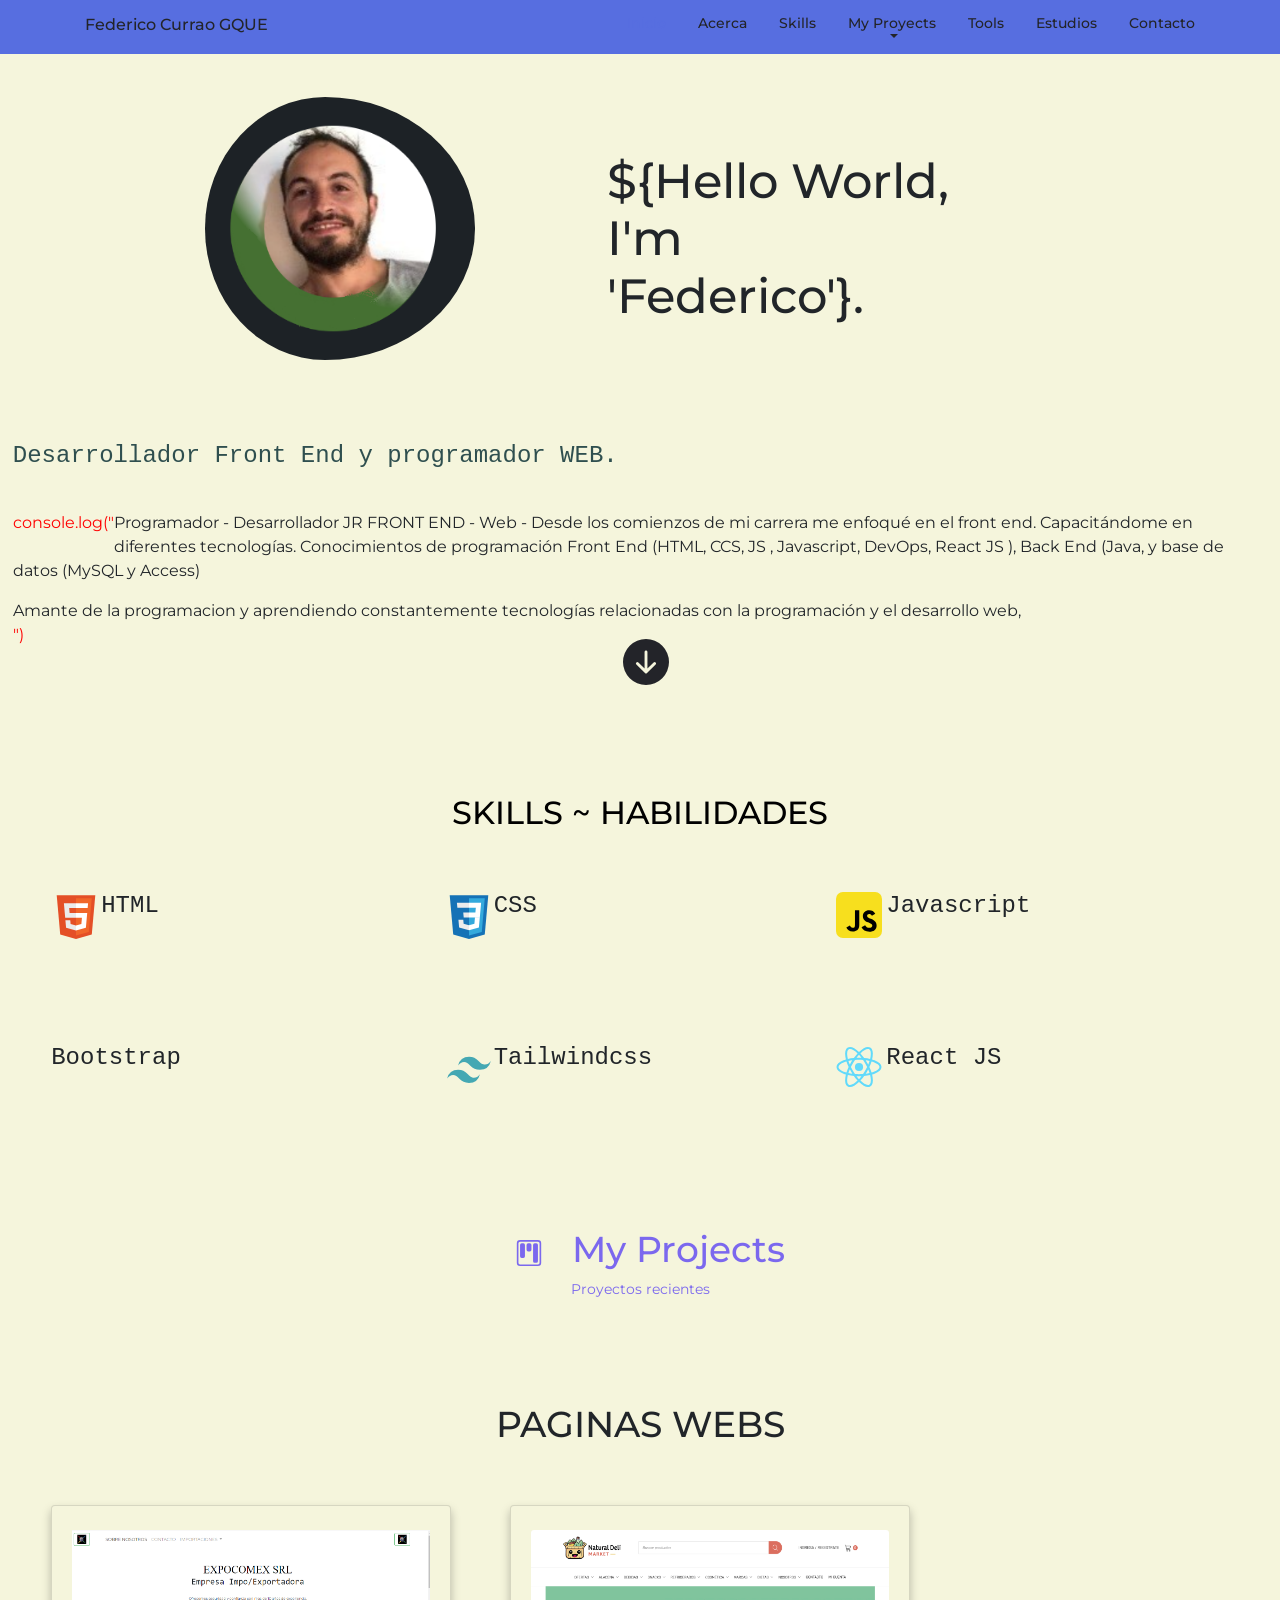
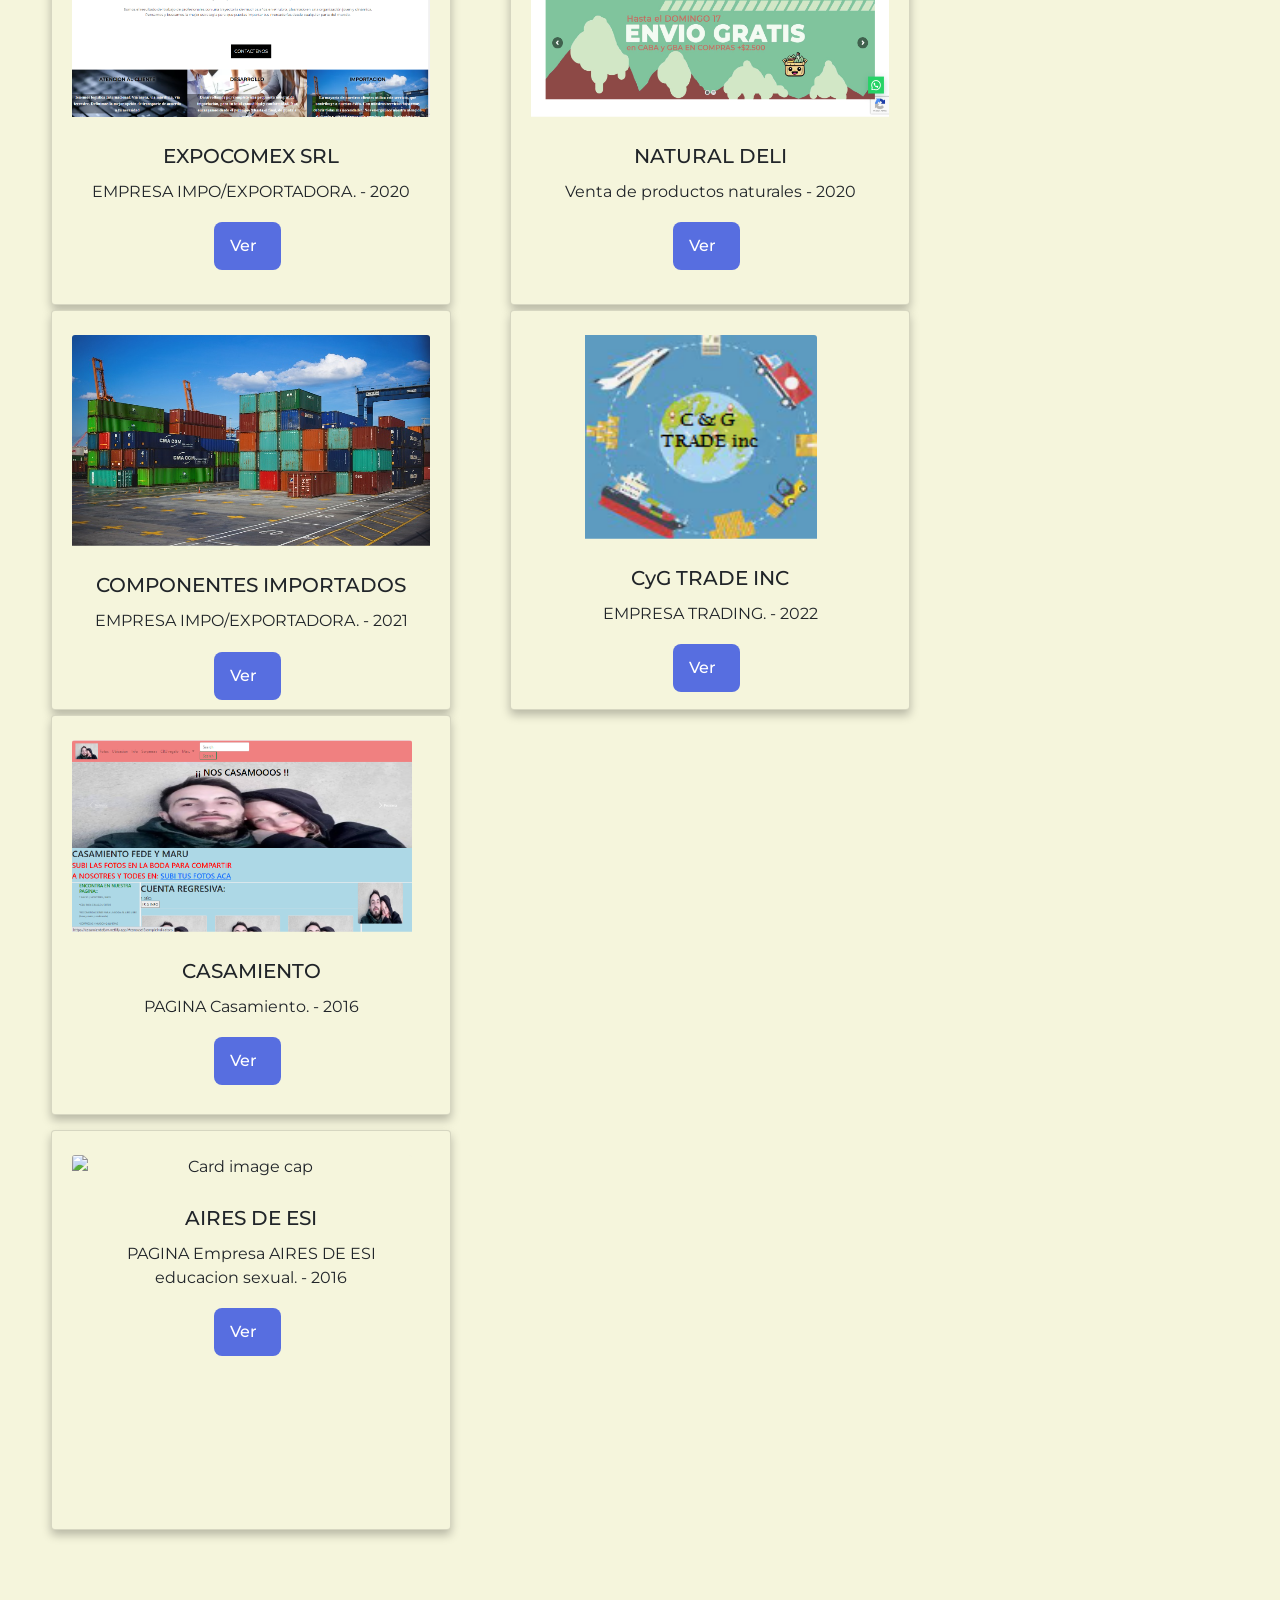
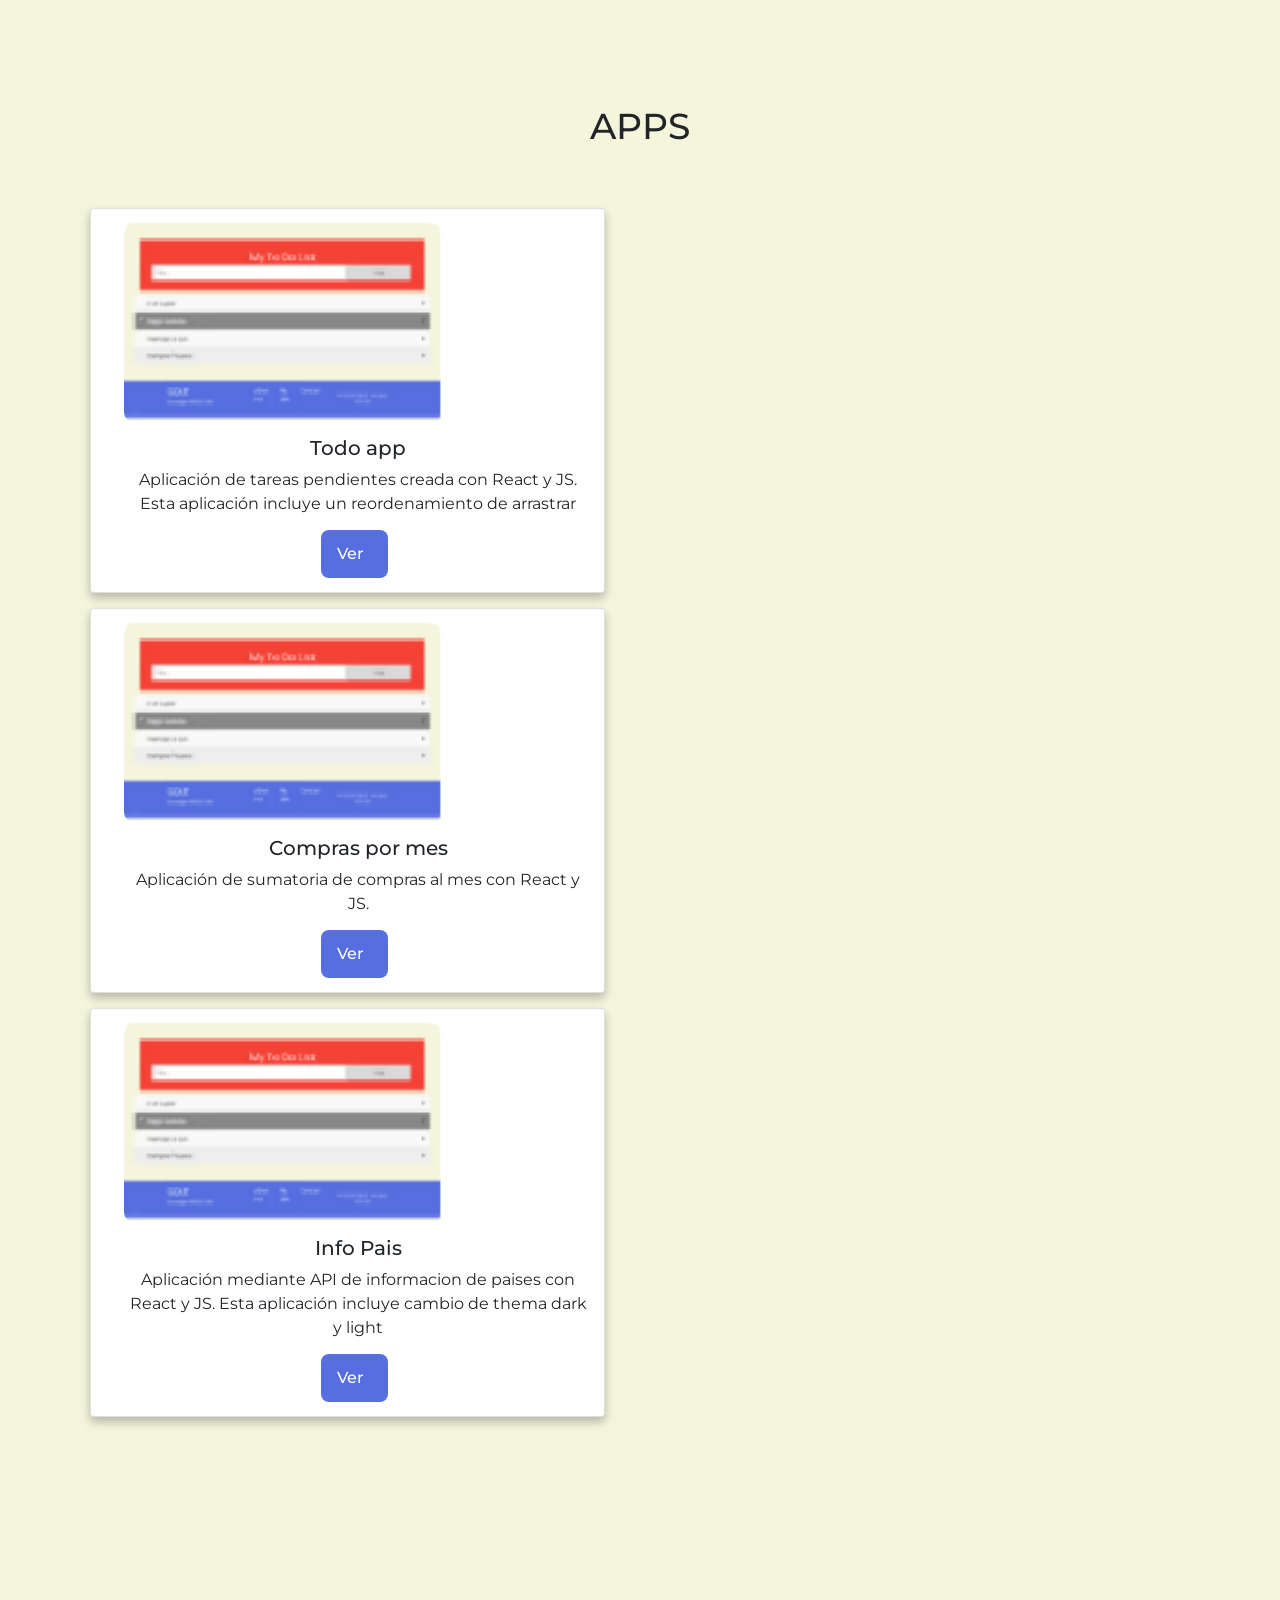
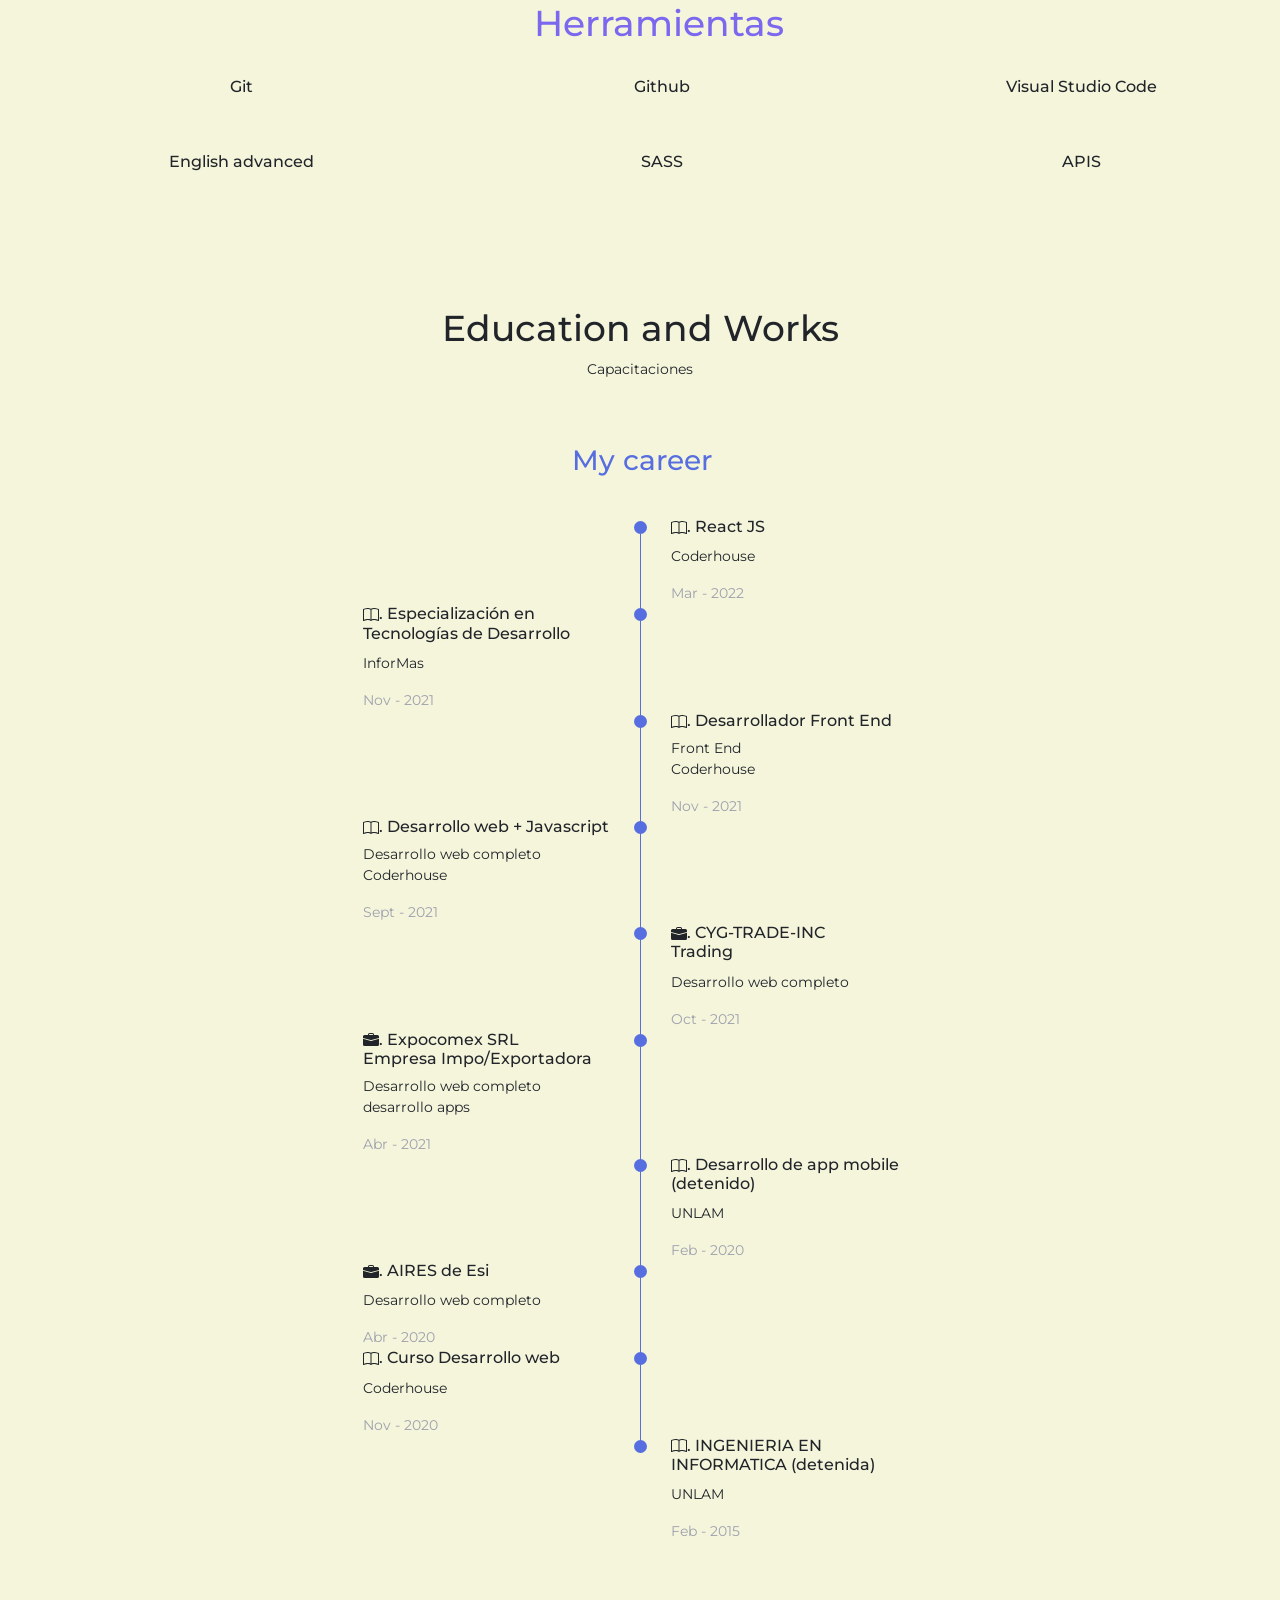
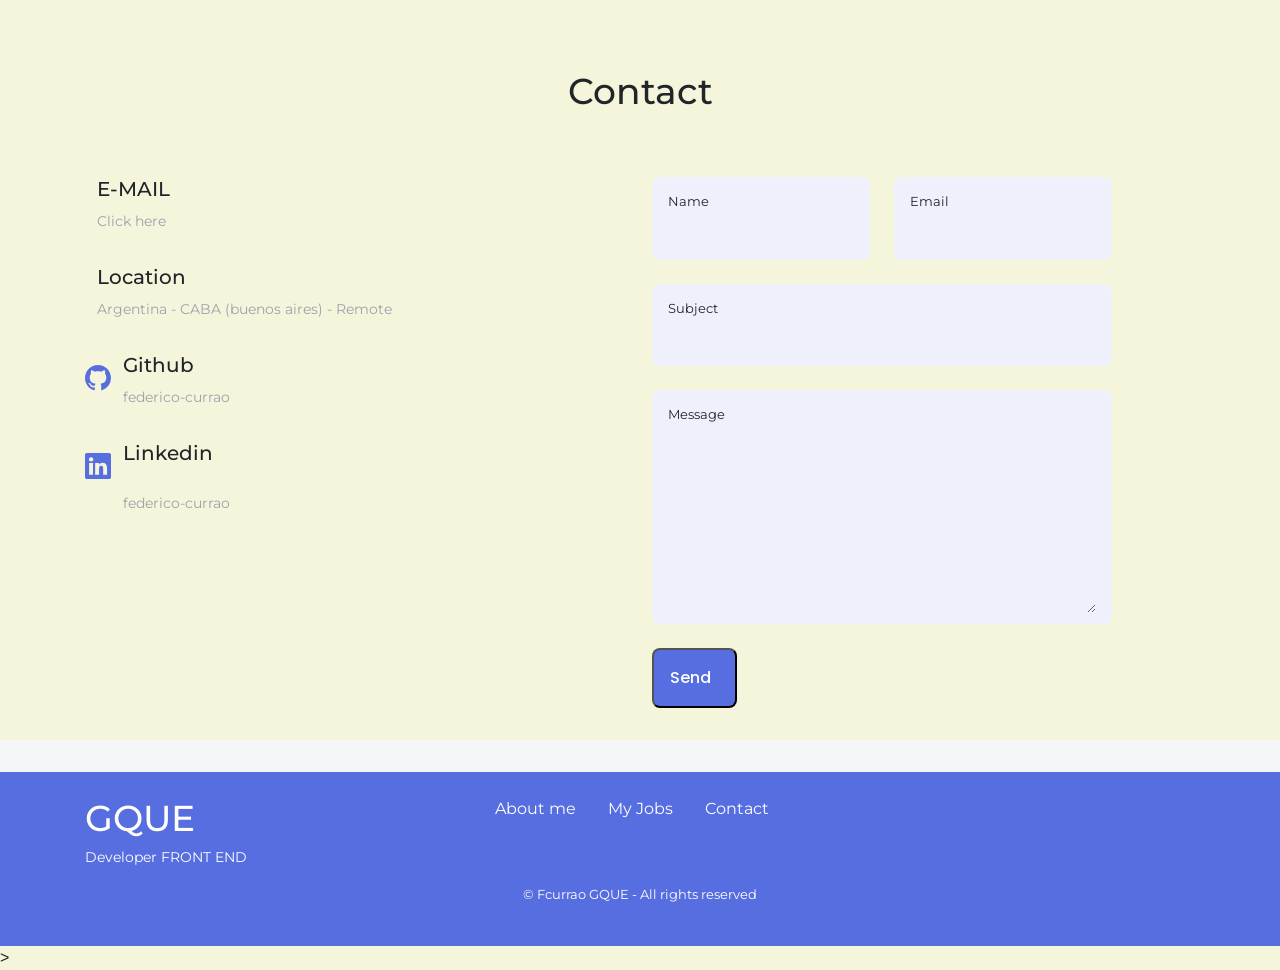
==== index.html @ 6c595ba0 "4 4" ====
<!DOCTYPE html>

<html style="background-color:beige  !important;">

    <!--==================== HEAD ====================-->
    <head style="background-color:beige  !important;">

    <meta charset="UTF-8">
    <meta name="viewport" content="width=device-width, user-scalable=no">
  
    <meta property="og:type" content="article" >
    <meta property="og:title" content="fcurrao" >
    <meta property="og:description" content="Aquí encontraras mis proyectos personales, skills, y muchas mas información sobre mi..." >
    <meta property="og:url" content="https://fcurrao.netlify.app/" >
    <meta property="og:image" content="https://raw.githubusercontent.com/fcurrao/fcurrao/main/img/gque.png?token=GHSAT0AAAAAABWAJBNIFRODZMNLG657XKDIYWO4U5Q">
  
    <!--==================== UNICONS ====================-->
    <link rel="stylesheet" href="https://unicons.iconscout.com/release/v3.0.6/css/line.css">
  
    <!--==================== SWIPER CSS ====================-->
    <link rel="stylesheet" href="css/swiper-bundle.min.css">
  
    <!--==================== CSS ====================-->
    <link rel="stylesheet" href="css/styles.css">
  
    <title>Federico Currao GQUE</title>


  
<meta charset="utf-8">
<meta name="viewport" content="width=device-width, initial-scale=1">
<link rel="icon" href="img/logogque.jpg">
<link rel="stylesheet" type="text/css" href="css/archivo.css" media="screen">


<!-- TITULO-->

<title> 

Federico Currao (GQUE)

</title>
<!-- CIERRA TITULO-->

<!-- DESCRIPCION WEB -->
<meta name="Federico Currao (GQUE)" content="Federico Currao (GQUE)">

<!-- CIERRA DESCRIPCION WEB -->


	<!-- CODIGO  BOOTSTRAP-->

<meta name="viewport" content="width-device-width, initial-scale=1">
<link rel="stylesheet" href="css/bootstrapcasamiento.css" >
 


 <link rel="stylesheet" href="https://maxcdn.bootstrapcdn.com/bootstrap/4.0.0/css/bootstrap.min.css" integrity="sha384-Gn5384xqQ1aoWXA+058RXPxPg6fy4IWvTNh0E263XmFcJlSAwiGgFAW/dAiS6JXm" crossorigin="anonymous">
  <script src="https://code.jquery.com/jquery-3.2.1.slim.min.js" integrity="sha384-KJ3o2DKtIkvYIK3UENzmM7KCkRr/rE9/Qpg6aAZGJwFDMVNA/GpGFF93hXpG5KkN" crossorigin="anonymous"></script>
  <script src="https://cdnjs.cloudflare.com/ajax/libs/popper.js/1.12.9/umd/popper.min.js" integrity="sha384-ApNbgh9B+Y1QKtv3Rn7W3mgPxhU9K/ScQsAP7hUibX39j7fakFPskvXusvfa0b4Q" crossorigin="anonymous"></script>
  <script src="https://maxcdn.bootstrapcdn.com/bootstrap/4.0.0/js/bootstrap.min.js" integrity="sha384-JZR6Spejh4U02d8jOt6vLEHfe/JQGiRRSQQxSfFWpi1MquVdAyjUar5+76PVCmYl" crossorigin="anonymous"></script>

  <!-- Estilos Internos -->

<!-- CIERRA CODIGO  BOOTSTRAP-->


<!-- TIPOGRAFIA GOOGLE-->
<link rel="preconnect" href="https://fonts.googleapis.com">
<link rel="preconnect" href="https://fonts.gstatic.com" crossorigin>
<link href="https://fonts.googleapis.com/css2?family=Montserrat:ital,wght@0,100;0,200;0,300;0,400;0,500;0,600;0,700;0,800;0,900;1,100;1,200;1,300;1,400;1,500;1,600;1,700;1,800;1,900&display=swap" rel="stylesheet">

<!-- CIERRA TIPOGRAFIA GOOGLE-->





</head>

<!--  -------------------------- CIERRA HEAD-------------------------------------------------------------------- -->

<!--  --------------------------BODY----------------------------------------------------------------------------- -->
<body style="background-color:beige  !important;">


<!-- ---------------------------- CIERRA BARRA DE NAVEGACION - MENU -------------------------------------------------- -->


 <!--==================== HEADER ====================-->
 <header class="header" id="header" style="padding-top:1%; background-color: var(--first-color);">
  <nav class="nav__list grid container">
    <a href="#" class="nav__logo">Federico Currao GQUE</a>

    <div class="nav__menu" id="nav-menu">
      <ul class='nav__list grid'>
        <li class="nav__item">
          <a href="#home" class="nav__link active-link">
            <i class="uil uil-estate nav__icon"></i> Inicio
          </a>
        </li>
        <li class="nav__item">
          <a href="#" class="nav__link">
            <i class="uil uil-user nav__icon"></i> Acerca
          </a>
        </li>




        <li class="nav__item">
          <a href="#skills" class="nav__link">
            
            <i class="uil uil-file-alt nav__icon"></i> Skills
          </a>
        </li>


        <li class="nav__item dropdown">
          <a class="nav__link dropdown-toggle" href="#" id="navbarDropdown" role="button" data-toggle="dropdown" aria-haspopup="true" aria-expanded="false">
            <i class="uil uil-scenery nav__icon"></i> My Proyects
          </a>
          <div class="dropdown-menu" style="  background-color: var(--first-color);" aria-labelledby="navbarDropdown">
            <a class="dropdown-item nav__link uil " style=" font-weight: var(--font-medium); background-color: var(--first-color);" href="#web"> <svg  style="padding-rigth:1%;" xmlns="http://www.w3.org/2000/svg" width="16" height="16" fill="currentColor" class="bi bi-laptop" viewBox="0 0 16 16">
              <path d="M13.5 3a.5.5 0 0 1 .5.5V11H2V3.5a.5.5 0 0 1 .5-.5h11zm-11-1A1.5 1.5 0 0 0 1 3.5V12h14V3.5A1.5 1.5 0 0 0 13.5 2h-11zM0 12.5h16a1.5 1.5 0 0 1-1.5 1.5h-13A1.5 1.5 0 0 1 0 12.5z"/>
            </svg>  WEB</p></a>
            <a class="dropdown-item nav__link uil " style="font-weight: var(--font-medium); background-color: var(--first-color);" href="#apps"><svg style="padding-rigth:1%;" xmlns="http://www.w3.org/2000/svg" width="16" height="16" fill="currentColor" class="bi bi-phone-vibrate" viewBox="0 0 16 16">
              <path d="M10 3a1 1 0 0 1 1 1v8a1 1 0 0 1-1 1H6a1 1 0 0 1-1-1V4a1 1 0 0 1 1-1h4zM6 2a2 2 0 0 0-2 2v8a2 2 0 0 0 2 2h4a2 2 0 0 0 2-2V4a2 2 0 0 0-2-2H6z"/>
              <path d="M8 12a1 1 0 1 0 0-2 1 1 0 0 0 0 2zM1.599 4.058a.5.5 0 0 1 .208.676A6.967 6.967 0 0 0 1 8c0 1.18.292 2.292.807 3.266a.5.5 0 0 1-.884.468A7.968 7.968 0 0 1 0 8c0-1.347.334-2.619.923-3.734a.5.5 0 0 1 .676-.208zm12.802 0a.5.5 0 0 1 .676.208A7.967 7.967 0 0 1 16 8a7.967 7.967 0 0 1-.923 3.734.5.5 0 0 1-.884-.468A6.967 6.967 0 0 0 15 8c0-1.18-.292-2.292-.807-3.266a.5.5 0 0 1 .208-.676zM3.057 5.534a.5.5 0 0 1 .284.648A4.986 4.986 0 0 0 3 8c0 .642.12 1.255.34 1.818a.5.5 0 1 1-.93.364A5.986 5.986 0 0 1 2 8c0-.769.145-1.505.41-2.182a.5.5 0 0 1 .647-.284zm9.886 0a.5.5 0 0 1 .648.284C13.855 6.495 14 7.231 14 8c0 .769-.145 1.505-.41 2.182a.5.5 0 0 1-.93-.364C12.88 9.255 13 8.642 13 8c0-.642-.12-1.255-.34-1.818a.5.5 0 0 1 .283-.648z"/>
            </svg> APPS</a>
            <div class="dropdown-divider"></div>
            <a class="dropdown-item nav__link" style=" background-color: var(--first-color);"href="#equipo">Trabajo en equipo</a>
          </div>
        </li>
        

        


      
        <li class="nav__item">
          <a href="#herramientas" class="nav__link">
            <i class="uil uil-graduation-cap nav__icon"></i> Tools
          </a>
        </li>

        <li class="nav__item">
          <a href="#study" class="nav__link">
            <i class="uil uil-graduation-cap nav__icon"></i> Estudios
          </a>
        </li>

        <li class="nav__item">
          <a href="#contact" class="nav__link">
            <i class="uil uil-message nav__icon"></i> Contacto
          </a>
        </li>

        <i class="uil uil-times nav__close" id="nav-close"></i>
      </ul>
    </div>

    
  </nav>
</header>






 <!--==================== CIERRA HEADER ====================-->

<!--==================== MAIN ====================-->
<main class="main">
  <!--==================== HOME ====================-->
  <section class="home section"  style="padding: 4rem 0 2rem  !important;" id="home">
    <div class="home__container container grid">
      <div class="home__content "  style="padding-top: 3% !important;">
        

        <section style="text-align:center" name="1">
          <!-- <div class="izquierdaa"> -->
            <div class="izquierdaa">
              <img src="img/yo.png"  class="izquierdaa" style="border-radius: 90%; width: 300px; padding-left: 10%; margin-left: 30%;" alt="">
              
              <div class="izquierdaa">
              </div>  
              </div>
              <h1 class="home__title izquierdaa" style="     text-align: left;width: 60% !important; padding-left:20%; padding-top:  5%;">${Hello World, <br>I'm <br>'Federico'}.</h1> 
            </div>
          </div>
          </div>
          </section>

          


      </div>




    

     
  

          

<!-- 
          <section>
            <h3 class="home__subtitle">Frontend Web / Javascript Developer</h3>
          <p class="">
             Amante  por la programacion.
          </p>
          <a href="#contact" class="button button--flex button-rotate">
            Contactarme<i class='uil uil-message button__icon'></i>
          </a>
        </section>

      -->

      <!-- <div class='home__scroll'>
        <a href="#about" class="home__scroll-button button--flex">
          <i class="uil uil-mouse-alt home__scroll-mouse"></i>
          <span class='home__scroll-name'>Scroll down</span>
          <i class="uil uil-arrow-down home__scroll-arrow"></i>
        </a>
      </div> -->
    <!-- </div>
  </section>
  -->
  <section class="padding: 5%" id="about">

  </section>
  <!--==================== ABOUT ====================-->
<section class="padding: 5%" id="about">

  <div style="padding: 1%;">

    
    <h4 style="color:darkslategrey;  margin:0% !important;margin-top: 3% !important;">
     Desarrollador Front End y programador WEB.
    </h4>
    <section id="abajito"></section>
    <p class="about__description"> <p style=" float:left;color:red">console.log("</p>Programador - Desarrollador JR FRONT END - Web -
Desde los comienzos de mi carrera me enfoqué en el front end. Capacitándome en diferentes tecnologías.
Conocimientos de programación Front End (HTML, CCS, JS , Javascript, DevOps, React JS ), Back End (Java, y base de datos (MySQL y Access)
</p>

<p class="about__description" style="margin:0px;">
Amante de la programacion  y aprendiendo constantemente tecnologías relacionadas con la programación y el desarrollo web, 
<p style=" float:left;color:red">")</p>
</p>
<div style="align-items: center;align-content: center; text-align: center;">
  <a href="#abajito" class="nav__link"><svg xmlns="http://www.w3.org/2000/svg" width="86" height="46" fill="currentColor" class="bi bi-arrow-down-circle-fill" viewBox="0 0 16 16">
  <path style="width=86px;" d="M16 8A8 8 0 1 1 0 8a8 8 0 0 1 16 0zM8.5 4.5a.5.5 0 0 0-1 0v5.793L5.354 8.146a.5.5 0 1 0-.708.708l3 3a.5.5 0 0 0 .708 0l3-3a.5.5 0 0 0-.708-.708L8.5 10.293V4.5z"/>
</svg></a>
</div>
  </div>
  
      <!-- <h2 class="section__title">Acerca de mi</h2>
    <span class="section__subtitle">Mi Introducción</span>

    <div class="about__container container grid">
      <img src="assets/img/about.svg" alt="computer dev" class="about__img">

      <div class="about__data">
        <p class="about__description">
          Aprendiendo constantemente tecnologías relacionadas con la programación y el desarrollo web, 
          actualmente me especializo en el desarrollo Frontend en React.
        </p>

        <div class="about__buttons">
          <a download="" href="assets/pdf/cv.pdf" class="button button--flex">
            Descargar CV<i class="uil uil-download-alt button__icon"></i>
          </a>
        </div> 

      </div>
    </div> -->

    </section>
  <!--


    <h2 class="section__title">Acerca de mi</h2>
    <span class="section__subtitle">Mi Introducción</span>

    <div class="about__container container grid">
      <img src="assets/img/about.svg" alt="computer dev" class="about__img">

      <div class="about__data">
        <p class="about__description">
          Aprendiendo constantemente tecnologías relacionadas con la programación y el desarrollo web, 
          actualmente me especializo en el desarrollo Frontend en React.
        </p>

        <div class="about__buttons">
          <a download="" href="assets/pdf/cv.pdf" class="button button--flex">
            Descargar CV<i class="uil uil-download-alt button__icon"></i>
          </a>
        </div> 

      </div>
    </div>

  </section>
 -->







<!--==================== SKILLS ====================-->
<section  class="skills section" id="skills">
  
  <h2 style="text-align:center !important; color: black"> <i class="uil uil-brackets-curly skills__icon"></i>SKILLS ~ HABILIDADES <i class="uil uil-server-network skills__icon"></i></h2>

<div>
    
<div style="padding: 4%;"> 
  <section class="skills99">
      <div><img src="img/html.svg" class="izquierdaa" style="width: 50px; padding: 0%; margin: 0%;" alt="">
      <h4>HTML</h4></div>
      <div>
        <div><img src="img/css.svg"  class="izquierdaa" style="width: 50px; padding: 0%; margin: 0%;" alt="">
        <h4>CSS</h4></div>
      </div>
      <div><img src="img/js.svg" class="izquierdaa" style="width: 50px; padding-right: 1%; margin: 0%;" alt="">
        <h4> Javascript</h4></div>
       <!-- <span> 80% </span> -->
      </section>
      
    </div> 
  

    <div style="padding: 4%;"> 
      <section class="skills99">
          <div><img src="img/Bootstrap.svg" class="izquierdaa" style="width: 50px; padding: 0%; margin: 0%;" alt="">
          <h4>Bootstrap</h4></div>
          <div>
            <div><img src="img/tailwindcss.svg"  class="izquierdaa" style="width: 50px; padding: 0%; margin: 0%;" alt="">
            <h4>Tailwindcss</h4></div>
          </div>
          <div><img src="img/react.svg" class="izquierdaa" style="width: 50px; padding-right: 1%; margin: 0%;" alt="">
            <h4> React JS</h4></div>
           <!-- <span> 80% </span> -->
          </section>
          
        </div> 


      </div> 


      </section>
<!--====================  TERMINA SKILLS ====================-->

        


<!-- ///////////////////////////////////////////////////////////////////////////////// -->




















  <!--==================== Projects ====================-->

  <section class="portfolio section"  style="  padding-top:4% !important" id="portfolio">
    <h2 class='section__title' style="color:mediumslateblue !important;"> <svg xmlns="http://www.w3.org/2000/svg" width="66" height="26" fill="currentColor" class="bi bi-kanban" viewBox="0 0 16 16">
      <path style="widht:80px;"d="M13.5 1a1 1 0 0 1 1 1v12a1 1 0 0 1-1 1h-11a1 1 0 0 1-1-1V2a1 1 0 0 1 1-1h11zm-11-1a2 2 0 0 0-2 2v12a2 2 0 0 0 2 2h11a2 2 0 0 0 2-2V2a2 2 0 0 0-2-2h-11z"/>
      <path style="widht:80px;" d="M6.5 3a1 1 0 0 1 1-1h1a1 1 0 0 1 1 1v3a1 1 0 0 1-1 1h-1a1 1 0 0 1-1-1V3zm-4 0a1 1 0 0 1 1-1h1a1 1 0 0 1 1 1v7a1 1 0 0 1-1 1h-1a1 1 0 0 1-1-1V3zm8 0a1 1 0 0 1 1-1h1a1 1 0 0 1 1 1v10a1 1 0 0 1-1 1h-1a1 1 0 0 1-1-1V3z"/>
    </svg> My Projects</h2>
  
    <span class='section__subtitle'style="color:mediumslateblue !important; margin-bottom: 2% !important" >Proyectos recientes</span>


    <section class=" section" style="padding-top:6% !important" id="web">
    <h2 class='section__title'> PAGINAS WEBS</h2>
    

<div style="padding: 4%;"> 

  <div class="card divprincipales" style="background-color:beige  !important; width: 400px !important; height: 400px !important; margin-left: 0%; margin-top: 0%; padding-top: 2%;margin-right: 5%;">
    <img src="img/expocomexsrl.png"   style="padding-bottom:2%; height: 65%;border: solid; border: 2px; border-color: black;"  alt="Card image cap">
    <div class="card-body">
      <h5 class="card-title">EXPOCOMEX SRL</h5>
      <p class="card-text">  EMPRESA IMPO/EXPORTADORA. - 2020</p> 
      <div class="portfolio__links">
        <a href="http://www.expocomexsrl.com/" target="_blank"
        class="button button--flex button--small portfolio__button">
         Ver 
         <i class="uil uil-arrow-right button__icon"></i>
       </a>
       <a href="https://github.com/fcurrao/expocomex-2015-initial." target="_blank" class="portfolio__git-icon">
         <i class="uil uil-github"></i>
       </a>
      </div>
    </div>
  </div>
  
  
  <div class="card divprincipales" style="background-color:beige  !important; width: 400px !important; height: 400px !important; margin-left: 0%; margin-top: 0%; padding-top: 2%;margin-right: 5%;">
        <img class="card-img-top" style=" padding-bottom:2%; width: 100% ; height: 65%;border: solid; border: 2px;  border-color: black;" src="img/naturaldeli.png" alt="Card image cap">
    <div class="card-body">
      <h5 class="card-title">NATURAL DELI</h5>
      <p class="card-text">  Venta de productos naturales - 2020</p> 
      <div class="portfolio__links">
        <a href="https://naturaldeli.com.ar/" target="_blank"
        class="button button--flex button--small portfolio__button">
         Ver 
         <i class="uil uil-arrow-right button__icon"></i>
       </a>
       <a href="https://github.com/fcurrao/-naturaldeli" target="_blank" class="portfolio__git-icon">
         <i class="uil uil-github"></i>
       </a>
      </div>
    </div>
  </div>
  

  
  
  <div class="card divprincipales" style="background-color:beige  !important; width: 400px !important; height: 400px !important; margin-left: 0%; margin-top: 0%; padding-top: 2%;margin-right: 5%;">
        <img class="card-img-top" style="padding-bottom:2%; width: 100% ; height: 60%;" src="img/ccc.jpg" alt="Card image cap">
    <div class="card-body">
      <h5 class="card-title">COMPONENTES IMPORTADOS</h5>
      <p class="card-text">  EMPRESA IMPO/EXPORTADORA. - 2021</p> 
      <div class="portfolio__links">
        <a href="http://componentesimportados.com/" target="_blank"
        class="button button--flex button--small portfolio__button">
         Ver 
         <i class="uil uil-arrow-right button__icon"></i>
       </a>
       <a href="https://github.com/fcurrao/componentes-importados" target="_blank" class="portfolio__git-icon">
         <i class="uil uil-github"></i>
       </a>
      </div>
    </div>
  </div>



  <div class="card divprincipales" style="background-color:beige  !important; width: 400px !important; height: 400px !important; margin-left: 0%; margin-top: 0%; padding-top: 2%;margin-right: 5%;">
        <img class="card-img-top" style="padding-left:15%; padding-bottom:2%;width: 80% ; height: 58%;" src="img/cyg.png" alt="Card image cap">
    <div class="card-body">
      <h5 class="card-title">CyG TRADE INC</h5>
      <p class="card-text">  EMPRESA TRADING. - 2022</p> 
      <div class="portfolio__links">
        <a href="http://www.cygtrade.com/"  target="_blank"
        class="button button--flex button--small portfolio__button">
         Ver 
         <i class="uil uil-arrow-right button__icon"></i>
       </a>
       <a href="https://github.com/fcurrao/CYG-TRADE-INC" target="_blank" class="portfolio__git-icon">
         <i class="uil uil-github"></i>
       </a>
      </div>
    </div>
  </div>


  
  <div class="card " style="background-color:beige  !important; width: 400px !important; height: 400px !important; margin-left: 0%; margin-top: 0%; padding-top: 2%; margin-right: 5%;">
        <img class="card-img-top" style="padding-bottom:2%; background-color:beige  !important; width: 95% ;" src="img/casamiento.png" alt="Card image cap">
    <div class="card-body">
      <h5 class="card-title">CASAMIENTO</h5>
      <p class="card-text">  PAGINA Casamiento. - 2016</p>
      <div class="portfolio__links">
        <a href="https://casamientofym.netlify.app/" target="_blank"
        class="button button--flex button--small portfolio__button">
         Ver 
         <i class="uil uil-arrow-right button__icon"></i>
       </a>
       <a href="https://github.com/fcurrao/CASAMIENTO.github.io" target="_blank" class="portfolio__git-icon">
         <i class="uil uil-github"></i>
       </a>
      </div>
    </div>
  </div>

  
  <div class="card " style="background-color:beige  !important; width: 400px !important; height: 400px !important; margin-left: 0%; margin-top: 0%; padding-top: 2%; margin-right: 5%;">
    <img class="card-img-top" style=" padding-bottom:2%; background-color:beige  !important; width: 95% ;" src="img/ESI.png" alt="Card image cap">
<div class="card-body">
  <h5 class="card-title">AIRES DE ESI</h5>
  <div class="portfolio__links">
  <p class="card-text">  PAGINA Empresa AIRES DE ESI educacion sexual. - 2016</p>
    <a href="#" target="_blank"
    class="button button--flex button--small portfolio__button">
     Ver 
     <i class="uil uil-arrow-right button__icon"></i>
   </a>
   <a href="https://github.com/fcurrao" target="_blank" class="portfolio__git-icon">
     <i class="uil uil-github"></i>
   </a>
  </div>
</div>
</div>


</div>



</section>
<section class=" section"  style="  padding-top:6% !important" id="apps">
  <div></div>
<h2 class='section__title'style="  padding-bottom:4% !important" > APPS</h2>


    <div class="porfolio__container container">

      <div class="row" style="width: 50%;">
        <!-- Top 4 -->
       
	      
	      <div class="card" style="padding-left: 6%;">
          <img src="img/todo.png" alt="" class="portfolio__img">

          <div class="portfolio__data">
            <h3 class="portfolio__title">Todo app</h3>
            <p class="portfolio__description">
              Aplicación de tareas pendientes creada con React y JS.
              Esta aplicación incluye un reordenamiento de arrastrar
            </p>
          </div>

          <div class="portfolio__links">
            <a href="https://taskalldays.netlify.app/" target="_blank"
             class="button button--flex button--small portfolio__button">
              Ver
              <i class="uil uil-arrow-right button__icon"></i>
            </a>
            <a href="https://github.com/fcurrao/toDo" target="_blank" class="portfolio__git-icon">
              <i class="uil uil-github"></i>
            </a>
          </div>
      </div>
	      
	      
	      
	      	          
	      <div class="card" style="padding-left: 6%;">
          <img src="img/todo.png" alt="" class="portfolio__img">

          <div class="portfolio__data">
            <h3 class="portfolio__title">Compras por mes</h3>
            <p class="portfolio__description">
              Aplicación de sumatoria de compras al mes con React y JS.
            </p>
          </div>

          <div class="portfolio__links">
            <a href="https://comprames.netlify.app/" target="_blank"
             class="button button--flex button--small portfolio__button">
              Ver
              <i class="uil uil-arrow-right button__icon"></i>
            </a>
            <a href="https://github.com/fcurrao/ComprasMes" target="_blank" class="portfolio__git-icon">
              <i class="uil uil-github"></i>
            </a>
          </div>
      </div>
	      
	      
	      
	          
	      <div class="card" style="padding-left: 6%;">
          <img src="img/todo.png" alt="" class="portfolio__img">

          <div class="portfolio__data">
            <h3 class="portfolio__title">Info Pais</h3>
            <p class="portfolio__description">
              Aplicación  mediante API de informacion de paises  con React y JS.
              Esta aplicación incluye cambio de thema dark y light
            </p>
          </div>

          <div class="portfolio__links">
            <a href="https://apixpaises.netlify.app/index.html" target="_blank"
             class="button button--flex button--small portfolio__button">
              Ver
              <i class="uil uil-arrow-right button__icon"></i>
            </a>
            <a href="https://github.com/fcurrao/apiPaises" target="_blank" class="portfolio__git-icon">
              <i class="uil uil-github"></i>
            </a>
          </div>
      </div>
	      
	      
<!-- --------------------------------------------------------- -->
	      
	      
        <!-- <div class="card">
          <img src="https://res.cloudinary.com/dz209s6jk/image/upload/q_auto,w_700/Challenges/katmpcijwnmclxyfw3wr.jpg" alt="cover" class="portfolio__img">
          <div class="portfolio__data">
            <h3 class="portfolio__title">URL shortening API</h3>
            <p class="portfolio__description">
              Landing page realizada con shrtcode API.
              Tecnologias utilizadas: React, Typescript, Axios.
            </p>
          </div>

          <div class="portfolio__links">
            <a href="https://xxx.github.io/react-url-shortening/" target="_blank"
             class="button button--flex button--small portfolio__button">
              Demo
              <i class="uil uil-arrow-right button__icon"></i>
            </a>
            <a href="https://github.com/xxx/react-url-shortening" target="_blank" class="portfolio__git-icon">
              <i class="uil uil-github"></i>
            </a>
          </div>
        </div>

        <div class="card">
            <img src="/img/countries-app.jpg" alt="countries-app" class="portfolio__img">

            <div class="portfolio__data">
              <h3 class="portfolio__title">Countries - App</h3>
              <p class="portfolio__description">
                Web realizada con API Rest-Countries<br>
                Tecnologias utilizadas: React, Formik, Axios, React-Router-Dom, TailwindCSS.
              </p>
            </div>

            <div class="portfolio__links">
              <a href="https://xxx.github.io/react-countries-app/" target="_blank"
              class="button button--flex button--small portfolio__button">
               Demo
               <i class="uil uil-arrow-right button__icon"></i>
             </a>
             <a href="https://github.com/xxx/react-countries-app" target="_blank" class="portfolio__git-icon">
               <i class="uil uil-github"></i>
             </a>
            </div>
        </div>

        <div class="card">
            <img src="/img/portfolio/challenge-alkemy.jpg" alt="countries-app" class="portfolio__img">

            <div class="portfolio__data">
              <h3 class="portfolio__title">Menu - App</h3>
              <p class="portfolio__description">
                Challenge de Alkemy con utilización de spoonacular API <br>
                Tecnologias utilizadas: React, Redux, Axios, Formik, Jest, React-Router-Dom, Bootstrap.
              </p>
            </div>

            <div class="portfolio__links">
              <a href="https://challenge-alkemy-demo-xxx.vercel.app/login" target="_blank"
              class="button button--flex button--small portfolio__button">
              Demo
              <i class="uil uil-arrow-right button__icon"></i>
            </a>
            <a href="https://github.com/xxx/challenge-react-alkemy" target="_blank" class="portfolio__git-icon">
              <i class="uil uil-github"></i>
            </a>
          </div>
        </div>
        <div class="column">
          <div class="card"></div>
        </div> -->
      </div>

	    
	    
	    
      <!-- More Projects... -->
      <!-- ACA ESTA EL "MORE" desactivado y actvado -->
      <!-- <div>
        <a class="collapsible" >
          See more <i class="uil uil-plus-circle collapsible__icon"></i>
        </a>
        <div class='content__collapsible'>

        <div class="card">
            <img src="https://res.cloudinary.com/dz209s6jk/image/upload/q_auto,w_700/Challenges/zfgce1seaqfllpuktpai.jpg" alt="cover" class="portfolio__img">

            <div class="portfolio__data">
              <h3 class="portfolio__title">Rastreador de direcciones IP</h3>
              <p class="portfolio__description">
                Web realizada con diferentes API's
                Tecnologias utilizadas: React, TailwindCSS.
              </p>
            </div>

            <div class="portfolio__links">
              <a href="https://xxx.github.io/ip-address-tracker" target="_blank"
               class="button button--flex button--small portfolio__button">
                Demo
                <i class="uil uil-arrow-right button__icon"></i>
              </a>
              <a href="https://github.com/xxx/ip-address-tracker" target="_blank" class="portfolio__git-icon">
                <i class="uil uil-github"></i>
              </a>
            </div>
        </div>

          <div class="card">
            <img src="https://raw.githubusercontent.com/xxx/advice-generator-app/main/design/desktop-preview.jpg" alt="cover" class="portfolio__img">

            <div class="portfolio__data">
              <h3 class="portfolio__title">Advice Generator</h3>
              <p class="portfolio__description">
                Web Realizada con Advice Slip JSON API,
                Tecnologias utilizadas: React, Typescript, Axios.
              </p>
            </div>

            <div class="portfolio__links">
              <a href="https://xxx.github.io/advice-generator-app/" target="_blank"
               class="button button--flex button--small portfolio__button">
                Demo
                <i class="uil uil-arrow-right button__icon"></i>
              </a>
              <a href="https://github.com/xxx/advice-generator-app" target="_blank" class="portfolio__git-icon">
                <i class="uil uil-github"></i>
              </a>
            </div>
          </div>

          <div class="card">
            <img src="/img/portfolio/2.jpg" alt="" class="portfolio__img">
            <div class="portfolio__data">
              <h3 class="portfolio__title">Juego de Preguntas</h3>
              <p class="portfolio__description">
                Proyecto final realizado en el Informatorio.
                Tecnologias utilizadas: TailwindCSS, JavaScript, Django, SQL.
              </p>
            </div>
            <div class="portfolio__links">
              <a href="https://pregunchacoapp.herokuapp.com/" target="_blank" class="button button--flex button--small portfolio__button">
                Demo
                <i class="uil uil-arrow-right button__icon"></i>
              </a>
              <a href="https://github.com/xxx/pregunchaco-app" target="_blank" class="portfolio__git-icon">
                <i class="uil uil-github"></i>
              </a>
            </div>
          </div>

          <div class="card">
            <img src="/img/portfolio/1.jpg" alt="" class="portfolio__img img-w">
            
            <div class="portfolio__data">
              <h3 class="portfolio__title">Consulta de Clima Actual</h3>
              <p class="portfolio__description">
                Consultas realizadas a la API OpenWeather.
                Tecnologias utililzadas: TailwindCSS, JavaScript.
              </p>
            </div>

            <div class="portfolio__links">
              <a href="https://clima-xxx.netlify.app/" target="_blank"
                class="button button--flex button--small portfolio__button">
                Demo
                <i class="uil uil-arrow-right button__icon"></i>
              </a>
              <a href="https://github.com/xxx/weather-project" target="_blank" class="portfolio__git-icon">
                <i class="uil uil-github"></i>
              </a>
            </div>
          </div>
        </div>
      </div>

    </div>-->
  </section> 

  <!--==================== SKILLS ====================-->
 
        <!--==================== SKILLS TOOLS ====================-->
        <section class=" section"  id="herramientas"></section>
        <div class="skills__content">
          <div style="    display: flex; justify-content: center;  cursor: default;">
            <i class="uil uil-wrench skills__icon" style=" padding: 1% ;  margin-top:0; margin-bottom:0;"></i>
            <div>
              <h3 class="section__title" style="padding-top: 4%; text-align: center !important; color:mediumslateblue;">Herramientas</h3>
              <span class="skills_subtitle_tools"></span>
            </div>
            
          </div>
          
          <div class="skills__list grid">

            <div class="skills__data">
              <div class="skills__titles">
                <img style="width: 120px;" src="https://www.vectorlogo.zone/logos/git-scm/git-scm-icon.svg" class="language__logo-img" alt="">
                <h3 class="skills__name">Git</h3>
              </div>
            </div>

            <div class="skills__data">
              <div class="skills__titles">
                <img style="width: 120px;" src="https://www.vectorlogo.zone/logos/github/github-icon.svg" class="language__logo-img" alt="">
                <h3 class="skills__name">Github</h3>
              </div>
            </div>

        


            <div class="skills__data">
              <div class="skills__titles">
                <img style="width: 120px;" src="https://www.vectorlogo.zone/logos/visualstudio_code/visualstudio_code-icon.svg" class="language__logo-img" alt="">
                <h3 class="skills__name">Visual Studio Code</h3>
              </div>
            </div>



            <div class="skills__data">
              <div class="skills__titles">
                <img style="width: 120px; padding-bottom: 2%;" src="https://upload.wikimedia.org/wikipedia/commons/a/a4/Flag_of_the_United_States.svg
                " class="language__logo-img" alt="">
                <h3 class="skills__name">English advanced</h3>
              </div>
            </div>
 
            <div class="skills__data">
              <div class="skills__titles">
                <img style="width: 120px; padding-bottom: 2%;" src="https://www.vectorlogo.zone/logos/sass-lang/sass-lang-icon.svg
                " class="language__logo-img" alt="">
                <h3 class="skills__name">SASS</h3>
              </div>
            </div>

            <div class="skills__data">
              <div class="skills__titles">
                <img style="width: 120px; padding-bottom: 2%;" src="https://pic.onlinewebfonts.com/svg/img_178343.png
                " class="language__logo-img" alt="">
                <h3 class="skills__name">APIS</h3>
              </div>
            </div>


          </div>
        </div>
      </div>

    </div>
  </section>

  <!--==================== QUALIFICATION ====================-->
  <section class="qualification section" id="study">
    <h2 class="section__title">Education and Works</h2>
    <span class="section__subtitle">Capacitaciones</span>

    <div class="qualification__container container">
      <div class="qualification__tabs">
        <div class="qualification__button button--flex qualification__active" data-target='#education'>
          <i class="uil uil-graduation-cap qualification__icon"></i>
        
          <h3> My career</h3>
        </div>
      </div>

      <div class="qualification__sections">
        <!--==================== QUALIFICATION CONTENT 1 Education ====================-->

        <div class='qualification__content qualification__active' data-content id="education">
          <!--==================== QUALIFICATION 7 ====================-->
          <div class="qualification__data">
            <div></div>

            <div>
              <span class="qualification__rounder"></span>
              <span class="qualification__line"></span>
            </div>

            <div>
              <h3 class="qualification__title"><svg xmlns="http://www.w3.org/2000/svg" width="16" height="16" fill="currentColor" class="bi bi-book" viewBox="0 0 16 16">
                <path d="M1 2.828c.885-.37 2.154-.769 3.388-.893 1.33-.134 2.458.063 3.112.752v9.746c-.935-.53-2.12-.603-3.213-.493-1.18.12-2.37.461-3.287.811V2.828zm7.5-.141c.654-.689 1.782-.886 3.112-.752 1.234.124 2.503.523 3.388.893v9.923c-.918-.35-2.107-.692-3.287-.81-1.094-.111-2.278-.039-3.213.492V2.687zM8 1.783C7.015.936 5.587.81 4.287.94c-1.514.153-3.042.672-3.994 1.105A.5.5 0 0 0 0 2.5v11a.5.5 0 0 0 .707.455c.882-.4 2.303-.881 3.68-1.02 1.409-.142 2.59.087 3.223.877a.5.5 0 0 0 .78 0c.633-.79 1.814-1.019 3.222-.877 1.378.139 2.8.62 3.681 1.02A.5.5 0 0 0 16 13.5v-11a.5.5 0 0 0-.293-.455c-.952-.433-2.48-.952-3.994-1.105C10.413.809 8.985.936 8 1.783z"/>
              </svg>. React JS <br> 
                <a href="https://www.udemy.com/certificate/UC-748b769b-8682-4d93-be9a-880cc6543365/"
                  target="_blank" class="tooltip">
                  <span class="tooltiptext">Ver</span>
                  <i class="uil uil-eye watch__icon"></i>
                </a>
              </h3>
              <span class="qualification__subtitle"><a href ="https://www.coderhouse.com/" target="_blank">Coderhouse</a></span>
              <div class="qualification__calendar">
                <i class="uil uil-calendar-alt"></i>
                Mar - 2022
              </div>
            </div>

          </div>
          <!--==================== QUALIFICATION 6 ====================-->
          <div class="qualification__data">
            <!-- <div></div> -->

            <div>
              <h3 class="qualification__title"><svg xmlns="http://www.w3.org/2000/svg" width="16" height="16" fill="currentColor" class="bi bi-book" viewBox="0 0 16 16">
                <path d="M1 2.828c.885-.37 2.154-.769 3.388-.893 1.33-.134 2.458.063 3.112.752v9.746c-.935-.53-2.12-.603-3.213-.493-1.18.12-2.37.461-3.287.811V2.828zm7.5-.141c.654-.689 1.782-.886 3.112-.752 1.234.124 2.503.523 3.388.893v9.923c-.918-.35-2.107-.692-3.287-.81-1.094-.111-2.278-.039-3.213.492V2.687zM8 1.783C7.015.936 5.587.81 4.287.94c-1.514.153-3.042.672-3.994 1.105A.5.5 0 0 0 0 2.5v11a.5.5 0 0 0 .707.455c.882-.4 2.303-.881 3.68-1.02 1.409-.142 2.59.087 3.223.877a.5.5 0 0 0 .78 0c.633-.79 1.814-1.019 3.222-.877 1.378.139 2.8.62 3.681 1.02A.5.5 0 0 0 16 13.5v-11a.5.5 0 0 0-.293-.455c-.952-.433-2.48-.952-3.994-1.105C10.413.809 8.985.936 8 1.783z"/>
              </svg>. Especialización en Tecnologías de Desarrollo
                <a href="/img/certifications/E3.jpg"
                  target="_blank" class="tooltip">
                  <span class="tooltiptext">Ver</span>
                  <i class="uil uil-eye watch__icon"></i>
                </a>
              </h3>
              <span class="qualification__subtitle"><a href ="https://www.coderhouse.com/" target="_blank">InforMas</a></span>
              <div class="qualification__calendar">
                <i class="uil uil-calendar-alt"></i>
                Nov - 2021
              </div>
            </div>
            
            <div>
              <span class="qualification__rounder"></span>
              <span class="qualification__line"></span>
            </div>
          </div>

          <!--==================== QUALIFICATION 5 ====================-->
          <div class="qualification__data">
            <div></div>

            <div>
              <span class="qualification__rounder"></span>
              <span class="qualification__line"></span>
            </div>

            <div>
              <h3 class="qualification__title"><svg xmlns="http://www.w3.org/2000/svg" width="16" height="16" fill="currentColor" class="bi bi-book" viewBox="0 0 16 16">
                <path d="M1 2.828c.885-.37 2.154-.769 3.388-.893 1.33-.134 2.458.063 3.112.752v9.746c-.935-.53-2.12-.603-3.213-.493-1.18.12-2.37.461-3.287.811V2.828zm7.5-.141c.654-.689 1.782-.886 3.112-.752 1.234.124 2.503.523 3.388.893v9.923c-.918-.35-2.107-.692-3.287-.81-1.094-.111-2.278-.039-3.213.492V2.687zM8 1.783C7.015.936 5.587.81 4.287.94c-1.514.153-3.042.672-3.994 1.105A.5.5 0 0 0 0 2.5v11a.5.5 0 0 0 .707.455c.882-.4 2.303-.881 3.68-1.02 1.409-.142 2.59.087 3.223.877a.5.5 0 0 0 .78 0c.633-.79 1.814-1.019 3.222-.877 1.378.139 2.8.62 3.681 1.02A.5.5 0 0 0 16 13.5v-11a.5.5 0 0 0-.293-.455c-.952-.433-2.48-.952-3.994-1.105C10.413.809 8.985.936 8 1.783z"/>
              </svg>. Desarrollador Front End
                <a href="/img/certifications/dweb.jpg"
                  target="_blank" class="tooltip">
                  <span class="tooltiptext">Ver</span>
                  <i class="uil uil-eye watch__icon"></i>
                </a>
              </h3>
              <span class="qualification__subtitle"><a href ="https://www.coderhouse.com/" target="_blank">Front End<br>Coderhouse</a></span>
              <div class="qualification__calendar">
                <i class="uil uil-calendar-alt"></i>
                Nov - 2021
              </div>
            </div>

          </div>
 <!--==================== QUALIFICATION 4 ====================-->
 <div class="qualification__data">
  <div>

    <h3 class="qualification__title"><svg xmlns="http://www.w3.org/2000/svg" width="16" height="16" fill="currentColor" class="bi bi-book" viewBox="0 0 16 16">
      <path d="M1 2.828c.885-.37 2.154-.769 3.388-.893 1.33-.134 2.458.063 3.112.752v9.746c-.935-.53-2.12-.603-3.213-.493-1.18.12-2.37.461-3.287.811V2.828zm7.5-.141c.654-.689 1.782-.886 3.112-.752 1.234.124 2.503.523 3.388.893v9.923c-.918-.35-2.107-.692-3.287-.81-1.094-.111-2.278-.039-3.213.492V2.687zM8 1.783C7.015.936 5.587.81 4.287.94c-1.514.153-3.042.672-3.994 1.105A.5.5 0 0 0 0 2.5v11a.5.5 0 0 0 .707.455c.882-.4 2.303-.881 3.68-1.02 1.409-.142 2.59.087 3.223.877a.5.5 0 0 0 .78 0c.633-.79 1.814-1.019 3.222-.877 1.378.139 2.8.62 3.681 1.02A.5.5 0 0 0 16 13.5v-11a.5.5 0 0 0-.293-.455c-.952-.433-2.48-.952-3.994-1.105C10.413.809 8.985.936 8 1.783z"/>
    </svg>. Desarrollo web + Javascript
      <a href="/img/certifications/introduccion.jpg"
        target="_blank" class="tooltip">
        <span class="tooltiptext">Ver</span>
        <i class="uil uil-eye watch__icon"></i>
      </a>
    </h3>
        <span class="qualification__subtitle"><a href ="https://www.coderhouse.com/" target="_blank">Desarrollo web completo<br>Coderhouse</a></span>
    <div class="qualification__calendar">
      <i class="uil uil-calendar-alt"></i>
      Sept - 2021
    </div>
  </div>

  <div>
    <span class="qualification__rounder"></span>
    <span class="qualification__line"></span>
  </div>
</div>
             <!--==================== QUALIFICATION 4.2.5 ====================-->



             <div class="qualification__data">
              <div></div>
              <div>
                <span class="qualification__rounder"></span>
                <span class="qualification__line"></span>
              </div>
              
              <div>
                <h3 class="qualification__title"><svg xmlns="http://www.w3.org/2000/svg" width="16" height="16" fill="currentColor" class="bi bi-briefcase-fill" viewBox="0 0 16 16">
                  <path d="M6.5 1A1.5 1.5 0 0 0 5 2.5V3H1.5A1.5 1.5 0 0 0 0 4.5v1.384l7.614 2.03a1.5 1.5 0 0 0 .772 0L16 5.884V4.5A1.5 1.5 0 0 0 14.5 3H11v-.5A1.5 1.5 0 0 0 9.5 1h-3zm0 1h3a.5.5 0 0 1 .5.5V3H6v-.5a.5.5 0 0 1 .5-.5z"/>
                  <path d="M0 12.5A1.5 1.5 0 0 0 1.5 14h13a1.5 1.5 0 0 0 1.5-1.5V6.85L8.129 8.947a.5.5 0 0 1-.258 0L0 6.85v5.65z"/>
                </svg>. CYG-TRADE-INC <br> Trading <a
                  href="https://www.udemy.com/certificate/UC-82338993-cc0d-4dc6-bfaf-defba19e799f/" target="_blank"
                  class="tooltip">
                  <span class="tooltiptext">Ver</span>
                  <i class="uil uil-eye watch__icon"></i></a></h3>
                    
                  <span class="qualification__subtitle"><a href ="https://www.cygtrade.com/" target="_blank">Desarrollo web completo</a></span>
                    <div class="qualification__calendar">
                      <i class="uil uil-calendar-alt"></i>
                      Oct - 2021
                    </div>
                  </div>
                  
  
                </div>

          <!--==================== QUALIFICATION 4.5 ====================-->
          <div class="qualification__data">
            <div>

              <h3 class="qualification__title"><svg xmlns="http://www.w3.org/2000/svg" width="16" height="16" fill="currentColor" class="bi bi-briefcase-fill" viewBox="0 0 16 16">
                <path d="M6.5 1A1.5 1.5 0 0 0 5 2.5V3H1.5A1.5 1.5 0 0 0 0 4.5v1.384l7.614 2.03a1.5 1.5 0 0 0 .772 0L16 5.884V4.5A1.5 1.5 0 0 0 14.5 3H11v-.5A1.5 1.5 0 0 0 9.5 1h-3zm0 1h3a.5.5 0 0 1 .5.5V3H6v-.5a.5.5 0 0 1 .5-.5z"/>
                <path d="M0 12.5A1.5 1.5 0 0 0 1.5 14h13a1.5 1.5 0 0 0 1.5-1.5V6.85L8.129 8.947a.5.5 0 0 1-.258 0L0 6.85v5.65z"/>
              </svg>. Expocomex SRL<br>Empresa Impo/Exportadora
                <a href="/img/certifications/introduccion.jpg"
                  target="_blank" class="tooltip">
                  <span class="tooltiptext">Ver</span>
                  <i class="uil uil-eye watch__icon"></i>
                </a>
              </h3>
                  <span class="qualification__subtitle"><a href ="http://www.expocomexsrl.com/" target="_blank">Desarrollo web completo<br>desarrollo apps</a></span>
              <div class="qualification__calendar">
                <i class="uil uil-calendar-alt"></i>
                Abr - 2021
              </div>
            </div>

            <div>
              <span class="qualification__rounder"></span>
              <span class="qualification__line"></span>
            </div>
          </div>

          <div class="qualification__data">
            <div></div>
            <div>
              <span class="qualification__rounder"></span>
              <span class="qualification__line"></span>
            </div>
            
            <div>
              <h3 class="qualification__title"><svg xmlns="http://www.w3.org/2000/svg" width="16" height="16" fill="currentColor" class="bi bi-book" viewBox="0 0 16 16">
                <path d="M1 2.828c.885-.37 2.154-.769 3.388-.893 1.33-.134 2.458.063 3.112.752v9.746c-.935-.53-2.12-.603-3.213-.493-1.18.12-2.37.461-3.287.811V2.828zm7.5-.141c.654-.689 1.782-.886 3.112-.752 1.234.124 2.503.523 3.388.893v9.923c-.918-.35-2.107-.692-3.287-.81-1.094-.111-2.278-.039-3.213.492V2.687zM8 1.783C7.015.936 5.587.81 4.287.94c-1.514.153-3.042.672-3.994 1.105A.5.5 0 0 0 0 2.5v11a.5.5 0 0 0 .707.455c.882-.4 2.303-.881 3.68-1.02 1.409-.142 2.59.087 3.223.877a.5.5 0 0 0 .78 0c.633-.79 1.814-1.019 3.222-.877 1.378.139 2.8.62 3.681 1.02A.5.5 0 0 0 16 13.5v-11a.5.5 0 0 0-.293-.455c-.952-.433-2.48-.952-3.994-1.105C10.413.809 8.985.936 8 1.783z"/>
              </svg>. Desarrollo de app mobile (detenido)<br> <a
                href="https://www.udemy.com/certificate/UC-82338993-cc0d-4dc6-bfaf-defba19e799f/" target="_blank"
                class="tooltip">
                <span class="tooltiptext">Ver</span>
                <i class="uil uil-eye watch__icon"></i></a></h3>
                  
                <span class="qualification__subtitle"><a href ="https://www.unlam.edu.ar/" target="_blank">UNLAM</a></span>
                  <div class="qualification__calendar">
                    <i class="uil uil-calendar-alt"></i>
                    Feb - 2020
                  </div>
                </div>
                

              </div>
          <!--==================== QUALIFICATION 3 ====================-->
           
               <!--==================== QUALIFICATION 2.5 ====================-->
             <div class="qualification__data">
              <div>
  
                <h3 class="qualification__title"> <svg xmlns="http://www.w3.org/2000/svg" width="16" height="16" fill="currentColor" class="bi bi-briefcase-fill" viewBox="0 0 16 16">
                  <path d="M6.5 1A1.5 1.5 0 0 0 5 2.5V3H1.5A1.5 1.5 0 0 0 0 4.5v1.384l7.614 2.03a1.5 1.5 0 0 0 .772 0L16 5.884V4.5A1.5 1.5 0 0 0 14.5 3H11v-.5A1.5 1.5 0 0 0 9.5 1h-3zm0 1h3a.5.5 0 0 1 .5.5V3H6v-.5a.5.5 0 0 1 .5-.5z"/>
                  <path d="M0 12.5A1.5 1.5 0 0 0 1.5 14h13a1.5 1.5 0 0 0 1.5-1.5V6.85L8.129 8.947a.5.5 0 0 1-.258 0L0 6.85v5.65z"/>
                </svg>. AIRES de Esi
                  <a href="/img/certifications/introduccion.jpg"
                    target="_blank" class="tooltip">
                    <span class="tooltiptext">Ver</span>
                    <i class="uil uil-eye watch__icon"></i>
                  </a>
                </h3>
                    <span class="qualification__subtitle"><a href ="https://github.com/fcurrao/" target="_blank">Desarrollo web completo</a></span>
                <div class="qualification__calendar">
                  <i class="uil uil-calendar-alt"></i>
                  Abr - 2020
                </div>
              </div>
  
              <div>
                <span class="qualification__rounder"></span>
                <span class="qualification__line"></span>
              </div>
            </div>


          <!--==================== QUALIFICATION 2 ====================-->
          <div class="qualification__data qualification-open">
            <!-- <div></div> -->

            
            <div>
              <h3 class="qualification__title"><svg xmlns="http://www.w3.org/2000/svg" width="16" height="16" fill="currentColor" class="bi bi-book" viewBox="0 0 16 16">
                <path d="M1 2.828c.885-.37 2.154-.769 3.388-.893 1.33-.134 2.458.063 3.112.752v9.746c-.935-.53-2.12-.603-3.213-.493-1.18.12-2.37.461-3.287.811V2.828zm7.5-.141c.654-.689 1.782-.886 3.112-.752 1.234.124 2.503.523 3.388.893v9.923c-.918-.35-2.107-.692-3.287-.81-1.094-.111-2.278-.039-3.213.492V2.687zM8 1.783C7.015.936 5.587.81 4.287.94c-1.514.153-3.042.672-3.994 1.105A.5.5 0 0 0 0 2.5v11a.5.5 0 0 0 .707.455c.882-.4 2.303-.881 3.68-1.02 1.409-.142 2.59.087 3.223.877a.5.5 0 0 0 .78 0c.633-.79 1.814-1.019 3.222-.877 1.378.139 2.8.62 3.681 1.02A.5.5 0 0 0 16 13.5v-11a.5.5 0 0 0-.293-.455c-.952-.433-2.48-.952-3.994-1.105C10.413.809 8.985.936 8 1.783z"/>
              </svg>. Curso Desarrollo web <a
                href="https://www.udemy.com/certificate/UC-5d010d24-7e99-46cd-844a-66b281c10b65/" target="_blank"
                class="tooltip">
                <span class="tooltiptext">Ver</span>
                <i class="uil uil-eye watch__icon"></i></a></h3></a>
                
                <span class="qualification__subtitle"><a href ="https://www.unlam.edu.ar/" target="_blank">Coderhouse</a></span>
                <div class="qualification__calendar">
                  <i class="uil uil-calendar-alt"></i>
                  Nov - 2020
                </div>
              </div>
              
              <div>
                <span class="qualification__rounder"></span>
                <span class="qualification__line"></span>
              </div>
          </div>

          <!--==================== QUALIFICATION 1 ====================-->
          <div class="qualification__data qualification-open">
            <div></div>

            <div>
              <span class="qualification__rounder"></span>
              <!-- <span class="qualification__line"></span> -->
            </div>

            <div>
              <h3 class="qualification__title"><svg xmlns="http://www.w3.org/2000/svg" width="16" height="16" fill="currentColor" class="bi bi-book" viewBox="0 0 16 16">
                <path d="M1 2.828c.885-.37 2.154-.769 3.388-.893 1.33-.134 2.458.063 3.112.752v9.746c-.935-.53-2.12-.603-3.213-.493-1.18.12-2.37.461-3.287.811V2.828zm7.5-.141c.654-.689 1.782-.886 3.112-.752 1.234.124 2.503.523 3.388.893v9.923c-.918-.35-2.107-.692-3.287-.81-1.094-.111-2.278-.039-3.213.492V2.687zM8 1.783C7.015.936 5.587.81 4.287.94c-1.514.153-3.042.672-3.994 1.105A.5.5 0 0 0 0 2.5v11a.5.5 0 0 0 .707.455c.882-.4 2.303-.881 3.68-1.02 1.409-.142 2.59.087 3.223.877a.5.5 0 0 0 .78 0c.633-.79 1.814-1.019 3.222-.877 1.378.139 2.8.62 3.681 1.02A.5.5 0 0 0 16 13.5v-11a.5.5 0 0 0-.293-.455c-.952-.433-2.48-.952-3.994-1.105C10.413.809 8.985.936 8 1.783z"/>
              </svg>. INGENIERIA EN INFORMATICA (detenida) <a
                  href="https://www.udemy.com/certificate/UC-77404c1b-633c-41a7-81a7-56b1635a672e/" target="_blank"
                  class="tooltip">
                  <span class="tooltiptext">Ver</span>
                  <i class="uil uil-eye watch__icon"></i></a></h3>

                  <span class="qualification__subtitle"><a href ="https://www.unlam.edu.ar/" target="_blank">UNLAM</a></span>
              <div class="qualification__calendar">
                <i class="uil uil-calendar-alt"></i>
                Feb - 2015
              </div>
            </div>

          </div>

        </div>
      </div>

  </section>

  <!--==================== CONTACT ME ====================-->
  <section class="contact section" id="contact">
    <h2 class="section__title">Contact</h2>
    <span class="section__subtitle"></span>

    <div class="contact__container container grid">
      <div>

        <div class="contact__information">
          <i class="uil uil-envelope contact__icon"></i>

          <div>
            <h3 class="contact__title">E-MAIL</h3>
            <a href="mailto:fcurrao@gmail.com" class="contact__subtitle" id='contact__mailto'>Click here</a>
          </div>
        </div>


        
        <div class="contact__information">
          <i class="uil uil-map-marker contact__icon"></i>

          <div>
            <h3 class="contact__title">Location</h3>
            <span class="contact__subtitle">Argentina - CABA (buenos aires) - Remote</span>

            
          </div>
          
        </div>




        <div class="contact__information">
          <svg xmlns="http://www.w3.org/2000/svg" width="26" height="50" fill="var(--first-color)" class=" contact__icon bi bi-github" viewBox="0 0 16 16">
            <path d="M8 0C3.58 0 0 3.58 0 8c0 3.54 2.29 6.53 5.47 7.59.4.07.55-.17.55-.38 0-.19-.01-.82-.01-1.49-2.01.37-2.53-.49-2.69-.94-.09-.23-.48-.94-.82-1.13-.28-.15-.68-.52-.01-.53.63-.01 1.08.58 1.23.82.72 1.21 1.87.87 2.33.66.07-.52.28-.87.51-1.07-1.78-.2-3.64-.89-3.64-3.95 0-.87.31-1.59.82-2.15-.08-.2-.36-1.02.08-2.12 0 0 .67-.21 2.2.82.64-.18 1.32-.27 2-.27.68 0 1.36.09 2 .27 1.53-1.04 2.2-.82 2.2-.82.44 1.1.16 1.92.08 2.12.51.56.82 1.27.82 2.15 0 3.07-1.87 3.75-3.65 3.95.29.25.54.73.54 1.48 0 1.07-.01 1.93-.01 2.2 0 .21.15.46.55.38A8.012 8.012 0 0 0 16 8c0-4.42-3.58-8-8-8z"/>
          </svg>

          <div>
            <h3 class="contact__title">Github</h3>
            <a href="https://www.linkedin.com/in/federico-currao-837034102/" class="contact__subtitle" id='contact__mailto'>federico-currao</a>
            <span class="contact__subtitle"></span>

            
          </div>
          
        </div>
        

        <div class="contact__information" style=" font-size: 2rem;">
          <svg xmlns="http://www.w3.org/2000/svg" width="26" height="50" fill="var(--first-color)" class=" contact__icon bi bi-linkedin" viewBox="0 0 16 16">
            <path    style=" font-size: 2rem;" d="M0 1.146C0 .513.526 0 1.175 0h13.65C15.474 0 16 .513 16 1.146v13.708c0 .633-.526 1.146-1.175 1.146H1.175C.526 16 0 15.487 0 14.854V1.146zm4.943 12.248V6.169H2.542v7.225h2.401zm-1.2-8.212c.837 0 1.358-.554 1.358-1.248-.015-.709-.52-1.248-1.342-1.248-.822 0-1.359.54-1.359 1.248 0 .694.521 1.248 1.327 1.248h.016zm4.908 8.212V9.359c0-.216.016-.432.08-.586.173-.431.568-.878 1.232-.878.869 0 1.216.662 1.216 1.634v3.865h2.401V9.25c0-2.22-1.184-3.252-2.764-3.252-1.274 0-1.845.7-2.165 1.193v.025h-.016a5.54 5.54 0 0 1 .016-.025V6.169h-2.4c.03.678 0 7.225 0 7.225h2.4z"/>
          </svg>

          <div>
            <h3 class="contact__title">Linkedin</h3>
            <a href="https://www.linkedin.com/in/federico-currao-837034102/" class="contact__subtitle" id='contact__mailto'>federico-currao</a>
            <span class="contact__subtitle"></span>

            
          </div>
          
        </div>


      
      </div>
      



      
      <form class='contact__form grid' id='send-mail' method='POST'><input type='hidden' name='form-name' value='send-mail' />
        <div class="contact__inputs grid">
          <div class="contact__content">
            <label for="name" class="contact__label">Name</label>
            <input type="text" name="name" class="contact__input" id="name">
          </div>

          <div class="contact__content">
            <label for="email" class="contact__label">Email</label>
            <input type="email" name="email" class="contact__input" id="email">
          </div>
        </div>

        <div class="contact__content">
          <label for="asunto" class="contact__label">Subject</label>
          <input type="text" name="asunto" class="contact__input" id="asunto">
        </div>

        <div class="contact__content">
          <label for="message" class="contact__label">Message</label>
          <textarea name="message" cols="0" rows="7" class="contact__input" id='message'></textarea>
        </div>
        <p class="hidden">
          <label>Fill it<input name="bot-field" /></label>
        </p>
        <!-- <div class="g-recaptcha" data-theme="light" data-sitekey="6LfCDbwbAAAAAInCy5vdGRrHyUnCiYrYNBDA3y3V" data-callback="onReCaptcha"></div> -->

        <div class="div__send">
          <button href="mailto:fcurrao@gmail.com" class="button button--flex" type="submit" id="enviar">
            <span>Send</span>
            <i class="uil uil-message button__icon"></i>
          </button>


          <div class="spinner">
            <div class="bounce1"></div>
            <div class="bounce2"></div>
            <div class="bounce3"></div>
          </div>

          <!-- <p class="exit">Mensaje enviado</p> -->
        </div>


      </form>
    </div>
  </section>
</main>

<!--==================== FOOTER ====================-->
<footer class="footer">
  <div class="footer__bg" style="padding:2%;">
    <div class="footer__container container grid">
      <div>
        <h1 class="footer__title">GQUE</h1>
        <span class="footer__subtitle">Developer FRONT END </span>
      </div>

      <ul class="footer__links">
        <li>
          <a href="#about" class="footer__link">About me</a>
        </li>
        <li>
          <a href="#portfolio" class="footer__link">My Jobs</a>
        </li>
        <li>
          <a href="#contact" class="footer__link">Contact</a>
        </li>
      </ul>

      <div class="footer__socials">
        <!-- <a href="https://www.facebook.com/" target="_blank" class="footer__social">
          <i class="uil uil-facebook-f"></i>
        </a> -->
        <!-- <a href="https://www.instagram.com/" target="_blank" class="footer__social">
          <i class="uil uil-instagram"></i>
        </a> -->
        <a href="https://github.com/fcurrao" target="_blank" class="footer__social">
          <i class="uil uil-github"></i>
        </a>

        <a href="https://www.linkedin.com/in/federico-currao-837034102/" target="_blank" class="footer__social">
          <i class="uil uil-linkedin"></i>
        </a>
      </div>
    </div>

    <p class="footer__copy" style="margin-top: 1rem;">&#169; Fcurrao  GQUE - All rights reserved</p>
  </div>

</footer>

  <!--==================== SCROLL TOP ====================-->
  <a href="#" class="scrollup" id="scroll-up">
    <i class="uil uil-arrow-up scrollup__icon"></i>
  </a>



  <!--==================== SWIPER JS ====================-->
  <script src="js/swiper-bundle.min.js"></script>
  
</body>



<!-- SCRIPT JAVASCRIPT-->
<script src="https://cdn.jsdelivr.net/npm/@popperjs/core@2.11.5/dist/umd/popper.min.js" integrity="sha384-Xe+8cL9oJa6tN/veChSP7q+mnSPaj5Bcu9mPX5F5xIGE0DVittaqT5lorf0EI7Vk" crossorigin="anonymous"></script>
<script src="https://cdn.jsdelivr.net/npm/bootstrap@5.2.0-beta1/dist/js/bootstrap.min.js" integrity="sha384-kjU+l4N0Yf4ZOJErLsIcvOU2qSb74wXpOhqTvwVx3OElZRweTnQ6d31fXEoRD1Jy" crossorigin="anonymous"></script>
<script src="https://cdn.jsdelivr.net/npm/sweetalert2@11"></script>
<script src="js/archivo.js"></script>

<script src="js/main.js"></script>
<!-- CODIGO BOOTSTRAP  -->  	  

<script src="js/bootstrap.js"> </script>


<script src="http://ajax.googleapis.com/ajax/libs/jquery/1.10.2/jquery.min.js"></script>>  	  

<!--  -------------------------- CIERRA BODY-------------------------------------------------------------------- -->
 
</html>

<!-- Made by Gque® -->
<!-- 
  ....................................................................................
  ....................................................................................
  .......*********....................................................................
  ....*****.....*****.................................................................
  ...****.........***.................................................................
  ..****..............................................................................
  .****...............................................................................
  *****...............................................................................
  *****...............................................................................
  *****...............................................................................
  .****.......********.........*********........****.....****.......*********.........
  ..****.......*******.....*****....******......****.....****....*****......****......
  ...****.........****.....****......*****......****.....****....****.......****......
  ....****************.....****......*****......****.....****....****...********......
  ....****************.....*****....******.......****...****.....*****................
  ........*********...........*********...........**********.......*********..........
  ........*********...........*********...........**********.......*********.........
  ...................................*******..........................................
  ....................................******..........................................
  ....................................................................................
  .................................................................................... 
  ...........................https://github.com/fcurrao...............................
  ......................................2016..........................................
 -->
<!-- Made by Gque® -->
---- css/styles.css ----
/*==================== GOOGLE FONTS ====================*/
@import url('https://fonts.googleapis.com/css2?family=Poppins:wght@400;500;600&display=swap');

/*==================== VARIABLES CSS ====================*/
:root {
    --header-height: 3rem;
    /*========== Colors ==========*/
    /* Change color */
    --hue-color: 230; /*Purple 250 - Green 142 - Blue 230 - Pink 340 - lightyellow 40 */

    /* HSL color mode */
    --first-color: hsl(var(--hue-color), 69%, 61%);
    --first-color-second: hsl(var(--hue-color), 69%, 61%);
    --first-color-alt: hsl(var(--hue-color), 57%, 53%);
    --first-color-lighter: hsl(var(--hue-color), 92%, 85%);
    --title-color: hsl(var(--hue-color), 8%, 15%);
    --text-color: hsl(var(--hue-color), 8%, 45%);
    --text-color-light: hsl(var(--hue-color), 8%, 65%);
    --input-color: hsl(var(--hue-color), 70%, 96%);
    --body-color: hsl(var(--hue-color), 60%, 99%);
    --container-color: #FFF;
    --scroll-bar-color: hsl(var(--hue-color), 12%, 90%);
    --scroll-thumb-color: hsl(var(--hue-color), 12%, 80%);

    /*========== Font and typography ==========*/
    --body-font: 'Poppins', sans-serif;

    /* .5rem = 8px, 1rem = 16px, 1.5rem = 24px ... */
    --big-font-size: 2rem;
    --h1-font-size: 1.5rem;
    --h2-font-size: 1.25rem;
    --h3-font-size: 1.125rem;
    --normal-font-size: .938rem;
    --small-font-size: .813rem;
    --smaller-font-size: .75rem;

    /*========== Font weight ==========*/
    --font-medium: 500;
    --font-semi-bold: 600;

    /*========== Margenes Bottom ==========*/
    /* .25rem = 4px, .5rem = 8px, .75rem = 12px ... */
    --mb-0-25: .25rem;
    --mb-0-5: .5rem;
    --mb-0-75: .75rem;
    --mb-1: 1rem;
    --mb-1-5: 1.5rem;
    --mb-2: 2rem;
    --mb-2-5: 2.5rem;
    --mb-3: 3rem;

    /*========== z index ==========*/
    --z-tooltip: 10;
    --z-fixed: 100;
    --z-modal: 100;
}

/* Font size for large devices */
@media screen and (min-width: 968px) {
    :root {
        --big-font-size: 3rem;
        --h1-font-size: 2.25rem;
        --h2-font-size: 1.5rem;
        --h3-font-size: 1.25rem;
        --normal-font-size: 1rem;
        --small-font-size: .875rem;
        --smaller-font-size: .813rem;
    }
}

/*========== Variables Dark theme ==========*/
body.dark-theme{
  /* HSL color mode */
  --first-color-second: hsl(var(--hue-color), 30%, 8%);
  --title-color: hsl(var(--hue-color), 8%, 95%);
  --text-color: hsl(var(--hue-color), 8%, 75%);
  --input-color: hsl(var(--hue-color), 29%, 16%);
  --body-color: hsl(var(--hue-color), 28%, 12%);
  --container-color: hsl(var(--hue-color),29%,16%);
  --scroll-bar-color: hsl(var(--hue-color), 12%, 48%);
  --scroll-thumb-color: hsl(var(--hue-color), 12%, 36%);
}

/*========== Button Dark/Light ==========*/
.nav__btns{
  display: flex;
  align-items: center;
}

.change-theme{
  font-size: 1.25rem;
  color: var(--title-color);
  margin-right: var(--mb-1);
  cursor: pointer;
}

.change-theme:hover{
  color: var(--first-color);
}

/*==================== BASE ====================*/

*{
  box-sizing: border-box;
  padding: 0;
  margin: 0;
}

html{
  scroll-behavior: smooth;
}

body{
  margin: 0 0 var(--header-height) 0;
  font-family: var(--body-font);
  font-size: var(--normal-font-size);
  background-color:var(--body-color);
  color: var(--text-color);
}

h1,h2,h3,h4{
  color: var(--title-color);
  font-weight: var(--font-semi-bold);
}

ul{
  list-style: none;
}

a{
  text-decoration: none;
}

img{
  max-width: 100%;
  height: auto;
}

textarea{
  resize: vertical;
}

/* tooltip */
.tooltip { 
  position: relative;
  display: inline-block;
}

.tooltip .tooltiptext {
  visibility: hidden;
  width: 50px;
  background-color: var(--first-color);
  color: #fff;
  text-align: center;
  border-radius: 6px;
  font-family: var(--body-font);
  font-size: var(--normal-font-size);
  position: absolute;
  z-index: 1;
  top: -100%;
  margin-right: -60px;
  transition: 300ms;
  opacity: 0.1;
}

.tooltip:hover .tooltiptext {
  opacity: 1; 
  transition: 0.3s;
  transition-delay: 0.1s;
  visibility: visible;
}
/*==================== REUSABLE CSS CLASSES ====================*/
.section{
  padding: 2rem 0 4rem;
}

.section__title{
  font-size:var(--h1-font-size);
}

.section__subtitle{
  display:block;
  font-size: var(--small-font-size);
  margin-bottom: var(--mb-3);
}

.section__title,
.section__subtitle{
  text-align: center;
}

/*==================== LAYOUT ====================*/
.container{
  max-width: 768px;
  margin-left: var(--mb-1-5);
  margin-right: var(--mb-1-5);
}

.grid{
  display:grid;
  gap:1.5rem;
}

.header{
  width: 100%;
  position: fixed;
  bottom: 0;
  left: 0;
  z-index: var(--z-fixed);
  background-color: var(--body-color);
}

/*==================== NAV ====================*/
.nav{
  max-width: 968px;
  height: var(--header-height);
  display: flex;
  justify-content: space-between;
  align-items: center;
}

.nav__logo,
.nav__toggle{
  color: var(--title-color);
  font-weight: var(--font-medium);
}

.nav__logo:hover{
  color:var(--first-color)
}

.nav__toggle{
  font-size: 1.1rem;
  cursor: pointer;
}

.nav__toggle:hover{
  color:var(--first-color)
}

@media screen and (max-width:767px){
  .nav__menu{
    position: fixed;
    bottom: -100%;
    left:0;
    width: 100%;
    background-color: var(--body-color);
    padding: 2rem 1.5rem 4rem;
    box-shadow: 0 -1px 4px rgba(0, 0, 0, .15);
    border-radius: 1.5rem 1.5rem 0 0;
    transition: .3s;
  }
}

.nav__list{
  grid-template-columns: repeat(3, 1fr);
  gap: 2rem;
}

.nav__link{
  display: flex;
  flex-direction: column;
  align-items: center;
  font-size: var(--small-font-size);
  color: var(--title-color);
  font-weight: var(--font-medium);
}

.nav__link:hover{
  color: var(--first-color)
}

.nav__icon{
  font-size: 1.2rem;
}

.nav__close{
  position: absolute;
  right: 1.3rem;
  bottom: .5rem;
  font-size: 1.5rem;
  cursor: pointer;
  color: var(--first-color);
}

.nav__close:hover{
  color: var(--first-color)
}

.nav__close:hover{
  color: var(--first-color-alt)
}
/* show menu */
.show-menu{
  bottom: 0;
}

/* Active link */
.active-link{
  color: var(--first-color)
}

/* Change background header */

.scroll-header{
  box-shadow: 0 -1px 4px rgba(0, 0, 0, .15);
}


/*==================== HOME ====================*/
.home__container{
  gap:1rem;
}

.home__content{
  grid-template-columns: .5fr 3fr;
  padding-top: 3.5rem;
  align-items: center;
}

.home__social{
  display: grid;
  grid-template-columns: max-content;
  row-gap: 1rem;
}

.home__social-icon{
  font-size: 1.25rem;
  color: var(--first-color)
}

.home__social-icon:hover{
  color: var(--first-color-alt)
}

.home__blob{
  width: 200px;
  fill: var(--first-color)
}

.home__blob-img{
  width: 167px;
}

.home__data{
  grid-column: 1/3;
}

.home__title{
  font-size: var(--big-font-size)
}

.home__subtitle{
  font-size: var(--h3-font-size);
  color: var(--text-color);
  font-weight: var(--font-medium);
  margin-bottom: var(--mb-0-75);
}

.home__description{
  margin-bottom: var(--mb-2);
}

.button-rotate:hover i{
  transform: rotate(90deg);
}

.home__scroll{
  display:none;
}

.home__scroll-button{
  color: var(--first-color);
  transition: .3s;
  animation-duration: 1s;
  animation-name: move;
  animation-iteration-count: 8;
}

.home__scroll-button:hover{
  transform: translateY(.25rem)
}

@keyframes move{
  0% {
    transform: translateY(0px);
  }

  50% {
    transform: translateY(6px);
  }

  100% {
    transform: translateY(0px);
  }
}

.home__scroll-mouse{
  font-size:2rem;
}

.home__scroll-name{
  font-size: var(--small-font-size);
  color: var(--title-color);
  font-weight: var(--font-medium);
  margin-right: var(--mb-0-25);
}

.home__scroll-arrow{
  font-size: 1.25rem;
}

/*==================== BUTTONS ====================*/
.button{
  display: inline-block;
  background-color: var(--first-color);
  color:#FFF;
  padding: 1rem;
  border-radius: .5rem;
  font-weight: var(--font-medium);
}

.button:hover{
  background-color: var(--first-color-alt);
}

.button__icon{
  font-size: 1.25rem;
  margin-left: var(--mb-0-5);
  transition: .3s;
}

.button--white{
  background-color: #FFF;
  color: var(--first-color);
}

.button--white:hover{
  background-color:#FFF
}

.button--flex{
  display: inline-flex;
  align-items: center;
}

.button--small{
  padding: .75rem 1rem;
}

.button--link{
  padding:0;
  background-color: transparent;
  color: var(--first-color);
}

.button--link:hover{
  background-color: transparent;
  color: var(--first-color);
}

/*==================== ABOUT ====================*/
.about__img{
  width: 200px;
  border-radius: .5rem;
  justify-self: center;
  align-self: center;
}

.about__description{
  text-align: center;
  margin-bottom: var(--mb-2-5);
}

.about__info{
  display: flex;
  justify-content: space-evenly;
  margin-bottom: var(--mb-2-5);
}

.about__info-title{
  font-size: var(--h2-font-size);
  font-weight: var(--font-semi-bold);
  color: var(--title-color)
}

.about__info-name{
  font-size: var(--h2-font-size);
  font-weight: var(--font-semi-bold);
  color: var(--title-color);
}

.about__info-name{
  font-size: var(--small-font-size);
}

.about__info-title,
.about__info-name{
  display: block;
  text-align: center;
}

.about__buttons{
  display:flex;
  justify-content: center;
}

/*==================== PORTFOLIO ====================*/
.portfolio__container{
  overflow: initial;
}

.portfolio__content{
  padding: 0 1.5rem;
}

.portfolio__data{
  margin-top: 15px;
}

.portfolio__img{
  /* min-width: 265px; */
  /* max-height: 176px; */
  border-radius: .5rem;
  justify-self: center;
}

.portfolio__title{
  font-size: var(--h3-font-size);
  margin-bottom: var(--mb-0-5);
}

.portfolio__description{
  margin-bottom: var(--mb-0-75)
}

.portfolio__button:hover .button__icon{
  transform: translateX(.25rem)
}

.swiper-button-prev::after,
.swiper-button-next::after{
  content: '';
}

.swiper-portfolio-icon{
  font-size: 2rem;
  color: var(--first-color);
}

.swiper-button-prev{
  left: -.5rem;
}

.swiper-button-next{
  right: -.5rem;
}

.swiper-pagination-bullets{
  position: initial;
}

.swiper-container-horizontal > .swiper-pagination-bullets{
  bottom: -2.5rem;
}

.swiper-pagination-bullet-active{
  background-color: var(--first-color);
}

.swiper-button-prev,
.swiper-button-next,
.swiper-pagination-bullet{
  outline: none;
}

.portfolio__git-icon{
  color: var(--first-color);
  font-size: 2.25rem;
  vertical-align: middle;
  margin-left: var(--mb-0-5);
  transition: .3s;
}

.portfolio__git-icon:hover {
  color: var(--first-color-alt)
}

.portfolio__links{
  margin-top: auto;
}

/* New Styles Porfolio */
.column {
  float: left;
  width: 33%;
  padding: 0 10px 10px;
}

/* Remove extra left and right margins, due to padding in columns */
.row {
  display:flex;
  flex-wrap: wrap;
  align-items: center;
  justify-content: space-between;
}

/* Clear floats after the columns */
.row:after {
  content: "";
  display: table;
  clear: both;
}

/* Style the counter cards */
.card {
  display: block;
  flex: 1 1 21rem;
  flex-direction: column;
  margin: 15px 20px;
  box-shadow: 0 5px 10px 0 rgba(0, 0, 0, 25%); /* this adds the "card" effect */
  padding: 10px 20px;
  text-align: center;
  border-radius: .5rem;
  align-self: normal;
}

/*-------- collapse ------------ */
.collapsible{
  display: grid;
  grid: 1fr 1fr;
  cursor: default;
  margin: 0px auto;
  text-align: center;
  font-size: var(--normal-font-size);
  font-weight: var(--font-medium);
  transition: all 600ms ease-out;
  width: fit-content;
}

.collapsible i{
  cursor: pointer;
}

.collapsible i:hover{
  transform: rotate(90deg);
  color: var(--first-color);
}

.collapsible__icon{
  font-size: 1.25rem;
  transition: .3s;
}

/* .active{ */
/*  */
/* } */

.content__collapsible {
  display: none;
  grid-template-columns: 1fr;
  animation-name: rotate-icon;
  transition: all 500ms ease;
}

/*-------- end collapse ------------ */

/*==================== SKILLS ====================*/
.skills__container{
  row-gap: 0;
}

.skills__header{
  display: flex;
  align-items: center;
  justify-content: center;
  margin-top: var(--mb-2-5);
  margin-bottom: var(--mb-2-5);
  cursor: default;
}

.skills__wrapper {
  display: grid;
  grid-template-columns: 1fr 1fr;
}

.skills__icon,
.skills__arrow{
  font-size: 2rem;
  color: var(--first-color)
}

.skills__icon{
  margin-right: var(--mb-0-75);
}

.skills__title{
  font-size: var(--h3-font-size);
}

.skills__subtitle{
  font-size: var(--small-font-size);
  color: var(var(--text-color-light));
}

.skills__arrow{
  margin-left: auto;
  transition: .4s;
}

.current__study{
  grid-column-start: 1;
  grid-column-end: 4;
  margin-bottom: -20px;
  /* text-decoration: underline; */
}
.current__study h3{
  color: var(--first-color);
}

.skills__list{
  /* row-gap: 1.5rem; */
  padding-left: 2.7rem;
  grid-template-columns: 1fr 1fr 1fr;
  text-align: center;
}

.skill__titles{
  display:flex;
  justify-content: space-between;
  margin-bottom: var(--mb-0-5);
}

.skills__name{
  font-size: var(--normal-font-size);
  font-weight: var(--font-medium);
}

.language__logo-img{
  width: 50%;
  /* filter: grayscale(100%); */
  /* transition: all 500ms; */
}

/* .language__logo-img:hover{
  filter: grayscale(0%);
} */

.skills__close .skills__list{
  height: 0;
  overflow: hidden;
}

.skills__open .skills__list{
  height: max-content;
  margin-bottom: var(--mb-2-5);
}

.skills__open .skills__arrow{
  transform: rotate(-180deg);
}

.react_logo{
  grid-column-start: 2;
  margin-top: 10px;
}

/*==================== QUALIFICATION ====================*/
.qualification__tabs{
  display: flex;
  justify-content: space-evenly;
  margin-bottom: var(--mb-2)
}

.qualification__button{
  font-size:var(--h3-font-size);
  font-weight: var(--font-medium);
  cursor: default;
}

/* .qualification__button:hover{
  color:var(--first-color)
} */

.qualification__icon{
  font-size: 1.8rem;
  margin-right: var(--mb-0-25)
}

.qualification__data{
  display:grid;
  grid-template-columns: 1fr max-content 1fr;
  column-gap: 1.5rem;
}

.qualification__title{
  font-size: var(--normal-font-size);
  font-weight: var(--font-medium);
}

.watch__icon{
  color: var(--first-color);
  font-size: 16px;
}

.qualification__subtitle{
  display: inline-block;
  font-size: var(--small-font-size);
  margin-bottom: var(--mb-1);
}

.qualification__subtitle a{
  color: var(--body-font);
}

.qualification__calendar{
  font-size: var(--small-font-size);
  color: var(--text-color-light);
}

.qualification__rounder{
  display:inline-block;
  width: 13px;
  height: 13px;
  background-color: var(--first-color);
  border-radius:50%;
}

.qualification__line{
  display: block;
  width: 1px;
  height: 100%;
  background-color: var(--first-color);
  transform: translate(6px, -7px);
}

.qualification [data-content]{
  display: none;
}

.qualification__active[data-content]{
  display: block;
}

.qualification__button.qualification__active{
  color: var(--first-color)
}

/*==================== CONTACT ME ====================*/
.contact__information{
  display: flex;
  margin-bottom: var(--mb-2);
}

.contact__icon{
  font-size: 2rem;
  color: var(--first-color);
  margin-right: var(--mb-0-75);
}

.contact__title{
  font-size: var(--h3-font-size);
  font-weight: var(--font-medium);
}

.contact__subtitle{
  font-size: var(--small-font-size);
  color:var(--text-color-light);
}

.contact__content{
  background-color: var(--input-color);
  border-radius: .5rem;
  padding: .75rem 1rem .25rem;
}

.contact__label{
  font-size: var(--smaller-font-size);
  color: var(--title-color);
}

.contact__input{
  width: 100%;
  background-color: var(--input-color);
  color: var(--text-color);
  font-family: var(--body-font);
  font-size: var(--normal-font-size);
  border:none;
  outline:none;
  padding: .25rem .5rem .5rem 0;
}

.input__success{
  border: 0px;
}

.input__error{
  border-bottom: 1px solid rgb(255, 100, 100);
}

input:-webkit-autofill,
input:-webkit-autofill:hover, 
input:-webkit-autofill:focus,
textarea:-webkit-autofill,
textarea:-webkit-autofill:hover,
textarea:-webkit-autofill:focus,
select:-webkit-autofill,
select:-webkit-autofill:hover,
select:-webkit-autofill:focus {
  border: 1px solid var(--input-color);
  -webkit-text-fill-color: var(--text-color);
  transition: background-color 5000s ease-in-out 0s;
}

.enviar__enabled{
  transition: 0.2s;
  transition-delay: 0.1s;
  cursor: pointer;
  opacity: 1;
  border: 0px solid var(--first-color);
}

.enviar__disabled{
  cursor: not-allowed;
  opacity: 0.5;
  border: 0;
}

.enviar__disabled:hover{
  background-color: var(--first-color);
}

#enviar span{
  font-family: var(--body-font);
  font-size: var(--normal-font-size);
}

.error{
  color: rgb(255, 100, 100);
}

.div__send {
  display: flex;
}

.hidden{
    width: 20px;
    position: absolute;
    visibility: hidden;
}

.exit{
  color: #fff;
  justify-self: center;
  background-color: hsl(142, 100%, 35%);
  border-radius: .5rem;
  padding: 1rem;
}

/*==================== SPINNER ====================*/

.spinner {
  padding: 19px;
  padding-left: 0px;
  display: none;
  align-self: center;
  text-align: center;
}

.spinner > div {
  width: 18px;
  height: 18px;
  background-color: var(--first-color);

  border-radius: 100%;
  display: inline-block;
  -webkit-animation: sk-bouncedelay 1.4s infinite ease-in-out both;
  animation: sk-bouncedelay 1.4s infinite ease-in-out both;
}

.spinner .bounce1 {
  -webkit-animation-delay: -0.32s;
  animation-delay: -0.32s;
}

.spinner .bounce2 {
  -webkit-animation-delay: -0.16s;
  animation-delay: -0.16s;
}

@-webkit-keyframes sk-bouncedelay {
  0%, 80%, 100% { -webkit-transform: scale(0) }
  40% { -webkit-transform: scale(1.0) }
}

@keyframes sk-bouncedelay {
  0%, 80%, 100% { 
    -webkit-transform: scale(0);
    transform: scale(0);
  } 40% { 
    -webkit-transform: scale(1.0);
    transform: scale(1.0);
  }
}

/*==================== FOOTER ====================*/
.footer{
  padding-top:2rem;
}

.footer__container{
  row-gap: 3.5rem;
}

.footer__bg{
  background-color: var(--first-color);
  padding: 2rem 0 3rem;
}

.footer__title{
  font-size: var(--h1-font-size);
  margin-bottom: var(--mb-0-25);
}

.footer__subtitle{
  font-size: var(--small-font-size);
}

.footer__links{
  display:flex;
  flex-direction: column;
  row-gap: 1.5rem;
}

.footer__link:hover{
  color: var(--first-color-lighter);
}

.footer__social{
  font-size: 1.25rem;
  margin-right: var(--mb-1-5);
}

.footer__social:hover{
  color: var(--first-color-lighter);
}

.footer__copy{
  font-size: var(--smaller-font-size);
  text-align: center;
  /* color: var(--text-color-light); */
  color: #fff;
  cursor:default;
  margin-top: var(--mb-3);
}

.footer__title,
.footer__subtitle,
.footer__link,
.footer__social{
  color: #FFF;
}

/*========== SCROLL UP ==========*/
.scrollup{
  position:fixed;
  right: 1rem;
  bottom: -20%;
  background-color: var(--first-color);
  opacity: .8;
  padding: 0 .3rem;
  border-radius: .4rem;
  z-index: var(--z-tooltip);
  transition: .4s;
}

.scrollup:hover{
  background-color: var(--first-color-alt);
}

.scrollup__icon{
  font-size: 1.5rem;
  color:#FFF;
}

/* Show scroll */
.show-scroll{
  bottom: 5rem;
}


/*========== SCROLL BAR ==========*/
::-webkit-scrollbar{
  width: .60rem;
  background-color: var(--scroll-bar-color);
  border-radius: .5rem;
}

::-webkit-scrollbar-thumb{
  background-color: var(--scroll-thumb-color);
  border-radius: .5rem;
}

::-webkit-scrollbar-thumb:hover{
  background-color: var(--text-color-light);
}

/*==================== MEDIA QUERIES ====================*/
/* For small devices */
@media screen and (max-width: 350px){
  .container{
    margin-left: var(--mb-1);
    margin-right: var(--mb-1);
  }

  .nav__menu{
    padding: 2rem .25rem 4rem;
  }
  .nav__list{
    column-gap: 0;
  }

  .home__content{
    grid-template-columns: .25fr 3fr;
  }

  .skills__blob{
    width: 180px;
  }

  .skills__title{
    font-size: var(--normal-font-size);
  }

  .qualification__data{
    gap: .5rem;
  }

  .services__container{
    grid-template-columns: max-content;
    justify-content: center;
  }

  .services__content{
    padding-right: 3.5rem;
  }

  .services__modal{
    padding: 0 .5rem;
  }

  .project__img{
    width: 200px;
  }

  .testimonial__data,
  .testimonial__header{
    flex-direction: column;
    align-items: center;
  }

  .testimonial__icon-stars{
    text-align: center;
  }

  .testimonial__img{
    margin-right: 0;
    margin-bottom: var(--mb-0-25)
  }

  .testimonial__data,
  .testimonial__description{
    text-align: center;
  }
}

/* For medium devices */
@media screen and (min-width: 568px){
  .home__content{
    grid-template-columns: max-content 1fr 1fr;
  }
  .home__data{
    grid-column: initial;
  }

  .home__img{
    order: 1;
    justify-self: center;
  }

  .about__container,
  .skills__container,
  .portfolio__content,
  .project__container,
  .contact__container,
  .footer__container{
    grid-template-columns: repeat(2, 1fr);
  }

  .qualification__sections{
    display: grid;
    grid-template-columns: .6fr;
    justify-content: center;
  }
}

/* Responsive columns - one column layout (vertical) on small screens */
@media screen and (max-width: 600px) {
  .column {
    width: 100%;
    display: block;
    margin-bottom: 20px;
  }
}

@media screen and (max-width: 630px){

  .language__logo-img{
    width: 30%;
  }

  .skills__header{
    justify-content: start;
  }

  .skills__list{
    padding-left: 0;
  }

  .skills__wrapper {
    grid-template-columns: auto;
  }

}

@media screen and (min-width: 768px){
  .container{
    margin-left: auto;
    margin-right: auto;
  }

  body{
    margin:0;
  }

  .section{
    padding: 6rem 0 2rem;
  }

  .section__subtitle{
    margin-bottom: 4rem;
  }

  .header{
    top: 0;
    bottom: initial;
  }

  .header,
  .main,
  .footer__container{
    padding: 0 1rem;
  }

  .nav{
    height: calc((--header-height) + 1.5rem);
    column-gap: 1rem;
  }

  .nav__icon,
  .nav__close,
  .nav__toggle{
    display:none;
  }
  .nav__list{
    display: flex;
    column-gap: 2rem;
  }
  .nav__menu{
    margin-left:auto;
  }

  .change-theme{
    margin:0;
  }

  .home__container{
    row-gap: 5rem;
  }

  .home__content{
    padding-top:5.5rem;
    column-gap: 2rem;
  }
  .home__blob{
    width: 255px;
  }
  .home__scroll{
    display: block;
  }

  .home__scroll-button{
    margin-left: 3rem;
  }

  .about__container{
    column-gap: 5rem;
  }
  .about__img{
    width: 350px;
  }

  .about__data{
    align-self: center;
  }

  .about__description{
    text-align: initial;
  }
  .about__info{
    justify-content: space-between;
  }
  .about__buttons{
    justify-content: initial;
  }
  .qualification__tabs{
    justify-content: center;
  }
  .qualification__button{
    margin: 0 var(--mb-1);
  }
  .qualification__sections{
    grid-template-columns: .5fr;
  }
  .services__container{
    grid-template-columns: repeat(3, 218px);
    justify-content: center;
  }
  .services__icon{
    font-size: 2rem;
  }
  .services__content{
    padding: 6rem 0 2rem 2.5rem;
  }
  .services__modal-content{
    width: 450px;
  }

  .portfolio__img{
    width: 320px;
  }
  .portfolio__content{
    align-items: center;
  }

  .project{
    text-align: initial;
  }

  .project__bg{
    background: none;
  }

  .project__container{
    background-color:var(--first-color-second);
    border-radius: 1rem;
    padding: 3rem 2.5rem 0;
    grid-template-columns: 1fr max-content;
    column-gap: 3rem;
  }

  .project__data{
    padding-top: 8.rem;
  }

  .footer__container{
    grid-template-columns: repeat(3, 1fr);
  }

  .footer__bg{
    padding: 3rem 0 3.5rem;
  }

  .footer__links{
    flex-direction: row;
    column-gap: 2rem;
  }
  .footer__socials{
    justify-self: flex-end;
  }
  .footer__copy{
    margin-top: 4.5rem;
  }
}

@media screen and (min-width: 784px){
  .card{
    display: flex;
  }

  .content__collapsible {
    display: none;
    grid-template-columns: 1fr 1fr;
  }
}

/* For large devices */
@media screen and (min-width: 1024px){
  .header,
  .main,
  .footer__container{
    padding: 0;
  }

  .home__blob{
    width: 320px;
  }
  .home__social{
    transform: translateX(-6rem);
  }

  .services__container{
    grid-template-columns: repeat(3, 238px);

  }
  .portfolio__content{
    column-gap: 5rem;
  }
   .swiper-portfolio-icon{
    font-size: 3.5rem;
  }

  .swiper-button-prev{
     left: -5px; 
  
  }
  .swiper-button-next{
     /* right: -3.5rem;  */
    right: -5px;
  }

  .swiper-container-horizontal > .swiper-pagination-bullets{
    bottom: -4.5rem;
  }

  .contact__form{
    width: 460px;
  }
  .contact__inputs{
    grid-template-columns: repeat(2, 1fr);
  } 

  .scrollup__icon {
    font-size: 2rem;
  }
}
---- css/archivo.css ----
/* ////////// BASES ////////////////////////////////////////////////////////////////////////////////////// */


* {
font-family: 'Montserrat', sans-serif;
text-decoration: none !important;
}

#al {
  color: #ffffff !important;
}

h1 {
width: 10px !important;
font-size: 20%;
color: blue;
}
 
h4{
  font-family: monospace !important;
  font: bold !important;
}


/* ////////// CAMBIO DEL BOOTSTRAP ///////////////////////////////////////////////////////////////////////// */

/*barra de busqueda en home:*/
.form-inline{
   width: 300px;
   flex-direction: row;
    flex-wrap: nowrap;
}


/*boton search en home*/
.btn-outline-success{
   margin-left: 8px !important;
   flex-direction: row;
    flex-wrap: nowrap;
   }


   

.grid-areas2{
  display: grid;
  grid-template-areas: 
  "f1 f2 f3"
  "t1 t2 t3";
  background-color: #F4F6F7;
  grid-template-columns:  33.2% 33.2% 33.6%;
  grid-template-rows: 1fr 0.5fr; 
  grid-column-gap: 0px;
  grid-row-gap: 0px;
  width: 100%;
  } 

  #f1 {
    grid-area: f1;
    background-image: url(../img/1.webp) !important;
    background-repeat: round;
    text-align: center;
    height: 150% !important;
    
    }
    #f2 {
      grid-area: f2;
      background-image: url(../img/2.webp) !important;
      background-repeat: round;
      text-align: center;
      height: 150% !important;
      }
      #f3 {
        grid-area: f3;
        background-image: url(../img/3.webp) !important;
        background-repeat: round;
        text-align: center;
        height: 150% !important;
        }
        #t1 {
          grid-area: t1;
          text-align: center;
          }
          #t2 {
            grid-area: t2;
            text-align: center;
            }
            #t3 {
              grid-area: t3;
              text-align: center;
              }

/* ////////// GRIDS AREAS ///////////////////////////////////////////////////////////////////////////////// */

/*.form-inline {
display flex; 
flex-direction row;

}*/
/* 

.grid-areas{
display: grid;
grid-template-areas: 
"cabeza cabeza cabeza"
"titulito titulito titulito"
"menu partone parttwo"
"partthree partthree partthree"
"lateral lateral lateral"
"pie pie pie";
background-color: #F4F6F7;
grid-template-columns:  33.2% 33.2% 33.6%;
grid-template-rows: 1fr 2fr 2fr 3fr 2fr 1fr;
 grid-template-rows: 5% 20% 16% 30% 16% 1%; 
grid-column-gap: 0px;
grid-row-gap: 0px;
width: 100%;
} */


header {
grid-area: cabeza;
background-color: #ffffff;
text-align: center;
}

#titulito {
grid-area: titulito;
background-color: #ffffff;
width: 100%  !important;
height: 100% !important;
padding-top: 4%;
}

#partcero{
  width: 400% !important;
  grid-area: menu;
  background-image: url(../img/1.webp) !important;
  background-repeat: no-repeat;
  bottom: 0 !important;
}

#partone {
  width: 400% !important;
grid-area: partone;
background-image: url(../img/2.webp) !important;
background-repeat: no-repeat;
width: auto;
    height: auto;
    bottom: 0 !important;
}

#parttwo {
  width: 400% !important;
grid-area: parttwo;
background-image: url(../img/3.webp) !important;
background-repeat: no-repeat;width: auto;
    height: auto;
    bottom: 0 !important;
}

#partthree {
grid-area: partthree;
background-color: #ffffff;
padding-bottom: 2px !important;
padding-top: 30px !important;
}


#lateral {
grid-area: lateral;
text-align: center !important;
background-color: #ffffff;
}


nav {
}

  
aside {
  text-align: center !important;
grid-area: lateral;
background-color: #ffffff;
}
footer {
grid-area: pie;
background-color: #F4F6F7;
}

#foto{
    width: 100% !important;
    margin: auto; 

}

#foto2{
  width: 100% !important;
  margin: auto; 

}

#partecero{
background-image: url(../img/1.webp) !important;
background-repeat: no-repeat;
width: 50%;
    height: auto;
}

#hablemos{
  background-color: black;
  color: #ffffff;
  height: 120%;
  width: min-content;
  padding: 10%;
  }

  #medio{
    margin-inline: auto;
    grid-area: titulito;
    background-color: #ffffff;
    width: max-content;
    height: 100% !important;
    padding: 3%;
  }

  #meilexpo{
    opacity:0s
  }

  
  #hablamos2{
    background-color: #F4F6F7;
    text-align: center;
    padding-top: 8%;
    padding-bottom: 6%;
  }

  
#my-form{
text-align: center;
}



/* //////////   Flex dentro de GRids   ///////////////////////// */

.menu-flex {
display: flex;
flex-direction: column;
}



/* ////////// CLASES //////////////////////////////////////////////////////////////////////////////////////////// */

.grid-areas{
align-content: center !important;
  text-align: center !important;
}
/* 
.border1 {
border-style: solid !important;
border-color:  #F4F6F7 !important;
margin: 0% !important;
width: 50% !important;
    height: auto;
    bottom: 0 !important;

} */

.p2{
  font-size: 80%;
  padding-bottom: 3%;
  width: 100%  !important;
height: 100% !important;
}

.fotosTodasJuntas{
  justify-items: center;
  float: left;
}
/* 
.border0{
/* display: grid; 
vertical-align: middle;
text-align: center !important;
justify-content: center;
align-content: center;
width: 50% !important;

height: 100% !important;
} */


/* *_-*_-*_-*_- *_-*_-*_-*_-*_-*_-*_-*_-*_-*_-*_-*_-*_-*_-*_-*_-*_-*_- *_-*_-*_-*_-*_-*_-*_-*_- *_-*_-*_-*_-*_-*_-*_-*_-*_-*_-*_-*_-*_- */ 
/*  aca el width no puede ser manual, tiene que ser automatico del textTitle -  *_-*_-*_-*_-*_-*_-**_-*_-*_-*_-*_-*_-**_-*_-*_-*_-*_-*_-*/
/*  "" CORREGIR / MODIFICAR / MEJORAR / EDITAR / TAREA "" *_-*_-*_-*_-*_-*_-*_-*_-*_-*_- *_*_-*_-*_-*_-*_-*_-*_-*_-*_-*_-*_-*_-**_-*_-*-_/
/* *_-*_-*_-*_- *_-*_-*_-*_-*_-*_-*_-*_-*_-*_-*_-*_-*_-*_-*_-*_-*_-*_- *_-*_-*_-*_-*_-*_-*_-*_- *_-*_-*_-*_-*_-*_-*_-*_-*_-*_-*_-*_-*_- */ 

.textTitle{

font-size: 3  00% !important;
font-family: Tim;
width: 100%  !important;
height: 100% !important;
text-align: center  !important;
color: #000000  !important;
height: auto  !important;
vertical-align: middle  !important;
justify-content: center  !important;
align-content: center  !important;
display: contents;
}

.textTitle4{
  font-size: 200% !important;
  width: 100%  !important;
height: 100% !important;

}






.centerSection{
  width: 100% !important;
   margin: auto;
}



.littleTitle{
  padding-top: 5%;
  text-shadow: 0 0 10px white;
color: black !important;
font-weight: bold !important;
text-decoration-color: #ffffff !important;
font-size: 110% ;
text-align: center;
justify-content: center;
width: 100%  !important;
height: 100% !important;

}


.text1{
align-content: center;
font-style: italic;
}

.text2{
  background-color: black;
  bottom: 0 !important;
  background: linear-gradient(100deg,rgba(0.4,0.4,0.4,0.4),rgba(0.4,0.4,0.4,0.4) 15%,transparent);
  text-shadow: 0 0 100px white;
  color: white!important;
  padding-left: 5% !important;
  padding-right: 5% !important;
  align-content: center;
  font-weight: bolder !important;
  text-decoration-color: #F4F6F7 !important;
  font-size: 95%;
  font-family: serif;
  -webkit-text-stroke: 0.01px black;
}

.text3 {
  font-family: monospace !important;
  padding-bottom: 5%;
align-content: center;
text-align: center;
justify-content: center;

}



.pictureCustomer{
  width: 30% !important;
  height: auto;
  padding: 0.5%;
}

.footerText1{
   text-align:  left;
}

.footerText2{
   text-align:  right;

}




@media only screen and (max-width: 768px) {

  /* body{
    background-color: red !important;
  } */

  
.littleTitle{
  padding-top: 5%;
  text-shadow: 0 0 10px white;
color: black !important;
font-weight: bold !important;
text-decoration-color: #ffffff !important;
font-size: 40% ;
text-align: center;
justify-content: center;
width: 100%  !important;
height: 100% !important;

}

  .text2{
    display: none;
  }
  .text3 {
  
    font-family: monospace !important;
    padding-top: 10%;
  align-content: center;
  text-align: center;
  justify-content: center;
  
  }
}


/* ///////////////////////////////////////////////////////// */



.divprincipal1 {
  background-color: blue !important;
  text-align: center;
  float: center;
}

.divprincipales {
  width: 20% !important;
  background-color: cadetblue;
  float: left;
  margin: 5px;
  padding-top: 10%;
}

.botonprincipal {
  width: auto;
}

.skills99{
  display: grid;
  grid-template-columns: 1fr 1fr 1fr;
  /* width: 60px; */
}

.izquierdaa{
  float: left;
}



/*
<!-- Made by Gque® -->
<!-- 
  ....................................................................................
  ....................................................................................
  .......*********....................................................................
  ....*****.....*****.................................................................
  ...****.........***.................................................................
  ..****..............................................................................
  .****...............................................................................
  *****...............................................................................
  *****...............................................................................
  *****...............................................................................
  .****.......********.........*********........****.....****.......*********.........
  ..****.......*******.....*****....******......****.....****....*****......****......
  ...****.........****.....****......*****......****.....****....****.......****......
  ....****************.....****......*****......****.....****....****...********......
  ....****************.....*****....******.......****...****.....*****................
  ........*********...........*********...........**********.......*********..........
   ........*********...........*********...........**********.......*********.........
  ...................................*******..........................................
  ....................................******..........................................
  ....................................................................................
  .................................................................................... 
  ...........................https://github.com/fcurrao...............................
  ....................................................................................
 -->
<!-- Made by Gque® -->
*/
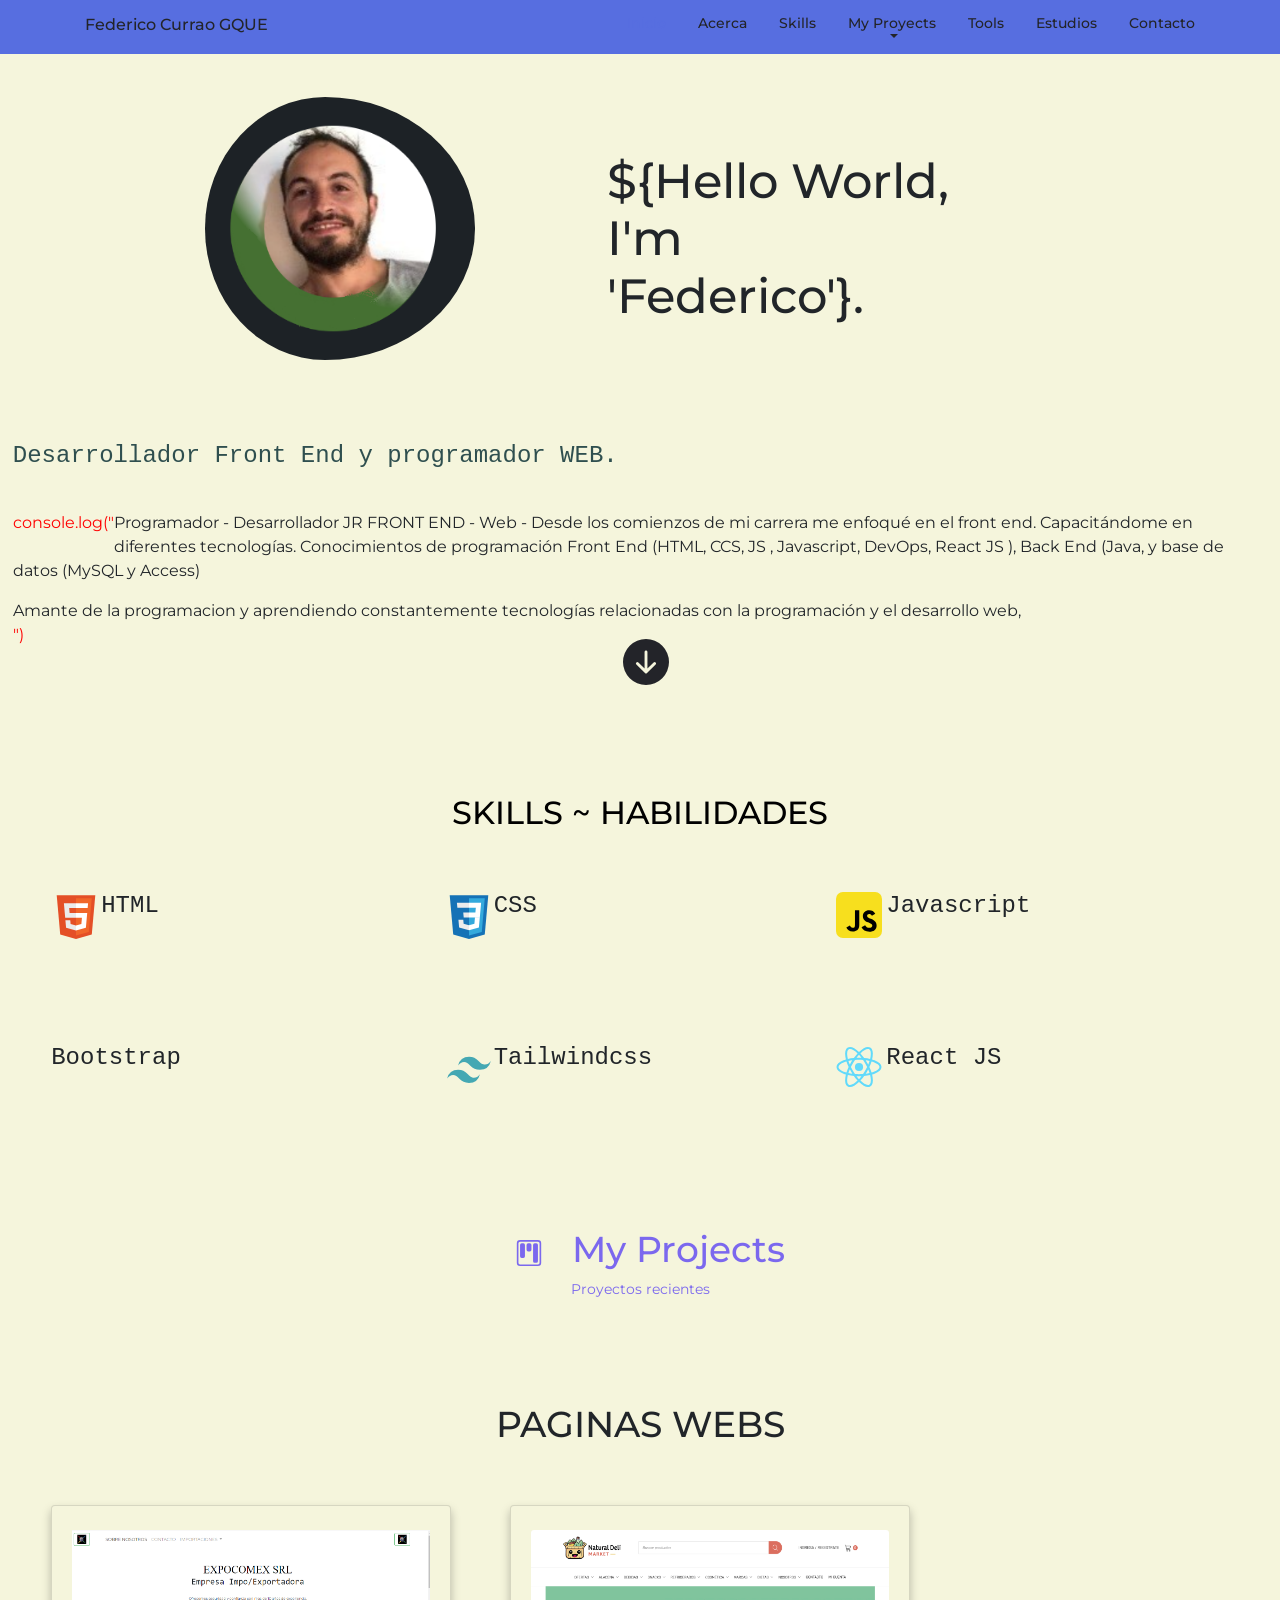
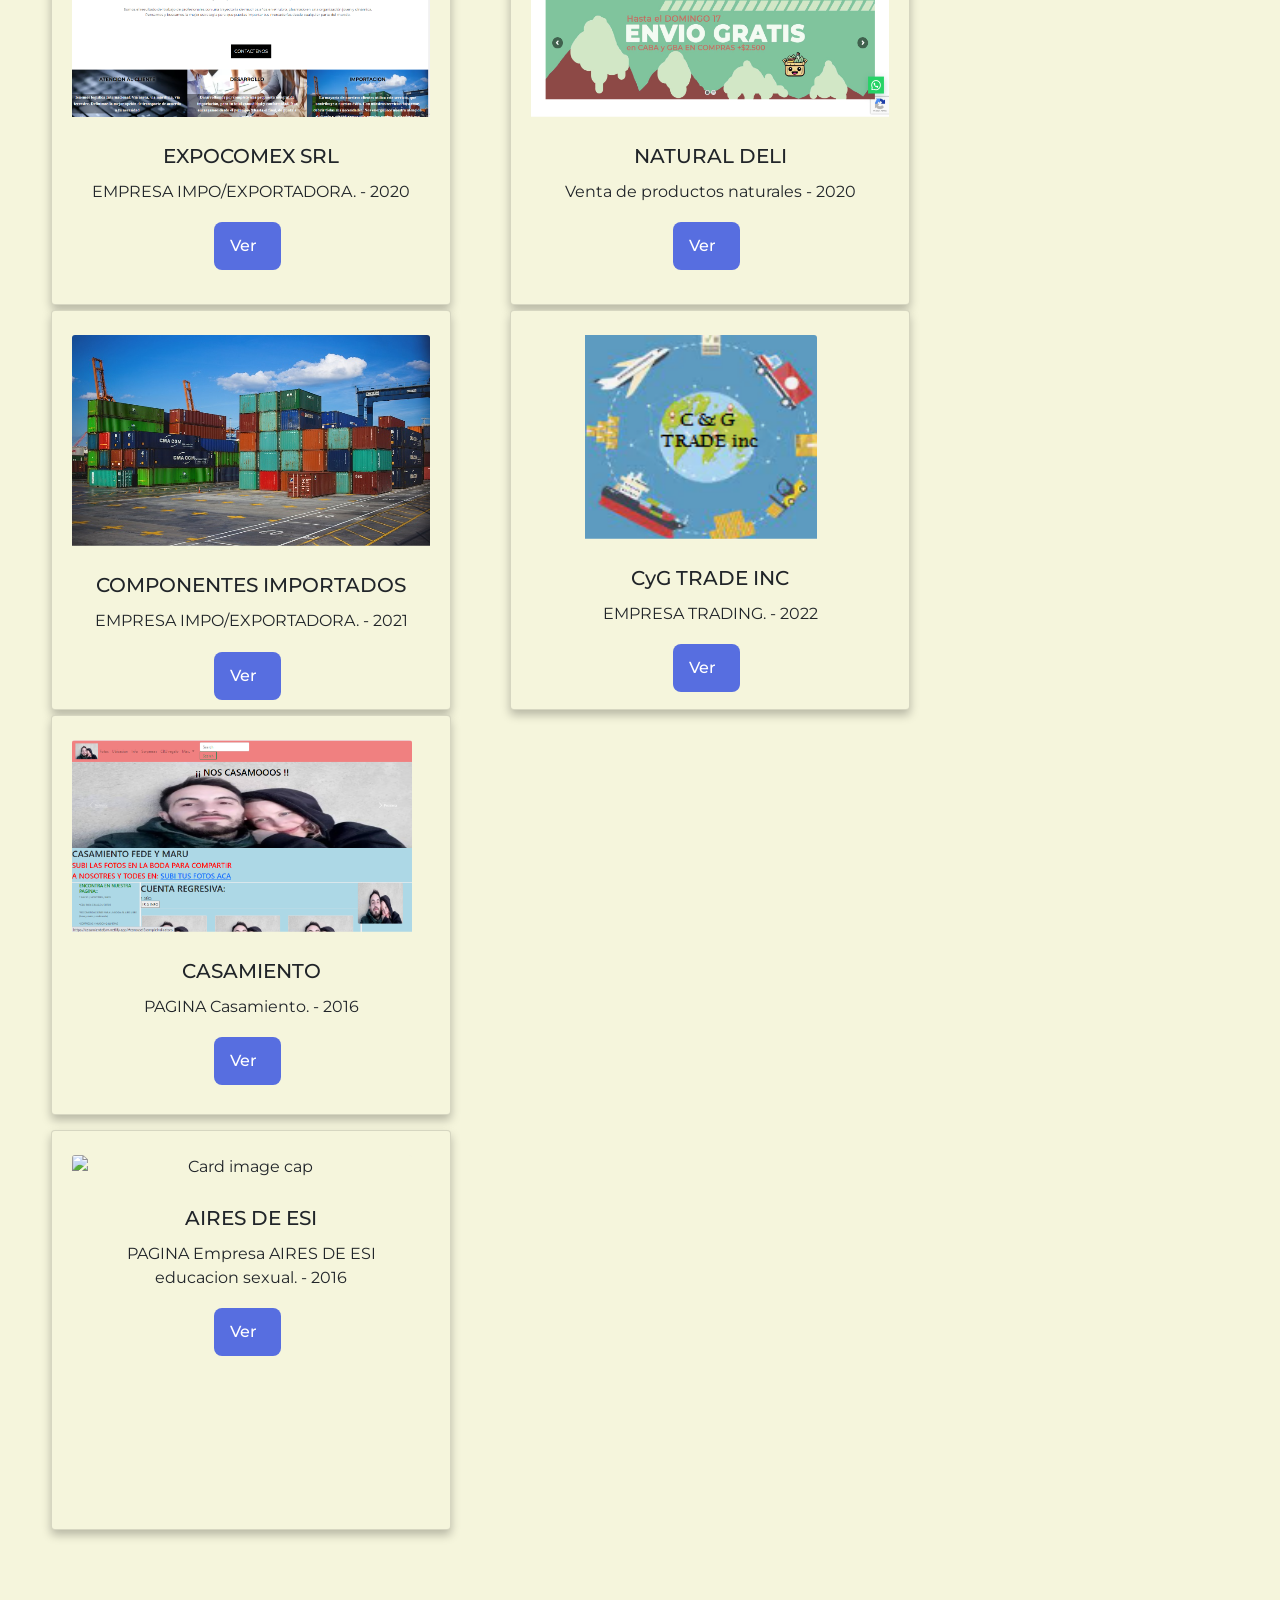
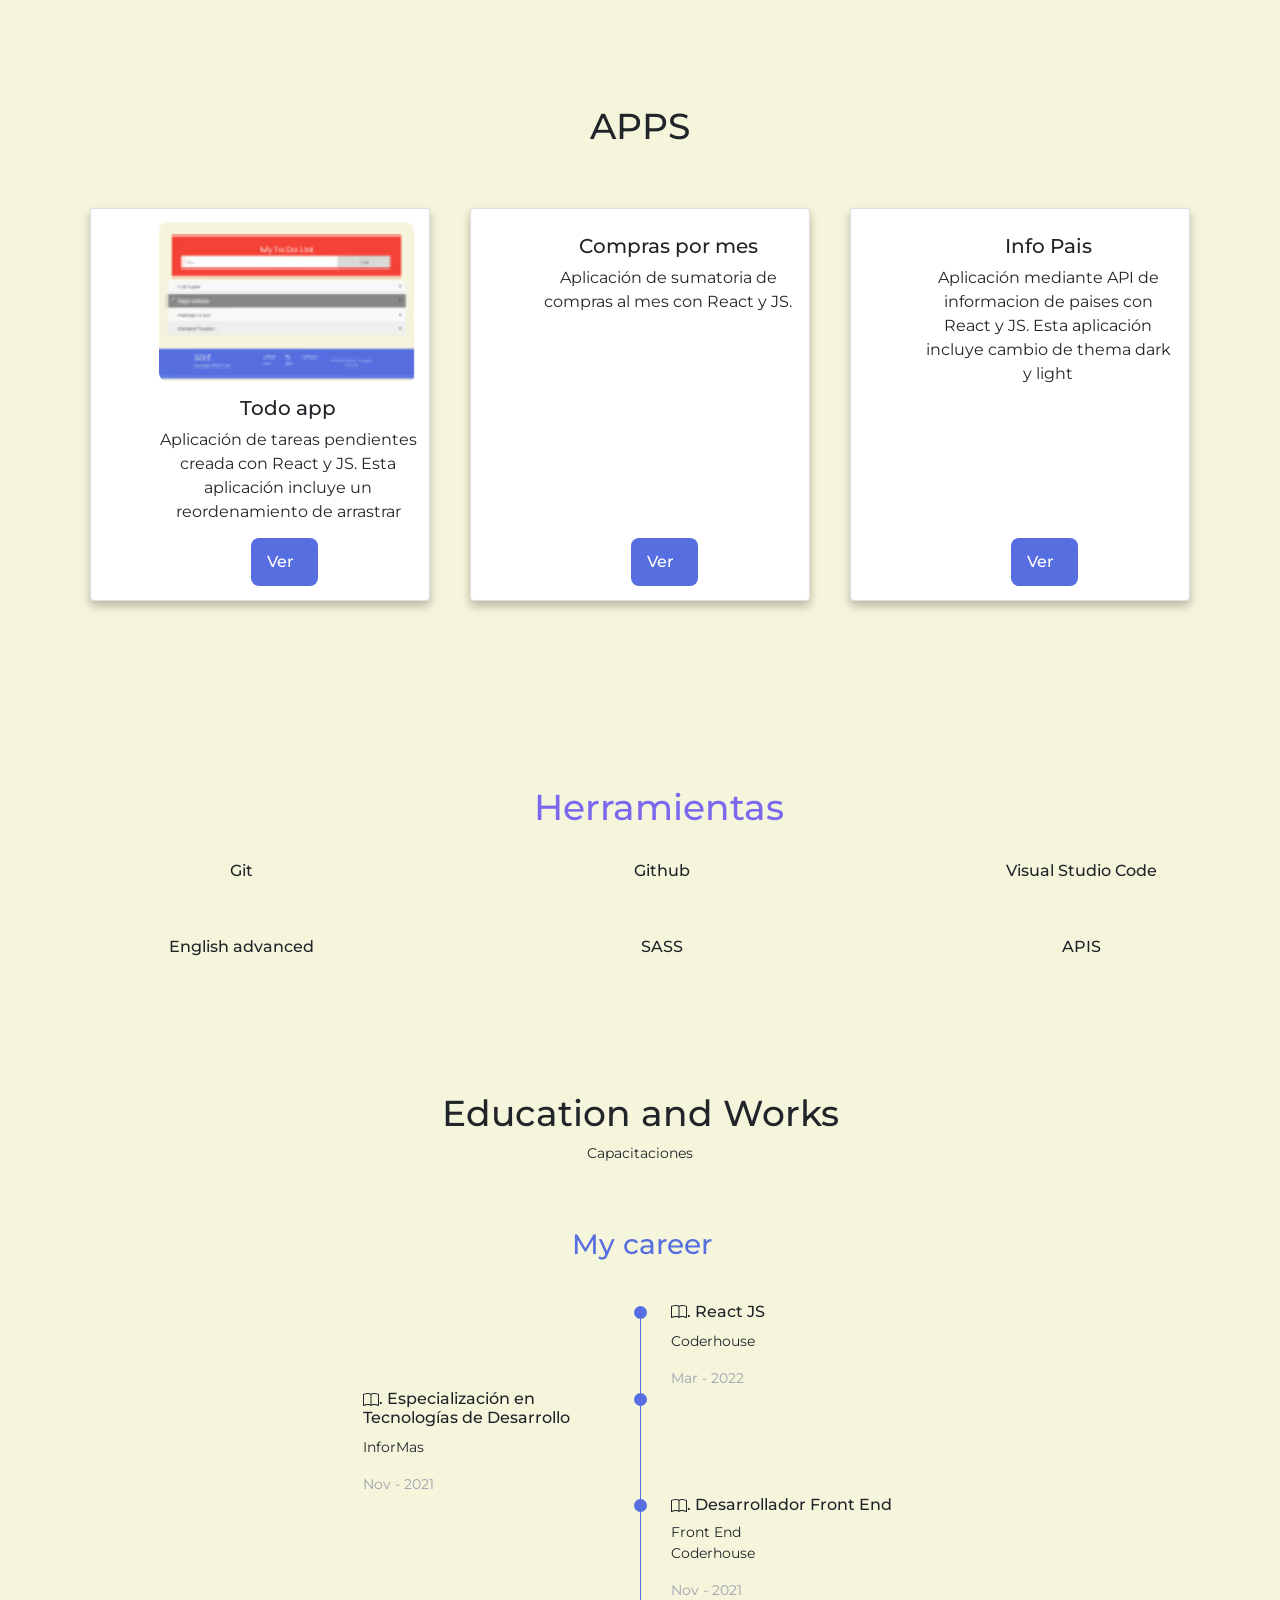
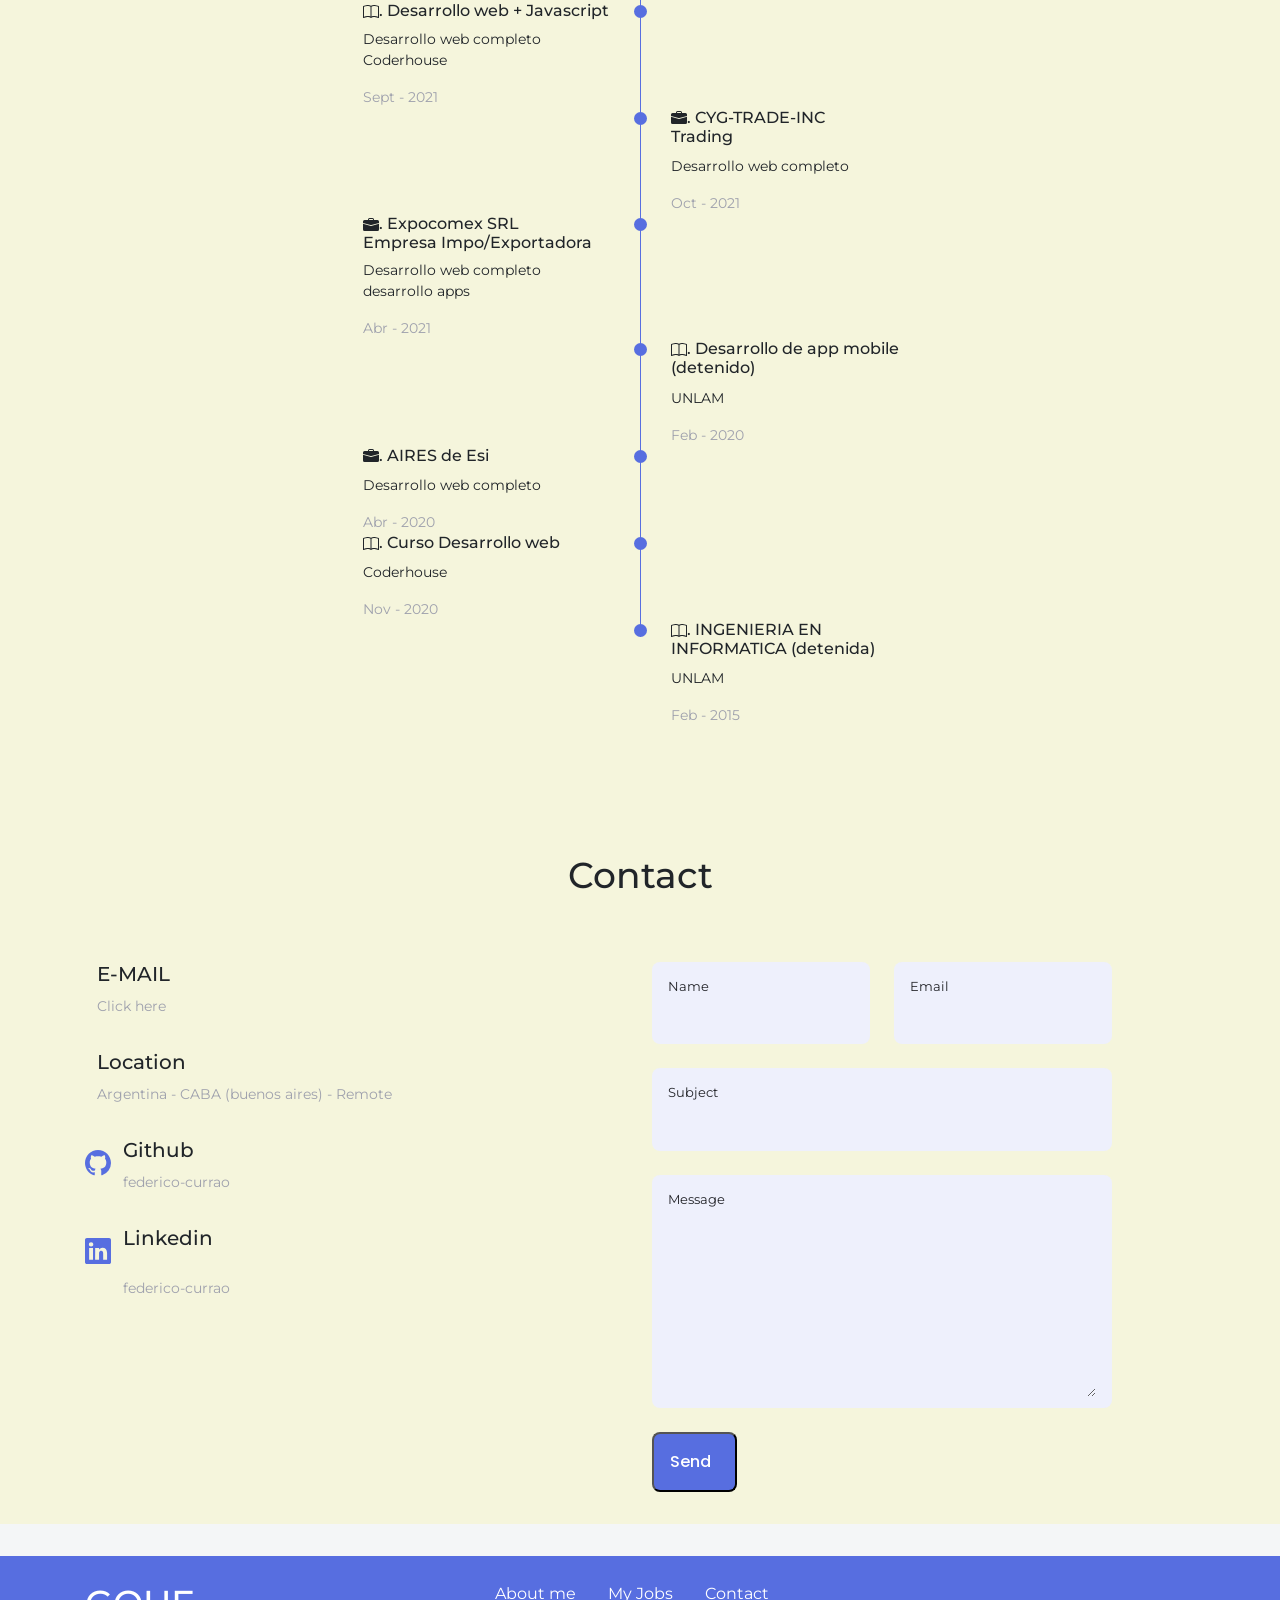
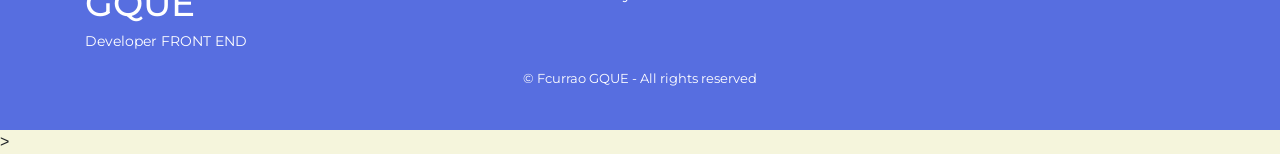
==== commit b3161d5a: "5 5" ====
--- a/index.html
+++ b/index.html
@@ -531,7 +531,7 @@
 
     <div class="porfolio__container container">
 
-      <div class="row" style="width: 50%;">
+      <div class="row">
         <!-- Top 4 -->
        
 	      
@@ -562,7 +562,7 @@
 	      
 	      	          
 	      <div class="card" style="padding-left: 6%;">
-          <img src="img/todo.png" alt="" class="portfolio__img">
+          <img src="img/comprasxmes.png" alt="" class="portfolio__img">
 
           <div class="portfolio__data">
             <h3 class="portfolio__title">Compras por mes</h3>
@@ -586,8 +586,8 @@
 	      
 	      
 	          
-	      <div class="card" style="padding-left: 6%;">
-          <img src="img/todo.png" alt="" class="portfolio__img">
+	      <div class="card" style="padding-left: 6%;   width: 50%; ">
+          <img src="img/paises.png" alt="" class="portfolio__img">
 
           <div class="portfolio__data">
             <h3 class="portfolio__title">Info Pais</h3>
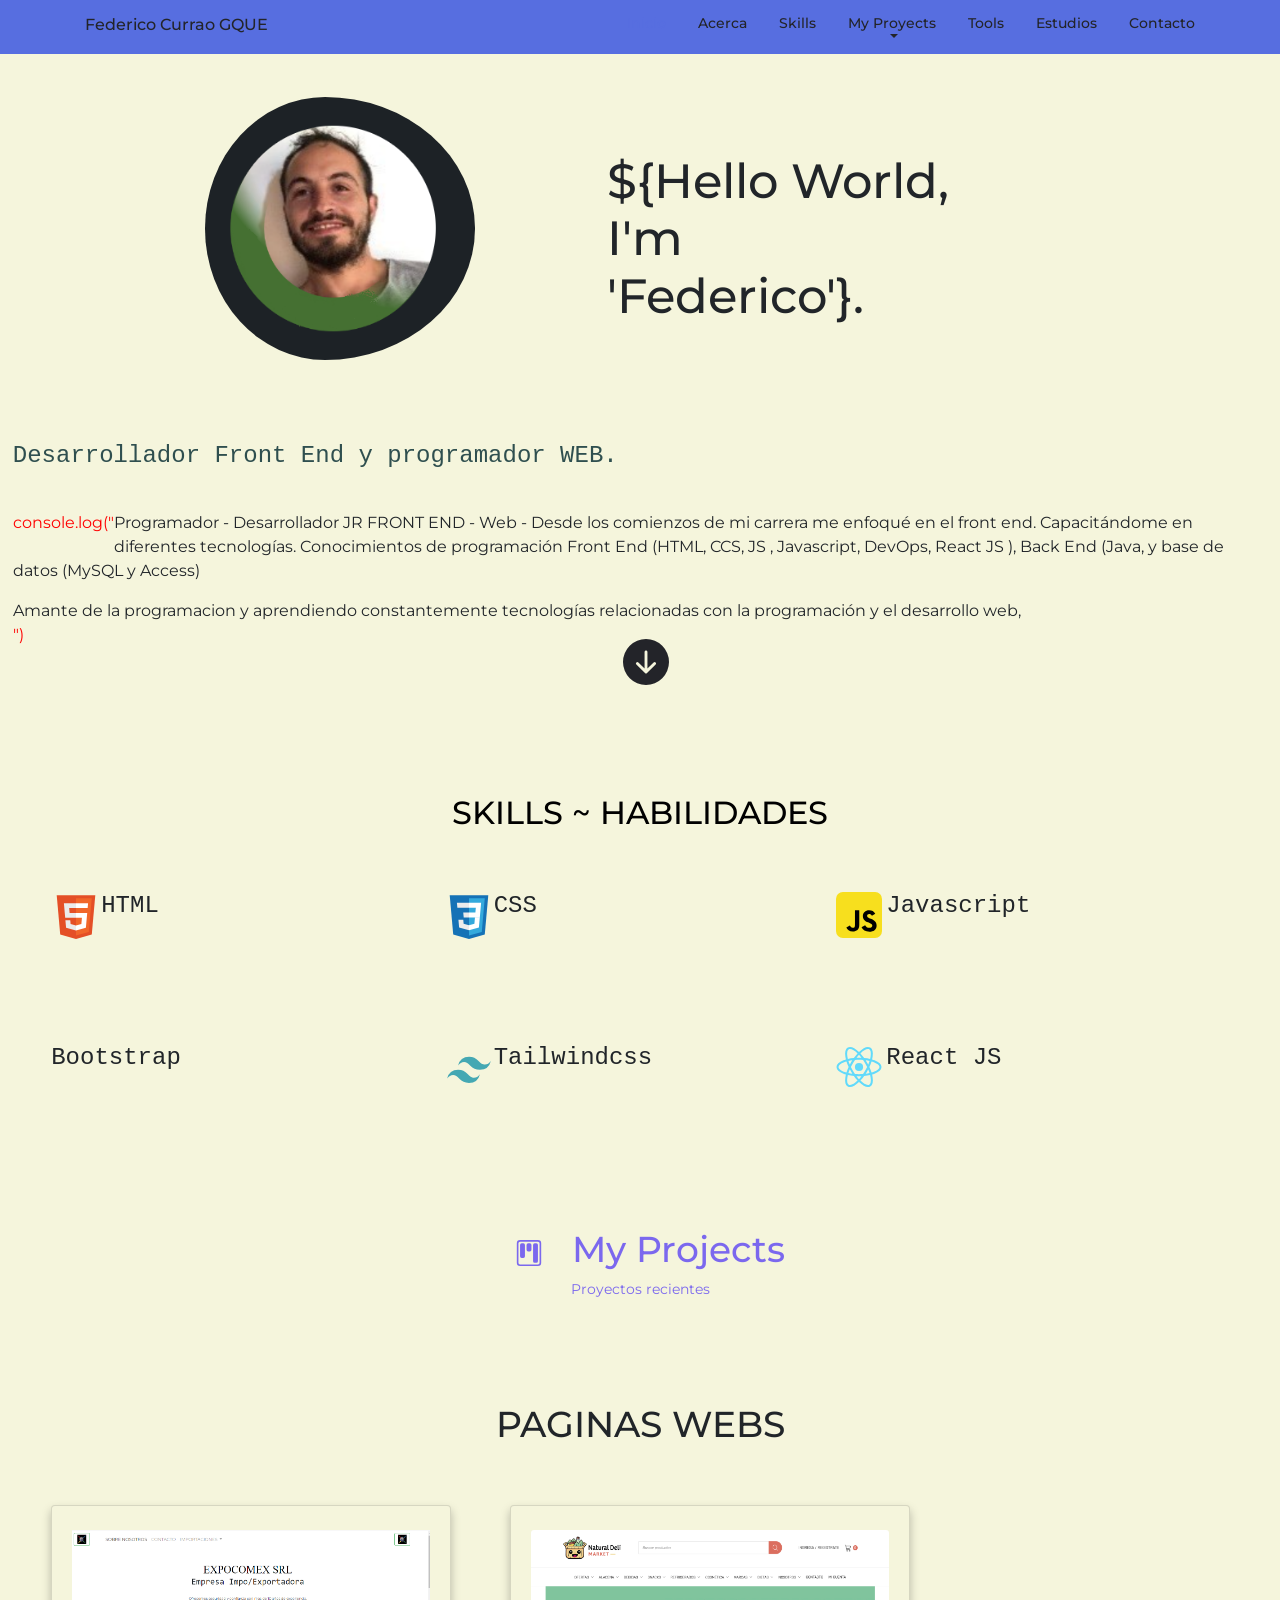
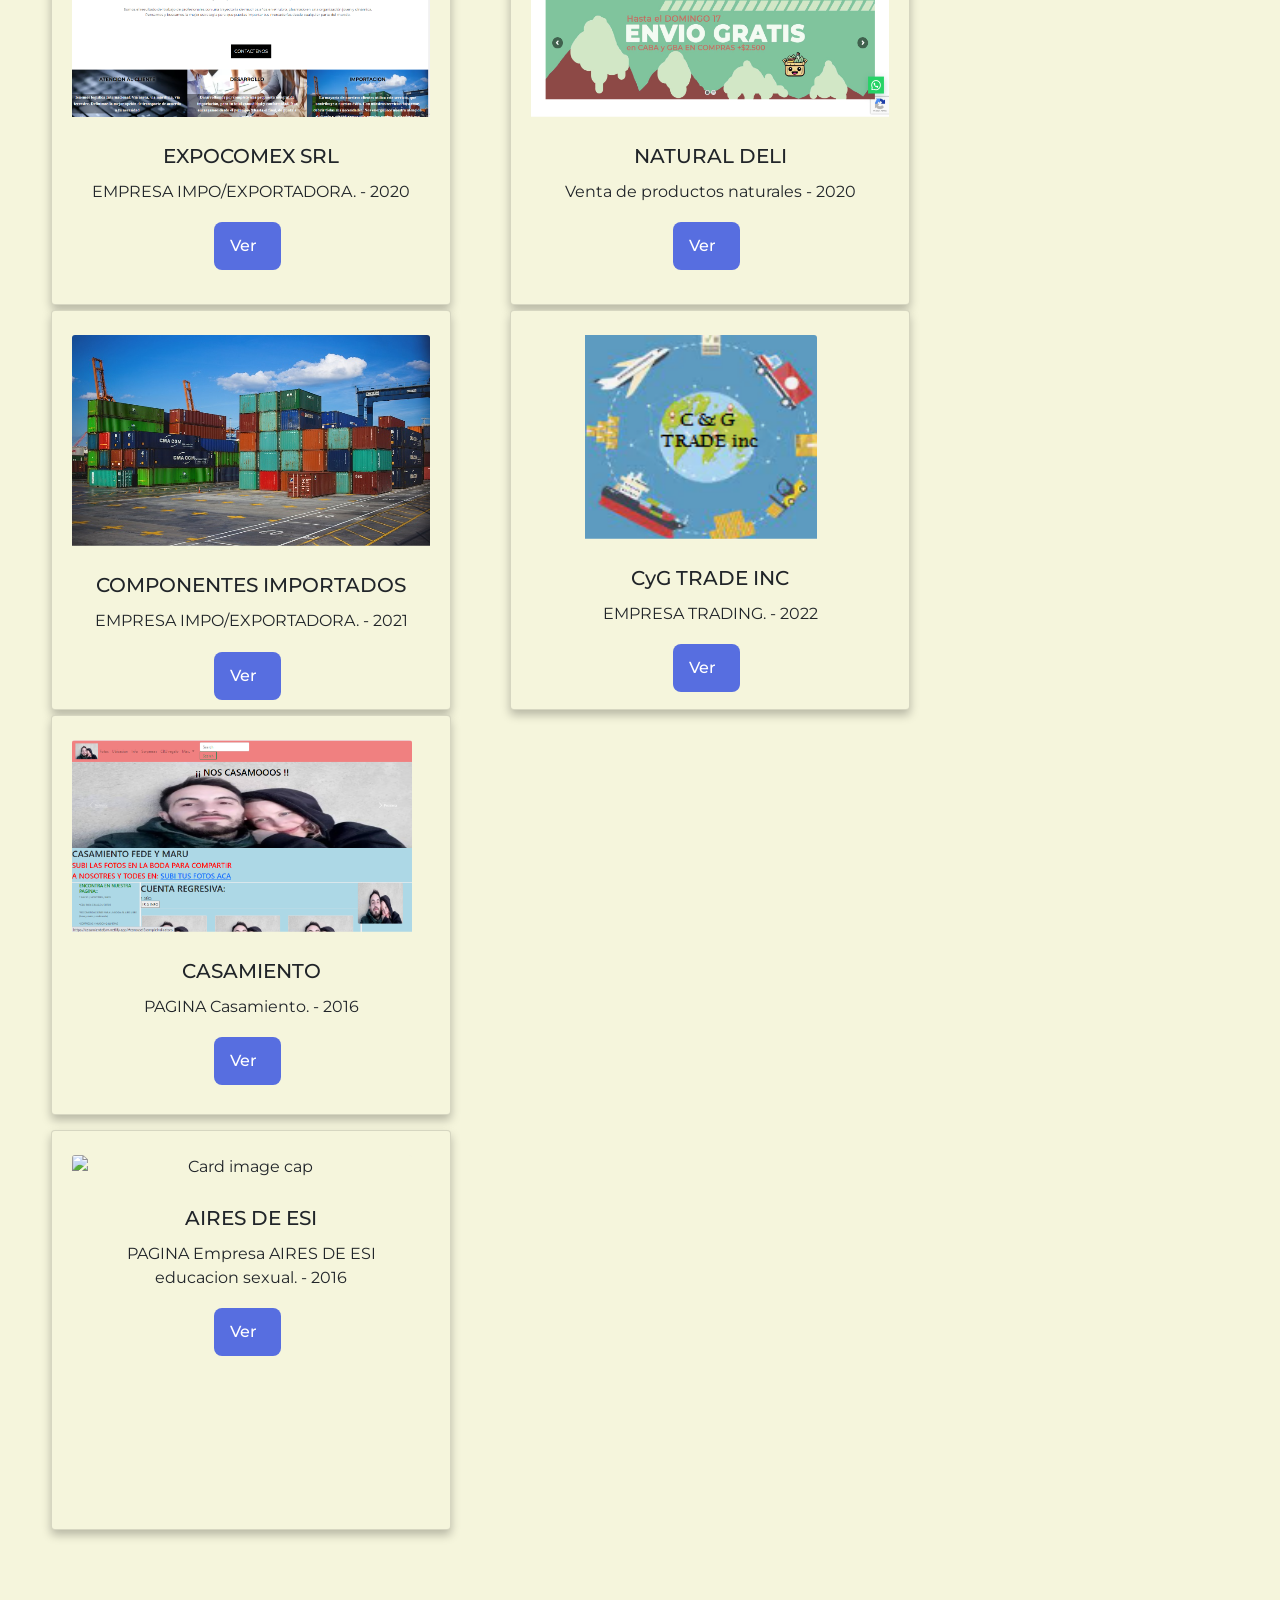
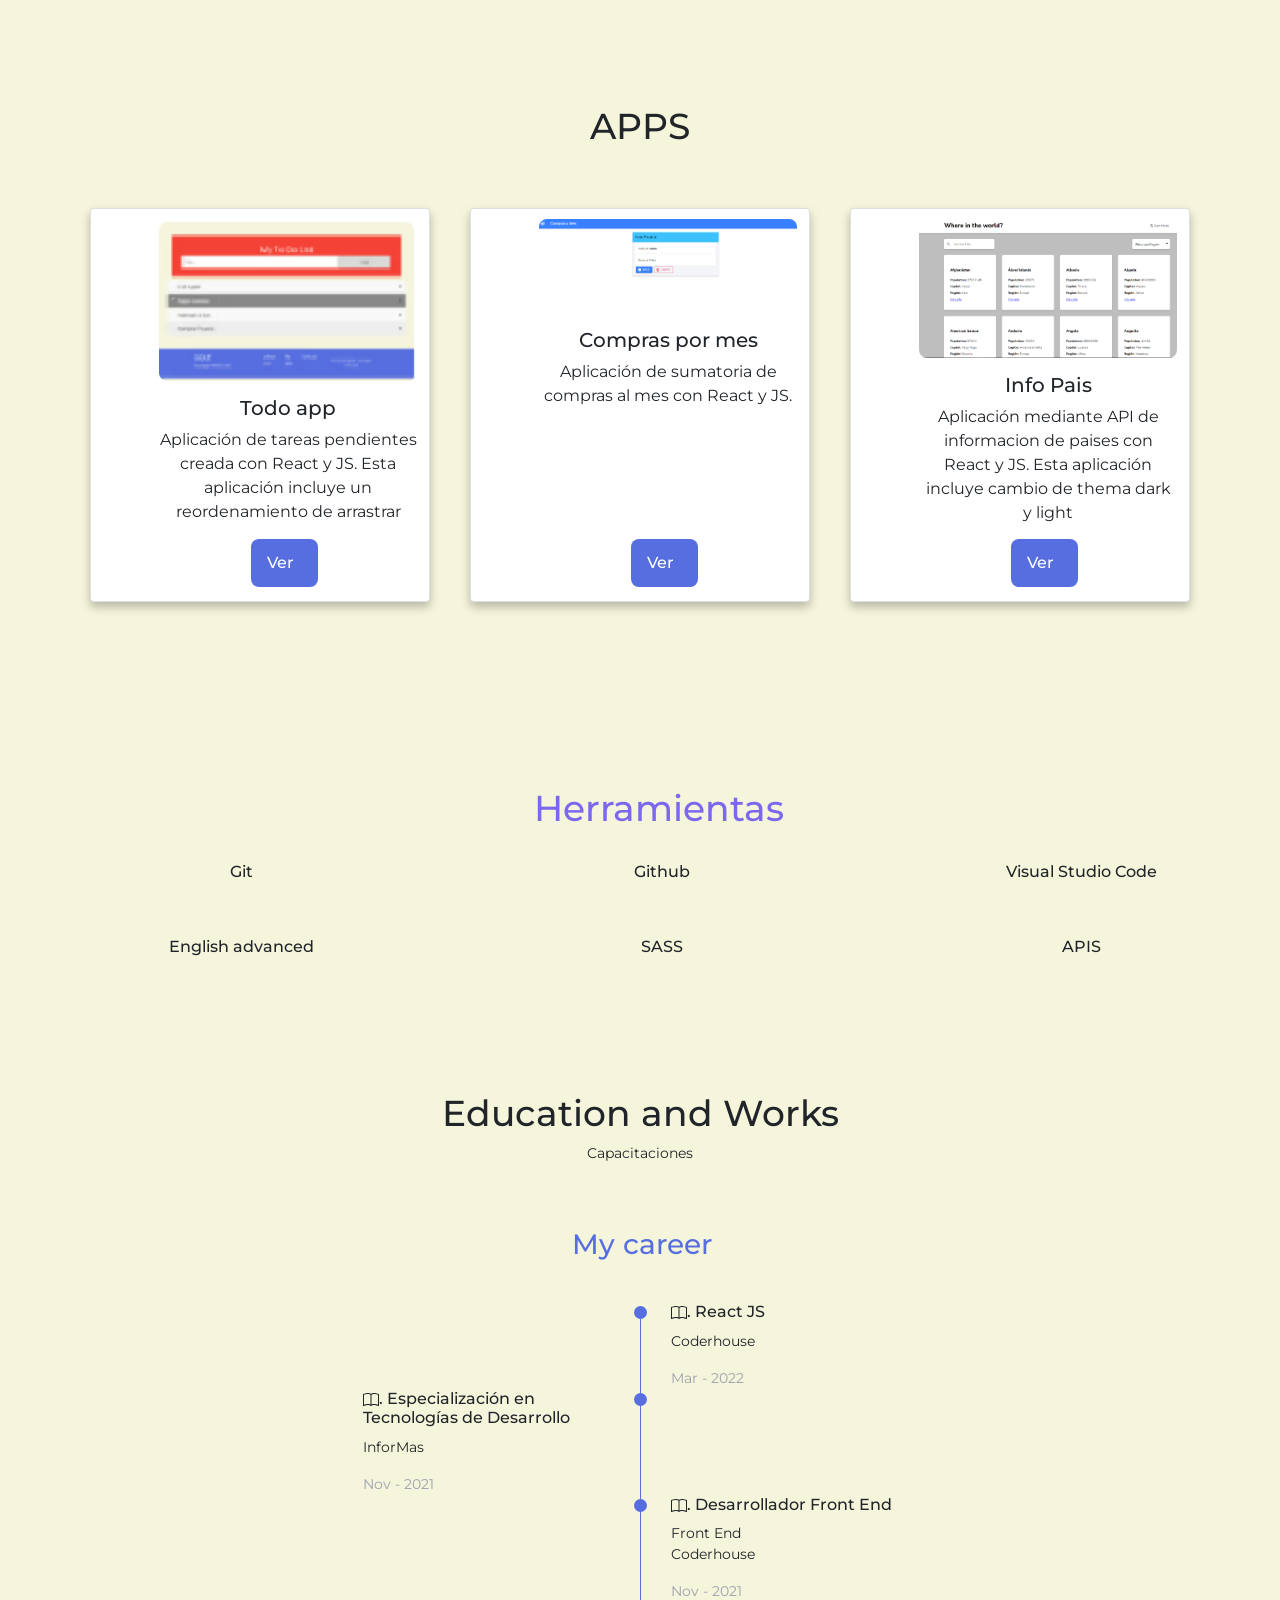
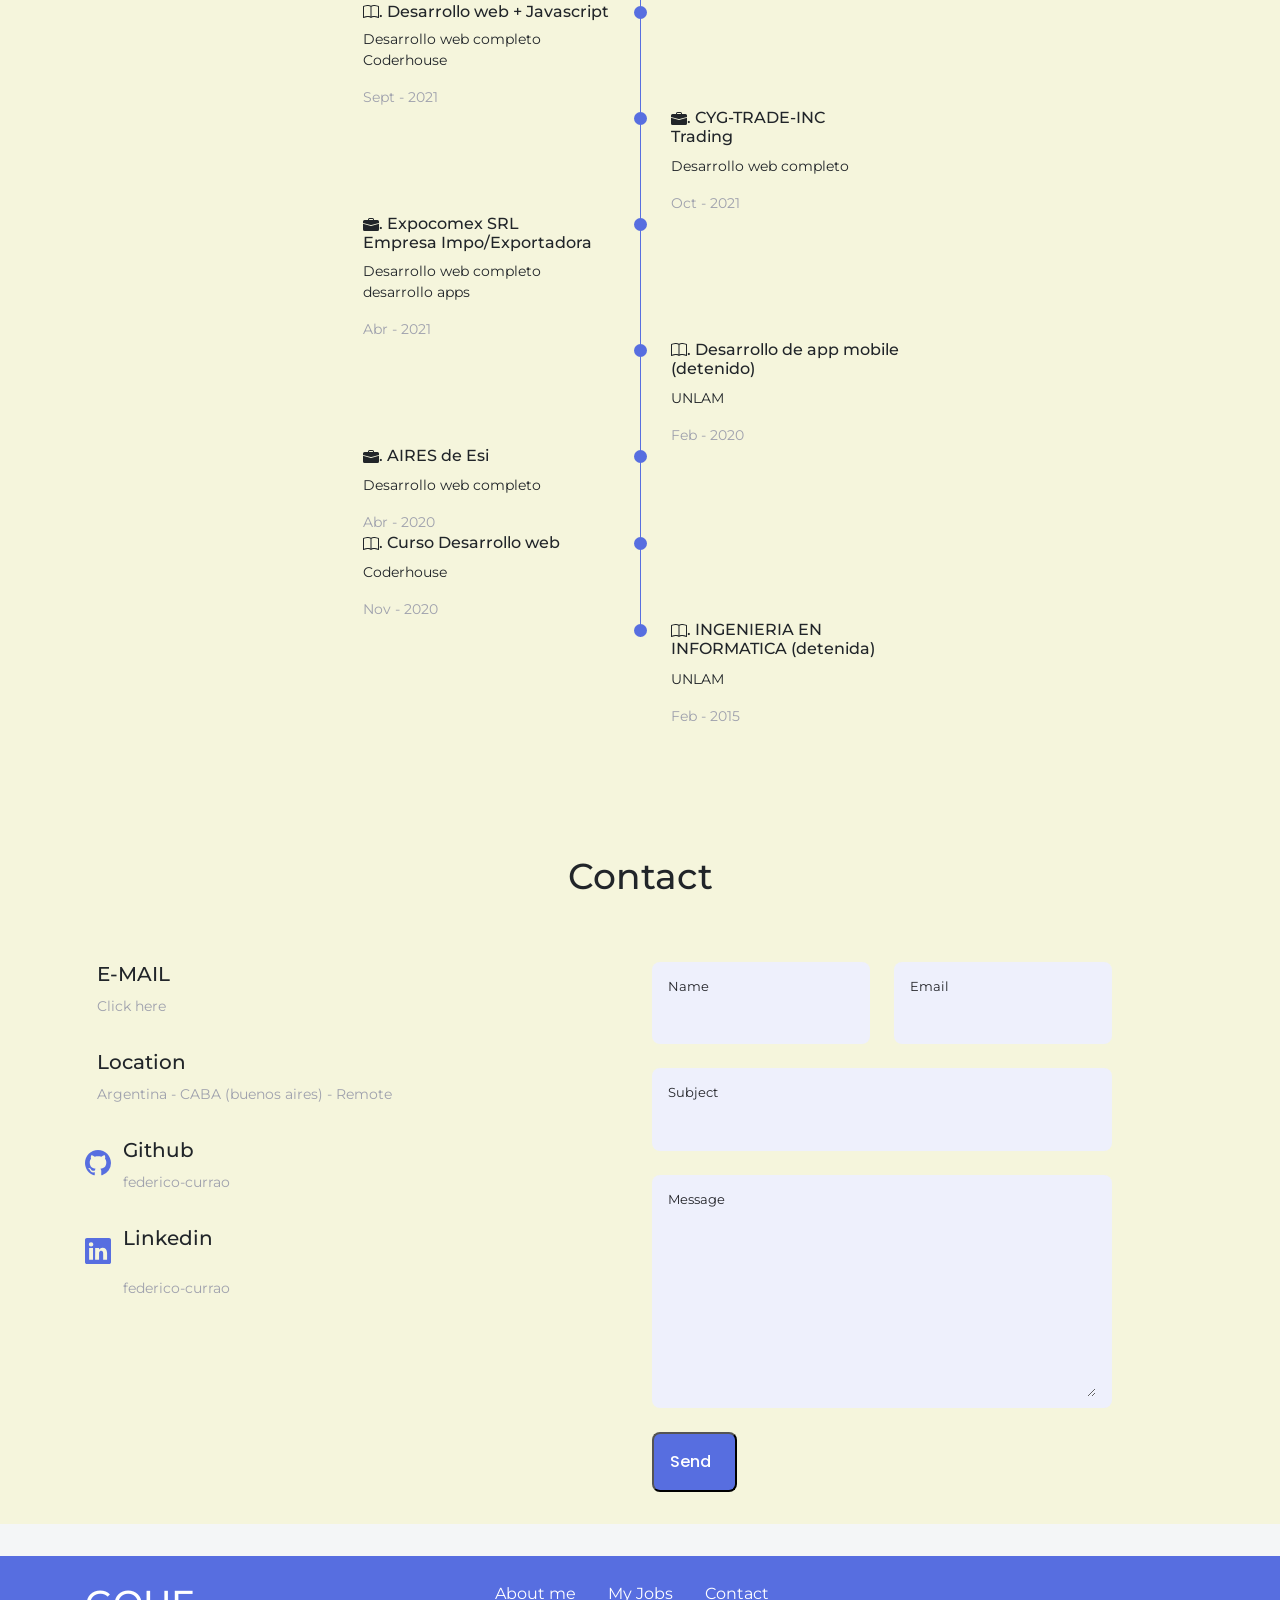
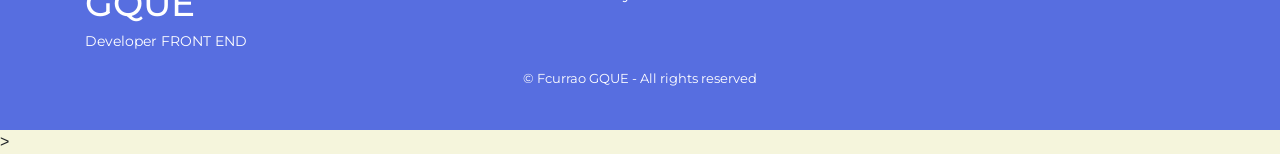
==== commit 48cd358c: "5 5" ====
--- a/index.html
+++ b/index.html
@@ -12,7 +12,7 @@
     <meta property="og:title" content="fcurrao" >
     <meta property="og:description" content="Aquí encontraras mis proyectos personales, skills, y muchas mas información sobre mi..." >
     <meta property="og:url" content="https://fcurrao.netlify.app/" >
-    <meta property="og:image" content="https://raw.githubusercontent.com/fcurrao/fcurrao/main/img/gque.png?token=GHSAT0AAAAAABWAJBNIFRODZMNLG657XKDIYWO4U5Q">
+    <meta property="og:image" content="/img/gque.png">
   
     <!--==================== UNICONS ====================-->
     <link rel="stylesheet" href="https://unicons.iconscout.com/release/v3.0.6/css/line.css">
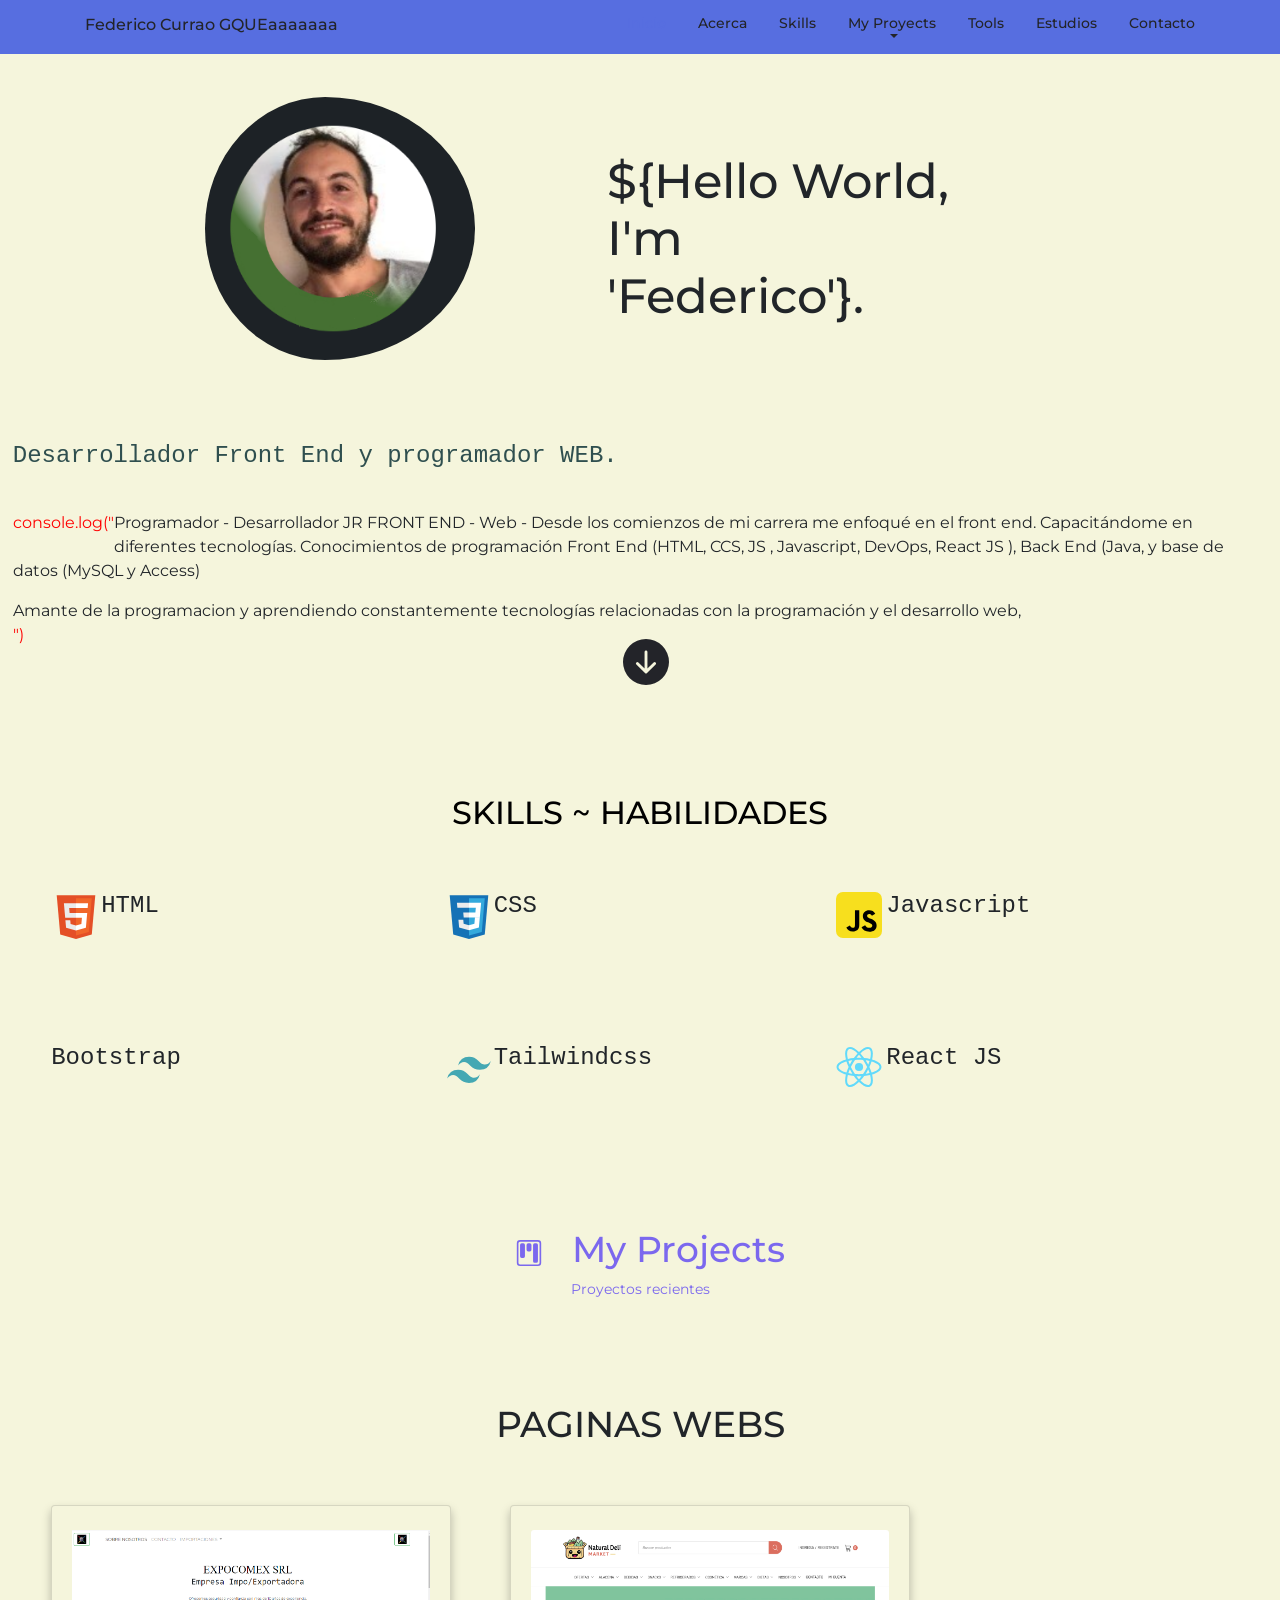
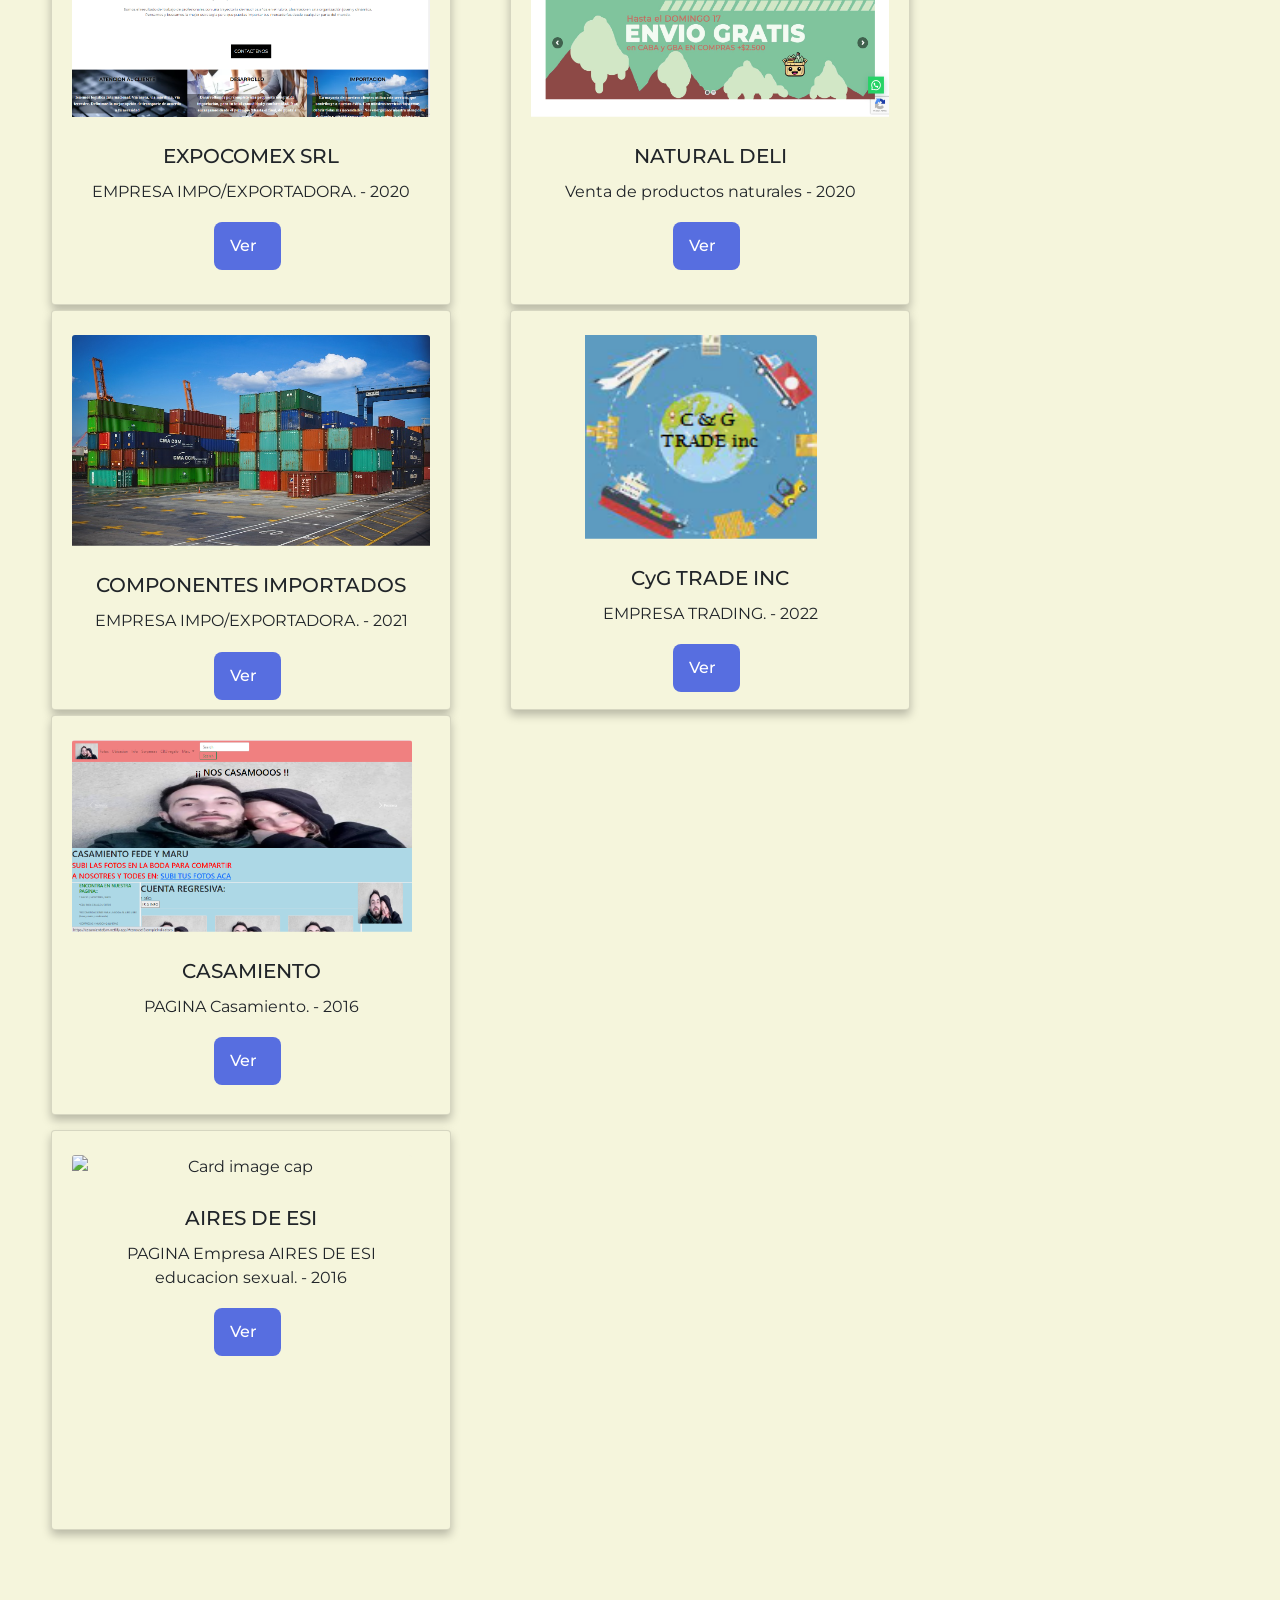
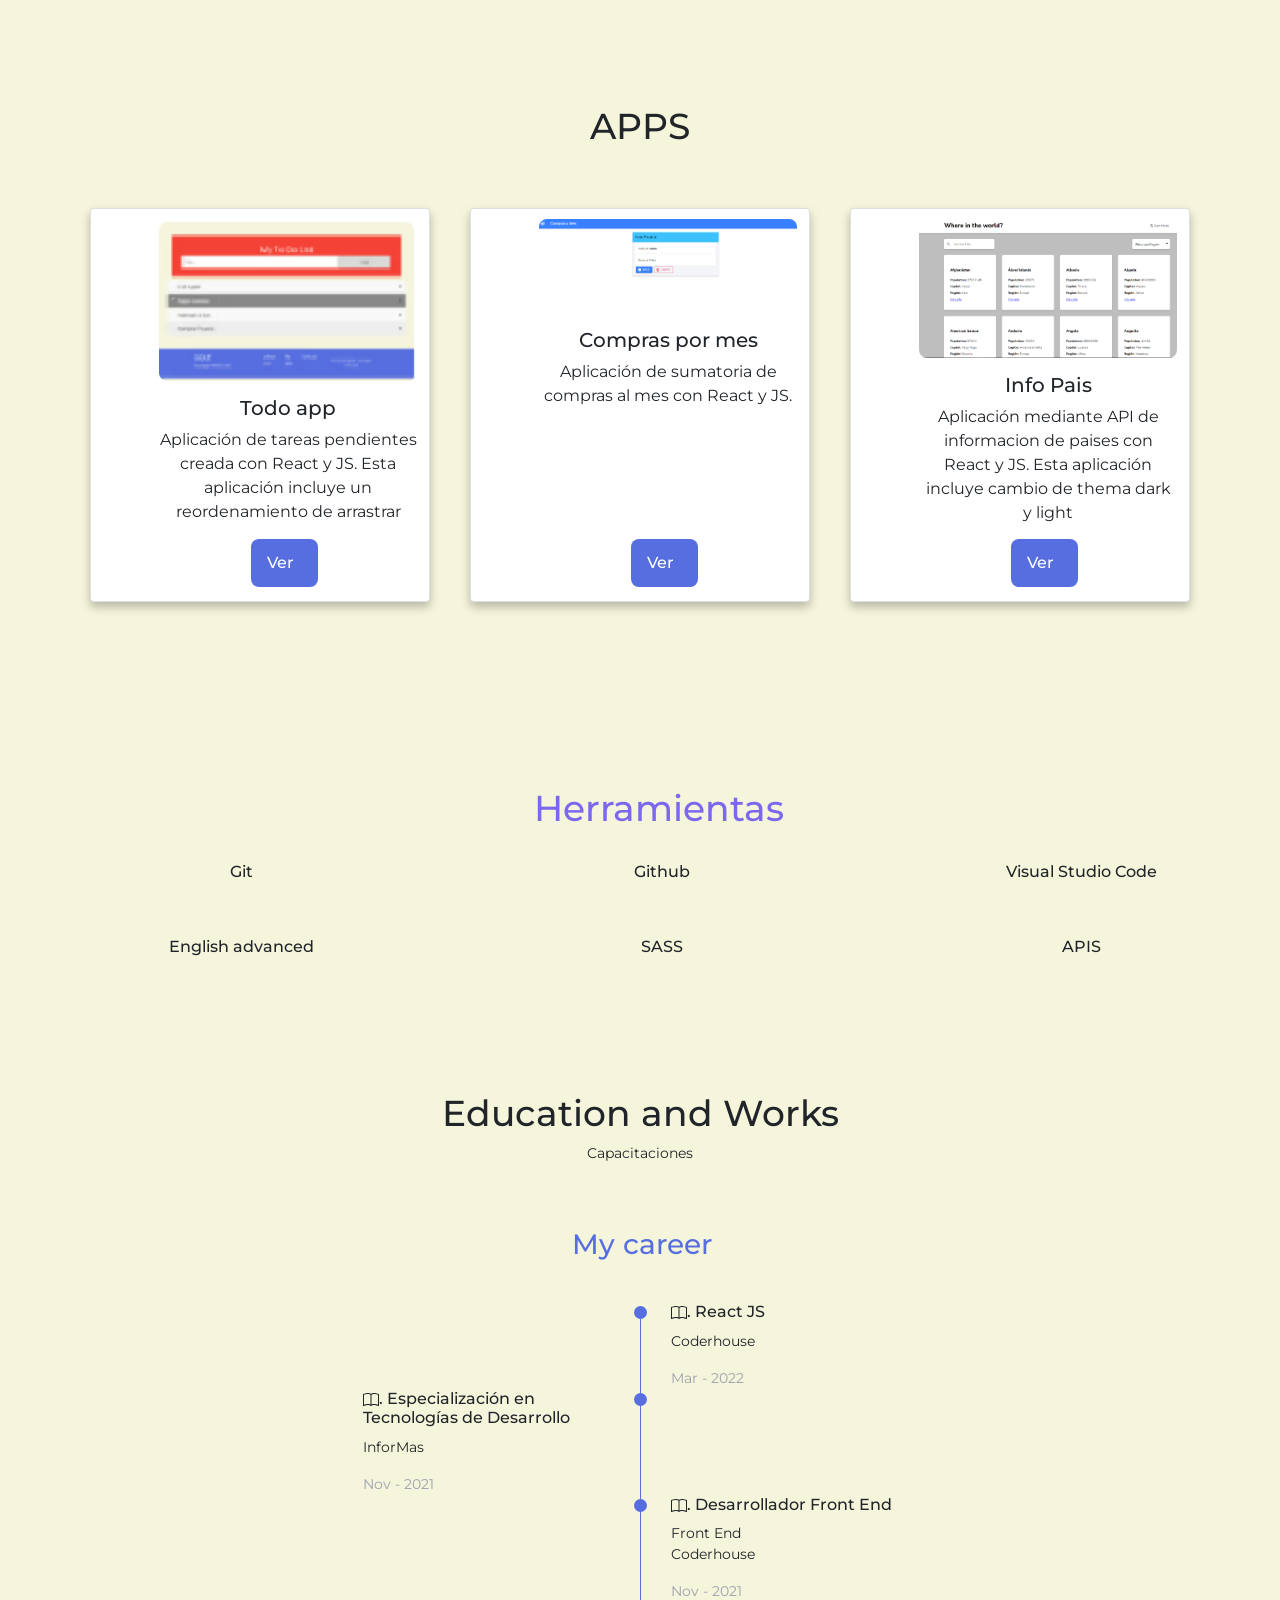
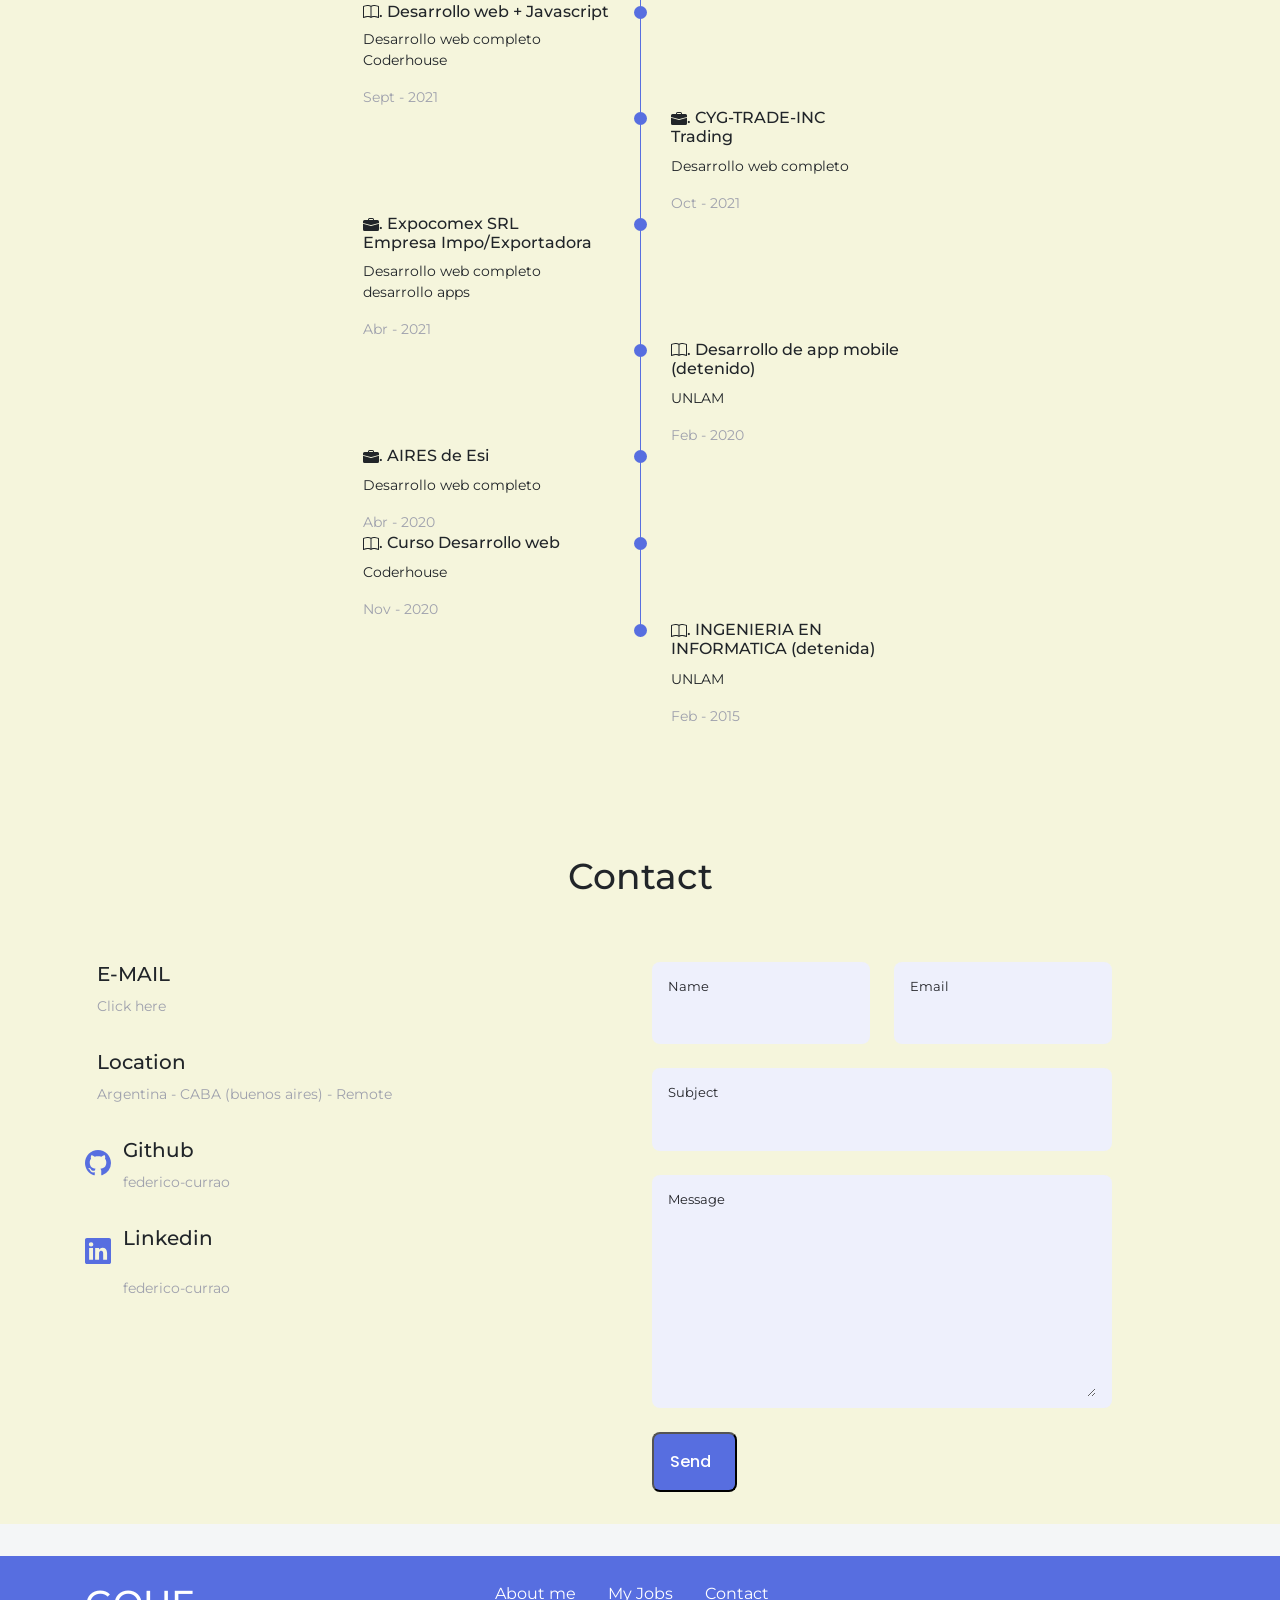
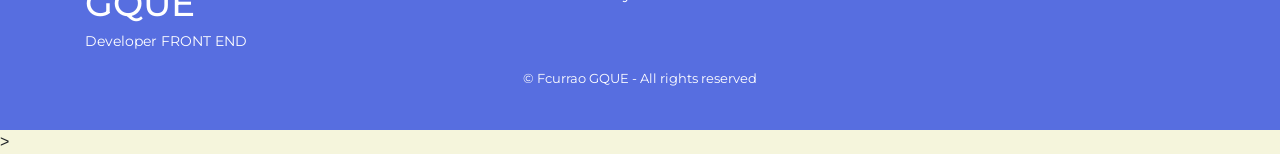
==== commit 4e2b54da: "aaaa" ====
--- a/index.html
+++ b/index.html
@@ -1,1386 +1,1228 @@
-<!DOCTYPE html>
-
-<html style="background-color:beige  !important;">
-
-    <!--==================== HEAD ====================-->
-    <head style="background-color:beige  !important;">
-
-    <meta charset="UTF-8">
-    <meta name="viewport" content="width=device-width, user-scalable=no">
-  
-    <meta property="og:type" content="article" >
-    <meta property="og:title" content="fcurrao" >
-    <meta property="og:description" content="Aquí encontraras mis proyectos personales, skills, y muchas mas información sobre mi..." >
-    <meta property="og:url" content="https://fcurrao.netlify.app/" >
-    <meta property="og:image" content="/img/gque.png">
-  
-    <!--==================== UNICONS ====================-->
-    <link rel="stylesheet" href="https://unicons.iconscout.com/release/v3.0.6/css/line.css">
-  
-    <!--==================== SWIPER CSS ====================-->
-    <link rel="stylesheet" href="css/swiper-bundle.min.css">
-  
-    <!--==================== CSS ====================-->
-    <link rel="stylesheet" href="css/styles.css">
-  
-    <title>Federico Currao GQUE</title>
-
-
-  
-<meta charset="utf-8">
-<meta name="viewport" content="width=device-width, initial-scale=1">
-<link rel="icon" href="img/logogque.jpg">
-<link rel="stylesheet" type="text/css" href="css/archivo.css" media="screen">
-
-
-<!-- TITULO-->
-
-<title> 
-
-Federico Currao (GQUE)
-
-</title>
-<!-- CIERRA TITULO-->
-
-<!-- DESCRIPCION WEB -->
-<meta name="Federico Currao (GQUE)" content="Federico Currao (GQUE)">
-
-<!-- CIERRA DESCRIPCION WEB -->
-
-
-	<!-- CODIGO  BOOTSTRAP-->
-
-<meta name="viewport" content="width-device-width, initial-scale=1">
-<link rel="stylesheet" href="css/bootstrapcasamiento.css" >
- 
-
-
- <link rel="stylesheet" href="https://maxcdn.bootstrapcdn.com/bootstrap/4.0.0/css/bootstrap.min.css" integrity="sha384-Gn5384xqQ1aoWXA+058RXPxPg6fy4IWvTNh0E263XmFcJlSAwiGgFAW/dAiS6JXm" crossorigin="anonymous">
-  <script src="https://code.jquery.com/jquery-3.2.1.slim.min.js" integrity="sha384-KJ3o2DKtIkvYIK3UENzmM7KCkRr/rE9/Qpg6aAZGJwFDMVNA/GpGFF93hXpG5KkN" crossorigin="anonymous"></script>
-  <script src="https://cdnjs.cloudflare.com/ajax/libs/popper.js/1.12.9/umd/popper.min.js" integrity="sha384-ApNbgh9B+Y1QKtv3Rn7W3mgPxhU9K/ScQsAP7hUibX39j7fakFPskvXusvfa0b4Q" crossorigin="anonymous"></script>
-  <script src="https://maxcdn.bootstrapcdn.com/bootstrap/4.0.0/js/bootstrap.min.js" integrity="sha384-JZR6Spejh4U02d8jOt6vLEHfe/JQGiRRSQQxSfFWpi1MquVdAyjUar5+76PVCmYl" crossorigin="anonymous"></script>
-
-  <!-- Estilos Internos -->
-
-<!-- CIERRA CODIGO  BOOTSTRAP-->
-
-
-<!-- TIPOGRAFIA GOOGLE-->
-<link rel="preconnect" href="https://fonts.googleapis.com">
-<link rel="preconnect" href="https://fonts.gstatic.com" crossorigin>
-<link href="https://fonts.googleapis.com/css2?family=Montserrat:ital,wght@0,100;0,200;0,300;0,400;0,500;0,600;0,700;0,800;0,900;1,100;1,200;1,300;1,400;1,500;1,600;1,700;1,800;1,900&display=swap" rel="stylesheet">
-
-<!-- CIERRA TIPOGRAFIA GOOGLE-->
-
-
-
-
-
-</head>
-
-<!--  -------------------------- CIERRA HEAD-------------------------------------------------------------------- -->
-
-<!--  --------------------------BODY----------------------------------------------------------------------------- -->
-<body style="background-color:beige  !important;">
-
-
-<!-- ---------------------------- CIERRA BARRA DE NAVEGACION - MENU -------------------------------------------------- -->
-
-
- <!--==================== HEADER ====================-->
- <header class="header" id="header" style="padding-top:1%; background-color: var(--first-color);">
-  <nav class="nav__list grid container">
-    <a href="#" class="nav__logo">Federico Currao GQUE</a>
-
-    <div class="nav__menu" id="nav-menu">
-      <ul class='nav__list grid'>
-        <li class="nav__item">
-          <a href="#home" class="nav__link active-link">
-            <i class="uil uil-estate nav__icon"></i> Inicio
-          </a>
-        </li>
-        <li class="nav__item">
-          <a href="#" class="nav__link">
-            <i class="uil uil-user nav__icon"></i> Acerca
-          </a>
-        </li>
-
-
-
-
-        <li class="nav__item">
-          <a href="#skills" class="nav__link">
-            
-            <i class="uil uil-file-alt nav__icon"></i> Skills
-          </a>
-        </li>
-
-
-        <li class="nav__item dropdown">
-          <a class="nav__link dropdown-toggle" href="#" id="navbarDropdown" role="button" data-toggle="dropdown" aria-haspopup="true" aria-expanded="false">
-            <i class="uil uil-scenery nav__icon"></i> My Proyects
-          </a>
-          <div class="dropdown-menu" style="  background-color: var(--first-color);" aria-labelledby="navbarDropdown">
-            <a class="dropdown-item nav__link uil " style=" font-weight: var(--font-medium); background-color: var(--first-color);" href="#web"> <svg  style="padding-rigth:1%;" xmlns="http://www.w3.org/2000/svg" width="16" height="16" fill="currentColor" class="bi bi-laptop" viewBox="0 0 16 16">
-              <path d="M13.5 3a.5.5 0 0 1 .5.5V11H2V3.5a.5.5 0 0 1 .5-.5h11zm-11-1A1.5 1.5 0 0 0 1 3.5V12h14V3.5A1.5 1.5 0 0 0 13.5 2h-11zM0 12.5h16a1.5 1.5 0 0 1-1.5 1.5h-13A1.5 1.5 0 0 1 0 12.5z"/>
-            </svg>  WEB</p></a>
-            <a class="dropdown-item nav__link uil " style="font-weight: var(--font-medium); background-color: var(--first-color);" href="#apps"><svg style="padding-rigth:1%;" xmlns="http://www.w3.org/2000/svg" width="16" height="16" fill="currentColor" class="bi bi-phone-vibrate" viewBox="0 0 16 16">
-              <path d="M10 3a1 1 0 0 1 1 1v8a1 1 0 0 1-1 1H6a1 1 0 0 1-1-1V4a1 1 0 0 1 1-1h4zM6 2a2 2 0 0 0-2 2v8a2 2 0 0 0 2 2h4a2 2 0 0 0 2-2V4a2 2 0 0 0-2-2H6z"/>
-              <path d="M8 12a1 1 0 1 0 0-2 1 1 0 0 0 0 2zM1.599 4.058a.5.5 0 0 1 .208.676A6.967 6.967 0 0 0 1 8c0 1.18.292 2.292.807 3.266a.5.5 0 0 1-.884.468A7.968 7.968 0 0 1 0 8c0-1.347.334-2.619.923-3.734a.5.5 0 0 1 .676-.208zm12.802 0a.5.5 0 0 1 .676.208A7.967 7.967 0 0 1 16 8a7.967 7.967 0 0 1-.923 3.734.5.5 0 0 1-.884-.468A6.967 6.967 0 0 0 15 8c0-1.18-.292-2.292-.807-3.266a.5.5 0 0 1 .208-.676zM3.057 5.534a.5.5 0 0 1 .284.648A4.986 4.986 0 0 0 3 8c0 .642.12 1.255.34 1.818a.5.5 0 1 1-.93.364A5.986 5.986 0 0 1 2 8c0-.769.145-1.505.41-2.182a.5.5 0 0 1 .647-.284zm9.886 0a.5.5 0 0 1 .648.284C13.855 6.495 14 7.231 14 8c0 .769-.145 1.505-.41 2.182a.5.5 0 0 1-.93-.364C12.88 9.255 13 8.642 13 8c0-.642-.12-1.255-.34-1.818a.5.5 0 0 1 .283-.648z"/>
-            </svg> APPS</a>
-            <div class="dropdown-divider"></div>
-            <a class="dropdown-item nav__link" style=" background-color: var(--first-color);"href="#equipo">Trabajo en equipo</a>
-          </div>
-        </li>
-        
-
-        
-
-
-      
-        <li class="nav__item">
-          <a href="#herramientas" class="nav__link">
-            <i class="uil uil-graduation-cap nav__icon"></i> Tools
-          </a>
-        </li>
-
-        <li class="nav__item">
-          <a href="#study" class="nav__link">
-            <i class="uil uil-graduation-cap nav__icon"></i> Estudios
-          </a>
-        </li>
-
-        <li class="nav__item">
-          <a href="#contact" class="nav__link">
-            <i class="uil uil-message nav__icon"></i> Contacto
-          </a>
-        </li>
-
-        <i class="uil uil-times nav__close" id="nav-close"></i>
-      </ul>
-    </div>
-
-    
-  </nav>
-</header>
-
-
-
-
-
-
- <!--==================== CIERRA HEADER ====================-->
-
-<!--==================== MAIN ====================-->
-<main class="main">
-  <!--==================== HOME ====================-->
-  <section class="home section"  style="padding: 4rem 0 2rem  !important;" id="home">
-    <div class="home__container container grid">
-      <div class="home__content "  style="padding-top: 3% !important;">
-        
-
-        <section style="text-align:center" name="1">
-          <!-- <div class="izquierdaa"> -->
-            <div class="izquierdaa">
-              <img src="img/yo.png"  class="izquierdaa" style="border-radius: 90%; width: 300px; padding-left: 10%; margin-left: 30%;" alt="">
-              
-              <div class="izquierdaa">
-              </div>  
-              </div>
-              <h1 class="home__title izquierdaa" style="     text-align: left;width: 60% !important; padding-left:20%; padding-top:  5%;">${Hello World, <br>I'm <br>'Federico'}.</h1> 
-            </div>
-          </div>
-          </div>
-          </section>
-
-          
-
-
-      </div>
-
-
-
-
-    
-
-     
-  
-
-          
-
-<!-- 
-          <section>
-            <h3 class="home__subtitle">Frontend Web / Javascript Developer</h3>
-          <p class="">
-             Amante  por la programacion.
-          </p>
-          <a href="#contact" class="button button--flex button-rotate">
-            Contactarme<i class='uil uil-message button__icon'></i>
-          </a>
-        </section>
-
-      -->
-
-      <!-- <div class='home__scroll'>
-        <a href="#about" class="home__scroll-button button--flex">
-          <i class="uil uil-mouse-alt home__scroll-mouse"></i>
-          <span class='home__scroll-name'>Scroll down</span>
-          <i class="uil uil-arrow-down home__scroll-arrow"></i>
-        </a>
-      </div> -->
-    <!-- </div>
-  </section>
-  -->
-  <section class="padding: 5%" id="about">
-
-  </section>
-  <!--==================== ABOUT ====================-->
-<section class="padding: 5%" id="about">
-
-  <div style="padding: 1%;">
-
-    
-    <h4 style="color:darkslategrey;  margin:0% !important;margin-top: 3% !important;">
-     Desarrollador Front End y programador WEB.
-    </h4>
-    <section id="abajito"></section>
-    <p class="about__description"> <p style=" float:left;color:red">console.log("</p>Programador - Desarrollador JR FRONT END - Web -
-Desde los comienzos de mi carrera me enfoqué en el front end. Capacitándome en diferentes tecnologías.
-Conocimientos de programación Front End (HTML, CCS, JS , Javascript, DevOps, React JS ), Back End (Java, y base de datos (MySQL y Access)
-</p>
-
-<p class="about__description" style="margin:0px;">
-Amante de la programacion  y aprendiendo constantemente tecnologías relacionadas con la programación y el desarrollo web, 
-<p style=" float:left;color:red">")</p>
-</p>
-<div style="align-items: center;align-content: center; text-align: center;">
-  <a href="#abajito" class="nav__link"><svg xmlns="http://www.w3.org/2000/svg" width="86" height="46" fill="currentColor" class="bi bi-arrow-down-circle-fill" viewBox="0 0 16 16">
-  <path style="width=86px;" d="M16 8A8 8 0 1 1 0 8a8 8 0 0 1 16 0zM8.5 4.5a.5.5 0 0 0-1 0v5.793L5.354 8.146a.5.5 0 1 0-.708.708l3 3a.5.5 0 0 0 .708 0l3-3a.5.5 0 0 0-.708-.708L8.5 10.293V4.5z"/>
-</svg></a>
-</div>
-  </div>
-  
-      <!-- <h2 class="section__title">Acerca de mi</h2>
-    <span class="section__subtitle">Mi Introducción</span>
-
-    <div class="about__container container grid">
-      <img src="assets/img/about.svg" alt="computer dev" class="about__img">
-
-      <div class="about__data">
-        <p class="about__description">
-          Aprendiendo constantemente tecnologías relacionadas con la programación y el desarrollo web, 
-          actualmente me especializo en el desarrollo Frontend en React.
-        </p>
-
-        <div class="about__buttons">
-          <a download="" href="assets/pdf/cv.pdf" class="button button--flex">
-            Descargar CV<i class="uil uil-download-alt button__icon"></i>
-          </a>
-        </div> 
-
-      </div>
-    </div> -->
-
-    </section>
-  <!--
-
-
-    <h2 class="section__title">Acerca de mi</h2>
-    <span class="section__subtitle">Mi Introducción</span>
-
-    <div class="about__container container grid">
-      <img src="assets/img/about.svg" alt="computer dev" class="about__img">
-
-      <div class="about__data">
-        <p class="about__description">
-          Aprendiendo constantemente tecnologías relacionadas con la programación y el desarrollo web, 
-          actualmente me especializo en el desarrollo Frontend en React.
-        </p>
-
-        <div class="about__buttons">
-          <a download="" href="assets/pdf/cv.pdf" class="button button--flex">
-            Descargar CV<i class="uil uil-download-alt button__icon"></i>
-          </a>
-        </div> 
-
-      </div>
-    </div>
-
-  </section>
- -->
-
-
-
-
-
-
-
-<!--==================== SKILLS ====================-->
-<section  class="skills section" id="skills">
-  
-  <h2 style="text-align:center !important; color: black"> <i class="uil uil-brackets-curly skills__icon"></i>SKILLS ~ HABILIDADES <i class="uil uil-server-network skills__icon"></i></h2>
-
-<div>
-    
-<div style="padding: 4%;"> 
-  <section class="skills99">
-      <div><img src="img/html.svg" class="izquierdaa" style="width: 50px; padding: 0%; margin: 0%;" alt="">
-      <h4>HTML</h4></div>
-      <div>
-        <div><img src="img/css.svg"  class="izquierdaa" style="width: 50px; padding: 0%; margin: 0%;" alt="">
-        <h4>CSS</h4></div>
-      </div>
-      <div><img src="img/js.svg" class="izquierdaa" style="width: 50px; padding-right: 1%; margin: 0%;" alt="">
-        <h4> Javascript</h4></div>
-       <!-- <span> 80% </span> -->
-      </section>
-      
-    </div> 
-  
-
-    <div style="padding: 4%;"> 
-      <section class="skills99">
-          <div><img src="img/Bootstrap.svg" class="izquierdaa" style="width: 50px; padding: 0%; margin: 0%;" alt="">
-          <h4>Bootstrap</h4></div>
-          <div>
-            <div><img src="img/tailwindcss.svg"  class="izquierdaa" style="width: 50px; padding: 0%; margin: 0%;" alt="">
-            <h4>Tailwindcss</h4></div>
-          </div>
-          <div><img src="img/react.svg" class="izquierdaa" style="width: 50px; padding-right: 1%; margin: 0%;" alt="">
-            <h4> React JS</h4></div>
-           <!-- <span> 80% </span> -->
-          </section>
-          
-        </div> 
-
-
-      </div> 
-
-
-      </section>
-<!--====================  TERMINA SKILLS ====================-->
-
-        
-
-
-<!-- ///////////////////////////////////////////////////////////////////////////////// -->
-
-
-
-
-
-
-
-
-
-
-
-
-
-
-
-
-
-
-
-
-  <!--==================== Projects ====================-->
-
-  <section class="portfolio section"  style="  padding-top:4% !important" id="portfolio">
-    <h2 class='section__title' style="color:mediumslateblue !important;"> <svg xmlns="http://www.w3.org/2000/svg" width="66" height="26" fill="currentColor" class="bi bi-kanban" viewBox="0 0 16 16">
-      <path style="widht:80px;"d="M13.5 1a1 1 0 0 1 1 1v12a1 1 0 0 1-1 1h-11a1 1 0 0 1-1-1V2a1 1 0 0 1 1-1h11zm-11-1a2 2 0 0 0-2 2v12a2 2 0 0 0 2 2h11a2 2 0 0 0 2-2V2a2 2 0 0 0-2-2h-11z"/>
-      <path style="widht:80px;" d="M6.5 3a1 1 0 0 1 1-1h1a1 1 0 0 1 1 1v3a1 1 0 0 1-1 1h-1a1 1 0 0 1-1-1V3zm-4 0a1 1 0 0 1 1-1h1a1 1 0 0 1 1 1v7a1 1 0 0 1-1 1h-1a1 1 0 0 1-1-1V3zm8 0a1 1 0 0 1 1-1h1a1 1 0 0 1 1 1v10a1 1 0 0 1-1 1h-1a1 1 0 0 1-1-1V3z"/>
-    </svg> My Projects</h2>
-  
-    <span class='section__subtitle'style="color:mediumslateblue !important; margin-bottom: 2% !important" >Proyectos recientes</span>
-
-
-    <section class=" section" style="padding-top:6% !important" id="web">
-    <h2 class='section__title'> PAGINAS WEBS</h2>
-    
-
-<div style="padding: 4%;"> 
-
-  <div class="card divprincipales" style="background-color:beige  !important; width: 400px !important; height: 400px !important; margin-left: 0%; margin-top: 0%; padding-top: 2%;margin-right: 5%;">
-    <img src="img/expocomexsrl.png"   style="padding-bottom:2%; height: 65%;border: solid; border: 2px; border-color: black;"  alt="Card image cap">
-    <div class="card-body">
-      <h5 class="card-title">EXPOCOMEX SRL</h5>
-      <p class="card-text">  EMPRESA IMPO/EXPORTADORA. - 2020</p> 
-      <div class="portfolio__links">
-        <a href="http://www.expocomexsrl.com/" target="_blank"
-        class="button button--flex button--small portfolio__button">
-         Ver 
-         <i class="uil uil-arrow-right button__icon"></i>
-       </a>
-       <a href="https://github.com/fcurrao/expocomex-2015-initial." target="_blank" class="portfolio__git-icon">
-         <i class="uil uil-github"></i>
-       </a>
-      </div>
-    </div>
-  </div>
-  
-  
-  <div class="card divprincipales" style="background-color:beige  !important; width: 400px !important; height: 400px !important; margin-left: 0%; margin-top: 0%; padding-top: 2%;margin-right: 5%;">
-        <img class="card-img-top" style=" padding-bottom:2%; width: 100% ; height: 65%;border: solid; border: 2px;  border-color: black;" src="img/naturaldeli.png" alt="Card image cap">
-    <div class="card-body">
-      <h5 class="card-title">NATURAL DELI</h5>
-      <p class="card-text">  Venta de productos naturales - 2020</p> 
-      <div class="portfolio__links">
-        <a href="https://naturaldeli.com.ar/" target="_blank"
-        class="button button--flex button--small portfolio__button">
-         Ver 
-         <i class="uil uil-arrow-right button__icon"></i>
-       </a>
-       <a href="https://github.com/fcurrao/-naturaldeli" target="_blank" class="portfolio__git-icon">
-         <i class="uil uil-github"></i>
-       </a>
-      </div>
-    </div>
-  </div>
-  
-
-  
-  
-  <div class="card divprincipales" style="background-color:beige  !important; width: 400px !important; height: 400px !important; margin-left: 0%; margin-top: 0%; padding-top: 2%;margin-right: 5%;">
-        <img class="card-img-top" style="padding-bottom:2%; width: 100% ; height: 60%;" src="img/ccc.jpg" alt="Card image cap">
-    <div class="card-body">
-      <h5 class="card-title">COMPONENTES IMPORTADOS</h5>
-      <p class="card-text">  EMPRESA IMPO/EXPORTADORA. - 2021</p> 
-      <div class="portfolio__links">
-        <a href="http://componentesimportados.com/" target="_blank"
-        class="button button--flex button--small portfolio__button">
-         Ver 
-         <i class="uil uil-arrow-right button__icon"></i>
-       </a>
-       <a href="https://github.com/fcurrao/componentes-importados" target="_blank" class="portfolio__git-icon">
-         <i class="uil uil-github"></i>
-       </a>
-      </div>
-    </div>
-  </div>
-
-
-
-  <div class="card divprincipales" style="background-color:beige  !important; width: 400px !important; height: 400px !important; margin-left: 0%; margin-top: 0%; padding-top: 2%;margin-right: 5%;">
-        <img class="card-img-top" style="padding-left:15%; padding-bottom:2%;width: 80% ; height: 58%;" src="img/cyg.png" alt="Card image cap">
-    <div class="card-body">
-      <h5 class="card-title">CyG TRADE INC</h5>
-      <p class="card-text">  EMPRESA TRADING. - 2022</p> 
-      <div class="portfolio__links">
-        <a href="http://www.cygtrade.com/"  target="_blank"
-        class="button button--flex button--small portfolio__button">
-         Ver 
-         <i class="uil uil-arrow-right button__icon"></i>
-       </a>
-       <a href="https://github.com/fcurrao/CYG-TRADE-INC" target="_blank" class="portfolio__git-icon">
-         <i class="uil uil-github"></i>
-       </a>
-      </div>
-    </div>
-  </div>
-
-
-  
-  <div class="card " style="background-color:beige  !important; width: 400px !important; height: 400px !important; margin-left: 0%; margin-top: 0%; padding-top: 2%; margin-right: 5%;">
-        <img class="card-img-top" style="padding-bottom:2%; background-color:beige  !important; width: 95% ;" src="img/casamiento.png" alt="Card image cap">
-    <div class="card-body">
-      <h5 class="card-title">CASAMIENTO</h5>
-      <p class="card-text">  PAGINA Casamiento. - 2016</p>
-      <div class="portfolio__links">
-        <a href="https://casamientofym.netlify.app/" target="_blank"
-        class="button button--flex button--small portfolio__button">
-         Ver 
-         <i class="uil uil-arrow-right button__icon"></i>
-       </a>
-       <a href="https://github.com/fcurrao/CASAMIENTO.github.io" target="_blank" class="portfolio__git-icon">
-         <i class="uil uil-github"></i>
-       </a>
-      </div>
-    </div>
-  </div>
-
-  
-  <div class="card " style="background-color:beige  !important; width: 400px !important; height: 400px !important; margin-left: 0%; margin-top: 0%; padding-top: 2%; margin-right: 5%;">
-    <img class="card-img-top" style=" padding-bottom:2%; background-color:beige  !important; width: 95% ;" src="img/ESI.png" alt="Card image cap">
-<div class="card-body">
-  <h5 class="card-title">AIRES DE ESI</h5>
-  <div class="portfolio__links">
-  <p class="card-text">  PAGINA Empresa AIRES DE ESI educacion sexual. - 2016</p>
-    <a href="#" target="_blank"
-    class="button button--flex button--small portfolio__button">
-     Ver 
-     <i class="uil uil-arrow-right button__icon"></i>
-   </a>
-   <a href="https://github.com/fcurrao" target="_blank" class="portfolio__git-icon">
-     <i class="uil uil-github"></i>
-   </a>
-  </div>
-</div>
-</div>
-
-
-</div>
-
-
-
-</section>
-<section class=" section"  style="  padding-top:6% !important" id="apps">
-  <div></div>
-<h2 class='section__title'style="  padding-bottom:4% !important" > APPS</h2>
-
-
-    <div class="porfolio__container container">
-
-      <div class="row">
-        <!-- Top 4 -->
-       
-	      
-	      <div class="card" style="padding-left: 6%;">
-          <img src="img/todo.png" alt="" class="portfolio__img">
-
-          <div class="portfolio__data">
-            <h3 class="portfolio__title">Todo app</h3>
-            <p class="portfolio__description">
-              Aplicación de tareas pendientes creada con React y JS.
-              Esta aplicación incluye un reordenamiento de arrastrar
-            </p>
-          </div>
-
-          <div class="portfolio__links">
-            <a href="https://taskalldays.netlify.app/" target="_blank"
-             class="button button--flex button--small portfolio__button">
-              Ver
-              <i class="uil uil-arrow-right button__icon"></i>
-            </a>
-            <a href="https://github.com/fcurrao/toDo" target="_blank" class="portfolio__git-icon">
-              <i class="uil uil-github"></i>
-            </a>
-          </div>
-      </div>
-	      
-	      
-	      
-	      	          
-	      <div class="card" style="padding-left: 6%;">
-          <img src="img/comprasxmes.png" alt="" class="portfolio__img">
-
-          <div class="portfolio__data">
-            <h3 class="portfolio__title">Compras por mes</h3>
-            <p class="portfolio__description">
-              Aplicación de sumatoria de compras al mes con React y JS.
-            </p>
-          </div>
-
-          <div class="portfolio__links">
-            <a href="https://comprames.netlify.app/" target="_blank"
-             class="button button--flex button--small portfolio__button">
-              Ver
-              <i class="uil uil-arrow-right button__icon"></i>
-            </a>
-            <a href="https://github.com/fcurrao/ComprasMes" target="_blank" class="portfolio__git-icon">
-              <i class="uil uil-github"></i>
-            </a>
-          </div>
-      </div>
-	      
-	      
-	      
-	          
-	      <div class="card" style="padding-left: 6%;   width: 50%; ">
-          <img src="img/paises.png" alt="" class="portfolio__img">
-
-          <div class="portfolio__data">
-            <h3 class="portfolio__title">Info Pais</h3>
-            <p class="portfolio__description">
-              Aplicación  mediante API de informacion de paises  con React y JS.
-              Esta aplicación incluye cambio de thema dark y light
-            </p>
-          </div>
-
-          <div class="portfolio__links">
-            <a href="https://apixpaises.netlify.app/index.html" target="_blank"
-             class="button button--flex button--small portfolio__button">
-              Ver
-              <i class="uil uil-arrow-right button__icon"></i>
-            </a>
-            <a href="https://github.com/fcurrao/apiPaises" target="_blank" class="portfolio__git-icon">
-              <i class="uil uil-github"></i>
-            </a>
-          </div>
-      </div>
-	      
-	      
-<!-- --------------------------------------------------------- -->
-	      
-	      
-        <!-- <div class="card">
-          <img src="https://res.cloudinary.com/dz209s6jk/image/upload/q_auto,w_700/Challenges/katmpcijwnmclxyfw3wr.jpg" alt="cover" class="portfolio__img">
-          <div class="portfolio__data">
-            <h3 class="portfolio__title">URL shortening API</h3>
-            <p class="portfolio__description">
-              Landing page realizada con shrtcode API.
-              Tecnologias utilizadas: React, Typescript, Axios.
-            </p>
-          </div>
-
-          <div class="portfolio__links">
-            <a href="https://xxx.github.io/react-url-shortening/" target="_blank"
-             class="button button--flex button--small portfolio__button">
-              Demo
-              <i class="uil uil-arrow-right button__icon"></i>
-            </a>
-            <a href="https://github.com/xxx/react-url-shortening" target="_blank" class="portfolio__git-icon">
-              <i class="uil uil-github"></i>
-            </a>
-          </div>
-        </div>
-
-        <div class="card">
-            <img src="/img/countries-app.jpg" alt="countries-app" class="portfolio__img">
-
-            <div class="portfolio__data">
-              <h3 class="portfolio__title">Countries - App</h3>
-              <p class="portfolio__description">
-                Web realizada con API Rest-Countries<br>
-                Tecnologias utilizadas: React, Formik, Axios, React-Router-Dom, TailwindCSS.
-              </p>
-            </div>
-
-            <div class="portfolio__links">
-              <a href="https://xxx.github.io/react-countries-app/" target="_blank"
-              class="button button--flex button--small portfolio__button">
-               Demo
-               <i class="uil uil-arrow-right button__icon"></i>
-             </a>
-             <a href="https://github.com/xxx/react-countries-app" target="_blank" class="portfolio__git-icon">
-               <i class="uil uil-github"></i>
-             </a>
-            </div>
-        </div>
-
-        <div class="card">
-            <img src="/img/portfolio/challenge-alkemy.jpg" alt="countries-app" class="portfolio__img">
-
-            <div class="portfolio__data">
-              <h3 class="portfolio__title">Menu - App</h3>
-              <p class="portfolio__description">
-                Challenge de Alkemy con utilización de spoonacular API <br>
-                Tecnologias utilizadas: React, Redux, Axios, Formik, Jest, React-Router-Dom, Bootstrap.
-              </p>
-            </div>
-
-            <div class="portfolio__links">
-              <a href="https://challenge-alkemy-demo-xxx.vercel.app/login" target="_blank"
-              class="button button--flex button--small portfolio__button">
-              Demo
-              <i class="uil uil-arrow-right button__icon"></i>
-            </a>
-            <a href="https://github.com/xxx/challenge-react-alkemy" target="_blank" class="portfolio__git-icon">
-              <i class="uil uil-github"></i>
-            </a>
-          </div>
-        </div>
-        <div class="column">
-          <div class="card"></div>
-        </div> -->
-      </div>
-
-	    
-	    
-	    
-      <!-- More Projects... -->
-      <!-- ACA ESTA EL "MORE" desactivado y actvado -->
-      <!-- <div>
-        <a class="collapsible" >
-          See more <i class="uil uil-plus-circle collapsible__icon"></i>
-        </a>
-        <div class='content__collapsible'>
-
-        <div class="card">
-            <img src="https://res.cloudinary.com/dz209s6jk/image/upload/q_auto,w_700/Challenges/zfgce1seaqfllpuktpai.jpg" alt="cover" class="portfolio__img">
-
-            <div class="portfolio__data">
-              <h3 class="portfolio__title">Rastreador de direcciones IP</h3>
-              <p class="portfolio__description">
-                Web realizada con diferentes API's
-                Tecnologias utilizadas: React, TailwindCSS.
-              </p>
-            </div>
-
-            <div class="portfolio__links">
-              <a href="https://xxx.github.io/ip-address-tracker" target="_blank"
-               class="button button--flex button--small portfolio__button">
-                Demo
-                <i class="uil uil-arrow-right button__icon"></i>
-              </a>
-              <a href="https://github.com/xxx/ip-address-tracker" target="_blank" class="portfolio__git-icon">
-                <i class="uil uil-github"></i>
-              </a>
-            </div>
-        </div>
-
-          <div class="card">
-            <img src="https://raw.githubusercontent.com/xxx/advice-generator-app/main/design/desktop-preview.jpg" alt="cover" class="portfolio__img">
-
-            <div class="portfolio__data">
-              <h3 class="portfolio__title">Advice Generator</h3>
-              <p class="portfolio__description">
-                Web Realizada con Advice Slip JSON API,
-                Tecnologias utilizadas: React, Typescript, Axios.
-              </p>
-            </div>
-
-            <div class="portfolio__links">
-              <a href="https://xxx.github.io/advice-generator-app/" target="_blank"
-               class="button button--flex button--small portfolio__button">
-                Demo
-                <i class="uil uil-arrow-right button__icon"></i>
-              </a>
-              <a href="https://github.com/xxx/advice-generator-app" target="_blank" class="portfolio__git-icon">
-                <i class="uil uil-github"></i>
-              </a>
-            </div>
-          </div>
-
-          <div class="card">
-            <img src="/img/portfolio/2.jpg" alt="" class="portfolio__img">
-            <div class="portfolio__data">
-              <h3 class="portfolio__title">Juego de Preguntas</h3>
-              <p class="portfolio__description">
-                Proyecto final realizado en el Informatorio.
-                Tecnologias utilizadas: TailwindCSS, JavaScript, Django, SQL.
-              </p>
-            </div>
-            <div class="portfolio__links">
-              <a href="https://pregunchacoapp.herokuapp.com/" target="_blank" class="button button--flex button--small portfolio__button">
-                Demo
-                <i class="uil uil-arrow-right button__icon"></i>
-              </a>
-              <a href="https://github.com/xxx/pregunchaco-app" target="_blank" class="portfolio__git-icon">
-                <i class="uil uil-github"></i>
-              </a>
-            </div>
-          </div>
-
-          <div class="card">
-            <img src="/img/portfolio/1.jpg" alt="" class="portfolio__img img-w">
-            
-            <div class="portfolio__data">
-              <h3 class="portfolio__title">Consulta de Clima Actual</h3>
-              <p class="portfolio__description">
-                Consultas realizadas a la API OpenWeather.
-                Tecnologias utililzadas: TailwindCSS, JavaScript.
-              </p>
-            </div>
-
-            <div class="portfolio__links">
-              <a href="https://clima-xxx.netlify.app/" target="_blank"
-                class="button button--flex button--small portfolio__button">
-                Demo
-                <i class="uil uil-arrow-right button__icon"></i>
-              </a>
-              <a href="https://github.com/xxx/weather-project" target="_blank" class="portfolio__git-icon">
-                <i class="uil uil-github"></i>
-              </a>
-            </div>
-          </div>
-        </div>
-      </div>
-
-    </div>-->
-  </section> 
-
-  <!--==================== SKILLS ====================-->
- 
-        <!--==================== SKILLS TOOLS ====================-->
-        <section class=" section"  id="herramientas"></section>
-        <div class="skills__content">
-          <div style="    display: flex; justify-content: center;  cursor: default;">
-            <i class="uil uil-wrench skills__icon" style=" padding: 1% ;  margin-top:0; margin-bottom:0;"></i>
-            <div>
-              <h3 class="section__title" style="padding-top: 4%; text-align: center !important; color:mediumslateblue;">Herramientas</h3>
-              <span class="skills_subtitle_tools"></span>
-            </div>
-            
-          </div>
-          
-          <div class="skills__list grid">
-
-            <div class="skills__data">
-              <div class="skills__titles">
-                <img style="width: 120px;" src="https://www.vectorlogo.zone/logos/git-scm/git-scm-icon.svg" class="language__logo-img" alt="">
-                <h3 class="skills__name">Git</h3>
-              </div>
-            </div>
-
-            <div class="skills__data">
-              <div class="skills__titles">
-                <img style="width: 120px;" src="https://www.vectorlogo.zone/logos/github/github-icon.svg" class="language__logo-img" alt="">
-                <h3 class="skills__name">Github</h3>
-              </div>
-            </div>
-
-        
-
-
-            <div class="skills__data">
-              <div class="skills__titles">
-                <img style="width: 120px;" src="https://www.vectorlogo.zone/logos/visualstudio_code/visualstudio_code-icon.svg" class="language__logo-img" alt="">
-                <h3 class="skills__name">Visual Studio Code</h3>
-              </div>
-            </div>
-
-
-
-            <div class="skills__data">
-              <div class="skills__titles">
-                <img style="width: 120px; padding-bottom: 2%;" src="https://upload.wikimedia.org/wikipedia/commons/a/a4/Flag_of_the_United_States.svg
-                " class="language__logo-img" alt="">
-                <h3 class="skills__name">English advanced</h3>
-              </div>
-            </div>
- 
-            <div class="skills__data">
-              <div class="skills__titles">
-                <img style="width: 120px; padding-bottom: 2%;" src="https://www.vectorlogo.zone/logos/sass-lang/sass-lang-icon.svg
-                " class="language__logo-img" alt="">
-                <h3 class="skills__name">SASS</h3>
-              </div>
-            </div>
-
-            <div class="skills__data">
-              <div class="skills__titles">
-                <img style="width: 120px; padding-bottom: 2%;" src="https://pic.onlinewebfonts.com/svg/img_178343.png
-                " class="language__logo-img" alt="">
-                <h3 class="skills__name">APIS</h3>
-              </div>
-            </div>
-
-
-          </div>
-        </div>
-      </div>
-
-    </div>
-  </section>
-
-  <!--==================== QUALIFICATION ====================-->
-  <section class="qualification section" id="study">
-    <h2 class="section__title">Education and Works</h2>
-    <span class="section__subtitle">Capacitaciones</span>
-
-    <div class="qualification__container container">
-      <div class="qualification__tabs">
-        <div class="qualification__button button--flex qualification__active" data-target='#education'>
-          <i class="uil uil-graduation-cap qualification__icon"></i>
-        
-          <h3> My career</h3>
-        </div>
-      </div>
-
-      <div class="qualification__sections">
-        <!--==================== QUALIFICATION CONTENT 1 Education ====================-->
-
-        <div class='qualification__content qualification__active' data-content id="education">
-          <!--==================== QUALIFICATION 7 ====================-->
-          <div class="qualification__data">
-            <div></div>
-
-            <div>
-              <span class="qualification__rounder"></span>
-              <span class="qualification__line"></span>
-            </div>
-
-            <div>
-              <h3 class="qualification__title"><svg xmlns="http://www.w3.org/2000/svg" width="16" height="16" fill="currentColor" class="bi bi-book" viewBox="0 0 16 16">
-                <path d="M1 2.828c.885-.37 2.154-.769 3.388-.893 1.33-.134 2.458.063 3.112.752v9.746c-.935-.53-2.12-.603-3.213-.493-1.18.12-2.37.461-3.287.811V2.828zm7.5-.141c.654-.689 1.782-.886 3.112-.752 1.234.124 2.503.523 3.388.893v9.923c-.918-.35-2.107-.692-3.287-.81-1.094-.111-2.278-.039-3.213.492V2.687zM8 1.783C7.015.936 5.587.81 4.287.94c-1.514.153-3.042.672-3.994 1.105A.5.5 0 0 0 0 2.5v11a.5.5 0 0 0 .707.455c.882-.4 2.303-.881 3.68-1.02 1.409-.142 2.59.087 3.223.877a.5.5 0 0 0 .78 0c.633-.79 1.814-1.019 3.222-.877 1.378.139 2.8.62 3.681 1.02A.5.5 0 0 0 16 13.5v-11a.5.5 0 0 0-.293-.455c-.952-.433-2.48-.952-3.994-1.105C10.413.809 8.985.936 8 1.783z"/>
-              </svg>. React JS <br> 
-                <a href="https://www.udemy.com/certificate/UC-748b769b-8682-4d93-be9a-880cc6543365/"
-                  target="_blank" class="tooltip">
-                  <span class="tooltiptext">Ver</span>
-                  <i class="uil uil-eye watch__icon"></i>
-                </a>
-              </h3>
-              <span class="qualification__subtitle"><a href ="https://www.coderhouse.com/" target="_blank">Coderhouse</a></span>
-              <div class="qualification__calendar">
-                <i class="uil uil-calendar-alt"></i>
-                Mar - 2022
-              </div>
-            </div>
-
-          </div>
-          <!--==================== QUALIFICATION 6 ====================-->
-          <div class="qualification__data">
-            <!-- <div></div> -->
-
-            <div>
-              <h3 class="qualification__title"><svg xmlns="http://www.w3.org/2000/svg" width="16" height="16" fill="currentColor" class="bi bi-book" viewBox="0 0 16 16">
-                <path d="M1 2.828c.885-.37 2.154-.769 3.388-.893 1.33-.134 2.458.063 3.112.752v9.746c-.935-.53-2.12-.603-3.213-.493-1.18.12-2.37.461-3.287.811V2.828zm7.5-.141c.654-.689 1.782-.886 3.112-.752 1.234.124 2.503.523 3.388.893v9.923c-.918-.35-2.107-.692-3.287-.81-1.094-.111-2.278-.039-3.213.492V2.687zM8 1.783C7.015.936 5.587.81 4.287.94c-1.514.153-3.042.672-3.994 1.105A.5.5 0 0 0 0 2.5v11a.5.5 0 0 0 .707.455c.882-.4 2.303-.881 3.68-1.02 1.409-.142 2.59.087 3.223.877a.5.5 0 0 0 .78 0c.633-.79 1.814-1.019 3.222-.877 1.378.139 2.8.62 3.681 1.02A.5.5 0 0 0 16 13.5v-11a.5.5 0 0 0-.293-.455c-.952-.433-2.48-.952-3.994-1.105C10.413.809 8.985.936 8 1.783z"/>
-              </svg>. Especialización en Tecnologías de Desarrollo
-                <a href="/img/certifications/E3.jpg"
-                  target="_blank" class="tooltip">
-                  <span class="tooltiptext">Ver</span>
-                  <i class="uil uil-eye watch__icon"></i>
-                </a>
-              </h3>
-              <span class="qualification__subtitle"><a href ="https://www.coderhouse.com/" target="_blank">InforMas</a></span>
-              <div class="qualification__calendar">
-                <i class="uil uil-calendar-alt"></i>
-                Nov - 2021
-              </div>
-            </div>
-            
-            <div>
-              <span class="qualification__rounder"></span>
-              <span class="qualification__line"></span>
-            </div>
-          </div>
-
-          <!--==================== QUALIFICATION 5 ====================-->
-          <div class="qualification__data">
-            <div></div>
-
-            <div>
-              <span class="qualification__rounder"></span>
-              <span class="qualification__line"></span>
-            </div>
-
-            <div>
-              <h3 class="qualification__title"><svg xmlns="http://www.w3.org/2000/svg" width="16" height="16" fill="currentColor" class="bi bi-book" viewBox="0 0 16 16">
-                <path d="M1 2.828c.885-.37 2.154-.769 3.388-.893 1.33-.134 2.458.063 3.112.752v9.746c-.935-.53-2.12-.603-3.213-.493-1.18.12-2.37.461-3.287.811V2.828zm7.5-.141c.654-.689 1.782-.886 3.112-.752 1.234.124 2.503.523 3.388.893v9.923c-.918-.35-2.107-.692-3.287-.81-1.094-.111-2.278-.039-3.213.492V2.687zM8 1.783C7.015.936 5.587.81 4.287.94c-1.514.153-3.042.672-3.994 1.105A.5.5 0 0 0 0 2.5v11a.5.5 0 0 0 .707.455c.882-.4 2.303-.881 3.68-1.02 1.409-.142 2.59.087 3.223.877a.5.5 0 0 0 .78 0c.633-.79 1.814-1.019 3.222-.877 1.378.139 2.8.62 3.681 1.02A.5.5 0 0 0 16 13.5v-11a.5.5 0 0 0-.293-.455c-.952-.433-2.48-.952-3.994-1.105C10.413.809 8.985.936 8 1.783z"/>
-              </svg>. Desarrollador Front End
-                <a href="/img/certifications/dweb.jpg"
-                  target="_blank" class="tooltip">
-                  <span class="tooltiptext">Ver</span>
-                  <i class="uil uil-eye watch__icon"></i>
-                </a>
-              </h3>
-              <span class="qualification__subtitle"><a href ="https://www.coderhouse.com/" target="_blank">Front End<br>Coderhouse</a></span>
-              <div class="qualification__calendar">
-                <i class="uil uil-calendar-alt"></i>
-                Nov - 2021
-              </div>
-            </div>
-
-          </div>
- <!--==================== QUALIFICATION 4 ====================-->
- <div class="qualification__data">
-  <div>
-
-    <h3 class="qualification__title"><svg xmlns="http://www.w3.org/2000/svg" width="16" height="16" fill="currentColor" class="bi bi-book" viewBox="0 0 16 16">
-      <path d="M1 2.828c.885-.37 2.154-.769 3.388-.893 1.33-.134 2.458.063 3.112.752v9.746c-.935-.53-2.12-.603-3.213-.493-1.18.12-2.37.461-3.287.811V2.828zm7.5-.141c.654-.689 1.782-.886 3.112-.752 1.234.124 2.503.523 3.388.893v9.923c-.918-.35-2.107-.692-3.287-.81-1.094-.111-2.278-.039-3.213.492V2.687zM8 1.783C7.015.936 5.587.81 4.287.94c-1.514.153-3.042.672-3.994 1.105A.5.5 0 0 0 0 2.5v11a.5.5 0 0 0 .707.455c.882-.4 2.303-.881 3.68-1.02 1.409-.142 2.59.087 3.223.877a.5.5 0 0 0 .78 0c.633-.79 1.814-1.019 3.222-.877 1.378.139 2.8.62 3.681 1.02A.5.5 0 0 0 16 13.5v-11a.5.5 0 0 0-.293-.455c-.952-.433-2.48-.952-3.994-1.105C10.413.809 8.985.936 8 1.783z"/>
-    </svg>. Desarrollo web + Javascript
-      <a href="/img/certifications/introduccion.jpg"
-        target="_blank" class="tooltip">
-        <span class="tooltiptext">Ver</span>
-        <i class="uil uil-eye watch__icon"></i>
-      </a>
-    </h3>
-        <span class="qualification__subtitle"><a href ="https://www.coderhouse.com/" target="_blank">Desarrollo web completo<br>Coderhouse</a></span>
-    <div class="qualification__calendar">
-      <i class="uil uil-calendar-alt"></i>
-      Sept - 2021
-    </div>
-  </div>
-
-  <div>
-    <span class="qualification__rounder"></span>
-    <span class="qualification__line"></span>
-  </div>
-</div>
-             <!--==================== QUALIFICATION 4.2.5 ====================-->
-
-
-
-             <div class="qualification__data">
-              <div></div>
-              <div>
-                <span class="qualification__rounder"></span>
-                <span class="qualification__line"></span>
-              </div>
-              
-              <div>
-                <h3 class="qualification__title"><svg xmlns="http://www.w3.org/2000/svg" width="16" height="16" fill="currentColor" class="bi bi-briefcase-fill" viewBox="0 0 16 16">
-                  <path d="M6.5 1A1.5 1.5 0 0 0 5 2.5V3H1.5A1.5 1.5 0 0 0 0 4.5v1.384l7.614 2.03a1.5 1.5 0 0 0 .772 0L16 5.884V4.5A1.5 1.5 0 0 0 14.5 3H11v-.5A1.5 1.5 0 0 0 9.5 1h-3zm0 1h3a.5.5 0 0 1 .5.5V3H6v-.5a.5.5 0 0 1 .5-.5z"/>
-                  <path d="M0 12.5A1.5 1.5 0 0 0 1.5 14h13a1.5 1.5 0 0 0 1.5-1.5V6.85L8.129 8.947a.5.5 0 0 1-.258 0L0 6.85v5.65z"/>
-                </svg>. CYG-TRADE-INC <br> Trading <a
-                  href="https://www.udemy.com/certificate/UC-82338993-cc0d-4dc6-bfaf-defba19e799f/" target="_blank"
-                  class="tooltip">
-                  <span class="tooltiptext">Ver</span>
-                  <i class="uil uil-eye watch__icon"></i></a></h3>
-                    
-                  <span class="qualification__subtitle"><a href ="https://www.cygtrade.com/" target="_blank">Desarrollo web completo</a></span>
-                    <div class="qualification__calendar">
-                      <i class="uil uil-calendar-alt"></i>
-                      Oct - 2021
-                    </div>
-                  </div>
-                  
-  
-                </div>
-
-          <!--==================== QUALIFICATION 4.5 ====================-->
-          <div class="qualification__data">
-            <div>
-
-              <h3 class="qualification__title"><svg xmlns="http://www.w3.org/2000/svg" width="16" height="16" fill="currentColor" class="bi bi-briefcase-fill" viewBox="0 0 16 16">
-                <path d="M6.5 1A1.5 1.5 0 0 0 5 2.5V3H1.5A1.5 1.5 0 0 0 0 4.5v1.384l7.614 2.03a1.5 1.5 0 0 0 .772 0L16 5.884V4.5A1.5 1.5 0 0 0 14.5 3H11v-.5A1.5 1.5 0 0 0 9.5 1h-3zm0 1h3a.5.5 0 0 1 .5.5V3H6v-.5a.5.5 0 0 1 .5-.5z"/>
-                <path d="M0 12.5A1.5 1.5 0 0 0 1.5 14h13a1.5 1.5 0 0 0 1.5-1.5V6.85L8.129 8.947a.5.5 0 0 1-.258 0L0 6.85v5.65z"/>
-              </svg>. Expocomex SRL<br>Empresa Impo/Exportadora
-                <a href="/img/certifications/introduccion.jpg"
-                  target="_blank" class="tooltip">
-                  <span class="tooltiptext">Ver</span>
-                  <i class="uil uil-eye watch__icon"></i>
-                </a>
-              </h3>
-                  <span class="qualification__subtitle"><a href ="http://www.expocomexsrl.com/" target="_blank">Desarrollo web completo<br>desarrollo apps</a></span>
-              <div class="qualification__calendar">
-                <i class="uil uil-calendar-alt"></i>
-                Abr - 2021
-              </div>
-            </div>
-
-            <div>
-              <span class="qualification__rounder"></span>
-              <span class="qualification__line"></span>
-            </div>
-          </div>
-
-          <div class="qualification__data">
-            <div></div>
-            <div>
-              <span class="qualification__rounder"></span>
-              <span class="qualification__line"></span>
-            </div>
-            
-            <div>
-              <h3 class="qualification__title"><svg xmlns="http://www.w3.org/2000/svg" width="16" height="16" fill="currentColor" class="bi bi-book" viewBox="0 0 16 16">
-                <path d="M1 2.828c.885-.37 2.154-.769 3.388-.893 1.33-.134 2.458.063 3.112.752v9.746c-.935-.53-2.12-.603-3.213-.493-1.18.12-2.37.461-3.287.811V2.828zm7.5-.141c.654-.689 1.782-.886 3.112-.752 1.234.124 2.503.523 3.388.893v9.923c-.918-.35-2.107-.692-3.287-.81-1.094-.111-2.278-.039-3.213.492V2.687zM8 1.783C7.015.936 5.587.81 4.287.94c-1.514.153-3.042.672-3.994 1.105A.5.5 0 0 0 0 2.5v11a.5.5 0 0 0 .707.455c.882-.4 2.303-.881 3.68-1.02 1.409-.142 2.59.087 3.223.877a.5.5 0 0 0 .78 0c.633-.79 1.814-1.019 3.222-.877 1.378.139 2.8.62 3.681 1.02A.5.5 0 0 0 16 13.5v-11a.5.5 0 0 0-.293-.455c-.952-.433-2.48-.952-3.994-1.105C10.413.809 8.985.936 8 1.783z"/>
-              </svg>. Desarrollo de app mobile (detenido)<br> <a
-                href="https://www.udemy.com/certificate/UC-82338993-cc0d-4dc6-bfaf-defba19e799f/" target="_blank"
-                class="tooltip">
-                <span class="tooltiptext">Ver</span>
-                <i class="uil uil-eye watch__icon"></i></a></h3>
-                  
-                <span class="qualification__subtitle"><a href ="https://www.unlam.edu.ar/" target="_blank">UNLAM</a></span>
-                  <div class="qualification__calendar">
-                    <i class="uil uil-calendar-alt"></i>
-                    Feb - 2020
-                  </div>
-                </div>
-                
-
-              </div>
-          <!--==================== QUALIFICATION 3 ====================-->
-           
-               <!--==================== QUALIFICATION 2.5 ====================-->
-             <div class="qualification__data">
-              <div>
-  
-                <h3 class="qualification__title"> <svg xmlns="http://www.w3.org/2000/svg" width="16" height="16" fill="currentColor" class="bi bi-briefcase-fill" viewBox="0 0 16 16">
-                  <path d="M6.5 1A1.5 1.5 0 0 0 5 2.5V3H1.5A1.5 1.5 0 0 0 0 4.5v1.384l7.614 2.03a1.5 1.5 0 0 0 .772 0L16 5.884V4.5A1.5 1.5 0 0 0 14.5 3H11v-.5A1.5 1.5 0 0 0 9.5 1h-3zm0 1h3a.5.5 0 0 1 .5.5V3H6v-.5a.5.5 0 0 1 .5-.5z"/>
-                  <path d="M0 12.5A1.5 1.5 0 0 0 1.5 14h13a1.5 1.5 0 0 0 1.5-1.5V6.85L8.129 8.947a.5.5 0 0 1-.258 0L0 6.85v5.65z"/>
-                </svg>. AIRES de Esi
-                  <a href="/img/certifications/introduccion.jpg"
-                    target="_blank" class="tooltip">
-                    <span class="tooltiptext">Ver</span>
-                    <i class="uil uil-eye watch__icon"></i>
-                  </a>
-                </h3>
-                    <span class="qualification__subtitle"><a href ="https://github.com/fcurrao/" target="_blank">Desarrollo web completo</a></span>
-                <div class="qualification__calendar">
-                  <i class="uil uil-calendar-alt"></i>
-                  Abr - 2020
-                </div>
-              </div>
-  
-              <div>
-                <span class="qualification__rounder"></span>
-                <span class="qualification__line"></span>
-              </div>
-            </div>
-
-
-          <!--==================== QUALIFICATION 2 ====================-->
-          <div class="qualification__data qualification-open">
-            <!-- <div></div> -->
-
-            
-            <div>
-              <h3 class="qualification__title"><svg xmlns="http://www.w3.org/2000/svg" width="16" height="16" fill="currentColor" class="bi bi-book" viewBox="0 0 16 16">
-                <path d="M1 2.828c.885-.37 2.154-.769 3.388-.893 1.33-.134 2.458.063 3.112.752v9.746c-.935-.53-2.12-.603-3.213-.493-1.18.12-2.37.461-3.287.811V2.828zm7.5-.141c.654-.689 1.782-.886 3.112-.752 1.234.124 2.503.523 3.388.893v9.923c-.918-.35-2.107-.692-3.287-.81-1.094-.111-2.278-.039-3.213.492V2.687zM8 1.783C7.015.936 5.587.81 4.287.94c-1.514.153-3.042.672-3.994 1.105A.5.5 0 0 0 0 2.5v11a.5.5 0 0 0 .707.455c.882-.4 2.303-.881 3.68-1.02 1.409-.142 2.59.087 3.223.877a.5.5 0 0 0 .78 0c.633-.79 1.814-1.019 3.222-.877 1.378.139 2.8.62 3.681 1.02A.5.5 0 0 0 16 13.5v-11a.5.5 0 0 0-.293-.455c-.952-.433-2.48-.952-3.994-1.105C10.413.809 8.985.936 8 1.783z"/>
-              </svg>. Curso Desarrollo web <a
-                href="https://www.udemy.com/certificate/UC-5d010d24-7e99-46cd-844a-66b281c10b65/" target="_blank"
-                class="tooltip">
-                <span class="tooltiptext">Ver</span>
-                <i class="uil uil-eye watch__icon"></i></a></h3></a>
-                
-                <span class="qualification__subtitle"><a href ="https://www.unlam.edu.ar/" target="_blank">Coderhouse</a></span>
-                <div class="qualification__calendar">
-                  <i class="uil uil-calendar-alt"></i>
-                  Nov - 2020
-                </div>
-              </div>
-              
-              <div>
-                <span class="qualification__rounder"></span>
-                <span class="qualification__line"></span>
-              </div>
-          </div>
-
-          <!--==================== QUALIFICATION 1 ====================-->
-          <div class="qualification__data qualification-open">
-            <div></div>
-
-            <div>
-              <span class="qualification__rounder"></span>
-              <!-- <span class="qualification__line"></span> -->
-            </div>
-
-            <div>
-              <h3 class="qualification__title"><svg xmlns="http://www.w3.org/2000/svg" width="16" height="16" fill="currentColor" class="bi bi-book" viewBox="0 0 16 16">
-                <path d="M1 2.828c.885-.37 2.154-.769 3.388-.893 1.33-.134 2.458.063 3.112.752v9.746c-.935-.53-2.12-.603-3.213-.493-1.18.12-2.37.461-3.287.811V2.828zm7.5-.141c.654-.689 1.782-.886 3.112-.752 1.234.124 2.503.523 3.388.893v9.923c-.918-.35-2.107-.692-3.287-.81-1.094-.111-2.278-.039-3.213.492V2.687zM8 1.783C7.015.936 5.587.81 4.287.94c-1.514.153-3.042.672-3.994 1.105A.5.5 0 0 0 0 2.5v11a.5.5 0 0 0 .707.455c.882-.4 2.303-.881 3.68-1.02 1.409-.142 2.59.087 3.223.877a.5.5 0 0 0 .78 0c.633-.79 1.814-1.019 3.222-.877 1.378.139 2.8.62 3.681 1.02A.5.5 0 0 0 16 13.5v-11a.5.5 0 0 0-.293-.455c-.952-.433-2.48-.952-3.994-1.105C10.413.809 8.985.936 8 1.783z"/>
-              </svg>. INGENIERIA EN INFORMATICA (detenida) <a
-                  href="https://www.udemy.com/certificate/UC-77404c1b-633c-41a7-81a7-56b1635a672e/" target="_blank"
-                  class="tooltip">
-                  <span class="tooltiptext">Ver</span>
-                  <i class="uil uil-eye watch__icon"></i></a></h3>
-
-                  <span class="qualification__subtitle"><a href ="https://www.unlam.edu.ar/" target="_blank">UNLAM</a></span>
-              <div class="qualification__calendar">
-                <i class="uil uil-calendar-alt"></i>
-                Feb - 2015
-              </div>
-            </div>
-
-          </div>
-
-        </div>
-      </div>
-
-  </section>
-
-  <!--==================== CONTACT ME ====================-->
-  <section class="contact section" id="contact">
-    <h2 class="section__title">Contact</h2>
-    <span class="section__subtitle"></span>
-
-    <div class="contact__container container grid">
-      <div>
-
-        <div class="contact__information">
-          <i class="uil uil-envelope contact__icon"></i>
-
-          <div>
-            <h3 class="contact__title">E-MAIL</h3>
-            <a href="mailto:fcurrao@gmail.com" class="contact__subtitle" id='contact__mailto'>Click here</a>
-          </div>
-        </div>
-
-
-        
-        <div class="contact__information">
-          <i class="uil uil-map-marker contact__icon"></i>
-
-          <div>
-            <h3 class="contact__title">Location</h3>
-            <span class="contact__subtitle">Argentina - CABA (buenos aires) - Remote</span>
-
-            
-          </div>
-          
-        </div>
-
-
-
-
-        <div class="contact__information">
-          <svg xmlns="http://www.w3.org/2000/svg" width="26" height="50" fill="var(--first-color)" class=" contact__icon bi bi-github" viewBox="0 0 16 16">
-            <path d="M8 0C3.58 0 0 3.58 0 8c0 3.54 2.29 6.53 5.47 7.59.4.07.55-.17.55-.38 0-.19-.01-.82-.01-1.49-2.01.37-2.53-.49-2.69-.94-.09-.23-.48-.94-.82-1.13-.28-.15-.68-.52-.01-.53.63-.01 1.08.58 1.23.82.72 1.21 1.87.87 2.33.66.07-.52.28-.87.51-1.07-1.78-.2-3.64-.89-3.64-3.95 0-.87.31-1.59.82-2.15-.08-.2-.36-1.02.08-2.12 0 0 .67-.21 2.2.82.64-.18 1.32-.27 2-.27.68 0 1.36.09 2 .27 1.53-1.04 2.2-.82 2.2-.82.44 1.1.16 1.92.08 2.12.51.56.82 1.27.82 2.15 0 3.07-1.87 3.75-3.65 3.95.29.25.54.73.54 1.48 0 1.07-.01 1.93-.01 2.2 0 .21.15.46.55.38A8.012 8.012 0 0 0 16 8c0-4.42-3.58-8-8-8z"/>
-          </svg>
-
-          <div>
-            <h3 class="contact__title">Github</h3>
-            <a href="https://www.linkedin.com/in/federico-currao-837034102/" class="contact__subtitle" id='contact__mailto'>federico-currao</a>
-            <span class="contact__subtitle"></span>
-
-            
-          </div>
-          
-        </div>
-        
-
-        <div class="contact__information" style=" font-size: 2rem;">
-          <svg xmlns="http://www.w3.org/2000/svg" width="26" height="50" fill="var(--first-color)" class=" contact__icon bi bi-linkedin" viewBox="0 0 16 16">
-            <path    style=" font-size: 2rem;" d="M0 1.146C0 .513.526 0 1.175 0h13.65C15.474 0 16 .513 16 1.146v13.708c0 .633-.526 1.146-1.175 1.146H1.175C.526 16 0 15.487 0 14.854V1.146zm4.943 12.248V6.169H2.542v7.225h2.401zm-1.2-8.212c.837 0 1.358-.554 1.358-1.248-.015-.709-.52-1.248-1.342-1.248-.822 0-1.359.54-1.359 1.248 0 .694.521 1.248 1.327 1.248h.016zm4.908 8.212V9.359c0-.216.016-.432.08-.586.173-.431.568-.878 1.232-.878.869 0 1.216.662 1.216 1.634v3.865h2.401V9.25c0-2.22-1.184-3.252-2.764-3.252-1.274 0-1.845.7-2.165 1.193v.025h-.016a5.54 5.54 0 0 1 .016-.025V6.169h-2.4c.03.678 0 7.225 0 7.225h2.4z"/>
-          </svg>
-
-          <div>
-            <h3 class="contact__title">Linkedin</h3>
-            <a href="https://www.linkedin.com/in/federico-currao-837034102/" class="contact__subtitle" id='contact__mailto'>federico-currao</a>
-            <span class="contact__subtitle"></span>
-
-            
-          </div>
-          
-        </div>
-
-
-      
-      </div>
-      
-
-
-
-      
-      <form class='contact__form grid' id='send-mail' method='POST'><input type='hidden' name='form-name' value='send-mail' />
-        <div class="contact__inputs grid">
-          <div class="contact__content">
-            <label for="name" class="contact__label">Name</label>
-            <input type="text" name="name" class="contact__input" id="name">
-          </div>
-
-          <div class="contact__content">
-            <label for="email" class="contact__label">Email</label>
-            <input type="email" name="email" class="contact__input" id="email">
-          </div>
-        </div>
-
-        <div class="contact__content">
-          <label for="asunto" class="contact__label">Subject</label>
-          <input type="text" name="asunto" class="contact__input" id="asunto">
-        </div>
-
-        <div class="contact__content">
-          <label for="message" class="contact__label">Message</label>
-          <textarea name="message" cols="0" rows="7" class="contact__input" id='message'></textarea>
-        </div>
-        <p class="hidden">
-          <label>Fill it<input name="bot-field" /></label>
-        </p>
-        <!-- <div class="g-recaptcha" data-theme="light" data-sitekey="6LfCDbwbAAAAAInCy5vdGRrHyUnCiYrYNBDA3y3V" data-callback="onReCaptcha"></div> -->
-
-        <div class="div__send">
-          <button href="mailto:fcurrao@gmail.com" class="button button--flex" type="submit" id="enviar">
-            <span>Send</span>
-            <i class="uil uil-message button__icon"></i>
-          </button>
-
-
-          <div class="spinner">
-            <div class="bounce1"></div>
-            <div class="bounce2"></div>
-            <div class="bounce3"></div>
-          </div>
-
-          <!-- <p class="exit">Mensaje enviado</p> -->
-        </div>
-
-
-      </form>
-    </div>
-  </section>
-</main>
-
-<!--==================== FOOTER ====================-->
-<footer class="footer">
-  <div class="footer__bg" style="padding:2%;">
-    <div class="footer__container container grid">
-      <div>
-        <h1 class="footer__title">GQUE</h1>
-        <span class="footer__subtitle">Developer FRONT END </span>
-      </div>
-
-      <ul class="footer__links">
-        <li>
-          <a href="#about" class="footer__link">About me</a>
-        </li>
-        <li>
-          <a href="#portfolio" class="footer__link">My Jobs</a>
-        </li>
-        <li>
-          <a href="#contact" class="footer__link">Contact</a>
-        </li>
-      </ul>
-
-      <div class="footer__socials">
-        <!-- <a href="https://www.facebook.com/" target="_blank" class="footer__social">
-          <i class="uil uil-facebook-f"></i>
-        </a> -->
-        <!-- <a href="https://www.instagram.com/" target="_blank" class="footer__social">
-          <i class="uil uil-instagram"></i>
-        </a> -->
-        <a href="https://github.com/fcurrao" target="_blank" class="footer__social">
-          <i class="uil uil-github"></i>
-        </a>
-
-        <a href="https://www.linkedin.com/in/federico-currao-837034102/" target="_blank" class="footer__social">
-          <i class="uil uil-linkedin"></i>
-        </a>
-      </div>
-    </div>
-
-    <p class="footer__copy" style="margin-top: 1rem;">&#169; Fcurrao  GQUE - All rights reserved</p>
-  </div>
-
-</footer>
-
-  <!--==================== SCROLL TOP ====================-->
-  <a href="#" class="scrollup" id="scroll-up">
-    <i class="uil uil-arrow-up scrollup__icon"></i>
-  </a>
-
-
-
-  <!--==================== SWIPER JS ====================-->
-  <script src="js/swiper-bundle.min.js"></script>
-  
-</body>
-
-
-
-<!-- SCRIPT JAVASCRIPT-->
-<script src="https://cdn.jsdelivr.net/npm/@popperjs/core@2.11.5/dist/umd/popper.min.js" integrity="sha384-Xe+8cL9oJa6tN/veChSP7q+mnSPaj5Bcu9mPX5F5xIGE0DVittaqT5lorf0EI7Vk" crossorigin="anonymous"></script>
-<script src="https://cdn.jsdelivr.net/npm/bootstrap@5.2.0-beta1/dist/js/bootstrap.min.js" integrity="sha384-kjU+l4N0Yf4ZOJErLsIcvOU2qSb74wXpOhqTvwVx3OElZRweTnQ6d31fXEoRD1Jy" crossorigin="anonymous"></script>
-<script src="https://cdn.jsdelivr.net/npm/sweetalert2@11"></script>
-<script src="js/archivo.js"></script>
-
-<script src="js/main.js"></script>
-<!-- CODIGO BOOTSTRAP  -->  	  
-
-<script src="js/bootstrap.js"> </script>
-
-
-<script src="http://ajax.googleapis.com/ajax/libs/jquery/1.10.2/jquery.min.js"></script>>  	  
-
-<!--  -------------------------- CIERRA BODY-------------------------------------------------------------------- -->
- 
-</html>
-
-<!-- Made by Gque® -->
-<!-- 
-  ....................................................................................
-  ....................................................................................
-  .......*********....................................................................
-  ....*****.....*****.................................................................
-  ...****.........***.................................................................
-  ..****..............................................................................
-  .****...............................................................................
-  *****...............................................................................
-  *****...............................................................................
-  *****...............................................................................
-  .****.......********.........*********........****.....****.......*********.........
-  ..****.......*******.....*****....******......****.....****....*****......****......
-  ...****.........****.....****......*****......****.....****....****.......****......
-  ....****************.....****......*****......****.....****....****...********......
-  ....****************.....*****....******.......****...****.....*****................
-  ........*********...........*********...........**********.......*********..........
-  ........*********...........*********...........**********.......*********.........
-  ...................................*******..........................................
-  ....................................******..........................................
-  ....................................................................................
-  .................................................................................... 
-  ...........................https://github.com/fcurrao...............................
-  ......................................2016..........................................
- -->
-<!-- Made by Gque® -->
+<!DOCTYPE html>
+
+<html style="background-color:beige  !important;">
+
+    <!--==================== HEAD ====================-->
+    <head style="background-color:beige  !important;">
+
+    <meta charset="UTF-8">
+    <meta name="viewport" content="width=device-width, user-scalable=no">
+  
+    <meta property="og:type" content="article" >
+    <meta property="og:title" content="fcurrao" >
+    <meta property="og:description" content="Aquí encontraras mis proyectos personales, skills, y muchas mas información sobre mi..." >
+    <meta property="og:url" content="https://fcurrao.netlify.app/" >
+    <meta property="og:image" content="/img/gque.png">
+  
+    <!--==================== UNICONS ====================-->
+    <link rel="stylesheet" href="https://unicons.iconscout.com/release/v3.0.6/css/line.css">
+  
+    <!--==================== SWIPER CSS ====================-->
+    <link rel="stylesheet" href="css/swiper-bundle.min.css">
+  
+    <!--==================== CSS ====================-->
+    <link rel="stylesheet" href="css/styles.css">
+  
+    <title>Federico Currao GQUE</title>
+
+
+  
+<meta charset="utf-8">
+<meta name="viewport" content="width=device-width, initial-scale=1">
+<link rel="icon" href="img/logogque.jpg">
+<link rel="stylesheet" type="text/css" href="css/archivo.css" media="screen">
+
+
+<!-- TITULO-->
+
+<title> 
+
+Federico Currao (GQUE)! 
+
+</title>
+<!-- CIERRA TITULO-->
+
+<!-- DESCRIPCION WEB -->
+<meta name="Federico Currao (GQUE)" content="Federico Currao (GQUE)">
+
+<!-- CIERRA DESCRIPCION WEB -->
+
+
+	<!-- CODIGO  BOOTSTRAP-->
+
+<meta name="viewport" content="width-device-width, initial-scale=1">
+<link rel="stylesheet" href="css/bootstrapcasamiento.css" >
+ 
+
+
+ <link rel="stylesheet" href="https://maxcdn.bootstrapcdn.com/bootstrap/4.0.0/css/bootstrap.min.css" integrity="sha384-Gn5384xqQ1aoWXA+058RXPxPg6fy4IWvTNh0E263XmFcJlSAwiGgFAW/dAiS6JXm" crossorigin="anonymous">
+  <script src="https://code.jquery.com/jquery-3.2.1.slim.min.js" integrity="sha384-KJ3o2DKtIkvYIK3UENzmM7KCkRr/rE9/Qpg6aAZGJwFDMVNA/GpGFF93hXpG5KkN" crossorigin="anonymous"></script>
+  <script src="https://cdnjs.cloudflare.com/ajax/libs/popper.js/1.12.9/umd/popper.min.js" integrity="sha384-ApNbgh9B+Y1QKtv3Rn7W3mgPxhU9K/ScQsAP7hUibX39j7fakFPskvXusvfa0b4Q" crossorigin="anonymous"></script>
+  <script src="https://maxcdn.bootstrapcdn.com/bootstrap/4.0.0/js/bootstrap.min.js" integrity="sha384-JZR6Spejh4U02d8jOt6vLEHfe/JQGiRRSQQxSfFWpi1MquVdAyjUar5+76PVCmYl" crossorigin="anonymous"></script>
+
+  <!-- Estilos Internos -->
+
+<!-- CIERRA CODIGO  BOOTSTRAP-->
+
+
+<!-- TIPOGRAFIA GOOGLE-->
+<link rel="preconnect" href="https://fonts.googleapis.com">
+<link rel="preconnect" href="https://fonts.gstatic.com" crossorigin>
+<link href="https://fonts.googleapis.com/css2?family=Montserrat:ital,wght@0,100;0,200;0,300;0,400;0,500;0,600;0,700;0,800;0,900;1,100;1,200;1,300;1,400;1,500;1,600;1,700;1,800;1,900&display=swap" rel="stylesheet">
+
+<!-- CIERRA TIPOGRAFIA GOOGLE-->
+
+
+
+
+
+</head>
+
+<!--  -------------------------- CIERRA HEAD-------------------------------------------------------------------- -->
+
+<!--  --------------------------BODY----------------------------------------------------------------------------- -->
+<body style="background-color:beige  !important;">
+
+
+<!-- ---------------------------- CIERRA BARRA DE NAVEGACION - MENU -------------------------------------------------- -->
+
+
+ <!--==================== HEADER ====================-->
+ <header class="header" id="header" style="padding-top:1%; background-color: var(--first-color);">
+  <nav class="nav__list grid container">
+    <a href="#" class="nav__logo">Federico Currao GQUEaaaaaaa</a>
+
+    <div class="nav__menu" id="nav-menu">
+      <ul class='nav__list grid'>
+        <li class="nav__item">
+          <a href="#home" class="nav__link active-link">
+            <i class="uil uil-estate nav__icon"></i> Inicio
+          </a>
+        </li>
+        <li class="nav__item">
+          <a href="#" class="nav__link">
+            <i class="uil uil-user nav__icon"></i> Acerca
+          </a>
+        </li>
+
+
+
+
+        <li class="nav__item">
+          <a href="#skills" class="nav__link">
+            
+            <i class="uil uil-file-alt nav__icon"></i> Skills
+          </a>
+        </li>
+
+
+        <li class="nav__item dropdown">
+          <a class="nav__link dropdown-toggle" href="#" id="navbarDropdown" role="button" data-toggle="dropdown" aria-haspopup="true" aria-expanded="false">
+            <i class="uil uil-scenery nav__icon"></i> My Proyects
+          </a>
+          <div class="dropdown-menu" style="  background-color: var(--first-color);" aria-labelledby="navbarDropdown">
+            <a class="dropdown-item nav__link uil " style=" font-weight: var(--font-medium); background-color: var(--first-color);" href="#web"> <svg  style="padding-rigth:1%;" xmlns="http://www.w3.org/2000/svg" width="16" height="16" fill="currentColor" class="bi bi-laptop" viewBox="0 0 16 16">
+              <path d="M13.5 3a.5.5 0 0 1 .5.5V11H2V3.5a.5.5 0 0 1 .5-.5h11zm-11-1A1.5 1.5 0 0 0 1 3.5V12h14V3.5A1.5 1.5 0 0 0 13.5 2h-11zM0 12.5h16a1.5 1.5 0 0 1-1.5 1.5h-13A1.5 1.5 0 0 1 0 12.5z"/>
+            </svg>  WEB</p></a>
+            <a class="dropdown-item nav__link uil " style="font-weight: var(--font-medium); background-color: var(--first-color);" href="#apps"><svg style="padding-rigth:1%;" xmlns="http://www.w3.org/2000/svg" width="16" height="16" fill="currentColor" class="bi bi-phone-vibrate" viewBox="0 0 16 16">
+              <path d="M10 3a1 1 0 0 1 1 1v8a1 1 0 0 1-1 1H6a1 1 0 0 1-1-1V4a1 1 0 0 1 1-1h4zM6 2a2 2 0 0 0-2 2v8a2 2 0 0 0 2 2h4a2 2 0 0 0 2-2V4a2 2 0 0 0-2-2H6z"/>
+              <path d="M8 12a1 1 0 1 0 0-2 1 1 0 0 0 0 2zM1.599 4.058a.5.5 0 0 1 .208.676A6.967 6.967 0 0 0 1 8c0 1.18.292 2.292.807 3.266a.5.5 0 0 1-.884.468A7.968 7.968 0 0 1 0 8c0-1.347.334-2.619.923-3.734a.5.5 0 0 1 .676-.208zm12.802 0a.5.5 0 0 1 .676.208A7.967 7.967 0 0 1 16 8a7.967 7.967 0 0 1-.923 3.734.5.5 0 0 1-.884-.468A6.967 6.967 0 0 0 15 8c0-1.18-.292-2.292-.807-3.266a.5.5 0 0 1 .208-.676zM3.057 5.534a.5.5 0 0 1 .284.648A4.986 4.986 0 0 0 3 8c0 .642.12 1.255.34 1.818a.5.5 0 1 1-.93.364A5.986 5.986 0 0 1 2 8c0-.769.145-1.505.41-2.182a.5.5 0 0 1 .647-.284zm9.886 0a.5.5 0 0 1 .648.284C13.855 6.495 14 7.231 14 8c0 .769-.145 1.505-.41 2.182a.5.5 0 0 1-.93-.364C12.88 9.255 13 8.642 13 8c0-.642-.12-1.255-.34-1.818a.5.5 0 0 1 .283-.648z"/>
+            </svg> APPS</a>
+            <div class="dropdown-divider"></div>
+            <a class="dropdown-item nav__link" style=" background-color: var(--first-color);"href="#equipo">Trabajo en equipo</a>
+          </div>
+        </li>
+        
+
+        
+
+
+      
+        <li class="nav__item">
+          <a href="#herramientas" class="nav__link">
+            <i class="uil uil-graduation-cap nav__icon"></i> Tools
+          </a>
+        </li>
+
+        <li class="nav__item">
+          <a href="#study" class="nav__link">
+            <i class="uil uil-graduation-cap nav__icon"></i> Estudios
+          </a>
+        </li>
+
+        <li class="nav__item">
+          <a href="#contact" class="nav__link">
+            <i class="uil uil-message nav__icon"></i> Contacto
+          </a>
+        </li>
+
+        <i class="uil uil-times nav__close" id="nav-close"></i>
+      </ul>
+    </div>
+
+    
+  </nav>
+</header>
+
+
+
+
+
+
+ <!--==================== CIERRA HEADER ====================-->
+
+<!--==================== MAIN ====================-->
+<main class="main">
+  <!--==================== HOME ====================-->
+  <section class="home section"  style="padding: 4rem 0 2rem  !important;" id="home">
+    <div class="home__container container grid">
+      <div class="home__content "  style="padding-top: 3% !important;">
+        
+
+        <section style="text-align:center" name="1">
+          <!-- <div class="izquierdaa"> -->
+            <div class="izquierdaa">
+              <img src="img/yo.png"  class="izquierdaa" style="border-radius: 90%; width: 300px; padding-left: 10%; margin-left: 30%;" alt="">
+              
+              <div class="izquierdaa">
+              </div>  
+              </div>
+              <h1 class="home__title izquierdaa" style="     text-align: left;width: 60% !important; padding-left:20%; padding-top:  5%;">${Hello World, <br>I'm <br>'Federico'}.</h1> 
+            </div>
+          </div>
+          </div>
+          </section>
+
+      </div>
+
+
+  <section class="padding: 5%" id="about">
+
+  </section>
+  <!--==================== ABOUT ====================-->
+<section class="padding: 5%" id="about">
+
+  <div style="padding: 1%;">
+
+    
+    <h4 style="color:darkslategrey;  margin:0% !important;margin-top: 3% !important;">
+     Desarrollador Front End y programador WEB.
+    </h4>
+    <section id="abajito"></section>
+    <p class="about__description"> <p style=" float:left;color:red">console.log("</p>Programador - Desarrollador JR FRONT END - Web -
+Desde los comienzos de mi carrera me enfoqué en el front end. Capacitándome en diferentes tecnologías.
+Conocimientos de programación Front End (HTML, CCS, JS , Javascript, DevOps, React JS ), Back End (Java, y base de datos (MySQL y Access)
+</p>
+
+<p class="about__description" style="margin:0px;">
+Amante de la programacion  y aprendiendo constantemente tecnologías relacionadas con la programación y el desarrollo web, 
+<p style=" float:left;color:red">")</p>
+</p>
+<div style="align-items: center;align-content: center; text-align: center;">
+  <a href="#abajito" class="nav__link"><svg xmlns="http://www.w3.org/2000/svg" width="86" height="46" fill="currentColor" class="bi bi-arrow-down-circle-fill" viewBox="0 0 16 16">
+  <path style="width:86px;" d="M16 8A8 8 0 1 1 0 8a8 8 0 0 1 16 0zM8.5 4.5a.5.5 0 0 0-1 0v5.793L5.354 8.146a.5.5 0 1 0-.708.708l3 3a.5.5 0 0 0 .708 0l3-3a.5.5 0 0 0-.708-.708L8.5 10.293V4.5z"/>
+</svg></a>
+</div>
+  </div>
+  
+      <!-- <h2 class="section__title">Acerca de mi</h2>
+    <span class="section__subtitle">Mi Introducción</span>
+
+    <div class="about__container container grid">
+      <img src="assets/img/about.svg" alt="computer dev" class="about__img">
+
+      <div class="about__data">
+        <p class="about__description">
+          Aprendiendo constantemente tecnologías relacionadas con la programación y el desarrollo web, 
+          actualmente me especializo en el desarrollo Frontend en React.
+        </p>
+
+        <div class="about__buttons">
+          <a download="" href="assets/pdf/cv.pdf" class="button button--flex">
+            Descargar CV<i class="uil uil-download-alt button__icon"></i>
+          </a>
+        </div> 
+
+      </div>
+    </div> -->
+
+    </section>
+ 
+
+
+
+
+
+
+<!--==================== SKILLS ====================-->
+<section  class="skills section" id="skills">
+  
+  <h2 style="text-align:center !important; color: black"> <i class="uil uil-brackets-curly skills__icon"></i>SKILLS ~ HABILIDADES <i class="uil uil-server-network skills__icon"></i></h2>
+
+<div>
+    
+<div style="padding: 4%;"> 
+  <section class="skills99">
+      <div><img src="img/html.svg" class="izquierdaa" style="width: 50px; padding: 0%; margin: 0%;" alt="">
+      <h4>HTML</h4></div>
+      <div>
+        <div><img src="img/css.svg"  class="izquierdaa" style="width: 50px; padding: 0%; margin: 0%;" alt="">
+        <h4>CSS</h4></div>
+      </div>
+      <div><img src="img/js.svg" class="izquierdaa" style="width: 50px; padding-right: 1%; margin: 0%;" alt="">
+        <h4> Javascript</h4></div>
+       <!-- <span> 80% </span> -->
+      </section>
+      
+    </div> 
+  
+
+    <div style="padding: 4%;"> 
+      <section class="skills99">
+          <div><img src="img/Bootstrap.svg" class="izquierdaa" style="width: 50px; padding: 0%; margin: 0%;" alt="">
+          <h4>Bootstrap</h4></div>
+          <div>
+            <div><img src="img/tailwindcss.svg"  class="izquierdaa" style="width: 50px; padding: 0%; margin: 0%;" alt="">
+            <h4>Tailwindcss</h4></div>
+          </div>
+          <div><img src="img/react.svg" class="izquierdaa" style="width: 50px; padding-right: 1%; margin: 0%;" alt="">
+            <h4> React JS</h4></div>
+           <!-- <span> 80% </span> -->
+          </section>
+          
+        </div> 
+
+
+      </div> 
+
+
+      </section>
+<!--====================  TERMINA SKILLS ====================-->
+
+        
+
+
+<!-- ///////////////////////////////////////////////////////////////////////////////// -->
+
+
+
+
+
+
+
+
+
+
+
+
+
+
+
+
+
+
+
+
+  <!--==================== Projects ====================-->
+
+  <section class="portfolio section"  style="  padding-top:4% !important" id="portfolio">
+    <h2 class='section__title' style="color:mediumslateblue !important;"> <svg xmlns="http://www.w3.org/2000/svg" width="66" height="26" fill="currentColor" class="bi bi-kanban" viewBox="0 0 16 16">
+      <path style="widht:80px;" d="M13.5 1a1 1 0 0 1 1 1v12a1 1 0 0 1-1 1h-11a1 1 0 0 1-1-1V2a1 1 0 0 1 1-1h11zm-11-1a2 2 0 0 0-2 2v12a2 2 0 0 0 2 2h11a2 2 0 0 0 2-2V2a2 2 0 0 0-2-2h-11z"/>
+      <path style="widht:80px;" d="M6.5 3a1 1 0 0 1 1-1h1a1 1 0 0 1 1 1v3a1 1 0 0 1-1 1h-1a1 1 0 0 1-1-1V3zm-4 0a1 1 0 0 1 1-1h1a1 1 0 0 1 1 1v7a1 1 0 0 1-1 1h-1a1 1 0 0 1-1-1V3zm8 0a1 1 0 0 1 1-1h1a1 1 0 0 1 1 1v10a1 1 0 0 1-1 1h-1a1 1 0 0 1-1-1V3z"/>
+    </svg> My Projects</h2>
+  
+    <span class='section__subtitle'style="color:mediumslateblue !important; margin-bottom: 2% !important" >Proyectos recientes</span>
+
+
+    <section class=" section" style="padding-top:6% !important" id="web">
+    <h2 class='section__title'> PAGINAS WEBS</h2>
+    
+
+<div style="padding: 4%;"> 
+
+  <div class="card divprincipales" style="background-color:beige  !important; width: 400px !important; height: 400px !important; margin-left: 0%; margin-top: 0%; padding-top: 2%;margin-right: 5%;">
+    <img src="img/expocomexsrl.png"   style="padding-bottom:2%; height: 65%;border: solid; border: 2px; border-color: black;"  alt="Card image cap">
+    <div class="card-body">
+      <h5 class="card-title">EXPOCOMEX SRL</h5>
+      <p class="card-text">  EMPRESA IMPO/EXPORTADORA. - 2020</p> 
+      <div class="portfolio__links">
+        <a href="http://www.expocomexsrl.com/" target="_blank"
+        class="button button--flex button--small portfolio__button">
+         Ver 
+         <i class="uil uil-arrow-right button__icon"></i>
+       </a>
+       <a href="https://github.com/fcurrao/expocomex-2015-initial." target="_blank" class="portfolio__git-icon">
+         <i class="uil uil-github"></i>
+       </a>
+      </div>
+    </div>
+  </div>
+  
+  
+  <div class="card divprincipales" style="background-color:beige  !important; width: 400px !important; height: 400px !important; margin-left: 0%; margin-top: 0%; padding-top: 2%;margin-right: 5%;">
+        <img class="card-img-top" style=" padding-bottom:2%; width: 100% ; height: 65%;border: solid; border: 2px;  border-color: black;" src="img/naturaldeli.png" alt="Card image cap">
+    <div class="card-body">
+      <h5 class="card-title">NATURAL DELI</h5>
+      <p class="card-text">  Venta de productos naturales - 2020</p> 
+      <div class="portfolio__links">
+        <a href="https://naturaldeli.com.ar/" target="_blank"
+        class="button button--flex button--small portfolio__button">
+         Ver 
+         <i class="uil uil-arrow-right button__icon"></i>
+       </a>
+       <a href="https://github.com/fcurrao/-naturaldeli" target="_blank" class="portfolio__git-icon">
+         <i class="uil uil-github"></i>
+       </a>
+      </div>
+    </div>
+  </div>
+  
+
+  
+  
+  <div class="card divprincipales" style="background-color:beige  !important; width: 400px !important; height: 400px !important; margin-left: 0%; margin-top: 0%; padding-top: 2%;margin-right: 5%;">
+        <img class="card-img-top" style="padding-bottom:2%; width: 100% ; height: 60%;" src="img/ccc.jpg" alt="Card image cap">
+    <div class="card-body">
+      <h5 class="card-title">COMPONENTES IMPORTADOS</h5>
+      <p class="card-text">  EMPRESA IMPO/EXPORTADORA. - 2021</p> 
+      <div class="portfolio__links">
+        <a href="http://componentesimportados.com/" target="_blank"
+        class="button button--flex button--small portfolio__button">
+         Ver 
+         <i class="uil uil-arrow-right button__icon"></i>
+       </a>
+       <a href="https://github.com/fcurrao/componentes-importados" target="_blank" class="portfolio__git-icon">
+         <i class="uil uil-github"></i>
+       </a>
+      </div>
+    </div>
+  </div>
+
+
+
+  <div class="card divprincipales" style="background-color:beige  !important; width: 400px !important; height: 400px !important; margin-left: 0%; margin-top: 0%; padding-top: 2%;margin-right: 5%;">
+        <img class="card-img-top" style="padding-left:15%; padding-bottom:2%;width: 80% ; height: 58%;" src="img/cyg.png" alt="Card image cap">
+    <div class="card-body">
+      <h5 class="card-title">CyG TRADE INC</h5>
+      <p class="card-text">  EMPRESA TRADING. - 2022</p> 
+      <div class="portfolio__links">
+        <a href="http://www.cygtrade.com/"  target="_blank"
+        class="button button--flex button--small portfolio__button">
+         Ver 
+         <i class="uil uil-arrow-right button__icon"></i>
+       </a>
+       <a href="https://github.com/fcurrao/CYG-TRADE-INC" target="_blank" class="portfolio__git-icon">
+         <i class="uil uil-github"></i>
+       </a>
+      </div>
+    </div>
+  </div>
+
+
+  
+  <div class="card " style="background-color:beige  !important; width: 400px !important; height: 400px !important; margin-left: 0%; margin-top: 0%; padding-top: 2%; margin-right: 5%;">
+        <img class="card-img-top" style="padding-bottom:2%; background-color:beige  !important; width: 95% ;" src="img/casamiento.png" alt="Card image cap">
+    <div class="card-body">
+      <h5 class="card-title">CASAMIENTO</h5>
+      <p class="card-text">  PAGINA Casamiento. - 2016</p>
+      <div class="portfolio__links">
+        <a href="https://casamientofym.netlify.app/" target="_blank"
+        class="button button--flex button--small portfolio__button">
+         Ver 
+         <i class="uil uil-arrow-right button__icon"></i>
+       </a>
+       <a href="https://github.com/fcurrao/CASAMIENTO.github.io" target="_blank" class="portfolio__git-icon">
+         <i class="uil uil-github"></i>
+       </a>
+      </div>
+    </div>
+  </div>
+
+  
+  <div class="card " style="background-color:beige  !important; width: 400px !important; height: 400px !important; margin-left: 0%; margin-top: 0%; padding-top: 2%; margin-right: 5%;">
+    <img class="card-img-top" style=" padding-bottom:2%; background-color:beige  !important; width: 95% ;" src="img/ESI.png" alt="Card image cap">
+<div class="card-body">
+  <h5 class="card-title">AIRES DE ESI</h5>
+  <div class="portfolio__links">
+  <p class="card-text">  PAGINA Empresa AIRES DE ESI educacion sexual. - 2016</p>
+    <a href="#" target="_blank"
+    class="button button--flex button--small portfolio__button">
+     Ver 
+     <i class="uil uil-arrow-right button__icon"></i>
+   </a>
+   <a href="https://github.com/fcurrao" target="_blank" class="portfolio__git-icon">
+     <i class="uil uil-github"></i>
+   </a>
+  </div>
+</div>
+</div>
+
+
+</div>
+
+
+
+</section>
+<section class=" section"  style="  padding-top:6% !important" id="apps">
+  <div></div>
+<h2 class='section__title'style="  padding-bottom:4% !important" > APPS</h2>
+
+
+    <div class="porfolio__container container">
+
+      <div class="row">
+        <!-- Top 4 -->
+       
+	      
+	      <div class="card" style="padding-left: 6%;">
+          <img src="img/todo.png" alt="" class="portfolio__img">
+
+          <div class="portfolio__data">
+            <h3 class="portfolio__title">Todo app</h3>
+            <p class="portfolio__description">
+              Aplicación de tareas pendientes creada con React y JS.
+              Esta aplicación incluye un reordenamiento de arrastrar
+            </p>
+          </div>
+
+          <div class="portfolio__links">
+            <a href="https://taskalldays.netlify.app/" target="_blank"
+             class="button button--flex button--small portfolio__button">
+              Ver
+              <i class="uil uil-arrow-right button__icon"></i>
+            </a>
+            <a href="https://github.com/fcurrao/toDo" target="_blank" class="portfolio__git-icon">
+              <i class="uil uil-github"></i>
+            </a>
+          </div>
+      </div>
+	      
+	      
+	      
+	      	          
+	      <div class="card" style="padding-left: 6%;">
+          <img src="img/comprasxmes.png" alt="" class="portfolio__img">
+
+          <div class="portfolio__data">
+            <h3 class="portfolio__title">Compras por mes</h3>
+            <p class="portfolio__description">
+              Aplicación de sumatoria de compras al mes con React y JS.
+            </p>
+          </div>
+
+          <div class="portfolio__links">
+            <a href="https://comprames.netlify.app/" target="_blank"
+             class="button button--flex button--small portfolio__button">
+              Ver
+              <i class="uil uil-arrow-right button__icon"></i>
+            </a>
+            <a href="https://github.com/fcurrao/ComprasMes" target="_blank" class="portfolio__git-icon">
+              <i class="uil uil-github"></i>
+            </a>
+          </div>
+      </div>
+	      
+	      
+	      
+	          
+	      <div class="card" style="padding-left: 6%;   width: 50%; ">
+          <img src="img/paises.png" alt="" class="portfolio__img">
+
+          <div class="portfolio__data">
+            <h3 class="portfolio__title">Info Pais</h3>
+            <p class="portfolio__description">
+              Aplicación  mediante API de informacion de paises  con React y JS.
+              Esta aplicación incluye cambio de thema dark y light
+            </p>
+          </div>
+
+          <div class="portfolio__links">
+            <a href="https://apixpaises.netlify.app/index.html" target="_blank"
+             class="button button--flex button--small portfolio__button">
+              Ver
+              <i class="uil uil-arrow-right button__icon"></i>
+            </a>
+            <a href="https://github.com/fcurrao/apiPaises" target="_blank" class="portfolio__git-icon">
+              <i class="uil uil-github"></i>
+            </a>
+          </div>
+      </div>
+	      
+	      
+<!-- --------------------------------------------------------- -->
+	      
+	      
+        <!-- <div class="card">
+          <img src="https://res.cloudinary.com/dz209s6jk/image/upload/q_auto,w_700/Challenges/katmpcijwnmclxyfw3wr.jpg" alt="cover" class="portfolio__img">
+          <div class="portfolio__data">
+            <h3 class="portfolio__title">URL shortening API</h3>
+            <p class="portfolio__description">
+              Landing page realizada con shrtcode API.
+              Tecnologias utilizadas: React, Typescript, Axios.
+            </p>
+          </div>
+
+          <div class="portfolio__links">
+            <a href="https://xxx.github.io/react-url-shortening/" target="_blank"
+             class="button button--flex button--small portfolio__button">
+              Demo
+              <i class="uil uil-arrow-right button__icon"></i>
+            </a>
+            <a href="https://github.com/xxx/react-url-shortening" target="_blank" class="portfolio__git-icon">
+              <i class="uil uil-github"></i>
+            </a>
+          </div>
+        </div>
+
+        <div class="card">
+            <img src="/img/countries-app.jpg" alt="countries-app" class="portfolio__img">
+
+            <div class="portfolio__data">
+              <h3 class="portfolio__title">Countries - App</h3>
+              <p class="portfolio__description">
+                Web realizada con API Rest-Countries<br>
+                Tecnologias utilizadas: React, Formik, Axios, React-Router-Dom, TailwindCSS.
+              </p>
+            </div>
+
+            <div class="portfolio__links">
+              <a href="https://xxx.github.io/react-countries-app/" target="_blank"
+              class="button button--flex button--small portfolio__button">
+               Demo
+               <i class="uil uil-arrow-right button__icon"></i>
+             </a>
+             <a href="https://github.com/xxx/react-countries-app" target="_blank" class="portfolio__git-icon">
+               <i class="uil uil-github"></i>
+             </a>
+            </div>
+        </div>
+
+        <div class="card">
+            <img src="/img/portfolio/challenge-alkemy.jpg" alt="countries-app" class="portfolio__img">
+
+            <div class="portfolio__data">
+              <h3 class="portfolio__title">Menu - App</h3>
+              <p class="portfolio__description">
+                Challenge de Alkemy con utilización de spoonacular API <br>
+                Tecnologias utilizadas: React, Redux, Axios, Formik, Jest, React-Router-Dom, Bootstrap.
+              </p>
+            </div>
+
+            <div class="portfolio__links">
+              <a href="https://challenge-alkemy-demo-xxx.vercel.app/login" target="_blank"
+              class="button button--flex button--small portfolio__button">
+              Demo
+              <i class="uil uil-arrow-right button__icon"></i>
+            </a>
+            <a href="https://github.com/xxx/challenge-react-alkemy" target="_blank" class="portfolio__git-icon">
+              <i class="uil uil-github"></i>
+            </a>
+          </div>
+        </div>
+        <div class="column">
+          <div class="card"></div>
+        </div> -->
+      </div>
+
+	    
+	    
+	    
+      <!-- More Projects... -->
+      <!-- ACA ESTA EL "MORE" desactivado y actvado -->
+    
+  </section> 
+
+  <!--==================== SKILLS ====================-->
+ 
+        <!--==================== SKILLS TOOLS ====================-->
+        <section class=" section"  id="herramientas"></section>
+        <div class="skills__content">
+          <div style="    display: flex; justify-content: center;  cursor: default;">
+            <i class="uil uil-wrench skills__icon" style=" padding: 1% ;  margin-top:0; margin-bottom:0;"></i>
+            <div>
+              <h3 class="section__title" style="padding-top: 4%; text-align: center !important; color:mediumslateblue;">Herramientas</h3>
+              <span class="skills_subtitle_tools"></span>
+            </div>
+            
+          </div>
+          
+          <div class="skills__list grid">
+
+            <div class="skills__data">
+              <div class="skills__titles">
+                <img style="width: 120px;" src="https://www.vectorlogo.zone/logos/git-scm/git-scm-icon.svg" class="language__logo-img" alt="">
+                <h3 class="skills__name">Git</h3>
+              </div>
+            </div>
+
+            <div class="skills__data">
+              <div class="skills__titles">
+                <img style="width: 120px;" src="https://www.vectorlogo.zone/logos/github/github-icon.svg" class="language__logo-img" alt="">
+                <h3 class="skills__name">Github</h3>
+              </div>
+            </div>
+
+        
+
+
+            <div class="skills__data">
+              <div class="skills__titles">
+                <img style="width: 120px;" src="https://www.vectorlogo.zone/logos/visualstudio_code/visualstudio_code-icon.svg" class="language__logo-img" alt="">
+                <h3 class="skills__name">Visual Studio Code</h3>
+              </div>
+            </div>
+
+
+
+            <div class="skills__data">
+              <div class="skills__titles">
+                <img style="width: 120px; padding-bottom: 2%;" src="https://upload.wikimedia.org/wikipedia/commons/a/a4/Flag_of_the_United_States.svg
+                " class="language__logo-img" alt="">
+                <h3 class="skills__name">English advanced</h3>
+              </div>
+            </div>
+ 
+            <div class="skills__data">
+              <div class="skills__titles">
+                <img style="width: 120px; padding-bottom: 2%;" src="https://www.vectorlogo.zone/logos/sass-lang/sass-lang-icon.svg
+                " class="language__logo-img" alt="">
+                <h3 class="skills__name">SASS</h3>
+              </div>
+            </div>
+
+            <div class="skills__data">
+              <div class="skills__titles">
+                <img style="width: 120px; padding-bottom: 2%;" src="https://pic.onlinewebfonts.com/svg/img_178343.png
+                " class="language__logo-img" alt="">
+                <h3 class="skills__name">APIS</h3>
+              </div>
+            </div>
+
+
+          </div>
+        </div>
+      </div>
+
+    </div>
+  </section>
+
+  <!--==================== QUALIFICATION ====================-->
+  <section class="qualification section" id="study">
+    <h2 class="section__title">Education and Works</h2>
+    <span class="section__subtitle">Capacitaciones</span>
+
+    <div class="qualification__container container">
+      <div class="qualification__tabs">
+        <div class="qualification__button button--flex qualification__active" data-target='#education'>
+          <i class="uil uil-graduation-cap qualification__icon"></i>
+        
+          <h3> My career</h3>
+        </div>
+      </div>
+
+      <div class="qualification__sections">
+        <!--==================== QUALIFICATION CONTENT 1 Education ====================-->
+
+        <div class='qualification__content qualification__active' data-content id="education">
+          <!--==================== QUALIFICATION 7 ====================-->
+          <div class="qualification__data">
+            <div></div>
+
+            <div>
+              <span class="qualification__rounder"></span>
+              <span class="qualification__line"></span>
+            </div>
+
+            <div>
+              <h3 class="qualification__title"><svg xmlns="http://www.w3.org/2000/svg" width="16" height="16" fill="currentColor" class="bi bi-book" viewBox="0 0 16 16">
+                <path d="M1 2.828c.885-.37 2.154-.769 3.388-.893 1.33-.134 2.458.063 3.112.752v9.746c-.935-.53-2.12-.603-3.213-.493-1.18.12-2.37.461-3.287.811V2.828zm7.5-.141c.654-.689 1.782-.886 3.112-.752 1.234.124 2.503.523 3.388.893v9.923c-.918-.35-2.107-.692-3.287-.81-1.094-.111-2.278-.039-3.213.492V2.687zM8 1.783C7.015.936 5.587.81 4.287.94c-1.514.153-3.042.672-3.994 1.105A.5.5 0 0 0 0 2.5v11a.5.5 0 0 0 .707.455c.882-.4 2.303-.881 3.68-1.02 1.409-.142 2.59.087 3.223.877a.5.5 0 0 0 .78 0c.633-.79 1.814-1.019 3.222-.877 1.378.139 2.8.62 3.681 1.02A.5.5 0 0 0 16 13.5v-11a.5.5 0 0 0-.293-.455c-.952-.433-2.48-.952-3.994-1.105C10.413.809 8.985.936 8 1.783z"/>
+              </svg>. React JS <br> 
+                <a href="https://www.udemy.com/certificate/UC-748b769b-8682-4d93-be9a-880cc6543365/"
+                  target="_blank" class="tooltip">
+                  <span class="tooltiptext">Ver</span>
+                  <i class="uil uil-eye watch__icon"></i>
+                </a>
+              </h3>
+              <span class="qualification__subtitle"><a href ="https://www.coderhouse.com/" target="_blank">Coderhouse</a></span>
+              <div class="qualification__calendar">
+                <i class="uil uil-calendar-alt"></i>
+                Mar - 2022
+              </div>
+            </div>
+
+          </div>
+          <!--==================== QUALIFICATION 6 ====================-->
+          <div class="qualification__data">
+            <!-- <div></div> -->
+
+            <div>
+              <h3 class="qualification__title"><svg xmlns="http://www.w3.org/2000/svg" width="16" height="16" fill="currentColor" class="bi bi-book" viewBox="0 0 16 16">
+                <path d="M1 2.828c.885-.37 2.154-.769 3.388-.893 1.33-.134 2.458.063 3.112.752v9.746c-.935-.53-2.12-.603-3.213-.493-1.18.12-2.37.461-3.287.811V2.828zm7.5-.141c.654-.689 1.782-.886 3.112-.752 1.234.124 2.503.523 3.388.893v9.923c-.918-.35-2.107-.692-3.287-.81-1.094-.111-2.278-.039-3.213.492V2.687zM8 1.783C7.015.936 5.587.81 4.287.94c-1.514.153-3.042.672-3.994 1.105A.5.5 0 0 0 0 2.5v11a.5.5 0 0 0 .707.455c.882-.4 2.303-.881 3.68-1.02 1.409-.142 2.59.087 3.223.877a.5.5 0 0 0 .78 0c.633-.79 1.814-1.019 3.222-.877 1.378.139 2.8.62 3.681 1.02A.5.5 0 0 0 16 13.5v-11a.5.5 0 0 0-.293-.455c-.952-.433-2.48-.952-3.994-1.105C10.413.809 8.985.936 8 1.783z"/>
+              </svg>. Especialización en Tecnologías de Desarrollo
+                <a href="/img/certifications/E3.jpg"
+                  target="_blank" class="tooltip">
+                  <span class="tooltiptext">Ver</span>
+                  <i class="uil uil-eye watch__icon"></i>
+                </a>
+              </h3>
+              <span class="qualification__subtitle"><a href ="https://www.coderhouse.com/" target="_blank">InforMas</a></span>
+              <div class="qualification__calendar">
+                <i class="uil uil-calendar-alt"></i>
+                Nov - 2021
+              </div>
+            </div>
+            
+            <div>
+              <span class="qualification__rounder"></span>
+              <span class="qualification__line"></span>
+            </div>
+          </div>
+
+          <!--==================== QUALIFICATION 5 ====================-->
+          <div class="qualification__data">
+            <div></div>
+
+            <div>
+              <span class="qualification__rounder"></span>
+              <span class="qualification__line"></span>
+            </div>
+
+            <div>
+              <h3 class="qualification__title"><svg xmlns="http://www.w3.org/2000/svg" width="16" height="16" fill="currentColor" class="bi bi-book" viewBox="0 0 16 16">
+                <path d="M1 2.828c.885-.37 2.154-.769 3.388-.893 1.33-.134 2.458.063 3.112.752v9.746c-.935-.53-2.12-.603-3.213-.493-1.18.12-2.37.461-3.287.811V2.828zm7.5-.141c.654-.689 1.782-.886 3.112-.752 1.234.124 2.503.523 3.388.893v9.923c-.918-.35-2.107-.692-3.287-.81-1.094-.111-2.278-.039-3.213.492V2.687zM8 1.783C7.015.936 5.587.81 4.287.94c-1.514.153-3.042.672-3.994 1.105A.5.5 0 0 0 0 2.5v11a.5.5 0 0 0 .707.455c.882-.4 2.303-.881 3.68-1.02 1.409-.142 2.59.087 3.223.877a.5.5 0 0 0 .78 0c.633-.79 1.814-1.019 3.222-.877 1.378.139 2.8.62 3.681 1.02A.5.5 0 0 0 16 13.5v-11a.5.5 0 0 0-.293-.455c-.952-.433-2.48-.952-3.994-1.105C10.413.809 8.985.936 8 1.783z"/>
+              </svg>. Desarrollador Front End
+                <a href="/img/certifications/dweb.jpg"
+                  target="_blank" class="tooltip">
+                  <span class="tooltiptext">Ver</span>
+                  <i class="uil uil-eye watch__icon"></i>
+                </a>
+              </h3>
+              <span class="qualification__subtitle"><a href ="https://www.coderhouse.com/" target="_blank">Front End<br>Coderhouse</a></span>
+              <div class="qualification__calendar">
+                <i class="uil uil-calendar-alt"></i>
+                Nov - 2021
+              </div>
+            </div>
+
+          </div>
+ <!--==================== QUALIFICATION 4 ====================-->
+ <div class="qualification__data">
+  <div>
+
+    <h3 class="qualification__title"><svg xmlns="http://www.w3.org/2000/svg" width="16" height="16" fill="currentColor" class="bi bi-book" viewBox="0 0 16 16">
+      <path d="M1 2.828c.885-.37 2.154-.769 3.388-.893 1.33-.134 2.458.063 3.112.752v9.746c-.935-.53-2.12-.603-3.213-.493-1.18.12-2.37.461-3.287.811V2.828zm7.5-.141c.654-.689 1.782-.886 3.112-.752 1.234.124 2.503.523 3.388.893v9.923c-.918-.35-2.107-.692-3.287-.81-1.094-.111-2.278-.039-3.213.492V2.687zM8 1.783C7.015.936 5.587.81 4.287.94c-1.514.153-3.042.672-3.994 1.105A.5.5 0 0 0 0 2.5v11a.5.5 0 0 0 .707.455c.882-.4 2.303-.881 3.68-1.02 1.409-.142 2.59.087 3.223.877a.5.5 0 0 0 .78 0c.633-.79 1.814-1.019 3.222-.877 1.378.139 2.8.62 3.681 1.02A.5.5 0 0 0 16 13.5v-11a.5.5 0 0 0-.293-.455c-.952-.433-2.48-.952-3.994-1.105C10.413.809 8.985.936 8 1.783z"/>
+    </svg>. Desarrollo web + Javascript
+      <a href="/img/certifications/introduccion.jpg"
+        target="_blank" class="tooltip">
+        <span class="tooltiptext">Ver</span>
+        <i class="uil uil-eye watch__icon"></i>
+      </a>
+    </h3>
+        <span class="qualification__subtitle"><a href ="https://www.coderhouse.com/" target="_blank">Desarrollo web completo<br>Coderhouse</a></span>
+    <div class="qualification__calendar">
+      <i class="uil uil-calendar-alt"></i>
+      Sept - 2021
+    </div>
+  </div>
+
+  <div>
+    <span class="qualification__rounder"></span>
+    <span class="qualification__line"></span>
+  </div>
+</div>
+             <!--==================== QUALIFICATION 4.2.5 ====================-->
+
+
+
+             <div class="qualification__data">
+              <div></div>
+              <div>
+                <span class="qualification__rounder"></span>
+                <span class="qualification__line"></span>
+              </div>
+              
+              <div>
+                <h3 class="qualification__title"><svg xmlns="http://www.w3.org/2000/svg" width="16" height="16" fill="currentColor" class="bi bi-briefcase-fill" viewBox="0 0 16 16">
+                  <path d="M6.5 1A1.5 1.5 0 0 0 5 2.5V3H1.5A1.5 1.5 0 0 0 0 4.5v1.384l7.614 2.03a1.5 1.5 0 0 0 .772 0L16 5.884V4.5A1.5 1.5 0 0 0 14.5 3H11v-.5A1.5 1.5 0 0 0 9.5 1h-3zm0 1h3a.5.5 0 0 1 .5.5V3H6v-.5a.5.5 0 0 1 .5-.5z"/>
+                  <path d="M0 12.5A1.5 1.5 0 0 0 1.5 14h13a1.5 1.5 0 0 0 1.5-1.5V6.85L8.129 8.947a.5.5 0 0 1-.258 0L0 6.85v5.65z"/>
+                </svg>. CYG-TRADE-INC <br> Trading <a
+                  href="https://www.udemy.com/certificate/UC-82338993-cc0d-4dc6-bfaf-defba19e799f/" target="_blank"
+                  class="tooltip">
+                  <span class="tooltiptext">Ver</span>
+                  <i class="uil uil-eye watch__icon"></i></a></h3>
+                    
+                  <span class="qualification__subtitle"><a href ="https://www.cygtrade.com/" target="_blank">Desarrollo web completo</a></span>
+                    <div class="qualification__calendar">
+                      <i class="uil uil-calendar-alt"></i>
+                      Oct - 2021
+                    </div>
+                  </div>
+                  
+  
+                </div>
+
+          <!--==================== QUALIFICATION 4.5 ====================-->
+          <div class="qualification__data">
+            <div>
+
+              <h3 class="qualification__title"><svg xmlns="http://www.w3.org/2000/svg" width="16" height="16" fill="currentColor" class="bi bi-briefcase-fill" viewBox="0 0 16 16">
+                <path d="M6.5 1A1.5 1.5 0 0 0 5 2.5V3H1.5A1.5 1.5 0 0 0 0 4.5v1.384l7.614 2.03a1.5 1.5 0 0 0 .772 0L16 5.884V4.5A1.5 1.5 0 0 0 14.5 3H11v-.5A1.5 1.5 0 0 0 9.5 1h-3zm0 1h3a.5.5 0 0 1 .5.5V3H6v-.5a.5.5 0 0 1 .5-.5z"/>
+                <path d="M0 12.5A1.5 1.5 0 0 0 1.5 14h13a1.5 1.5 0 0 0 1.5-1.5V6.85L8.129 8.947a.5.5 0 0 1-.258 0L0 6.85v5.65z"/>
+              </svg>. Expocomex SRL<br>Empresa Impo/Exportadora
+                <a href="/img/certifications/introduccion.jpg"
+                  target="_blank" class="tooltip">
+                  <span class="tooltiptext">Ver</span>
+                  <i class="uil uil-eye watch__icon"></i>
+                </a>
+              </h3>
+                  <span class="qualification__subtitle"><a href ="http://www.expocomexsrl.com/" target="_blank">Desarrollo web completo<br>desarrollo apps</a></span>
+              <div class="qualification__calendar">
+                <i class="uil uil-calendar-alt"></i>
+                Abr - 2021
+              </div>
+            </div>
+
+            <div>
+              <span class="qualification__rounder"></span>
+              <span class="qualification__line"></span>
+            </div>
+          </div>
+
+          <div class="qualification__data">
+            <div></div>
+            <div>
+              <span class="qualification__rounder"></span>
+              <span class="qualification__line"></span>
+            </div>
+            
+            <div>
+              <h3 class="qualification__title"><svg xmlns="http://www.w3.org/2000/svg" width="16" height="16" fill="currentColor" class="bi bi-book" viewBox="0 0 16 16">
+                <path d="M1 2.828c.885-.37 2.154-.769 3.388-.893 1.33-.134 2.458.063 3.112.752v9.746c-.935-.53-2.12-.603-3.213-.493-1.18.12-2.37.461-3.287.811V2.828zm7.5-.141c.654-.689 1.782-.886 3.112-.752 1.234.124 2.503.523 3.388.893v9.923c-.918-.35-2.107-.692-3.287-.81-1.094-.111-2.278-.039-3.213.492V2.687zM8 1.783C7.015.936 5.587.81 4.287.94c-1.514.153-3.042.672-3.994 1.105A.5.5 0 0 0 0 2.5v11a.5.5 0 0 0 .707.455c.882-.4 2.303-.881 3.68-1.02 1.409-.142 2.59.087 3.223.877a.5.5 0 0 0 .78 0c.633-.79 1.814-1.019 3.222-.877 1.378.139 2.8.62 3.681 1.02A.5.5 0 0 0 16 13.5v-11a.5.5 0 0 0-.293-.455c-.952-.433-2.48-.952-3.994-1.105C10.413.809 8.985.936 8 1.783z"/>
+              </svg>. Desarrollo de app mobile (detenido)<br> <a
+                href="https://www.udemy.com/certificate/UC-82338993-cc0d-4dc6-bfaf-defba19e799f/" target="_blank"
+                class="tooltip">
+                <span class="tooltiptext">Ver</span>
+                <i class="uil uil-eye watch__icon"></i></a></h3>
+                  
+                <span class="qualification__subtitle"><a href ="https://www.unlam.edu.ar/" target="_blank">UNLAM</a></span>
+                  <div class="qualification__calendar">
+                    <i class="uil uil-calendar-alt"></i>
+                    Feb - 2020
+                  </div>
+                </div>
+                
+
+              </div>
+          <!--==================== QUALIFICATION 3 ====================-->
+           
+               <!--==================== QUALIFICATION 2.5 ====================-->
+             <div class="qualification__data">
+              <div>
+  
+                <h3 class="qualification__title"> <svg xmlns="http://www.w3.org/2000/svg" width="16" height="16" fill="currentColor" class="bi bi-briefcase-fill" viewBox="0 0 16 16">
+                  <path d="M6.5 1A1.5 1.5 0 0 0 5 2.5V3H1.5A1.5 1.5 0 0 0 0 4.5v1.384l7.614 2.03a1.5 1.5 0 0 0 .772 0L16 5.884V4.5A1.5 1.5 0 0 0 14.5 3H11v-.5A1.5 1.5 0 0 0 9.5 1h-3zm0 1h3a.5.5 0 0 1 .5.5V3H6v-.5a.5.5 0 0 1 .5-.5z"/>
+                  <path d="M0 12.5A1.5 1.5 0 0 0 1.5 14h13a1.5 1.5 0 0 0 1.5-1.5V6.85L8.129 8.947a.5.5 0 0 1-.258 0L0 6.85v5.65z"/>
+                </svg>. AIRES de Esi
+                  <a href="/img/certifications/introduccion.jpg"
+                    target="_blank" class="tooltip">
+                    <span class="tooltiptext">Ver</span>
+                    <i class="uil uil-eye watch__icon"></i>
+                  </a>
+                </h3>
+                    <span class="qualification__subtitle"><a href ="https://github.com/fcurrao/" target="_blank">Desarrollo web completo</a></span>
+                <div class="qualification__calendar">
+                  <i class="uil uil-calendar-alt"></i>
+                  Abr - 2020
+                </div>
+              </div>
+  
+              <div>
+                <span class="qualification__rounder"></span>
+                <span class="qualification__line"></span>
+              </div>
+            </div>
+
+
+          <!--==================== QUALIFICATION 2 ====================-->
+          <div class="qualification__data qualification-open">
+            <!-- <div></div> -->
+
+            
+            <div>
+              <h3 class="qualification__title"><svg xmlns="http://www.w3.org/2000/svg" width="16" height="16" fill="currentColor" class="bi bi-book" viewBox="0 0 16 16">
+                <path d="M1 2.828c.885-.37 2.154-.769 3.388-.893 1.33-.134 2.458.063 3.112.752v9.746c-.935-.53-2.12-.603-3.213-.493-1.18.12-2.37.461-3.287.811V2.828zm7.5-.141c.654-.689 1.782-.886 3.112-.752 1.234.124 2.503.523 3.388.893v9.923c-.918-.35-2.107-.692-3.287-.81-1.094-.111-2.278-.039-3.213.492V2.687zM8 1.783C7.015.936 5.587.81 4.287.94c-1.514.153-3.042.672-3.994 1.105A.5.5 0 0 0 0 2.5v11a.5.5 0 0 0 .707.455c.882-.4 2.303-.881 3.68-1.02 1.409-.142 2.59.087 3.223.877a.5.5 0 0 0 .78 0c.633-.79 1.814-1.019 3.222-.877 1.378.139 2.8.62 3.681 1.02A.5.5 0 0 0 16 13.5v-11a.5.5 0 0 0-.293-.455c-.952-.433-2.48-.952-3.994-1.105C10.413.809 8.985.936 8 1.783z"/>
+              </svg>. Curso Desarrollo web <a
+                href="https://www.udemy.com/certificate/UC-5d010d24-7e99-46cd-844a-66b281c10b65/" target="_blank"
+                class="tooltip">
+                <span class="tooltiptext">Ver</span>
+                <i class="uil uil-eye watch__icon"></i></a></h3></a>
+                
+                <span class="qualification__subtitle"><a href ="https://www.unlam.edu.ar/" target="_blank">Coderhouse</a></span>
+                <div class="qualification__calendar">
+                  <i class="uil uil-calendar-alt"></i>
+                  Nov - 2020
+                </div>
+              </div>
+              
+              <div>
+                <span class="qualification__rounder"></span>
+                <span class="qualification__line"></span>
+              </div>
+          </div>
+
+          <!--==================== QUALIFICATION 1 ====================-->
+          <div class="qualification__data qualification-open">
+            <div></div>
+
+            <div>
+              <span class="qualification__rounder"></span>
+              <!-- <span class="qualification__line"></span> -->
+            </div>
+
+            <div>
+              <h3 class="qualification__title"><svg xmlns="http://www.w3.org/2000/svg" width="16" height="16" fill="currentColor" class="bi bi-book" viewBox="0 0 16 16">
+                <path d="M1 2.828c.885-.37 2.154-.769 3.388-.893 1.33-.134 2.458.063 3.112.752v9.746c-.935-.53-2.12-.603-3.213-.493-1.18.12-2.37.461-3.287.811V2.828zm7.5-.141c.654-.689 1.782-.886 3.112-.752 1.234.124 2.503.523 3.388.893v9.923c-.918-.35-2.107-.692-3.287-.81-1.094-.111-2.278-.039-3.213.492V2.687zM8 1.783C7.015.936 5.587.81 4.287.94c-1.514.153-3.042.672-3.994 1.105A.5.5 0 0 0 0 2.5v11a.5.5 0 0 0 .707.455c.882-.4 2.303-.881 3.68-1.02 1.409-.142 2.59.087 3.223.877a.5.5 0 0 0 .78 0c.633-.79 1.814-1.019 3.222-.877 1.378.139 2.8.62 3.681 1.02A.5.5 0 0 0 16 13.5v-11a.5.5 0 0 0-.293-.455c-.952-.433-2.48-.952-3.994-1.105C10.413.809 8.985.936 8 1.783z"/>
+              </svg>. INGENIERIA EN INFORMATICA (detenida) <a
+                  href="https://www.udemy.com/certificate/UC-77404c1b-633c-41a7-81a7-56b1635a672e/" target="_blank"
+                  class="tooltip">
+                  <span class="tooltiptext">Ver</span>
+                  <i class="uil uil-eye watch__icon"></i></a></h3>
+
+                  <span class="qualification__subtitle"><a href ="https://www.unlam.edu.ar/" target="_blank">UNLAM</a></span>
+              <div class="qualification__calendar">
+                <i class="uil uil-calendar-alt"></i>
+                Feb - 2015
+              </div>
+            </div>
+
+          </div>
+
+        </div>
+      </div>
+
+  </section>
+
+  <!--==================== CONTACT ME ====================-->
+  <section class="contact section" id="contact">
+    <h2 class="section__title">Contact</h2>
+    <span class="section__subtitle"></span>
+
+    <div class="contact__container container grid">
+      <div>
+
+        <div class="contact__information">
+          <i class="uil uil-envelope contact__icon"></i>
+
+          <div>
+            <h3 class="contact__title">E-MAIL</h3>
+            <a href="mailto:fcurrao@gmail.com" class="contact__subtitle" id='contact__mailto'>Click here</a>
+          </div>
+        </div>
+
+
+        
+        <div class="contact__information">
+          <i class="uil uil-map-marker contact__icon"></i>
+
+          <div>
+            <h3 class="contact__title">Location</h3>
+            <span class="contact__subtitle">Argentina - CABA (buenos aires) - Remote</span>
+
+            
+          </div>
+          
+        </div>
+
+
+
+
+        <div class="contact__information">
+          <svg xmlns="http://www.w3.org/2000/svg" width="26" height="50" fill="var(--first-color)" class=" contact__icon bi bi-github" viewBox="0 0 16 16">
+            <path d="M8 0C3.58 0 0 3.58 0 8c0 3.54 2.29 6.53 5.47 7.59.4.07.55-.17.55-.38 0-.19-.01-.82-.01-1.49-2.01.37-2.53-.49-2.69-.94-.09-.23-.48-.94-.82-1.13-.28-.15-.68-.52-.01-.53.63-.01 1.08.58 1.23.82.72 1.21 1.87.87 2.33.66.07-.52.28-.87.51-1.07-1.78-.2-3.64-.89-3.64-3.95 0-.87.31-1.59.82-2.15-.08-.2-.36-1.02.08-2.12 0 0 .67-.21 2.2.82.64-.18 1.32-.27 2-.27.68 0 1.36.09 2 .27 1.53-1.04 2.2-.82 2.2-.82.44 1.1.16 1.92.08 2.12.51.56.82 1.27.82 2.15 0 3.07-1.87 3.75-3.65 3.95.29.25.54.73.54 1.48 0 1.07-.01 1.93-.01 2.2 0 .21.15.46.55.38A8.012 8.012 0 0 0 16 8c0-4.42-3.58-8-8-8z"/>
+          </svg>
+
+          <div>
+            <h3 class="contact__title">Github</h3>
+            <a href="https://www.linkedin.com/in/federico-currao-837034102/" class="contact__subtitle" id='contact__mailto'>federico-currao</a>
+            <span class="contact__subtitle"></span>
+
+            
+          </div>
+          
+        </div>
+        
+
+        <div class="contact__information" style=" font-size: 2rem;">
+          <svg xmlns="http://www.w3.org/2000/svg" width="26" height="50" fill="var(--first-color)" class=" contact__icon bi bi-linkedin" viewBox="0 0 16 16">
+            <path    style=" font-size: 2rem;" d="M0 1.146C0 .513.526 0 1.175 0h13.65C15.474 0 16 .513 16 1.146v13.708c0 .633-.526 1.146-1.175 1.146H1.175C.526 16 0 15.487 0 14.854V1.146zm4.943 12.248V6.169H2.542v7.225h2.401zm-1.2-8.212c.837 0 1.358-.554 1.358-1.248-.015-.709-.52-1.248-1.342-1.248-.822 0-1.359.54-1.359 1.248 0 .694.521 1.248 1.327 1.248h.016zm4.908 8.212V9.359c0-.216.016-.432.08-.586.173-.431.568-.878 1.232-.878.869 0 1.216.662 1.216 1.634v3.865h2.401V9.25c0-2.22-1.184-3.252-2.764-3.252-1.274 0-1.845.7-2.165 1.193v.025h-.016a5.54 5.54 0 0 1 .016-.025V6.169h-2.4c.03.678 0 7.225 0 7.225h2.4z"/>
+          </svg>
+
+          <div>
+            <h3 class="contact__title">Linkedin</h3>
+            <a href="https://www.linkedin.com/in/federico-currao-837034102/" class="contact__subtitle" id='contact__mailto'>federico-currao</a>
+            <span class="contact__subtitle"></span>
+
+            
+          </div>
+          
+        </div>
+
+
+      
+      </div>
+      
+
+
+
+      
+      <form class='contact__form grid' id='send-mail' method='POST'><input type='hidden' name='form-name' value='send-mail' />
+        <div class="contact__inputs grid">
+          <div class="contact__content">
+            <label for="name" class="contact__label">Name</label>
+            <input type="text" name="name" class="contact__input" id="name">
+          </div>
+
+          <div class="contact__content">
+            <label for="email" class="contact__label">Email</label>
+            <input type="email" name="email" class="contact__input" id="email">
+          </div>
+        </div>
+
+        <div class="contact__content">
+          <label for="asunto" class="contact__label">Subject</label>
+          <input type="text" name="asunto" class="contact__input" id="asunto">
+        </div>
+
+        <div class="contact__content">
+          <label for="message" class="contact__label">Message</label>
+          <textarea name="message" cols="0" rows="7" class="contact__input" id='message'></textarea>
+        </div>
+        <p class="hidden">
+          <label>Fill it<input name="bot-field" /></label>
+        </p>
+        <!-- <div class="g-recaptcha" data-theme="light" data-sitekey="6LfCDbwbAAAAAInCy5vdGRrHyUnCiYrYNBDA3y3V" data-callback="onReCaptcha"></div> -->
+
+        <div class="div__send">
+          <button href="mailto:fcurrao@gmail.com" class="button button--flex" type="submit" id="enviar">
+            <span>Send</span>
+            <i class="uil uil-message button__icon"></i>
+          </button>
+
+
+          <div class="spinner">
+            <div class="bounce1"></div>
+            <div class="bounce2"></div>
+            <div class="bounce3"></div>
+          </div>
+
+          <!-- <p class="exit">Mensaje enviado</p> -->
+        </div>
+
+
+      </form>
+    </div>
+  </section>
+</main>
+
+<!--==================== FOOTER ====================-->
+<footer class="footer">
+  <div class="footer__bg" style="padding:2%;">
+    <div class="footer__container container grid">
+      <div>
+        <h1 class="footer__title">GQUE</h1>
+        <span class="footer__subtitle">Developer FRONT END </span>
+      </div>
+
+      <ul class="footer__links">
+        <li>
+          <a href="#about" class="footer__link">About me</a>
+        </li>
+        <li>
+          <a href="#portfolio" class="footer__link">My Jobs</a>
+        </li>
+        <li>
+          <a href="#contact" class="footer__link">Contact</a>
+        </li>
+      </ul>
+
+      <div class="footer__socials">
+        <!-- <a href="https://www.facebook.com/" target="_blank" class="footer__social">
+          <i class="uil uil-facebook-f"></i>
+        </a> -->
+        <!-- <a href="https://www.instagram.com/" target="_blank" class="footer__social">
+          <i class="uil uil-instagram"></i>
+        </a> -->
+        <a href="https://github.com/fcurrao" target="_blank" class="footer__social">
+          <i class="uil uil-github"></i>
+        </a>
+
+        <a href="https://www.linkedin.com/in/federico-currao-837034102/" target="_blank" class="footer__social">
+          <i class="uil uil-linkedin"></i>
+        </a>
+      </div>
+    </div>
+
+    <p class="footer__copy" style="margin-top: 1rem;">&#169; Fcurrao  GQUE - All rights reserved</p>
+  </div>
+
+</footer>
+
+  <!--==================== SCROLL TOP ====================-->
+  <a href="#" class="scrollup" id="scroll-up">
+    <i class="uil uil-arrow-up scrollup__icon"></i>
+  </a>
+
+
+
+  <!--==================== SWIPER JS ====================-->
+  <script src="js/swiper-bundle.min.js"></script>
+  
+</body>
+
+
+
+<!-- SCRIPT JAVASCRIPT-->
+<script src="https://cdn.jsdelivr.net/npm/@popperjs/core@2.11.5/dist/umd/popper.min.js" integrity="sha384-Xe+8cL9oJa6tN/veChSP7q+mnSPaj5Bcu9mPX5F5xIGE0DVittaqT5lorf0EI7Vk" crossorigin="anonymous"></script>
+<script src="https://cdn.jsdelivr.net/npm/bootstrap@5.2.0-beta1/dist/js/bootstrap.min.js" integrity="sha384-kjU+l4N0Yf4ZOJErLsIcvOU2qSb74wXpOhqTvwVx3OElZRweTnQ6d31fXEoRD1Jy" crossorigin="anonymous"></script>
+<script src="https://cdn.jsdelivr.net/npm/sweetalert2@11"></script>
+<script src="js/archivo.js"></script>
+
+<script src="js/main.js"></script>
+<!-- CODIGO BOOTSTRAP  -->  	  
+
+<script src="js/bootstrap.js"> </script>
+
+
+<script src="http://ajax.googleapis.com/ajax/libs/jquery/1.10.2/jquery.min.js"></script>>  	  
+
+<!--  -------------------------- CIERRA BODY-------------------------------------------------------------------- -->
+ 
+</html>
+
+<!-- Made by Gque® -->
+<!-- 
+  ....................................................................................
+  ....................................................................................
+  .......*********....................................................................
+  ....*****.....*****.................................................................
+  ...****.........***.................................................................
+  ..****..............................................................................
+  .****...............................................................................
+  *****...............................................................................
+  *****...............................................................................
+  *****...............................................................................
+  .****.......********.........*********........****.....****.......*********.........
+  ..****.......*******.....*****....******......****.....****....*****......****......
+  ...****.........****.....****......*****......****.....****....****.......****......
+  ....****************.....****......*****......****.....****....****...********......
+  ....****************.....*****....******.......****...****.....*****................
+  ........*********...........*********...........**********.......*********..........
+  ........*********...........*********...........**********.......*********.........
+  ...................................*******..........................................
+  ....................................******..........................................
+  ....................................................................................
+  .................................................................................... 
+  ...........................https://github.com/fcurrao...............................
+  ......................................2016..........................................
+ -->
+<!-- Made by Gque® -->
--- a/css/archivo.css
+++ b/css/archivo.css
@@ -1,501 +1,501 @@
-
-
-
-/* ////////// BASES ////////////////////////////////////////////////////////////////////////////////////// */
-
-
-* {
-font-family: 'Montserrat', sans-serif;
-text-decoration: none !important;
-}
-
-#al {
-  color: #ffffff !important;
-}
-
-h1 {
-width: 10px !important;
-font-size: 20%;
-color: blue;
-}
- 
-h4{
-  font-family: monospace !important;
-  font: bold !important;
-}
-
-
-/* ////////// CAMBIO DEL BOOTSTRAP ///////////////////////////////////////////////////////////////////////// */
-
-/*barra de busqueda en home:*/
-.form-inline{
-   width: 300px;
-   flex-direction: row;
-    flex-wrap: nowrap;
-}
-
-
-/*boton search en home*/
-.btn-outline-success{
-   margin-left: 8px !important;
-   flex-direction: row;
-    flex-wrap: nowrap;
-   }
-
-
-   
-
-.grid-areas2{
-  display: grid;
-  grid-template-areas: 
-  "f1 f2 f3"
-  "t1 t2 t3";
-  background-color: #F4F6F7;
-  grid-template-columns:  33.2% 33.2% 33.6%;
-  grid-template-rows: 1fr 0.5fr; 
-  grid-column-gap: 0px;
-  grid-row-gap: 0px;
-  width: 100%;
-  } 
-
-  #f1 {
-    grid-area: f1;
-    background-image: url(../img/1.webp) !important;
-    background-repeat: round;
-    text-align: center;
-    height: 150% !important;
-    
-    }
-    #f2 {
-      grid-area: f2;
-      background-image: url(../img/2.webp) !important;
-      background-repeat: round;
-      text-align: center;
-      height: 150% !important;
-      }
-      #f3 {
-        grid-area: f3;
-        background-image: url(../img/3.webp) !important;
-        background-repeat: round;
-        text-align: center;
-        height: 150% !important;
-        }
-        #t1 {
-          grid-area: t1;
-          text-align: center;
-          }
-          #t2 {
-            grid-area: t2;
-            text-align: center;
-            }
-            #t3 {
-              grid-area: t3;
-              text-align: center;
-              }
-
-/* ////////// GRIDS AREAS ///////////////////////////////////////////////////////////////////////////////// */
-
-/*.form-inline {
-display flex; 
-flex-direction row;
-
-}*/
-/* 
-
-.grid-areas{
-display: grid;
-grid-template-areas: 
-"cabeza cabeza cabeza"
-"titulito titulito titulito"
-"menu partone parttwo"
-"partthree partthree partthree"
-"lateral lateral lateral"
-"pie pie pie";
-background-color: #F4F6F7;
-grid-template-columns:  33.2% 33.2% 33.6%;
-grid-template-rows: 1fr 2fr 2fr 3fr 2fr 1fr;
- grid-template-rows: 5% 20% 16% 30% 16% 1%; 
-grid-column-gap: 0px;
-grid-row-gap: 0px;
-width: 100%;
-} */
-
-
-header {
-grid-area: cabeza;
-background-color: #ffffff;
-text-align: center;
-}
-
-#titulito {
-grid-area: titulito;
-background-color: #ffffff;
-width: 100%  !important;
-height: 100% !important;
-padding-top: 4%;
-}
-
-#partcero{
-  width: 400% !important;
-  grid-area: menu;
-  background-image: url(../img/1.webp) !important;
-  background-repeat: no-repeat;
-  bottom: 0 !important;
-}
-
-#partone {
-  width: 400% !important;
-grid-area: partone;
-background-image: url(../img/2.webp) !important;
-background-repeat: no-repeat;
-width: auto;
-    height: auto;
-    bottom: 0 !important;
-}
-
-#parttwo {
-  width: 400% !important;
-grid-area: parttwo;
-background-image: url(../img/3.webp) !important;
-background-repeat: no-repeat;width: auto;
-    height: auto;
-    bottom: 0 !important;
-}
-
-#partthree {
-grid-area: partthree;
-background-color: #ffffff;
-padding-bottom: 2px !important;
-padding-top: 30px !important;
-}
-
-
-#lateral {
-grid-area: lateral;
-text-align: center !important;
-background-color: #ffffff;
-}
-
-
-nav {
-}
-
-  
-aside {
-  text-align: center !important;
-grid-area: lateral;
-background-color: #ffffff;
-}
-footer {
-grid-area: pie;
-background-color: #F4F6F7;
-}
-
-#foto{
-    width: 100% !important;
-    margin: auto; 
-
-}
-
-#foto2{
-  width: 100% !important;
-  margin: auto; 
-
-}
-
-#partecero{
-background-image: url(../img/1.webp) !important;
-background-repeat: no-repeat;
-width: 50%;
-    height: auto;
-}
-
-#hablemos{
-  background-color: black;
-  color: #ffffff;
-  height: 120%;
-  width: min-content;
-  padding: 10%;
-  }
-
-  #medio{
-    margin-inline: auto;
-    grid-area: titulito;
-    background-color: #ffffff;
-    width: max-content;
-    height: 100% !important;
-    padding: 3%;
-  }
-
-  #meilexpo{
-    opacity:0s
-  }
-
-  
-  #hablamos2{
-    background-color: #F4F6F7;
-    text-align: center;
-    padding-top: 8%;
-    padding-bottom: 6%;
-  }
-
-  
-#my-form{
-text-align: center;
-}
-
-
-
-/* //////////   Flex dentro de GRids   ///////////////////////// */
-
-.menu-flex {
-display: flex;
-flex-direction: column;
-}
-
-
-
-/* ////////// CLASES //////////////////////////////////////////////////////////////////////////////////////////// */
-
-.grid-areas{
-align-content: center !important;
-  text-align: center !important;
-}
-/* 
-.border1 {
-border-style: solid !important;
-border-color:  #F4F6F7 !important;
-margin: 0% !important;
-width: 50% !important;
-    height: auto;
-    bottom: 0 !important;
-
-} */
-
-.p2{
-  font-size: 80%;
-  padding-bottom: 3%;
-  width: 100%  !important;
-height: 100% !important;
-}
-
-.fotosTodasJuntas{
-  justify-items: center;
-  float: left;
-}
-/* 
-.border0{
-/* display: grid; 
-vertical-align: middle;
-text-align: center !important;
-justify-content: center;
-align-content: center;
-width: 50% !important;
-
-height: 100% !important;
-} */
-
-
-/* *_-*_-*_-*_- *_-*_-*_-*_-*_-*_-*_-*_-*_-*_-*_-*_-*_-*_-*_-*_-*_-*_- *_-*_-*_-*_-*_-*_-*_-*_- *_-*_-*_-*_-*_-*_-*_-*_-*_-*_-*_-*_-*_- */ 
-/*  aca el width no puede ser manual, tiene que ser automatico del textTitle -  *_-*_-*_-*_-*_-*_-**_-*_-*_-*_-*_-*_-**_-*_-*_-*_-*_-*_-*/
-/*  "" CORREGIR / MODIFICAR / MEJORAR / EDITAR / TAREA "" *_-*_-*_-*_-*_-*_-*_-*_-*_-*_- *_*_-*_-*_-*_-*_-*_-*_-*_-*_-*_-*_-*_-**_-*_-*-_/
-/* *_-*_-*_-*_- *_-*_-*_-*_-*_-*_-*_-*_-*_-*_-*_-*_-*_-*_-*_-*_-*_-*_- *_-*_-*_-*_-*_-*_-*_-*_- *_-*_-*_-*_-*_-*_-*_-*_-*_-*_-*_-*_-*_- */ 
-
-.textTitle{
-
-font-size: 3  00% !important;
-font-family: Tim;
-width: 100%  !important;
-height: 100% !important;
-text-align: center  !important;
-color: #000000  !important;
-height: auto  !important;
-vertical-align: middle  !important;
-justify-content: center  !important;
-align-content: center  !important;
-display: contents;
-}
-
-.textTitle4{
-  font-size: 200% !important;
-  width: 100%  !important;
-height: 100% !important;
-
-}
-
-
-
-
-
-
-.centerSection{
-  width: 100% !important;
-   margin: auto;
-}
-
-
-
-.littleTitle{
-  padding-top: 5%;
-  text-shadow: 0 0 10px white;
-color: black !important;
-font-weight: bold !important;
-text-decoration-color: #ffffff !important;
-font-size: 110% ;
-text-align: center;
-justify-content: center;
-width: 100%  !important;
-height: 100% !important;
-
-}
-
-
-.text1{
-align-content: center;
-font-style: italic;
-}
-
-.text2{
-  background-color: black;
-  bottom: 0 !important;
-  background: linear-gradient(100deg,rgba(0.4,0.4,0.4,0.4),rgba(0.4,0.4,0.4,0.4) 15%,transparent);
-  text-shadow: 0 0 100px white;
-  color: white!important;
-  padding-left: 5% !important;
-  padding-right: 5% !important;
-  align-content: center;
-  font-weight: bolder !important;
-  text-decoration-color: #F4F6F7 !important;
-  font-size: 95%;
-  font-family: serif;
-  -webkit-text-stroke: 0.01px black;
-}
-
-.text3 {
-  font-family: monospace !important;
-  padding-bottom: 5%;
-align-content: center;
-text-align: center;
-justify-content: center;
-
-}
-
-
-
-.pictureCustomer{
-  width: 30% !important;
-  height: auto;
-  padding: 0.5%;
-}
-
-.footerText1{
-   text-align:  left;
-}
-
-.footerText2{
-   text-align:  right;
-
-}
-
-
-
-
-@media only screen and (max-width: 768px) {
-
-  /* body{
-    background-color: red !important;
-  } */
-
-  
-.littleTitle{
-  padding-top: 5%;
-  text-shadow: 0 0 10px white;
-color: black !important;
-font-weight: bold !important;
-text-decoration-color: #ffffff !important;
-font-size: 40% ;
-text-align: center;
-justify-content: center;
-width: 100%  !important;
-height: 100% !important;
-
-}
-
-  .text2{
-    display: none;
-  }
-  .text3 {
-  
-    font-family: monospace !important;
-    padding-top: 10%;
-  align-content: center;
-  text-align: center;
-  justify-content: center;
-  
-  }
-}
-
-
-/* ///////////////////////////////////////////////////////// */
-
-
-
-.divprincipal1 {
-  background-color: blue !important;
-  text-align: center;
-  float: center;
-}
-
-.divprincipales {
-  width: 20% !important;
-  background-color: cadetblue;
-  float: left;
-  margin: 5px;
-  padding-top: 10%;
-}
-
-.botonprincipal {
-  width: auto;
-}
-
-.skills99{
-  display: grid;
-  grid-template-columns: 1fr 1fr 1fr;
-  /* width: 60px; */
-}
-
-.izquierdaa{
-  float: left;
-}
-
-
-
-/*
-<!-- Made by Gque® -->
-<!-- 
-  ....................................................................................
-  ....................................................................................
-  .......*********....................................................................
-  ....*****.....*****.................................................................
-  ...****.........***.................................................................
-  ..****..............................................................................
-  .****...............................................................................
-  *****...............................................................................
-  *****...............................................................................
-  *****...............................................................................
-  .****.......********.........*********........****.....****.......*********.........
-  ..****.......*******.....*****....******......****.....****....*****......****......
-  ...****.........****.....****......*****......****.....****....****.......****......
-  ....****************.....****......*****......****.....****....****...********......
-  ....****************.....*****....******.......****...****.....*****................
-  ........*********...........*********...........**********.......*********..........
-   ........*********...........*********...........**********.......*********.........
-  ...................................*******..........................................
-  ....................................******..........................................
-  ....................................................................................
-  .................................................................................... 
-  ...........................https://github.com/fcurrao...............................
-  ....................................................................................
- -->
-<!-- Made by Gque® -->
+
+
+
+/* ////////// BASES ////////////////////////////////////////////////////////////////////////////////////// */
+
+
+* {
+font-family: 'Montserrat', sans-serif;
+text-decoration: none !important;
+}
+
+#al {
+  color: #ffffff !important;
+}
+
+h1 {
+width: 10px !important;
+font-size: 20%;
+color: blue;
+}
+ 
+h4{
+  font-family: monospace !important;
+  font: bold !important;
+}
+
+
+/* ////////// CAMBIO DEL BOOTSTRAP ///////////////////////////////////////////////////////////////////////// */
+
+/*barra de busqueda en home:*/
+.form-inline{
+   width: 300px;
+   flex-direction: row;
+    flex-wrap: nowrap;
+}
+
+
+/*boton search en home*/
+.btn-outline-success{
+   margin-left: 8px !important;
+   flex-direction: row;
+    flex-wrap: nowrap;
+   }
+
+
+   
+
+.grid-areas2{
+  display: grid;
+  grid-template-areas: 
+  "f1 f2 f3"
+  "t1 t2 t3";
+  background-color: #F4F6F7;
+  grid-template-columns:  33.2% 33.2% 33.6%;
+  grid-template-rows: 1fr 0.5fr; 
+  grid-column-gap: 0px;
+  grid-row-gap: 0px;
+  width: 100%;
+  } 
+
+  #f1 {
+    grid-area: f1;
+    background-image: url(../img/1.webp) !important;
+    background-repeat: round;
+    text-align: center;
+    height: 150% !important;
+    
+    }
+    #f2 {
+      grid-area: f2;
+      background-image: url(../img/2.webp) !important;
+      background-repeat: round;
+      text-align: center;
+      height: 150% !important;
+      }
+      #f3 {
+        grid-area: f3;
+        background-image: url(../img/3.webp) !important;
+        background-repeat: round;
+        text-align: center;
+        height: 150% !important;
+        }
+        #t1 {
+          grid-area: t1;
+          text-align: center;
+          }
+          #t2 {
+            grid-area: t2;
+            text-align: center;
+            }
+            #t3 {
+              grid-area: t3;
+              text-align: center;
+              }
+
+/* ////////// GRIDS AREAS ///////////////////////////////////////////////////////////////////////////////// */
+
+/*.form-inline {
+display flex; 
+flex-direction row;
+
+}*/
+/* 
+
+.grid-areas{
+display: grid;
+grid-template-areas: 
+"cabeza cabeza cabeza"
+"titulito titulito titulito"
+"menu partone parttwo"
+"partthree partthree partthree"
+"lateral lateral lateral"
+"pie pie pie";
+background-color: #F4F6F7;
+grid-template-columns:  33.2% 33.2% 33.6%;
+grid-template-rows: 1fr 2fr 2fr 3fr 2fr 1fr;
+ grid-template-rows: 5% 20% 16% 30% 16% 1%; 
+grid-column-gap: 0px;
+grid-row-gap: 0px;
+width: 100%;
+} */
+
+
+header {
+grid-area: cabeza;
+background-color: #ffffff;
+text-align: center;
+}
+
+#titulito {
+grid-area: titulito;
+background-color: #ffffff;
+width: 100%  !important;
+height: 100% !important;
+padding-top: 4%;
+}
+
+#partcero{
+  width: 400% !important;
+  grid-area: menu;
+  background-image: url(../img/1.webp) !important;
+  background-repeat: no-repeat;
+  bottom: 0 !important;
+}
+
+#partone {
+  width: 400% !important;
+grid-area: partone;
+background-image: url(../img/2.webp) !important;
+background-repeat: no-repeat;
+width: auto;
+    height: auto;
+    bottom: 0 !important;
+}
+
+#parttwo {
+  width: 400% !important;
+grid-area: parttwo;
+background-image: url(../img/3.webp) !important;
+background-repeat: no-repeat;width: auto;
+    height: auto;
+    bottom: 0 !important;
+}
+
+#partthree {
+grid-area: partthree;
+background-color: #ffffff;
+padding-bottom: 2px !important;
+padding-top: 30px !important;
+}
+
+
+#lateral {
+grid-area: lateral;
+text-align: center !important;
+background-color: #ffffff;
+}
+
+
+nav {
+}
+
+  
+aside {
+  text-align: center !important;
+grid-area: lateral;
+background-color: #ffffff;
+}
+footer {
+grid-area: pie;
+background-color: #F4F6F7;
+}
+
+#foto{
+    width: 100% !important;
+    margin: auto; 
+
+}
+
+#foto2{
+  width: 100% !important;
+  margin: auto; 
+
+}
+
+#partecero{
+background-image: url(../img/1.webp) !important;
+background-repeat: no-repeat;
+width: 50%;
+    height: auto;
+}
+
+#hablemos{
+  background-color: black;
+  color: #ffffff;
+  height: 120%;
+  width: min-content;
+  padding: 10%;
+  }
+
+  #medio{
+    margin-inline: auto;
+    grid-area: titulito;
+    background-color: #ffffff;
+    width: max-content;
+    height: 100% !important;
+    padding: 3%;
+  }
+
+  #meilexpo{
+    opacity:0s
+  }
+
+  
+  #hablamos2{
+    background-color: #F4F6F7;
+    text-align: center;
+    padding-top: 8%;
+    padding-bottom: 6%;
+  }
+
+  
+#my-form{
+text-align: center;
+}
+
+
+
+/* //////////   Flex dentro de GRids   ///////////////////////// */
+
+.menu-flex {
+display: flex;
+flex-direction: column;
+}
+
+
+
+/* ////////// CLASES //////////////////////////////////////////////////////////////////////////////////////////// */
+
+.grid-areas{
+align-content: center !important;
+  text-align: center !important;
+}
+/* 
+.border1 {
+border-style: solid !important;
+border-color:  #F4F6F7 !important;
+margin: 0% !important;
+width: 50% !important;
+    height: auto;
+    bottom: 0 !important;
+
+} */
+
+.p2{
+  font-size: 80%;
+  padding-bottom: 3%;
+  width: 100%  !important;
+height: 100% !important;
+}
+
+.fotosTodasJuntas{
+  justify-items: center;
+  float: left;
+}
+/* 
+.border0{
+/* display: grid; 
+vertical-align: middle;
+text-align: center !important;
+justify-content: center;
+align-content: center;
+width: 50% !important;
+
+height: 100% !important;
+} */
+
+
+/* *_-*_-*_-*_- *_-*_-*_-*_-*_-*_-*_-*_-*_-*_-*_-*_-*_-*_-*_-*_-*_-*_- *_-*_-*_-*_-*_-*_-*_-*_- *_-*_-*_-*_-*_-*_-*_-*_-*_-*_-*_-*_-*_- */ 
+/*  aca el width no puede ser manual, tiene que ser automatico del textTitle -  *_-*_-*_-*_-*_-*_-**_-*_-*_-*_-*_-*_-**_-*_-*_-*_-*_-*_-*/
+/*  "" CORREGIR / MODIFICAR / MEJORAR / EDITAR / TAREA "" *_-*_-*_-*_-*_-*_-*_-*_-*_-*_- *_*_-*_-*_-*_-*_-*_-*_-*_-*_-*_-*_-*_-**_-*_-*-_/
+/* *_-*_-*_-*_- *_-*_-*_-*_-*_-*_-*_-*_-*_-*_-*_-*_-*_-*_-*_-*_-*_-*_- *_-*_-*_-*_-*_-*_-*_-*_- *_-*_-*_-*_-*_-*_-*_-*_-*_-*_-*_-*_-*_- */ 
+
+.textTitle{
+
+font-size: 3  00% !important;
+font-family: Tim;
+width: 100%  !important;
+height: 100% !important;
+text-align: center  !important;
+color: #000000  !important;
+height: auto  !important;
+vertical-align: middle  !important;
+justify-content: center  !important;
+align-content: center  !important;
+display: contents;
+}
+
+.textTitle4{
+  font-size: 200% !important;
+  width: 100%  !important;
+height: 100% !important;
+
+}
+
+
+
+
+
+
+.centerSection{
+  width: 100% !important;
+   margin: auto;
+}
+
+
+
+.littleTitle{
+  padding-top: 5%;
+  text-shadow: 0 0 10px white;
+color: black !important;
+font-weight: bold !important;
+text-decoration-color: #ffffff !important;
+font-size: 110% ;
+text-align: center;
+justify-content: center;
+width: 100%  !important;
+height: 100% !important;
+
+}
+
+
+.text1{
+align-content: center;
+font-style: italic;
+}
+
+.text2{
+  background-color: black;
+  bottom: 0 !important;
+  background: linear-gradient(100deg,rgba(0.4,0.4,0.4,0.4),rgba(0.4,0.4,0.4,0.4) 15%,transparent);
+  text-shadow: 0 0 100px white;
+  color: white!important;
+  padding-left: 5% !important;
+  padding-right: 5% !important;
+  align-content: center;
+  font-weight: bolder !important;
+  text-decoration-color: #F4F6F7 !important;
+  font-size: 95%;
+  font-family: serif;
+  -webkit-text-stroke: 0.01px black;
+}
+
+.text3 {
+  font-family: monospace !important;
+  padding-bottom: 5%;
+align-content: center;
+text-align: center;
+justify-content: center;
+
+}
+
+
+
+.pictureCustomer{
+  width: 30% !important;
+  height: auto;
+  padding: 0.5%;
+}
+
+.footerText1{
+   text-align:  left;
+}
+
+.footerText2{
+   text-align:  right;
+
+}
+
+
+
+
+@media only screen and (max-width: 768px) {
+
+  /* body{
+    background-color: red !important;
+  } */
+
+  
+.littleTitle{
+  padding-top: 5%;
+  text-shadow: 0 0 10px white;
+color: black !important;
+font-weight: bold !important;
+text-decoration-color: #ffffff !important;
+font-size: 40% ;
+text-align: center;
+justify-content: center;
+width: 100%  !important;
+height: 100% !important;
+
+}
+
+  .text2{
+    display: none;
+  }
+  .text3 {
+  
+    font-family: monospace !important;
+    padding-top: 10%;
+  align-content: center;
+  text-align: center;
+  justify-content: center;
+  
+  }
+}
+
+
+/* ///////////////////////////////////////////////////////// */
+
+
+
+.divprincipal1 {
+  background-color: blue !important;
+  text-align: center;
+  float: center;
+}
+
+.divprincipales {
+  width: 20% !important;
+  background-color: cadetblue;
+  float: left;
+  margin: 5px;
+  padding-top: 10%;
+}
+
+.botonprincipal {
+  width: auto;
+}
+
+.skills99{
+  display: grid;
+  grid-template-columns: 1fr 1fr 1fr;
+  /* width: 60px; */
+}
+
+.izquierdaa{
+  float: left;
+}
+
+
+
+/*
+<!-- Made by Gque® -->
+<!-- 
+  ....................................................................................
+  ....................................................................................
+  .......*********....................................................................
+  ....*****.....*****.................................................................
+  ...****.........***.................................................................
+  ..****..............................................................................
+  .****...............................................................................
+  *****...............................................................................
+  *****...............................................................................
+  *****...............................................................................
+  .****.......********.........*********........****.....****.......*********.........
+  ..****.......*******.....*****....******......****.....****....*****......****......
+  ...****.........****.....****......*****......****.....****....****.......****......
+  ....****************.....****......*****......****.....****....****...********......
+  ....****************.....*****....******.......****...****.....*****................
+  ........*********...........*********...........**********.......*********..........
+   ........*********...........*********...........**********.......*********.........
+  ...................................*******..........................................
+  ....................................******..........................................
+  ....................................................................................
+  .................................................................................... 
+  ...........................https://github.com/fcurrao...............................
+  ....................................................................................
+ -->
+<!-- Made by Gque® -->
 */
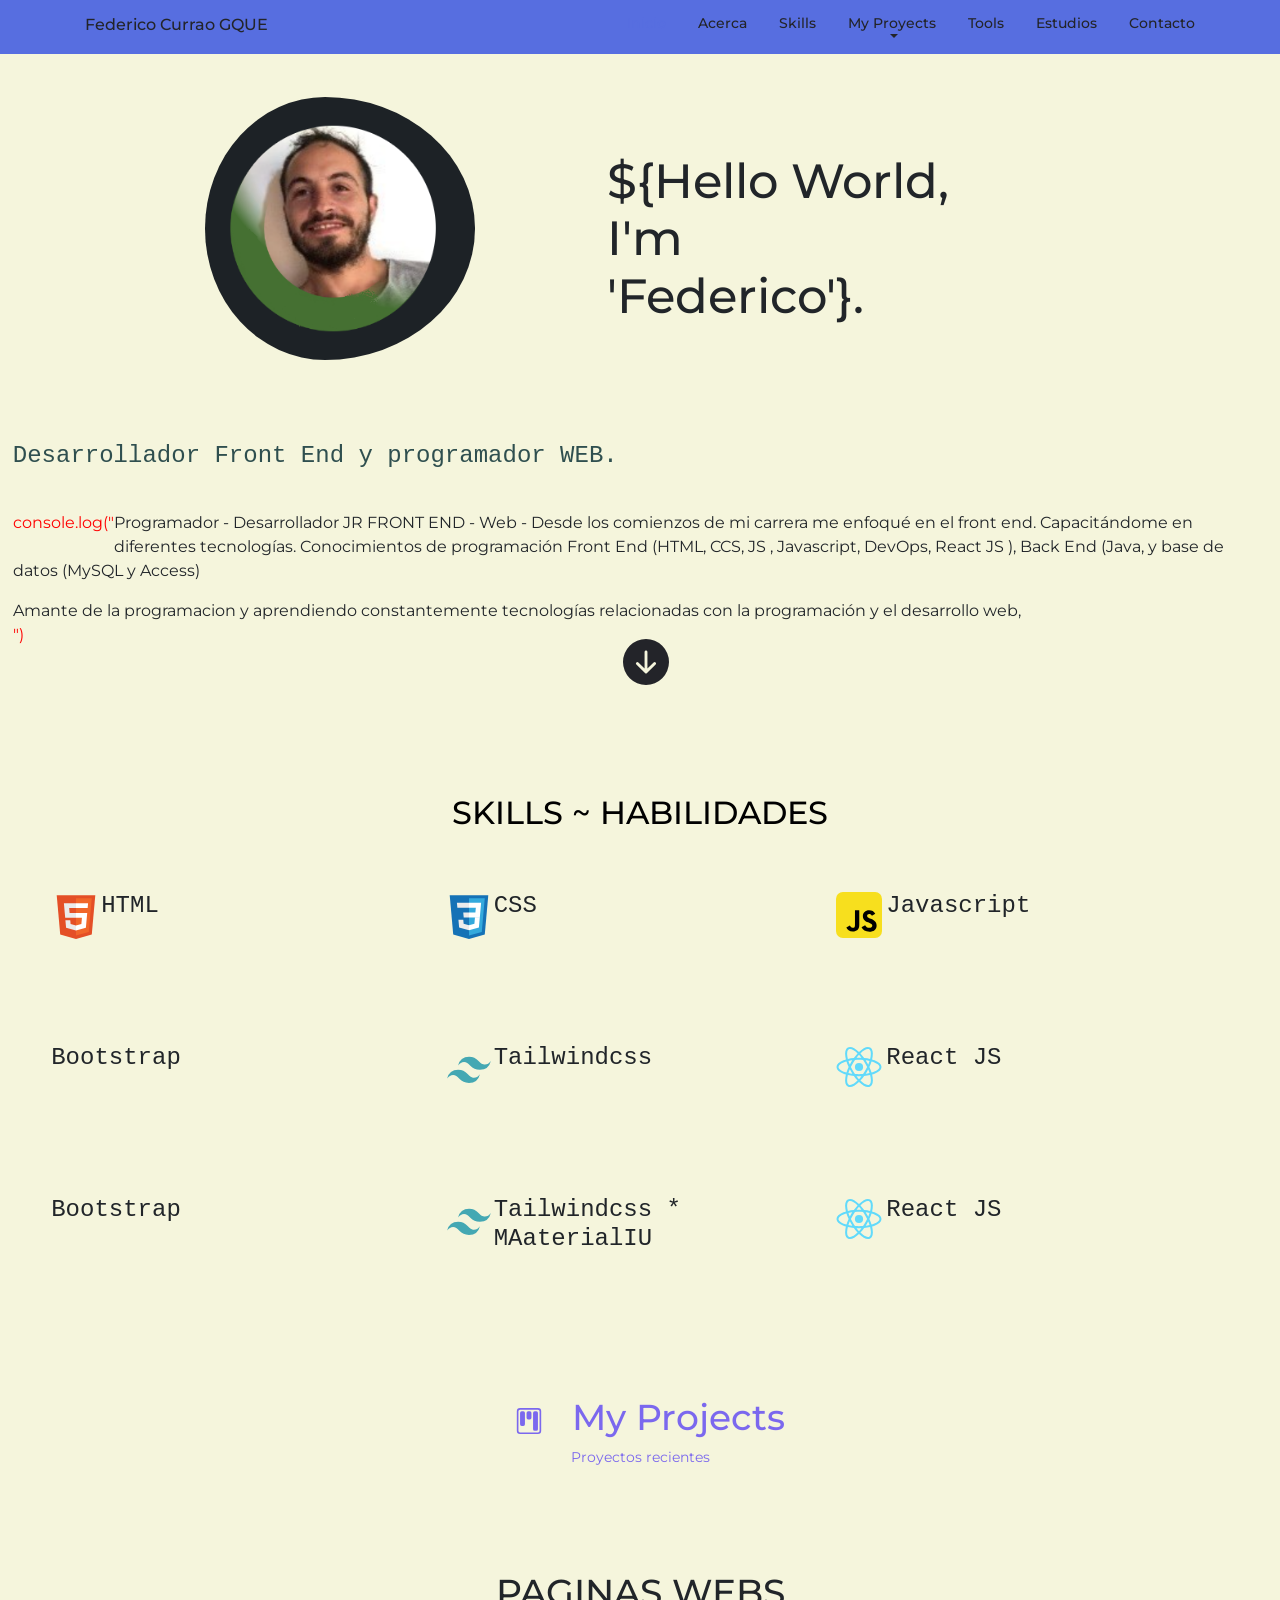
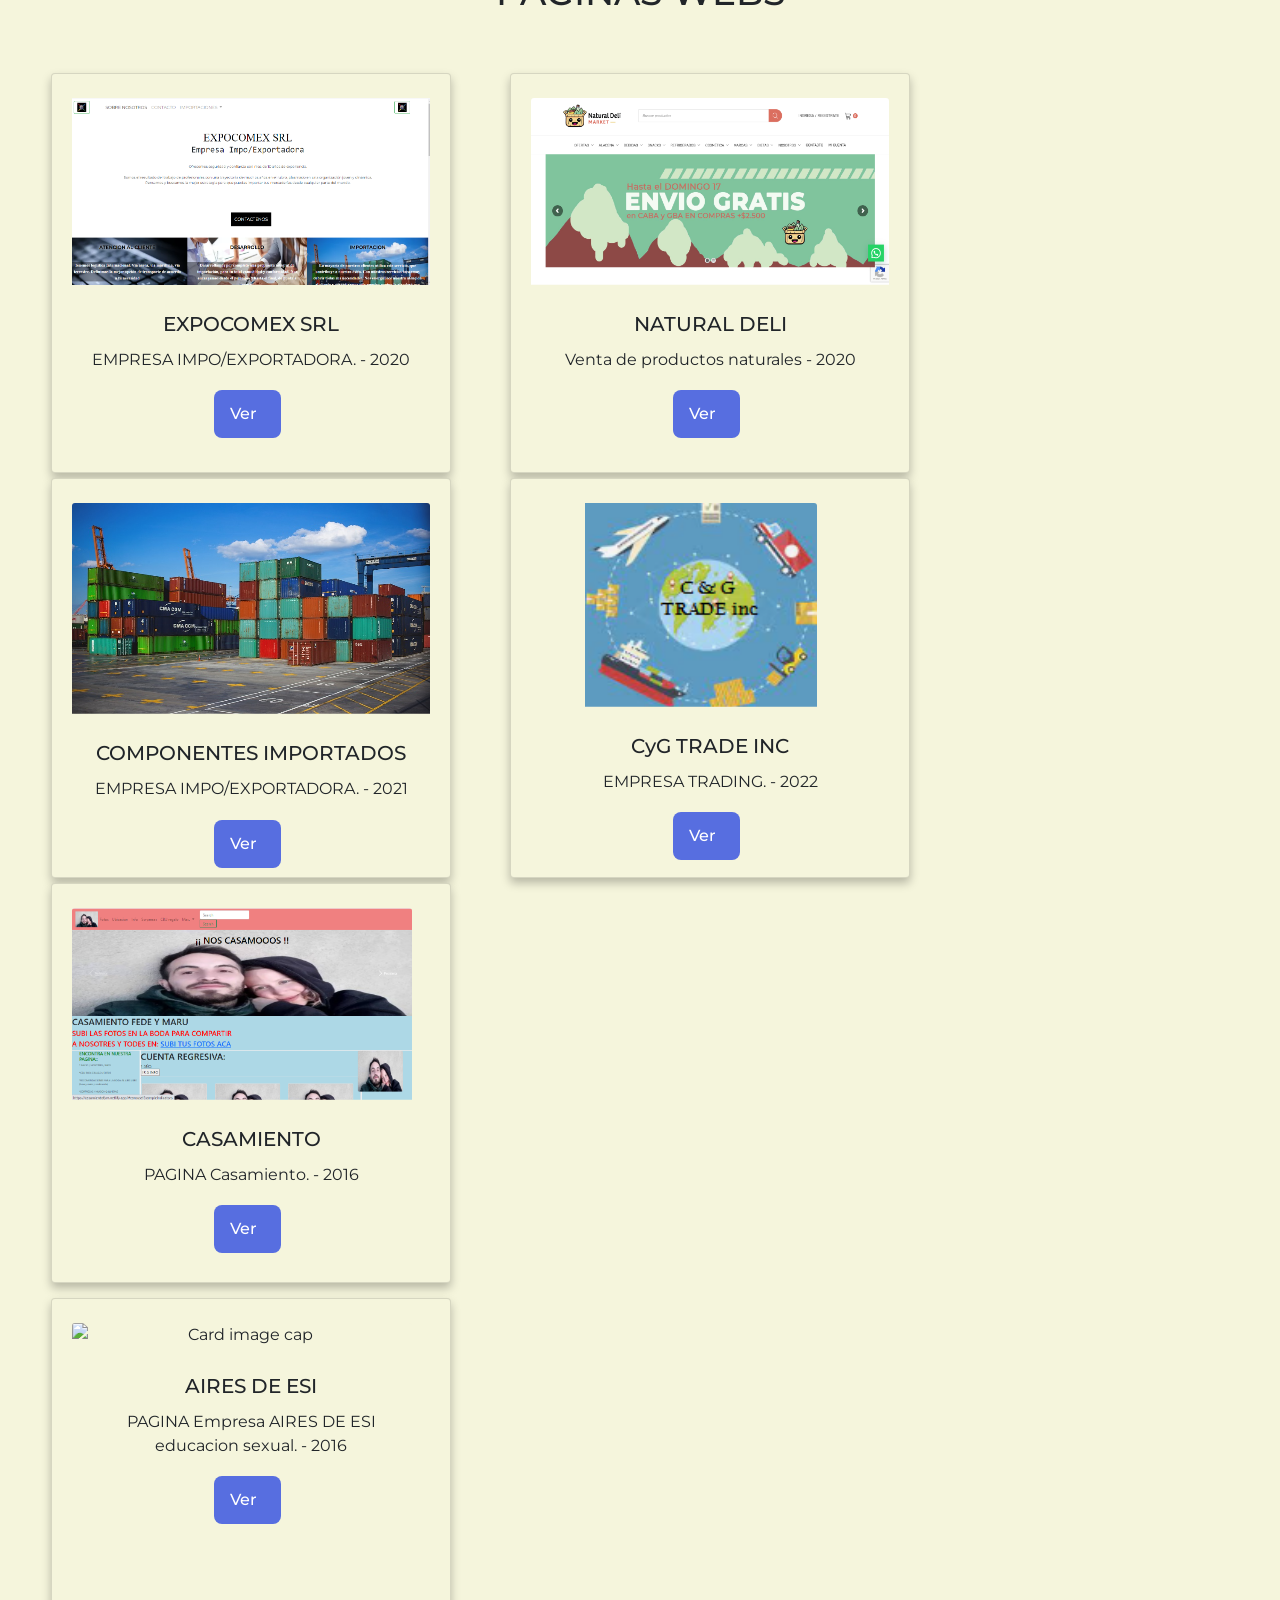
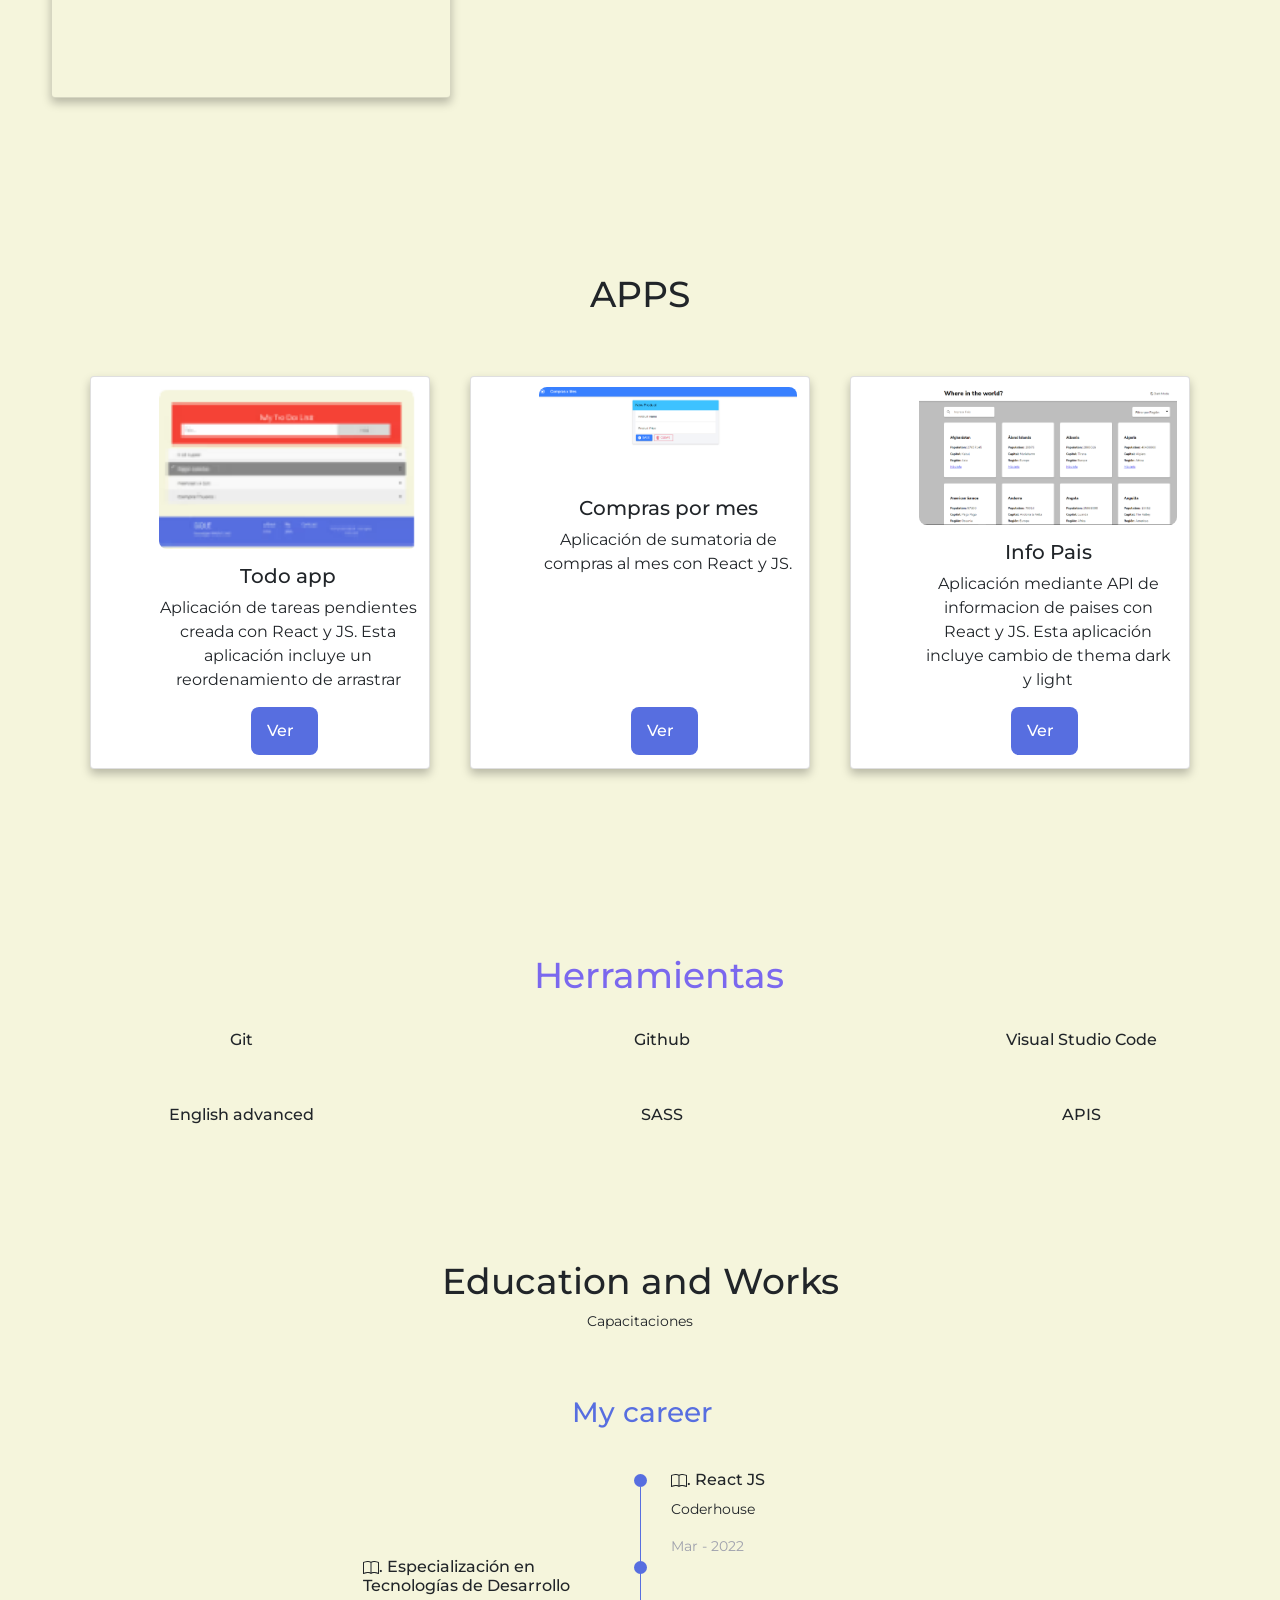
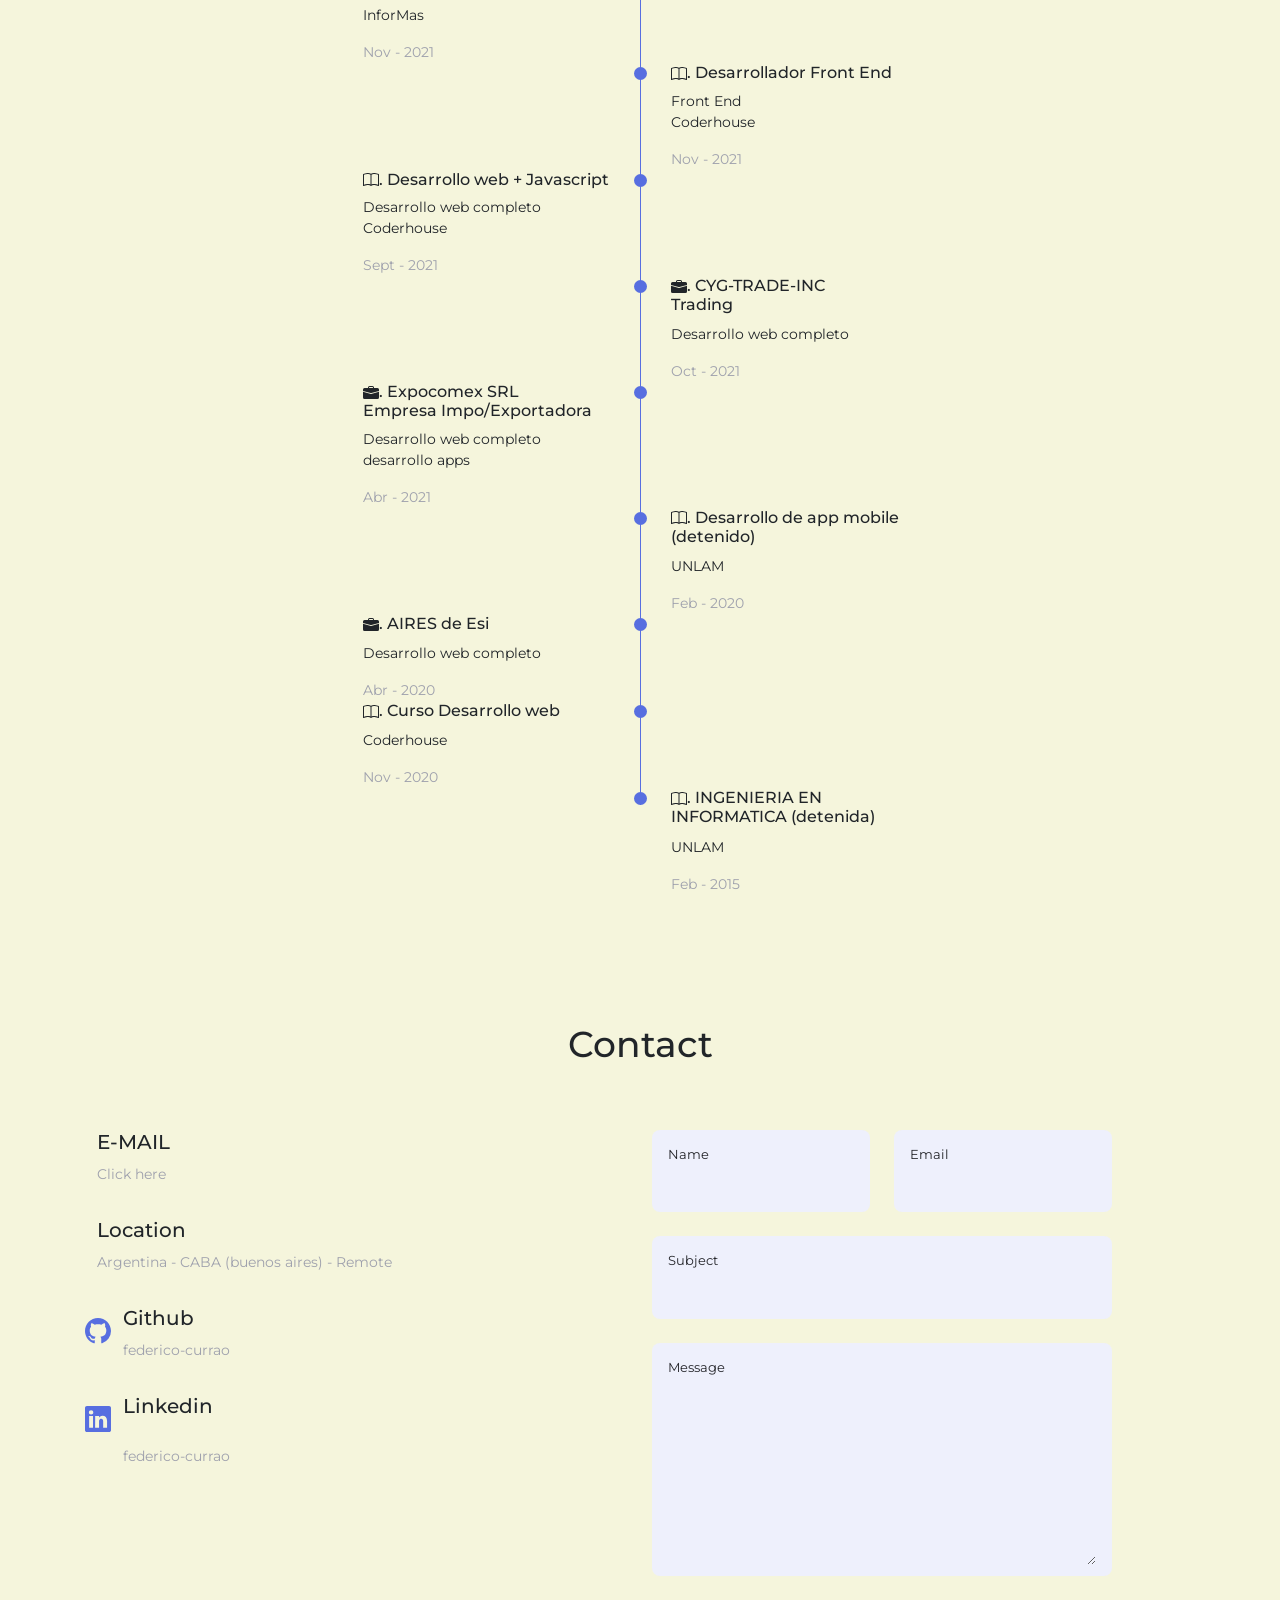
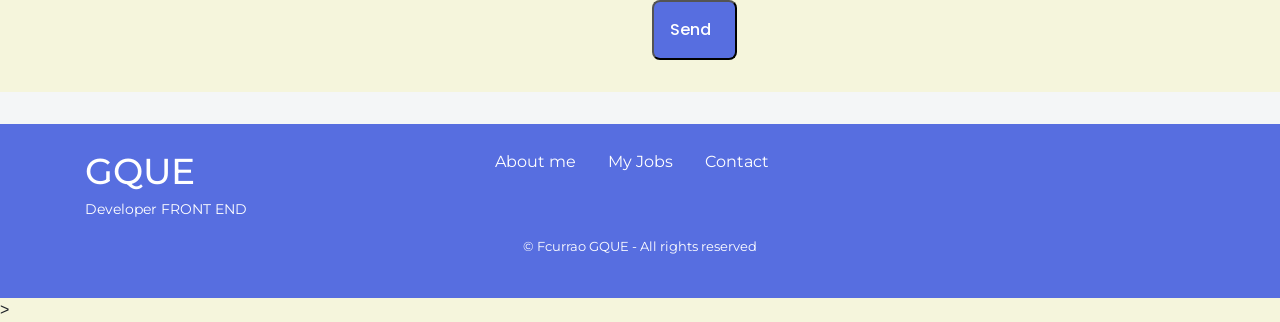
==== commit 6745690f: "2 2" ====
--- a/index.html
+++ b/index.html
@@ -1,1228 +1,1242 @@
-<!DOCTYPE html>
-
-<html style="background-color:beige  !important;">
-
-    <!--==================== HEAD ====================-->
-    <head style="background-color:beige  !important;">
-
-    <meta charset="UTF-8">
-    <meta name="viewport" content="width=device-width, user-scalable=no">
-  
-    <meta property="og:type" content="article" >
-    <meta property="og:title" content="fcurrao" >
-    <meta property="og:description" content="Aquí encontraras mis proyectos personales, skills, y muchas mas información sobre mi..." >
-    <meta property="og:url" content="https://fcurrao.netlify.app/" >
-    <meta property="og:image" content="/img/gque.png">
-  
-    <!--==================== UNICONS ====================-->
-    <link rel="stylesheet" href="https://unicons.iconscout.com/release/v3.0.6/css/line.css">
-  
-    <!--==================== SWIPER CSS ====================-->
-    <link rel="stylesheet" href="css/swiper-bundle.min.css">
-  
-    <!--==================== CSS ====================-->
-    <link rel="stylesheet" href="css/styles.css">
-  
-    <title>Federico Currao GQUE</title>
-
-
-  
-<meta charset="utf-8">
-<meta name="viewport" content="width=device-width, initial-scale=1">
-<link rel="icon" href="img/logogque.jpg">
-<link rel="stylesheet" type="text/css" href="css/archivo.css" media="screen">
-
-
-<!-- TITULO-->
-
-<title> 
-
-Federico Currao (GQUE)! 
-
-</title>
-<!-- CIERRA TITULO-->
-
-<!-- DESCRIPCION WEB -->
-<meta name="Federico Currao (GQUE)" content="Federico Currao (GQUE)">
-
-<!-- CIERRA DESCRIPCION WEB -->
-
-
-	<!-- CODIGO  BOOTSTRAP-->
-
-<meta name="viewport" content="width-device-width, initial-scale=1">
-<link rel="stylesheet" href="css/bootstrapcasamiento.css" >
- 
-
-
- <link rel="stylesheet" href="https://maxcdn.bootstrapcdn.com/bootstrap/4.0.0/css/bootstrap.min.css" integrity="sha384-Gn5384xqQ1aoWXA+058RXPxPg6fy4IWvTNh0E263XmFcJlSAwiGgFAW/dAiS6JXm" crossorigin="anonymous">
-  <script src="https://code.jquery.com/jquery-3.2.1.slim.min.js" integrity="sha384-KJ3o2DKtIkvYIK3UENzmM7KCkRr/rE9/Qpg6aAZGJwFDMVNA/GpGFF93hXpG5KkN" crossorigin="anonymous"></script>
-  <script src="https://cdnjs.cloudflare.com/ajax/libs/popper.js/1.12.9/umd/popper.min.js" integrity="sha384-ApNbgh9B+Y1QKtv3Rn7W3mgPxhU9K/ScQsAP7hUibX39j7fakFPskvXusvfa0b4Q" crossorigin="anonymous"></script>
-  <script src="https://maxcdn.bootstrapcdn.com/bootstrap/4.0.0/js/bootstrap.min.js" integrity="sha384-JZR6Spejh4U02d8jOt6vLEHfe/JQGiRRSQQxSfFWpi1MquVdAyjUar5+76PVCmYl" crossorigin="anonymous"></script>
-
-  <!-- Estilos Internos -->
-
-<!-- CIERRA CODIGO  BOOTSTRAP-->
-
-
-<!-- TIPOGRAFIA GOOGLE-->
-<link rel="preconnect" href="https://fonts.googleapis.com">
-<link rel="preconnect" href="https://fonts.gstatic.com" crossorigin>
-<link href="https://fonts.googleapis.com/css2?family=Montserrat:ital,wght@0,100;0,200;0,300;0,400;0,500;0,600;0,700;0,800;0,900;1,100;1,200;1,300;1,400;1,500;1,600;1,700;1,800;1,900&display=swap" rel="stylesheet">
-
-<!-- CIERRA TIPOGRAFIA GOOGLE-->
-
-
-
-
-
-</head>
-
-<!--  -------------------------- CIERRA HEAD-------------------------------------------------------------------- -->
-
-<!--  --------------------------BODY----------------------------------------------------------------------------- -->
-<body style="background-color:beige  !important;">
-
-
-<!-- ---------------------------- CIERRA BARRA DE NAVEGACION - MENU -------------------------------------------------- -->
-
-
- <!--==================== HEADER ====================-->
- <header class="header" id="header" style="padding-top:1%; background-color: var(--first-color);">
-  <nav class="nav__list grid container">
-    <a href="#" class="nav__logo">Federico Currao GQUEaaaaaaa</a>
-
-    <div class="nav__menu" id="nav-menu">
-      <ul class='nav__list grid'>
-        <li class="nav__item">
-          <a href="#home" class="nav__link active-link">
-            <i class="uil uil-estate nav__icon"></i> Inicio
-          </a>
-        </li>
-        <li class="nav__item">
-          <a href="#" class="nav__link">
-            <i class="uil uil-user nav__icon"></i> Acerca
-          </a>
-        </li>
-
-
-
-
-        <li class="nav__item">
-          <a href="#skills" class="nav__link">
-            
-            <i class="uil uil-file-alt nav__icon"></i> Skills
-          </a>
-        </li>
-
-
-        <li class="nav__item dropdown">
-          <a class="nav__link dropdown-toggle" href="#" id="navbarDropdown" role="button" data-toggle="dropdown" aria-haspopup="true" aria-expanded="false">
-            <i class="uil uil-scenery nav__icon"></i> My Proyects
-          </a>
-          <div class="dropdown-menu" style="  background-color: var(--first-color);" aria-labelledby="navbarDropdown">
-            <a class="dropdown-item nav__link uil " style=" font-weight: var(--font-medium); background-color: var(--first-color);" href="#web"> <svg  style="padding-rigth:1%;" xmlns="http://www.w3.org/2000/svg" width="16" height="16" fill="currentColor" class="bi bi-laptop" viewBox="0 0 16 16">
-              <path d="M13.5 3a.5.5 0 0 1 .5.5V11H2V3.5a.5.5 0 0 1 .5-.5h11zm-11-1A1.5 1.5 0 0 0 1 3.5V12h14V3.5A1.5 1.5 0 0 0 13.5 2h-11zM0 12.5h16a1.5 1.5 0 0 1-1.5 1.5h-13A1.5 1.5 0 0 1 0 12.5z"/>
-            </svg>  WEB</p></a>
-            <a class="dropdown-item nav__link uil " style="font-weight: var(--font-medium); background-color: var(--first-color);" href="#apps"><svg style="padding-rigth:1%;" xmlns="http://www.w3.org/2000/svg" width="16" height="16" fill="currentColor" class="bi bi-phone-vibrate" viewBox="0 0 16 16">
-              <path d="M10 3a1 1 0 0 1 1 1v8a1 1 0 0 1-1 1H6a1 1 0 0 1-1-1V4a1 1 0 0 1 1-1h4zM6 2a2 2 0 0 0-2 2v8a2 2 0 0 0 2 2h4a2 2 0 0 0 2-2V4a2 2 0 0 0-2-2H6z"/>
-              <path d="M8 12a1 1 0 1 0 0-2 1 1 0 0 0 0 2zM1.599 4.058a.5.5 0 0 1 .208.676A6.967 6.967 0 0 0 1 8c0 1.18.292 2.292.807 3.266a.5.5 0 0 1-.884.468A7.968 7.968 0 0 1 0 8c0-1.347.334-2.619.923-3.734a.5.5 0 0 1 .676-.208zm12.802 0a.5.5 0 0 1 .676.208A7.967 7.967 0 0 1 16 8a7.967 7.967 0 0 1-.923 3.734.5.5 0 0 1-.884-.468A6.967 6.967 0 0 0 15 8c0-1.18-.292-2.292-.807-3.266a.5.5 0 0 1 .208-.676zM3.057 5.534a.5.5 0 0 1 .284.648A4.986 4.986 0 0 0 3 8c0 .642.12 1.255.34 1.818a.5.5 0 1 1-.93.364A5.986 5.986 0 0 1 2 8c0-.769.145-1.505.41-2.182a.5.5 0 0 1 .647-.284zm9.886 0a.5.5 0 0 1 .648.284C13.855 6.495 14 7.231 14 8c0 .769-.145 1.505-.41 2.182a.5.5 0 0 1-.93-.364C12.88 9.255 13 8.642 13 8c0-.642-.12-1.255-.34-1.818a.5.5 0 0 1 .283-.648z"/>
-            </svg> APPS</a>
-            <div class="dropdown-divider"></div>
-            <a class="dropdown-item nav__link" style=" background-color: var(--first-color);"href="#equipo">Trabajo en equipo</a>
-          </div>
-        </li>
-        
-
-        
-
-
-      
-        <li class="nav__item">
-          <a href="#herramientas" class="nav__link">
-            <i class="uil uil-graduation-cap nav__icon"></i> Tools
-          </a>
-        </li>
-
-        <li class="nav__item">
-          <a href="#study" class="nav__link">
-            <i class="uil uil-graduation-cap nav__icon"></i> Estudios
-          </a>
-        </li>
-
-        <li class="nav__item">
-          <a href="#contact" class="nav__link">
-            <i class="uil uil-message nav__icon"></i> Contacto
-          </a>
-        </li>
-
-        <i class="uil uil-times nav__close" id="nav-close"></i>
-      </ul>
-    </div>
-
-    
-  </nav>
-</header>
-
-
-
-
-
-
- <!--==================== CIERRA HEADER ====================-->
-
-<!--==================== MAIN ====================-->
-<main class="main">
-  <!--==================== HOME ====================-->
-  <section class="home section"  style="padding: 4rem 0 2rem  !important;" id="home">
-    <div class="home__container container grid">
-      <div class="home__content "  style="padding-top: 3% !important;">
-        
-
-        <section style="text-align:center" name="1">
-          <!-- <div class="izquierdaa"> -->
-            <div class="izquierdaa">
-              <img src="img/yo.png"  class="izquierdaa" style="border-radius: 90%; width: 300px; padding-left: 10%; margin-left: 30%;" alt="">
-              
-              <div class="izquierdaa">
-              </div>  
-              </div>
-              <h1 class="home__title izquierdaa" style="     text-align: left;width: 60% !important; padding-left:20%; padding-top:  5%;">${Hello World, <br>I'm <br>'Federico'}.</h1> 
-            </div>
-          </div>
-          </div>
-          </section>
-
-      </div>
-
-
-  <section class="padding: 5%" id="about">
-
-  </section>
-  <!--==================== ABOUT ====================-->
-<section class="padding: 5%" id="about">
-
-  <div style="padding: 1%;">
-
-    
-    <h4 style="color:darkslategrey;  margin:0% !important;margin-top: 3% !important;">
-     Desarrollador Front End y programador WEB.
-    </h4>
-    <section id="abajito"></section>
-    <p class="about__description"> <p style=" float:left;color:red">console.log("</p>Programador - Desarrollador JR FRONT END - Web -
-Desde los comienzos de mi carrera me enfoqué en el front end. Capacitándome en diferentes tecnologías.
-Conocimientos de programación Front End (HTML, CCS, JS , Javascript, DevOps, React JS ), Back End (Java, y base de datos (MySQL y Access)
-</p>
-
-<p class="about__description" style="margin:0px;">
-Amante de la programacion  y aprendiendo constantemente tecnologías relacionadas con la programación y el desarrollo web, 
-<p style=" float:left;color:red">")</p>
-</p>
-<div style="align-items: center;align-content: center; text-align: center;">
-  <a href="#abajito" class="nav__link"><svg xmlns="http://www.w3.org/2000/svg" width="86" height="46" fill="currentColor" class="bi bi-arrow-down-circle-fill" viewBox="0 0 16 16">
-  <path style="width:86px;" d="M16 8A8 8 0 1 1 0 8a8 8 0 0 1 16 0zM8.5 4.5a.5.5 0 0 0-1 0v5.793L5.354 8.146a.5.5 0 1 0-.708.708l3 3a.5.5 0 0 0 .708 0l3-3a.5.5 0 0 0-.708-.708L8.5 10.293V4.5z"/>
-</svg></a>
-</div>
-  </div>
-  
-      <!-- <h2 class="section__title">Acerca de mi</h2>
-    <span class="section__subtitle">Mi Introducción</span>
-
-    <div class="about__container container grid">
-      <img src="assets/img/about.svg" alt="computer dev" class="about__img">
-
-      <div class="about__data">
-        <p class="about__description">
-          Aprendiendo constantemente tecnologías relacionadas con la programación y el desarrollo web, 
-          actualmente me especializo en el desarrollo Frontend en React.
-        </p>
-
-        <div class="about__buttons">
-          <a download="" href="assets/pdf/cv.pdf" class="button button--flex">
-            Descargar CV<i class="uil uil-download-alt button__icon"></i>
-          </a>
-        </div> 
-
-      </div>
-    </div> -->
-
-    </section>
- 
-
-
-
-
-
-
-<!--==================== SKILLS ====================-->
-<section  class="skills section" id="skills">
-  
-  <h2 style="text-align:center !important; color: black"> <i class="uil uil-brackets-curly skills__icon"></i>SKILLS ~ HABILIDADES <i class="uil uil-server-network skills__icon"></i></h2>
-
-<div>
-    
-<div style="padding: 4%;"> 
-  <section class="skills99">
-      <div><img src="img/html.svg" class="izquierdaa" style="width: 50px; padding: 0%; margin: 0%;" alt="">
-      <h4>HTML</h4></div>
-      <div>
-        <div><img src="img/css.svg"  class="izquierdaa" style="width: 50px; padding: 0%; margin: 0%;" alt="">
-        <h4>CSS</h4></div>
-      </div>
-      <div><img src="img/js.svg" class="izquierdaa" style="width: 50px; padding-right: 1%; margin: 0%;" alt="">
-        <h4> Javascript</h4></div>
-       <!-- <span> 80% </span> -->
-      </section>
-      
-    </div> 
-  
-
-    <div style="padding: 4%;"> 
-      <section class="skills99">
-          <div><img src="img/Bootstrap.svg" class="izquierdaa" style="width: 50px; padding: 0%; margin: 0%;" alt="">
-          <h4>Bootstrap</h4></div>
-          <div>
-            <div><img src="img/tailwindcss.svg"  class="izquierdaa" style="width: 50px; padding: 0%; margin: 0%;" alt="">
-            <h4>Tailwindcss</h4></div>
-          </div>
-          <div><img src="img/react.svg" class="izquierdaa" style="width: 50px; padding-right: 1%; margin: 0%;" alt="">
-            <h4> React JS</h4></div>
-           <!-- <span> 80% </span> -->
-          </section>
-          
-        </div> 
-
-
-      </div> 
-
-
-      </section>
-<!--====================  TERMINA SKILLS ====================-->
-
-        
-
-
-<!-- ///////////////////////////////////////////////////////////////////////////////// -->
-
-
-
-
-
-
-
-
-
-
-
-
-
-
-
-
-
-
-
-
-  <!--==================== Projects ====================-->
-
-  <section class="portfolio section"  style="  padding-top:4% !important" id="portfolio">
-    <h2 class='section__title' style="color:mediumslateblue !important;"> <svg xmlns="http://www.w3.org/2000/svg" width="66" height="26" fill="currentColor" class="bi bi-kanban" viewBox="0 0 16 16">
-      <path style="widht:80px;" d="M13.5 1a1 1 0 0 1 1 1v12a1 1 0 0 1-1 1h-11a1 1 0 0 1-1-1V2a1 1 0 0 1 1-1h11zm-11-1a2 2 0 0 0-2 2v12a2 2 0 0 0 2 2h11a2 2 0 0 0 2-2V2a2 2 0 0 0-2-2h-11z"/>
-      <path style="widht:80px;" d="M6.5 3a1 1 0 0 1 1-1h1a1 1 0 0 1 1 1v3a1 1 0 0 1-1 1h-1a1 1 0 0 1-1-1V3zm-4 0a1 1 0 0 1 1-1h1a1 1 0 0 1 1 1v7a1 1 0 0 1-1 1h-1a1 1 0 0 1-1-1V3zm8 0a1 1 0 0 1 1-1h1a1 1 0 0 1 1 1v10a1 1 0 0 1-1 1h-1a1 1 0 0 1-1-1V3z"/>
-    </svg> My Projects</h2>
-  
-    <span class='section__subtitle'style="color:mediumslateblue !important; margin-bottom: 2% !important" >Proyectos recientes</span>
-
-
-    <section class=" section" style="padding-top:6% !important" id="web">
-    <h2 class='section__title'> PAGINAS WEBS</h2>
-    
-
-<div style="padding: 4%;"> 
-
-  <div class="card divprincipales" style="background-color:beige  !important; width: 400px !important; height: 400px !important; margin-left: 0%; margin-top: 0%; padding-top: 2%;margin-right: 5%;">
-    <img src="img/expocomexsrl.png"   style="padding-bottom:2%; height: 65%;border: solid; border: 2px; border-color: black;"  alt="Card image cap">
-    <div class="card-body">
-      <h5 class="card-title">EXPOCOMEX SRL</h5>
-      <p class="card-text">  EMPRESA IMPO/EXPORTADORA. - 2020</p> 
-      <div class="portfolio__links">
-        <a href="http://www.expocomexsrl.com/" target="_blank"
-        class="button button--flex button--small portfolio__button">
-         Ver 
-         <i class="uil uil-arrow-right button__icon"></i>
-       </a>
-       <a href="https://github.com/fcurrao/expocomex-2015-initial." target="_blank" class="portfolio__git-icon">
-         <i class="uil uil-github"></i>
-       </a>
-      </div>
-    </div>
-  </div>
-  
-  
-  <div class="card divprincipales" style="background-color:beige  !important; width: 400px !important; height: 400px !important; margin-left: 0%; margin-top: 0%; padding-top: 2%;margin-right: 5%;">
-        <img class="card-img-top" style=" padding-bottom:2%; width: 100% ; height: 65%;border: solid; border: 2px;  border-color: black;" src="img/naturaldeli.png" alt="Card image cap">
-    <div class="card-body">
-      <h5 class="card-title">NATURAL DELI</h5>
-      <p class="card-text">  Venta de productos naturales - 2020</p> 
-      <div class="portfolio__links">
-        <a href="https://naturaldeli.com.ar/" target="_blank"
-        class="button button--flex button--small portfolio__button">
-         Ver 
-         <i class="uil uil-arrow-right button__icon"></i>
-       </a>
-       <a href="https://github.com/fcurrao/-naturaldeli" target="_blank" class="portfolio__git-icon">
-         <i class="uil uil-github"></i>
-       </a>
-      </div>
-    </div>
-  </div>
-  
-
-  
-  
-  <div class="card divprincipales" style="background-color:beige  !important; width: 400px !important; height: 400px !important; margin-left: 0%; margin-top: 0%; padding-top: 2%;margin-right: 5%;">
-        <img class="card-img-top" style="padding-bottom:2%; width: 100% ; height: 60%;" src="img/ccc.jpg" alt="Card image cap">
-    <div class="card-body">
-      <h5 class="card-title">COMPONENTES IMPORTADOS</h5>
-      <p class="card-text">  EMPRESA IMPO/EXPORTADORA. - 2021</p> 
-      <div class="portfolio__links">
-        <a href="http://componentesimportados.com/" target="_blank"
-        class="button button--flex button--small portfolio__button">
-         Ver 
-         <i class="uil uil-arrow-right button__icon"></i>
-       </a>
-       <a href="https://github.com/fcurrao/componentes-importados" target="_blank" class="portfolio__git-icon">
-         <i class="uil uil-github"></i>
-       </a>
-      </div>
-    </div>
-  </div>
-
-
-
-  <div class="card divprincipales" style="background-color:beige  !important; width: 400px !important; height: 400px !important; margin-left: 0%; margin-top: 0%; padding-top: 2%;margin-right: 5%;">
-        <img class="card-img-top" style="padding-left:15%; padding-bottom:2%;width: 80% ; height: 58%;" src="img/cyg.png" alt="Card image cap">
-    <div class="card-body">
-      <h5 class="card-title">CyG TRADE INC</h5>
-      <p class="card-text">  EMPRESA TRADING. - 2022</p> 
-      <div class="portfolio__links">
-        <a href="http://www.cygtrade.com/"  target="_blank"
-        class="button button--flex button--small portfolio__button">
-         Ver 
-         <i class="uil uil-arrow-right button__icon"></i>
-       </a>
-       <a href="https://github.com/fcurrao/CYG-TRADE-INC" target="_blank" class="portfolio__git-icon">
-         <i class="uil uil-github"></i>
-       </a>
-      </div>
-    </div>
-  </div>
-
-
-  
-  <div class="card " style="background-color:beige  !important; width: 400px !important; height: 400px !important; margin-left: 0%; margin-top: 0%; padding-top: 2%; margin-right: 5%;">
-        <img class="card-img-top" style="padding-bottom:2%; background-color:beige  !important; width: 95% ;" src="img/casamiento.png" alt="Card image cap">
-    <div class="card-body">
-      <h5 class="card-title">CASAMIENTO</h5>
-      <p class="card-text">  PAGINA Casamiento. - 2016</p>
-      <div class="portfolio__links">
-        <a href="https://casamientofym.netlify.app/" target="_blank"
-        class="button button--flex button--small portfolio__button">
-         Ver 
-         <i class="uil uil-arrow-right button__icon"></i>
-       </a>
-       <a href="https://github.com/fcurrao/CASAMIENTO.github.io" target="_blank" class="portfolio__git-icon">
-         <i class="uil uil-github"></i>
-       </a>
-      </div>
-    </div>
-  </div>
-
-  
-  <div class="card " style="background-color:beige  !important; width: 400px !important; height: 400px !important; margin-left: 0%; margin-top: 0%; padding-top: 2%; margin-right: 5%;">
-    <img class="card-img-top" style=" padding-bottom:2%; background-color:beige  !important; width: 95% ;" src="img/ESI.png" alt="Card image cap">
-<div class="card-body">
-  <h5 class="card-title">AIRES DE ESI</h5>
-  <div class="portfolio__links">
-  <p class="card-text">  PAGINA Empresa AIRES DE ESI educacion sexual. - 2016</p>
-    <a href="#" target="_blank"
-    class="button button--flex button--small portfolio__button">
-     Ver 
-     <i class="uil uil-arrow-right button__icon"></i>
-   </a>
-   <a href="https://github.com/fcurrao" target="_blank" class="portfolio__git-icon">
-     <i class="uil uil-github"></i>
-   </a>
-  </div>
-</div>
-</div>
-
-
-</div>
-
-
-
-</section>
-<section class=" section"  style="  padding-top:6% !important" id="apps">
-  <div></div>
-<h2 class='section__title'style="  padding-bottom:4% !important" > APPS</h2>
-
-
-    <div class="porfolio__container container">
-
-      <div class="row">
-        <!-- Top 4 -->
-       
-	      
-	      <div class="card" style="padding-left: 6%;">
-          <img src="img/todo.png" alt="" class="portfolio__img">
-
-          <div class="portfolio__data">
-            <h3 class="portfolio__title">Todo app</h3>
-            <p class="portfolio__description">
-              Aplicación de tareas pendientes creada con React y JS.
-              Esta aplicación incluye un reordenamiento de arrastrar
-            </p>
-          </div>
-
-          <div class="portfolio__links">
-            <a href="https://taskalldays.netlify.app/" target="_blank"
-             class="button button--flex button--small portfolio__button">
-              Ver
-              <i class="uil uil-arrow-right button__icon"></i>
-            </a>
-            <a href="https://github.com/fcurrao/toDo" target="_blank" class="portfolio__git-icon">
-              <i class="uil uil-github"></i>
-            </a>
-          </div>
-      </div>
-	      
-	      
-	      
-	      	          
-	      <div class="card" style="padding-left: 6%;">
-          <img src="img/comprasxmes.png" alt="" class="portfolio__img">
-
-          <div class="portfolio__data">
-            <h3 class="portfolio__title">Compras por mes</h3>
-            <p class="portfolio__description">
-              Aplicación de sumatoria de compras al mes con React y JS.
-            </p>
-          </div>
-
-          <div class="portfolio__links">
-            <a href="https://comprames.netlify.app/" target="_blank"
-             class="button button--flex button--small portfolio__button">
-              Ver
-              <i class="uil uil-arrow-right button__icon"></i>
-            </a>
-            <a href="https://github.com/fcurrao/ComprasMes" target="_blank" class="portfolio__git-icon">
-              <i class="uil uil-github"></i>
-            </a>
-          </div>
-      </div>
-	      
-	      
-	      
-	          
-	      <div class="card" style="padding-left: 6%;   width: 50%; ">
-          <img src="img/paises.png" alt="" class="portfolio__img">
-
-          <div class="portfolio__data">
-            <h3 class="portfolio__title">Info Pais</h3>
-            <p class="portfolio__description">
-              Aplicación  mediante API de informacion de paises  con React y JS.
-              Esta aplicación incluye cambio de thema dark y light
-            </p>
-          </div>
-
-          <div class="portfolio__links">
-            <a href="https://apixpaises.netlify.app/index.html" target="_blank"
-             class="button button--flex button--small portfolio__button">
-              Ver
-              <i class="uil uil-arrow-right button__icon"></i>
-            </a>
-            <a href="https://github.com/fcurrao/apiPaises" target="_blank" class="portfolio__git-icon">
-              <i class="uil uil-github"></i>
-            </a>
-          </div>
-      </div>
-	      
-	      
-<!-- --------------------------------------------------------- -->
-	      
-	      
-        <!-- <div class="card">
-          <img src="https://res.cloudinary.com/dz209s6jk/image/upload/q_auto,w_700/Challenges/katmpcijwnmclxyfw3wr.jpg" alt="cover" class="portfolio__img">
-          <div class="portfolio__data">
-            <h3 class="portfolio__title">URL shortening API</h3>
-            <p class="portfolio__description">
-              Landing page realizada con shrtcode API.
-              Tecnologias utilizadas: React, Typescript, Axios.
-            </p>
-          </div>
-
-          <div class="portfolio__links">
-            <a href="https://xxx.github.io/react-url-shortening/" target="_blank"
-             class="button button--flex button--small portfolio__button">
-              Demo
-              <i class="uil uil-arrow-right button__icon"></i>
-            </a>
-            <a href="https://github.com/xxx/react-url-shortening" target="_blank" class="portfolio__git-icon">
-              <i class="uil uil-github"></i>
-            </a>
-          </div>
-        </div>
-
-        <div class="card">
-            <img src="/img/countries-app.jpg" alt="countries-app" class="portfolio__img">
-
-            <div class="portfolio__data">
-              <h3 class="portfolio__title">Countries - App</h3>
-              <p class="portfolio__description">
-                Web realizada con API Rest-Countries<br>
-                Tecnologias utilizadas: React, Formik, Axios, React-Router-Dom, TailwindCSS.
-              </p>
-            </div>
-
-            <div class="portfolio__links">
-              <a href="https://xxx.github.io/react-countries-app/" target="_blank"
-              class="button button--flex button--small portfolio__button">
-               Demo
-               <i class="uil uil-arrow-right button__icon"></i>
-             </a>
-             <a href="https://github.com/xxx/react-countries-app" target="_blank" class="portfolio__git-icon">
-               <i class="uil uil-github"></i>
-             </a>
-            </div>
-        </div>
-
-        <div class="card">
-            <img src="/img/portfolio/challenge-alkemy.jpg" alt="countries-app" class="portfolio__img">
-
-            <div class="portfolio__data">
-              <h3 class="portfolio__title">Menu - App</h3>
-              <p class="portfolio__description">
-                Challenge de Alkemy con utilización de spoonacular API <br>
-                Tecnologias utilizadas: React, Redux, Axios, Formik, Jest, React-Router-Dom, Bootstrap.
-              </p>
-            </div>
-
-            <div class="portfolio__links">
-              <a href="https://challenge-alkemy-demo-xxx.vercel.app/login" target="_blank"
-              class="button button--flex button--small portfolio__button">
-              Demo
-              <i class="uil uil-arrow-right button__icon"></i>
-            </a>
-            <a href="https://github.com/xxx/challenge-react-alkemy" target="_blank" class="portfolio__git-icon">
-              <i class="uil uil-github"></i>
-            </a>
-          </div>
-        </div>
-        <div class="column">
-          <div class="card"></div>
-        </div> -->
-      </div>
-
-	    
-	    
-	    
-      <!-- More Projects... -->
-      <!-- ACA ESTA EL "MORE" desactivado y actvado -->
-    
-  </section> 
-
-  <!--==================== SKILLS ====================-->
- 
-        <!--==================== SKILLS TOOLS ====================-->
-        <section class=" section"  id="herramientas"></section>
-        <div class="skills__content">
-          <div style="    display: flex; justify-content: center;  cursor: default;">
-            <i class="uil uil-wrench skills__icon" style=" padding: 1% ;  margin-top:0; margin-bottom:0;"></i>
-            <div>
-              <h3 class="section__title" style="padding-top: 4%; text-align: center !important; color:mediumslateblue;">Herramientas</h3>
-              <span class="skills_subtitle_tools"></span>
-            </div>
-            
-          </div>
-          
-          <div class="skills__list grid">
-
-            <div class="skills__data">
-              <div class="skills__titles">
-                <img style="width: 120px;" src="https://www.vectorlogo.zone/logos/git-scm/git-scm-icon.svg" class="language__logo-img" alt="">
-                <h3 class="skills__name">Git</h3>
-              </div>
-            </div>
-
-            <div class="skills__data">
-              <div class="skills__titles">
-                <img style="width: 120px;" src="https://www.vectorlogo.zone/logos/github/github-icon.svg" class="language__logo-img" alt="">
-                <h3 class="skills__name">Github</h3>
-              </div>
-            </div>
-
-        
-
-
-            <div class="skills__data">
-              <div class="skills__titles">
-                <img style="width: 120px;" src="https://www.vectorlogo.zone/logos/visualstudio_code/visualstudio_code-icon.svg" class="language__logo-img" alt="">
-                <h3 class="skills__name">Visual Studio Code</h3>
-              </div>
-            </div>
-
-
-
-            <div class="skills__data">
-              <div class="skills__titles">
-                <img style="width: 120px; padding-bottom: 2%;" src="https://upload.wikimedia.org/wikipedia/commons/a/a4/Flag_of_the_United_States.svg
-                " class="language__logo-img" alt="">
-                <h3 class="skills__name">English advanced</h3>
-              </div>
-            </div>
- 
-            <div class="skills__data">
-              <div class="skills__titles">
-                <img style="width: 120px; padding-bottom: 2%;" src="https://www.vectorlogo.zone/logos/sass-lang/sass-lang-icon.svg
-                " class="language__logo-img" alt="">
-                <h3 class="skills__name">SASS</h3>
-              </div>
-            </div>
-
-            <div class="skills__data">
-              <div class="skills__titles">
-                <img style="width: 120px; padding-bottom: 2%;" src="https://pic.onlinewebfonts.com/svg/img_178343.png
-                " class="language__logo-img" alt="">
-                <h3 class="skills__name">APIS</h3>
-              </div>
-            </div>
-
-
-          </div>
-        </div>
-      </div>
-
-    </div>
-  </section>
-
-  <!--==================== QUALIFICATION ====================-->
-  <section class="qualification section" id="study">
-    <h2 class="section__title">Education and Works</h2>
-    <span class="section__subtitle">Capacitaciones</span>
-
-    <div class="qualification__container container">
-      <div class="qualification__tabs">
-        <div class="qualification__button button--flex qualification__active" data-target='#education'>
-          <i class="uil uil-graduation-cap qualification__icon"></i>
-        
-          <h3> My career</h3>
-        </div>
-      </div>
-
-      <div class="qualification__sections">
-        <!--==================== QUALIFICATION CONTENT 1 Education ====================-->
-
-        <div class='qualification__content qualification__active' data-content id="education">
-          <!--==================== QUALIFICATION 7 ====================-->
-          <div class="qualification__data">
-            <div></div>
-
-            <div>
-              <span class="qualification__rounder"></span>
-              <span class="qualification__line"></span>
-            </div>
-
-            <div>
-              <h3 class="qualification__title"><svg xmlns="http://www.w3.org/2000/svg" width="16" height="16" fill="currentColor" class="bi bi-book" viewBox="0 0 16 16">
-                <path d="M1 2.828c.885-.37 2.154-.769 3.388-.893 1.33-.134 2.458.063 3.112.752v9.746c-.935-.53-2.12-.603-3.213-.493-1.18.12-2.37.461-3.287.811V2.828zm7.5-.141c.654-.689 1.782-.886 3.112-.752 1.234.124 2.503.523 3.388.893v9.923c-.918-.35-2.107-.692-3.287-.81-1.094-.111-2.278-.039-3.213.492V2.687zM8 1.783C7.015.936 5.587.81 4.287.94c-1.514.153-3.042.672-3.994 1.105A.5.5 0 0 0 0 2.5v11a.5.5 0 0 0 .707.455c.882-.4 2.303-.881 3.68-1.02 1.409-.142 2.59.087 3.223.877a.5.5 0 0 0 .78 0c.633-.79 1.814-1.019 3.222-.877 1.378.139 2.8.62 3.681 1.02A.5.5 0 0 0 16 13.5v-11a.5.5 0 0 0-.293-.455c-.952-.433-2.48-.952-3.994-1.105C10.413.809 8.985.936 8 1.783z"/>
-              </svg>. React JS <br> 
-                <a href="https://www.udemy.com/certificate/UC-748b769b-8682-4d93-be9a-880cc6543365/"
-                  target="_blank" class="tooltip">
-                  <span class="tooltiptext">Ver</span>
-                  <i class="uil uil-eye watch__icon"></i>
-                </a>
-              </h3>
-              <span class="qualification__subtitle"><a href ="https://www.coderhouse.com/" target="_blank">Coderhouse</a></span>
-              <div class="qualification__calendar">
-                <i class="uil uil-calendar-alt"></i>
-                Mar - 2022
-              </div>
-            </div>
-
-          </div>
-          <!--==================== QUALIFICATION 6 ====================-->
-          <div class="qualification__data">
-            <!-- <div></div> -->
-
-            <div>
-              <h3 class="qualification__title"><svg xmlns="http://www.w3.org/2000/svg" width="16" height="16" fill="currentColor" class="bi bi-book" viewBox="0 0 16 16">
-                <path d="M1 2.828c.885-.37 2.154-.769 3.388-.893 1.33-.134 2.458.063 3.112.752v9.746c-.935-.53-2.12-.603-3.213-.493-1.18.12-2.37.461-3.287.811V2.828zm7.5-.141c.654-.689 1.782-.886 3.112-.752 1.234.124 2.503.523 3.388.893v9.923c-.918-.35-2.107-.692-3.287-.81-1.094-.111-2.278-.039-3.213.492V2.687zM8 1.783C7.015.936 5.587.81 4.287.94c-1.514.153-3.042.672-3.994 1.105A.5.5 0 0 0 0 2.5v11a.5.5 0 0 0 .707.455c.882-.4 2.303-.881 3.68-1.02 1.409-.142 2.59.087 3.223.877a.5.5 0 0 0 .78 0c.633-.79 1.814-1.019 3.222-.877 1.378.139 2.8.62 3.681 1.02A.5.5 0 0 0 16 13.5v-11a.5.5 0 0 0-.293-.455c-.952-.433-2.48-.952-3.994-1.105C10.413.809 8.985.936 8 1.783z"/>
-              </svg>. Especialización en Tecnologías de Desarrollo
-                <a href="/img/certifications/E3.jpg"
-                  target="_blank" class="tooltip">
-                  <span class="tooltiptext">Ver</span>
-                  <i class="uil uil-eye watch__icon"></i>
-                </a>
-              </h3>
-              <span class="qualification__subtitle"><a href ="https://www.coderhouse.com/" target="_blank">InforMas</a></span>
-              <div class="qualification__calendar">
-                <i class="uil uil-calendar-alt"></i>
-                Nov - 2021
-              </div>
-            </div>
-            
-            <div>
-              <span class="qualification__rounder"></span>
-              <span class="qualification__line"></span>
-            </div>
-          </div>
-
-          <!--==================== QUALIFICATION 5 ====================-->
-          <div class="qualification__data">
-            <div></div>
-
-            <div>
-              <span class="qualification__rounder"></span>
-              <span class="qualification__line"></span>
-            </div>
-
-            <div>
-              <h3 class="qualification__title"><svg xmlns="http://www.w3.org/2000/svg" width="16" height="16" fill="currentColor" class="bi bi-book" viewBox="0 0 16 16">
-                <path d="M1 2.828c.885-.37 2.154-.769 3.388-.893 1.33-.134 2.458.063 3.112.752v9.746c-.935-.53-2.12-.603-3.213-.493-1.18.12-2.37.461-3.287.811V2.828zm7.5-.141c.654-.689 1.782-.886 3.112-.752 1.234.124 2.503.523 3.388.893v9.923c-.918-.35-2.107-.692-3.287-.81-1.094-.111-2.278-.039-3.213.492V2.687zM8 1.783C7.015.936 5.587.81 4.287.94c-1.514.153-3.042.672-3.994 1.105A.5.5 0 0 0 0 2.5v11a.5.5 0 0 0 .707.455c.882-.4 2.303-.881 3.68-1.02 1.409-.142 2.59.087 3.223.877a.5.5 0 0 0 .78 0c.633-.79 1.814-1.019 3.222-.877 1.378.139 2.8.62 3.681 1.02A.5.5 0 0 0 16 13.5v-11a.5.5 0 0 0-.293-.455c-.952-.433-2.48-.952-3.994-1.105C10.413.809 8.985.936 8 1.783z"/>
-              </svg>. Desarrollador Front End
-                <a href="/img/certifications/dweb.jpg"
-                  target="_blank" class="tooltip">
-                  <span class="tooltiptext">Ver</span>
-                  <i class="uil uil-eye watch__icon"></i>
-                </a>
-              </h3>
-              <span class="qualification__subtitle"><a href ="https://www.coderhouse.com/" target="_blank">Front End<br>Coderhouse</a></span>
-              <div class="qualification__calendar">
-                <i class="uil uil-calendar-alt"></i>
-                Nov - 2021
-              </div>
-            </div>
-
-          </div>
- <!--==================== QUALIFICATION 4 ====================-->
- <div class="qualification__data">
-  <div>
-
-    <h3 class="qualification__title"><svg xmlns="http://www.w3.org/2000/svg" width="16" height="16" fill="currentColor" class="bi bi-book" viewBox="0 0 16 16">
-      <path d="M1 2.828c.885-.37 2.154-.769 3.388-.893 1.33-.134 2.458.063 3.112.752v9.746c-.935-.53-2.12-.603-3.213-.493-1.18.12-2.37.461-3.287.811V2.828zm7.5-.141c.654-.689 1.782-.886 3.112-.752 1.234.124 2.503.523 3.388.893v9.923c-.918-.35-2.107-.692-3.287-.81-1.094-.111-2.278-.039-3.213.492V2.687zM8 1.783C7.015.936 5.587.81 4.287.94c-1.514.153-3.042.672-3.994 1.105A.5.5 0 0 0 0 2.5v11a.5.5 0 0 0 .707.455c.882-.4 2.303-.881 3.68-1.02 1.409-.142 2.59.087 3.223.877a.5.5 0 0 0 .78 0c.633-.79 1.814-1.019 3.222-.877 1.378.139 2.8.62 3.681 1.02A.5.5 0 0 0 16 13.5v-11a.5.5 0 0 0-.293-.455c-.952-.433-2.48-.952-3.994-1.105C10.413.809 8.985.936 8 1.783z"/>
-    </svg>. Desarrollo web + Javascript
-      <a href="/img/certifications/introduccion.jpg"
-        target="_blank" class="tooltip">
-        <span class="tooltiptext">Ver</span>
-        <i class="uil uil-eye watch__icon"></i>
-      </a>
-    </h3>
-        <span class="qualification__subtitle"><a href ="https://www.coderhouse.com/" target="_blank">Desarrollo web completo<br>Coderhouse</a></span>
-    <div class="qualification__calendar">
-      <i class="uil uil-calendar-alt"></i>
-      Sept - 2021
-    </div>
-  </div>
-
-  <div>
-    <span class="qualification__rounder"></span>
-    <span class="qualification__line"></span>
-  </div>
-</div>
-             <!--==================== QUALIFICATION 4.2.5 ====================-->
-
-
-
-             <div class="qualification__data">
-              <div></div>
-              <div>
-                <span class="qualification__rounder"></span>
-                <span class="qualification__line"></span>
-              </div>
-              
-              <div>
-                <h3 class="qualification__title"><svg xmlns="http://www.w3.org/2000/svg" width="16" height="16" fill="currentColor" class="bi bi-briefcase-fill" viewBox="0 0 16 16">
-                  <path d="M6.5 1A1.5 1.5 0 0 0 5 2.5V3H1.5A1.5 1.5 0 0 0 0 4.5v1.384l7.614 2.03a1.5 1.5 0 0 0 .772 0L16 5.884V4.5A1.5 1.5 0 0 0 14.5 3H11v-.5A1.5 1.5 0 0 0 9.5 1h-3zm0 1h3a.5.5 0 0 1 .5.5V3H6v-.5a.5.5 0 0 1 .5-.5z"/>
-                  <path d="M0 12.5A1.5 1.5 0 0 0 1.5 14h13a1.5 1.5 0 0 0 1.5-1.5V6.85L8.129 8.947a.5.5 0 0 1-.258 0L0 6.85v5.65z"/>
-                </svg>. CYG-TRADE-INC <br> Trading <a
-                  href="https://www.udemy.com/certificate/UC-82338993-cc0d-4dc6-bfaf-defba19e799f/" target="_blank"
-                  class="tooltip">
-                  <span class="tooltiptext">Ver</span>
-                  <i class="uil uil-eye watch__icon"></i></a></h3>
-                    
-                  <span class="qualification__subtitle"><a href ="https://www.cygtrade.com/" target="_blank">Desarrollo web completo</a></span>
-                    <div class="qualification__calendar">
-                      <i class="uil uil-calendar-alt"></i>
-                      Oct - 2021
-                    </div>
-                  </div>
-                  
-  
-                </div>
-
-          <!--==================== QUALIFICATION 4.5 ====================-->
-          <div class="qualification__data">
-            <div>
-
-              <h3 class="qualification__title"><svg xmlns="http://www.w3.org/2000/svg" width="16" height="16" fill="currentColor" class="bi bi-briefcase-fill" viewBox="0 0 16 16">
-                <path d="M6.5 1A1.5 1.5 0 0 0 5 2.5V3H1.5A1.5 1.5 0 0 0 0 4.5v1.384l7.614 2.03a1.5 1.5 0 0 0 .772 0L16 5.884V4.5A1.5 1.5 0 0 0 14.5 3H11v-.5A1.5 1.5 0 0 0 9.5 1h-3zm0 1h3a.5.5 0 0 1 .5.5V3H6v-.5a.5.5 0 0 1 .5-.5z"/>
-                <path d="M0 12.5A1.5 1.5 0 0 0 1.5 14h13a1.5 1.5 0 0 0 1.5-1.5V6.85L8.129 8.947a.5.5 0 0 1-.258 0L0 6.85v5.65z"/>
-              </svg>. Expocomex SRL<br>Empresa Impo/Exportadora
-                <a href="/img/certifications/introduccion.jpg"
-                  target="_blank" class="tooltip">
-                  <span class="tooltiptext">Ver</span>
-                  <i class="uil uil-eye watch__icon"></i>
-                </a>
-              </h3>
-                  <span class="qualification__subtitle"><a href ="http://www.expocomexsrl.com/" target="_blank">Desarrollo web completo<br>desarrollo apps</a></span>
-              <div class="qualification__calendar">
-                <i class="uil uil-calendar-alt"></i>
-                Abr - 2021
-              </div>
-            </div>
-
-            <div>
-              <span class="qualification__rounder"></span>
-              <span class="qualification__line"></span>
-            </div>
-          </div>
-
-          <div class="qualification__data">
-            <div></div>
-            <div>
-              <span class="qualification__rounder"></span>
-              <span class="qualification__line"></span>
-            </div>
-            
-            <div>
-              <h3 class="qualification__title"><svg xmlns="http://www.w3.org/2000/svg" width="16" height="16" fill="currentColor" class="bi bi-book" viewBox="0 0 16 16">
-                <path d="M1 2.828c.885-.37 2.154-.769 3.388-.893 1.33-.134 2.458.063 3.112.752v9.746c-.935-.53-2.12-.603-3.213-.493-1.18.12-2.37.461-3.287.811V2.828zm7.5-.141c.654-.689 1.782-.886 3.112-.752 1.234.124 2.503.523 3.388.893v9.923c-.918-.35-2.107-.692-3.287-.81-1.094-.111-2.278-.039-3.213.492V2.687zM8 1.783C7.015.936 5.587.81 4.287.94c-1.514.153-3.042.672-3.994 1.105A.5.5 0 0 0 0 2.5v11a.5.5 0 0 0 .707.455c.882-.4 2.303-.881 3.68-1.02 1.409-.142 2.59.087 3.223.877a.5.5 0 0 0 .78 0c.633-.79 1.814-1.019 3.222-.877 1.378.139 2.8.62 3.681 1.02A.5.5 0 0 0 16 13.5v-11a.5.5 0 0 0-.293-.455c-.952-.433-2.48-.952-3.994-1.105C10.413.809 8.985.936 8 1.783z"/>
-              </svg>. Desarrollo de app mobile (detenido)<br> <a
-                href="https://www.udemy.com/certificate/UC-82338993-cc0d-4dc6-bfaf-defba19e799f/" target="_blank"
-                class="tooltip">
-                <span class="tooltiptext">Ver</span>
-                <i class="uil uil-eye watch__icon"></i></a></h3>
-                  
-                <span class="qualification__subtitle"><a href ="https://www.unlam.edu.ar/" target="_blank">UNLAM</a></span>
-                  <div class="qualification__calendar">
-                    <i class="uil uil-calendar-alt"></i>
-                    Feb - 2020
-                  </div>
-                </div>
-                
-
-              </div>
-          <!--==================== QUALIFICATION 3 ====================-->
-           
-               <!--==================== QUALIFICATION 2.5 ====================-->
-             <div class="qualification__data">
-              <div>
-  
-                <h3 class="qualification__title"> <svg xmlns="http://www.w3.org/2000/svg" width="16" height="16" fill="currentColor" class="bi bi-briefcase-fill" viewBox="0 0 16 16">
-                  <path d="M6.5 1A1.5 1.5 0 0 0 5 2.5V3H1.5A1.5 1.5 0 0 0 0 4.5v1.384l7.614 2.03a1.5 1.5 0 0 0 .772 0L16 5.884V4.5A1.5 1.5 0 0 0 14.5 3H11v-.5A1.5 1.5 0 0 0 9.5 1h-3zm0 1h3a.5.5 0 0 1 .5.5V3H6v-.5a.5.5 0 0 1 .5-.5z"/>
-                  <path d="M0 12.5A1.5 1.5 0 0 0 1.5 14h13a1.5 1.5 0 0 0 1.5-1.5V6.85L8.129 8.947a.5.5 0 0 1-.258 0L0 6.85v5.65z"/>
-                </svg>. AIRES de Esi
-                  <a href="/img/certifications/introduccion.jpg"
-                    target="_blank" class="tooltip">
-                    <span class="tooltiptext">Ver</span>
-                    <i class="uil uil-eye watch__icon"></i>
-                  </a>
-                </h3>
-                    <span class="qualification__subtitle"><a href ="https://github.com/fcurrao/" target="_blank">Desarrollo web completo</a></span>
-                <div class="qualification__calendar">
-                  <i class="uil uil-calendar-alt"></i>
-                  Abr - 2020
-                </div>
-              </div>
-  
-              <div>
-                <span class="qualification__rounder"></span>
-                <span class="qualification__line"></span>
-              </div>
-            </div>
-
-
-          <!--==================== QUALIFICATION 2 ====================-->
-          <div class="qualification__data qualification-open">
-            <!-- <div></div> -->
-
-            
-            <div>
-              <h3 class="qualification__title"><svg xmlns="http://www.w3.org/2000/svg" width="16" height="16" fill="currentColor" class="bi bi-book" viewBox="0 0 16 16">
-                <path d="M1 2.828c.885-.37 2.154-.769 3.388-.893 1.33-.134 2.458.063 3.112.752v9.746c-.935-.53-2.12-.603-3.213-.493-1.18.12-2.37.461-3.287.811V2.828zm7.5-.141c.654-.689 1.782-.886 3.112-.752 1.234.124 2.503.523 3.388.893v9.923c-.918-.35-2.107-.692-3.287-.81-1.094-.111-2.278-.039-3.213.492V2.687zM8 1.783C7.015.936 5.587.81 4.287.94c-1.514.153-3.042.672-3.994 1.105A.5.5 0 0 0 0 2.5v11a.5.5 0 0 0 .707.455c.882-.4 2.303-.881 3.68-1.02 1.409-.142 2.59.087 3.223.877a.5.5 0 0 0 .78 0c.633-.79 1.814-1.019 3.222-.877 1.378.139 2.8.62 3.681 1.02A.5.5 0 0 0 16 13.5v-11a.5.5 0 0 0-.293-.455c-.952-.433-2.48-.952-3.994-1.105C10.413.809 8.985.936 8 1.783z"/>
-              </svg>. Curso Desarrollo web <a
-                href="https://www.udemy.com/certificate/UC-5d010d24-7e99-46cd-844a-66b281c10b65/" target="_blank"
-                class="tooltip">
-                <span class="tooltiptext">Ver</span>
-                <i class="uil uil-eye watch__icon"></i></a></h3></a>
-                
-                <span class="qualification__subtitle"><a href ="https://www.unlam.edu.ar/" target="_blank">Coderhouse</a></span>
-                <div class="qualification__calendar">
-                  <i class="uil uil-calendar-alt"></i>
-                  Nov - 2020
-                </div>
-              </div>
-              
-              <div>
-                <span class="qualification__rounder"></span>
-                <span class="qualification__line"></span>
-              </div>
-          </div>
-
-          <!--==================== QUALIFICATION 1 ====================-->
-          <div class="qualification__data qualification-open">
-            <div></div>
-
-            <div>
-              <span class="qualification__rounder"></span>
-              <!-- <span class="qualification__line"></span> -->
-            </div>
-
-            <div>
-              <h3 class="qualification__title"><svg xmlns="http://www.w3.org/2000/svg" width="16" height="16" fill="currentColor" class="bi bi-book" viewBox="0 0 16 16">
-                <path d="M1 2.828c.885-.37 2.154-.769 3.388-.893 1.33-.134 2.458.063 3.112.752v9.746c-.935-.53-2.12-.603-3.213-.493-1.18.12-2.37.461-3.287.811V2.828zm7.5-.141c.654-.689 1.782-.886 3.112-.752 1.234.124 2.503.523 3.388.893v9.923c-.918-.35-2.107-.692-3.287-.81-1.094-.111-2.278-.039-3.213.492V2.687zM8 1.783C7.015.936 5.587.81 4.287.94c-1.514.153-3.042.672-3.994 1.105A.5.5 0 0 0 0 2.5v11a.5.5 0 0 0 .707.455c.882-.4 2.303-.881 3.68-1.02 1.409-.142 2.59.087 3.223.877a.5.5 0 0 0 .78 0c.633-.79 1.814-1.019 3.222-.877 1.378.139 2.8.62 3.681 1.02A.5.5 0 0 0 16 13.5v-11a.5.5 0 0 0-.293-.455c-.952-.433-2.48-.952-3.994-1.105C10.413.809 8.985.936 8 1.783z"/>
-              </svg>. INGENIERIA EN INFORMATICA (detenida) <a
-                  href="https://www.udemy.com/certificate/UC-77404c1b-633c-41a7-81a7-56b1635a672e/" target="_blank"
-                  class="tooltip">
-                  <span class="tooltiptext">Ver</span>
-                  <i class="uil uil-eye watch__icon"></i></a></h3>
-
-                  <span class="qualification__subtitle"><a href ="https://www.unlam.edu.ar/" target="_blank">UNLAM</a></span>
-              <div class="qualification__calendar">
-                <i class="uil uil-calendar-alt"></i>
-                Feb - 2015
-              </div>
-            </div>
-
-          </div>
-
-        </div>
-      </div>
-
-  </section>
-
-  <!--==================== CONTACT ME ====================-->
-  <section class="contact section" id="contact">
-    <h2 class="section__title">Contact</h2>
-    <span class="section__subtitle"></span>
-
-    <div class="contact__container container grid">
-      <div>
-
-        <div class="contact__information">
-          <i class="uil uil-envelope contact__icon"></i>
-
-          <div>
-            <h3 class="contact__title">E-MAIL</h3>
-            <a href="mailto:fcurrao@gmail.com" class="contact__subtitle" id='contact__mailto'>Click here</a>
-          </div>
-        </div>
-
-
-        
-        <div class="contact__information">
-          <i class="uil uil-map-marker contact__icon"></i>
-
-          <div>
-            <h3 class="contact__title">Location</h3>
-            <span class="contact__subtitle">Argentina - CABA (buenos aires) - Remote</span>
-
-            
-          </div>
-          
-        </div>
-
-
-
-
-        <div class="contact__information">
-          <svg xmlns="http://www.w3.org/2000/svg" width="26" height="50" fill="var(--first-color)" class=" contact__icon bi bi-github" viewBox="0 0 16 16">
-            <path d="M8 0C3.58 0 0 3.58 0 8c0 3.54 2.29 6.53 5.47 7.59.4.07.55-.17.55-.38 0-.19-.01-.82-.01-1.49-2.01.37-2.53-.49-2.69-.94-.09-.23-.48-.94-.82-1.13-.28-.15-.68-.52-.01-.53.63-.01 1.08.58 1.23.82.72 1.21 1.87.87 2.33.66.07-.52.28-.87.51-1.07-1.78-.2-3.64-.89-3.64-3.95 0-.87.31-1.59.82-2.15-.08-.2-.36-1.02.08-2.12 0 0 .67-.21 2.2.82.64-.18 1.32-.27 2-.27.68 0 1.36.09 2 .27 1.53-1.04 2.2-.82 2.2-.82.44 1.1.16 1.92.08 2.12.51.56.82 1.27.82 2.15 0 3.07-1.87 3.75-3.65 3.95.29.25.54.73.54 1.48 0 1.07-.01 1.93-.01 2.2 0 .21.15.46.55.38A8.012 8.012 0 0 0 16 8c0-4.42-3.58-8-8-8z"/>
-          </svg>
-
-          <div>
-            <h3 class="contact__title">Github</h3>
-            <a href="https://www.linkedin.com/in/federico-currao-837034102/" class="contact__subtitle" id='contact__mailto'>federico-currao</a>
-            <span class="contact__subtitle"></span>
-
-            
-          </div>
-          
-        </div>
-        
-
-        <div class="contact__information" style=" font-size: 2rem;">
-          <svg xmlns="http://www.w3.org/2000/svg" width="26" height="50" fill="var(--first-color)" class=" contact__icon bi bi-linkedin" viewBox="0 0 16 16">
-            <path    style=" font-size: 2rem;" d="M0 1.146C0 .513.526 0 1.175 0h13.65C15.474 0 16 .513 16 1.146v13.708c0 .633-.526 1.146-1.175 1.146H1.175C.526 16 0 15.487 0 14.854V1.146zm4.943 12.248V6.169H2.542v7.225h2.401zm-1.2-8.212c.837 0 1.358-.554 1.358-1.248-.015-.709-.52-1.248-1.342-1.248-.822 0-1.359.54-1.359 1.248 0 .694.521 1.248 1.327 1.248h.016zm4.908 8.212V9.359c0-.216.016-.432.08-.586.173-.431.568-.878 1.232-.878.869 0 1.216.662 1.216 1.634v3.865h2.401V9.25c0-2.22-1.184-3.252-2.764-3.252-1.274 0-1.845.7-2.165 1.193v.025h-.016a5.54 5.54 0 0 1 .016-.025V6.169h-2.4c.03.678 0 7.225 0 7.225h2.4z"/>
-          </svg>
-
-          <div>
-            <h3 class="contact__title">Linkedin</h3>
-            <a href="https://www.linkedin.com/in/federico-currao-837034102/" class="contact__subtitle" id='contact__mailto'>federico-currao</a>
-            <span class="contact__subtitle"></span>
-
-            
-          </div>
-          
-        </div>
-
-
-      
-      </div>
-      
-
-
-
-      
-      <form class='contact__form grid' id='send-mail' method='POST'><input type='hidden' name='form-name' value='send-mail' />
-        <div class="contact__inputs grid">
-          <div class="contact__content">
-            <label for="name" class="contact__label">Name</label>
-            <input type="text" name="name" class="contact__input" id="name">
-          </div>
-
-          <div class="contact__content">
-            <label for="email" class="contact__label">Email</label>
-            <input type="email" name="email" class="contact__input" id="email">
-          </div>
-        </div>
-
-        <div class="contact__content">
-          <label for="asunto" class="contact__label">Subject</label>
-          <input type="text" name="asunto" class="contact__input" id="asunto">
-        </div>
-
-        <div class="contact__content">
-          <label for="message" class="contact__label">Message</label>
-          <textarea name="message" cols="0" rows="7" class="contact__input" id='message'></textarea>
-        </div>
-        <p class="hidden">
-          <label>Fill it<input name="bot-field" /></label>
-        </p>
-        <!-- <div class="g-recaptcha" data-theme="light" data-sitekey="6LfCDbwbAAAAAInCy5vdGRrHyUnCiYrYNBDA3y3V" data-callback="onReCaptcha"></div> -->
-
-        <div class="div__send">
-          <button href="mailto:fcurrao@gmail.com" class="button button--flex" type="submit" id="enviar">
-            <span>Send</span>
-            <i class="uil uil-message button__icon"></i>
-          </button>
-
-
-          <div class="spinner">
-            <div class="bounce1"></div>
-            <div class="bounce2"></div>
-            <div class="bounce3"></div>
-          </div>
-
-          <!-- <p class="exit">Mensaje enviado</p> -->
-        </div>
-
-
-      </form>
-    </div>
-  </section>
-</main>
-
-<!--==================== FOOTER ====================-->
-<footer class="footer">
-  <div class="footer__bg" style="padding:2%;">
-    <div class="footer__container container grid">
-      <div>
-        <h1 class="footer__title">GQUE</h1>
-        <span class="footer__subtitle">Developer FRONT END </span>
-      </div>
-
-      <ul class="footer__links">
-        <li>
-          <a href="#about" class="footer__link">About me</a>
-        </li>
-        <li>
-          <a href="#portfolio" class="footer__link">My Jobs</a>
-        </li>
-        <li>
-          <a href="#contact" class="footer__link">Contact</a>
-        </li>
-      </ul>
-
-      <div class="footer__socials">
-        <!-- <a href="https://www.facebook.com/" target="_blank" class="footer__social">
-          <i class="uil uil-facebook-f"></i>
-        </a> -->
-        <!-- <a href="https://www.instagram.com/" target="_blank" class="footer__social">
-          <i class="uil uil-instagram"></i>
-        </a> -->
-        <a href="https://github.com/fcurrao" target="_blank" class="footer__social">
-          <i class="uil uil-github"></i>
-        </a>
-
-        <a href="https://www.linkedin.com/in/federico-currao-837034102/" target="_blank" class="footer__social">
-          <i class="uil uil-linkedin"></i>
-        </a>
-      </div>
-    </div>
-
-    <p class="footer__copy" style="margin-top: 1rem;">&#169; Fcurrao  GQUE - All rights reserved</p>
-  </div>
-
-</footer>
-
-  <!--==================== SCROLL TOP ====================-->
-  <a href="#" class="scrollup" id="scroll-up">
-    <i class="uil uil-arrow-up scrollup__icon"></i>
-  </a>
-
-
-
-  <!--==================== SWIPER JS ====================-->
-  <script src="js/swiper-bundle.min.js"></script>
-  
-</body>
-
-
-
-<!-- SCRIPT JAVASCRIPT-->
-<script src="https://cdn.jsdelivr.net/npm/@popperjs/core@2.11.5/dist/umd/popper.min.js" integrity="sha384-Xe+8cL9oJa6tN/veChSP7q+mnSPaj5Bcu9mPX5F5xIGE0DVittaqT5lorf0EI7Vk" crossorigin="anonymous"></script>
-<script src="https://cdn.jsdelivr.net/npm/bootstrap@5.2.0-beta1/dist/js/bootstrap.min.js" integrity="sha384-kjU+l4N0Yf4ZOJErLsIcvOU2qSb74wXpOhqTvwVx3OElZRweTnQ6d31fXEoRD1Jy" crossorigin="anonymous"></script>
-<script src="https://cdn.jsdelivr.net/npm/sweetalert2@11"></script>
-<script src="js/archivo.js"></script>
-
-<script src="js/main.js"></script>
-<!-- CODIGO BOOTSTRAP  -->  	  
-
-<script src="js/bootstrap.js"> </script>
-
-
-<script src="http://ajax.googleapis.com/ajax/libs/jquery/1.10.2/jquery.min.js"></script>>  	  
-
-<!--  -------------------------- CIERRA BODY-------------------------------------------------------------------- -->
- 
-</html>
-
-<!-- Made by Gque® -->
-<!-- 
-  ....................................................................................
-  ....................................................................................
-  .......*********....................................................................
-  ....*****.....*****.................................................................
-  ...****.........***.................................................................
-  ..****..............................................................................
-  .****...............................................................................
-  *****...............................................................................
-  *****...............................................................................
-  *****...............................................................................
-  .****.......********.........*********........****.....****.......*********.........
-  ..****.......*******.....*****....******......****.....****....*****......****......
-  ...****.........****.....****......*****......****.....****....****.......****......
-  ....****************.....****......*****......****.....****....****...********......
-  ....****************.....*****....******.......****...****.....*****................
-  ........*********...........*********...........**********.......*********..........
-  ........*********...........*********...........**********.......*********.........
-  ...................................*******..........................................
-  ....................................******..........................................
-  ....................................................................................
-  .................................................................................... 
-  ...........................https://github.com/fcurrao...............................
-  ......................................2016..........................................
- -->
-<!-- Made by Gque® -->
+<!DOCTYPE html>
+
+<html style="background-color:beige  !important;">
+
+    <!--==================== HEAD ====================-->
+    <head style="background-color:beige  !important;">
+
+    <meta charset="UTF-8">
+    <meta name="viewport" content="width=device-width, user-scalable=no">
+  
+    <meta property="og:type" content="article" >
+    <meta property="og:title" content="fcurrao" >
+    <meta property="og:description" content="Aquí encontraras mis proyectos personales, skills, y muchas mas información sobre mi..." >
+    <meta property="og:url" content="https://fcurrao.netlify.app/" >
+    <meta property="og:image" content="/img/gque.png">
+  
+    <!--==================== UNICONS ====================-->
+    <link rel="stylesheet" href="https://unicons.iconscout.com/release/v3.0.6/css/line.css">
+  
+    <!--==================== SWIPER CSS ====================-->
+    <link rel="stylesheet" href="css/swiper-bundle.min.css">
+  
+    <!--==================== CSS ====================-->
+    <link rel="stylesheet" href="css/styles.css">
+  
+    <title>Federico Currao GQUE</title>
+
+
+  
+<meta charset="utf-8">
+<meta name="viewport" content="width=device-width, initial-scale=1">
+<link rel="icon" href="img/logogque.jpg">
+<link rel="stylesheet" type="text/css" href="css/archivo.css" media="screen">
+
+
+<!-- TITULO-->
+
+<title> 
+
+Federico Currao (GQUE)
+
+</title>
+<!-- CIERRA TITULO-->
+
+<!-- DESCRIPCION WEB -->
+<meta name="Federico Currao (GQUE)" content="Federico Currao (GQUE)">
+
+<!-- CIERRA DESCRIPCION WEB -->
+
+
+	<!-- CODIGO  BOOTSTRAP-->
+
+<meta name="viewport" content="width-device-width, initial-scale=1">
+<link rel="stylesheet" href="css/bootstrapcasamiento.css" >
+ 
+
+
+ <link rel="stylesheet" href="https://maxcdn.bootstrapcdn.com/bootstrap/4.0.0/css/bootstrap.min.css" integrity="sha384-Gn5384xqQ1aoWXA+058RXPxPg6fy4IWvTNh0E263XmFcJlSAwiGgFAW/dAiS6JXm" crossorigin="anonymous">
+  <script src="https://code.jquery.com/jquery-3.2.1.slim.min.js" integrity="sha384-KJ3o2DKtIkvYIK3UENzmM7KCkRr/rE9/Qpg6aAZGJwFDMVNA/GpGFF93hXpG5KkN" crossorigin="anonymous"></script>
+  <script src="https://cdnjs.cloudflare.com/ajax/libs/popper.js/1.12.9/umd/popper.min.js" integrity="sha384-ApNbgh9B+Y1QKtv3Rn7W3mgPxhU9K/ScQsAP7hUibX39j7fakFPskvXusvfa0b4Q" crossorigin="anonymous"></script>
+  <script src="https://maxcdn.bootstrapcdn.com/bootstrap/4.0.0/js/bootstrap.min.js" integrity="sha384-JZR6Spejh4U02d8jOt6vLEHfe/JQGiRRSQQxSfFWpi1MquVdAyjUar5+76PVCmYl" crossorigin="anonymous"></script>
+
+  <!-- Estilos Internos -->
+
+<!-- CIERRA CODIGO  BOOTSTRAP-->
+
+
+<!-- TIPOGRAFIA GOOGLE-->
+<link rel="preconnect" href="https://fonts.googleapis.com">
+<link rel="preconnect" href="https://fonts.gstatic.com" crossorigin>
+<link href="https://fonts.googleapis.com/css2?family=Montserrat:ital,wght@0,100;0,200;0,300;0,400;0,500;0,600;0,700;0,800;0,900;1,100;1,200;1,300;1,400;1,500;1,600;1,700;1,800;1,900&display=swap" rel="stylesheet">
+
+<!-- CIERRA TIPOGRAFIA GOOGLE-->
+
+
+
+
+
+</head>
+
+<!--  -------------------------- CIERRA HEAD-------------------------------------------------------------------- -->
+
+<!--  --------------------------BODY----------------------------------------------------------------------------- -->
+<body style="background-color:beige  !important;">
+
+
+<!-- ---------------------------- CIERRA BARRA DE NAVEGACION - MENU -------------------------------------------------- -->
+
+
+ <!--==================== HEADER ====================-->
+ <header class="header" id="header" style="padding-top:1%; background-color: var(--first-color);">
+  <nav class="nav__list grid container">
+    <a href="#" class="nav__logo">Federico Currao GQUE</a>
+
+    <div class="nav__menu" id="nav-menu">
+      <ul class='nav__list grid'>
+        <li class="nav__item">
+          <a href="#home" class="nav__link active-link">
+            <i class="uil uil-estate nav__icon"></i> Inicio
+          </a>
+        </li>
+        <li class="nav__item">
+          <a href="#" class="nav__link">
+            <i class="uil uil-user nav__icon"></i> Acerca
+          </a>
+        </li>
+
+
+
+
+        <li class="nav__item">
+          <a href="#skills" class="nav__link">
+            
+            <i class="uil uil-file-alt nav__icon"></i> Skills
+          </a>
+        </li>
+
+
+        <li class="nav__item dropdown">
+          <a class="nav__link dropdown-toggle" href="#" id="navbarDropdown" role="button" data-toggle="dropdown" aria-haspopup="true" aria-expanded="false">
+            <i class="uil uil-scenery nav__icon"></i> My Proyects
+          </a>
+          <div class="dropdown-menu" style="  background-color: var(--first-color);" aria-labelledby="navbarDropdown">
+            <a class="dropdown-item nav__link uil " style=" font-weight: var(--font-medium); background-color: var(--first-color);" href="#web"> <svg  style="padding-rigth:1%;" xmlns="http://www.w3.org/2000/svg" width="16" height="16" fill="currentColor" class="bi bi-laptop" viewBox="0 0 16 16">
+              <path d="M13.5 3a.5.5 0 0 1 .5.5V11H2V3.5a.5.5 0 0 1 .5-.5h11zm-11-1A1.5 1.5 0 0 0 1 3.5V12h14V3.5A1.5 1.5 0 0 0 13.5 2h-11zM0 12.5h16a1.5 1.5 0 0 1-1.5 1.5h-13A1.5 1.5 0 0 1 0 12.5z"/>
+            </svg>  WEB</p></a>
+            <a class="dropdown-item nav__link uil " style="font-weight: var(--font-medium); background-color: var(--first-color);" href="#apps"><svg style="padding-rigth:1%;" xmlns="http://www.w3.org/2000/svg" width="16" height="16" fill="currentColor" class="bi bi-phone-vibrate" viewBox="0 0 16 16">
+              <path d="M10 3a1 1 0 0 1 1 1v8a1 1 0 0 1-1 1H6a1 1 0 0 1-1-1V4a1 1 0 0 1 1-1h4zM6 2a2 2 0 0 0-2 2v8a2 2 0 0 0 2 2h4a2 2 0 0 0 2-2V4a2 2 0 0 0-2-2H6z"/>
+              <path d="M8 12a1 1 0 1 0 0-2 1 1 0 0 0 0 2zM1.599 4.058a.5.5 0 0 1 .208.676A6.967 6.967 0 0 0 1 8c0 1.18.292 2.292.807 3.266a.5.5 0 0 1-.884.468A7.968 7.968 0 0 1 0 8c0-1.347.334-2.619.923-3.734a.5.5 0 0 1 .676-.208zm12.802 0a.5.5 0 0 1 .676.208A7.967 7.967 0 0 1 16 8a7.967 7.967 0 0 1-.923 3.734.5.5 0 0 1-.884-.468A6.967 6.967 0 0 0 15 8c0-1.18-.292-2.292-.807-3.266a.5.5 0 0 1 .208-.676zM3.057 5.534a.5.5 0 0 1 .284.648A4.986 4.986 0 0 0 3 8c0 .642.12 1.255.34 1.818a.5.5 0 1 1-.93.364A5.986 5.986 0 0 1 2 8c0-.769.145-1.505.41-2.182a.5.5 0 0 1 .647-.284zm9.886 0a.5.5 0 0 1 .648.284C13.855 6.495 14 7.231 14 8c0 .769-.145 1.505-.41 2.182a.5.5 0 0 1-.93-.364C12.88 9.255 13 8.642 13 8c0-.642-.12-1.255-.34-1.818a.5.5 0 0 1 .283-.648z"/>
+            </svg> APPS</a>
+            <div class="dropdown-divider"></div>
+            <a class="dropdown-item nav__link" style=" background-color: var(--first-color);"href="#equipo">Trabajo en equipo</a>
+          </div>
+        </li>
+        
+
+        
+
+
+      
+        <li class="nav__item">
+          <a href="#herramientas" class="nav__link">
+            <i class="uil uil-graduation-cap nav__icon"></i> Tools
+          </a>
+        </li>
+
+        <li class="nav__item">
+          <a href="#study" class="nav__link">
+            <i class="uil uil-graduation-cap nav__icon"></i> Estudios
+          </a>
+        </li>
+
+        <li class="nav__item">
+          <a href="#contact" class="nav__link">
+            <i class="uil uil-message nav__icon"></i> Contacto
+          </a>
+        </li>
+
+        <i class="uil uil-times nav__close" id="nav-close"></i>
+      </ul>
+    </div>
+
+    
+  </nav>
+</header>
+
+
+
+
+
+
+ <!--==================== CIERRA HEADER ====================-->
+
+<!--==================== MAIN ====================-->
+<main class="main">
+  <!--==================== HOME ====================-->
+  <section class="home section"  style="padding: 4rem 0 2rem  !important;" id="home">
+    <div class="home__container container grid">
+      <div class="home__content "  style="padding-top: 3% !important;">
+        
+
+        <section style="text-align:center" name="1">
+          <!-- <div class="izquierdaa"> -->
+            <div class="izquierdaa">
+              <img src="img/yo.png"  class="izquierdaa" style="border-radius: 90%; width: 300px; padding-left: 10%; margin-left: 30%;" alt="">
+              
+              <div class="izquierdaa">
+              </div>  
+              </div>
+              <h1 class="home__title izquierdaa" style="     text-align: left;width: 60% !important; padding-left:20%; padding-top:  5%;">${Hello World, <br>I'm <br>'Federico'}.</h1> 
+            </div>
+          </div>
+          </div>
+          </section>
+
+      </div>
+
+
+  <section class="padding: 5%" id="about">
+
+  </section>
+  <!--==================== ABOUT ====================-->
+<section class="padding: 5%" id="about">
+
+  <div style="padding: 1%;">
+
+    
+    <h4 style="color:darkslategrey;  margin:0% !important;margin-top: 3% !important;">
+     Desarrollador Front End y programador WEB.
+    </h4>
+    <section id="abajito"></section>
+    <p class="about__description"> <p style=" float:left;color:red">console.log("</p>Programador - Desarrollador JR FRONT END - Web -
+Desde los comienzos de mi carrera me enfoqué en el front end. Capacitándome en diferentes tecnologías.
+Conocimientos de programación Front End (HTML, CCS, JS , Javascript, DevOps, React JS ), Back End (Java, y base de datos (MySQL y Access)
+</p>
+
+<p class="about__description" style="margin:0px;">
+Amante de la programacion  y aprendiendo constantemente tecnologías relacionadas con la programación y el desarrollo web, 
+<p style=" float:left;color:red">")</p>
+</p>
+<div style="align-items: center;align-content: center; text-align: center;">
+  <a href="#abajito" class="nav__link"><svg xmlns="http://www.w3.org/2000/svg" width="86" height="46" fill="currentColor" class="bi bi-arrow-down-circle-fill" viewBox="0 0 16 16">
+  <path style="width=86px;" d="M16 8A8 8 0 1 1 0 8a8 8 0 0 1 16 0zM8.5 4.5a.5.5 0 0 0-1 0v5.793L5.354 8.146a.5.5 0 1 0-.708.708l3 3a.5.5 0 0 0 .708 0l3-3a.5.5 0 0 0-.708-.708L8.5 10.293V4.5z"/>
+</svg></a>
+</div>
+  </div>
+  
+      <!-- <h2 class="section__title">Acerca de mi</h2>
+    <span class="section__subtitle">Mi Introducción</span>
+
+    <div class="about__container container grid">
+      <img src="assets/img/about.svg" alt="computer dev" class="about__img">
+
+      <div class="about__data">
+        <p class="about__description">
+          Aprendiendo constantemente tecnologías relacionadas con la programación y el desarrollo web, 
+          actualmente me especializo en el desarrollo Frontend en React.
+        </p>
+
+        <div class="about__buttons">
+          <a download="" href="assets/pdf/cv.pdf" class="button button--flex">
+            Descargar CV<i class="uil uil-download-alt button__icon"></i>
+          </a>
+        </div> 
+
+      </div>
+    </div> -->
+
+    </section>
+ 
+
+
+
+
+
+
+<!--==================== SKILLS ====================-->
+<section  class="skills section" id="skills">
+  
+  <h2 style="text-align:center !important; color: black"> <i class="uil uil-brackets-curly skills__icon"></i>SKILLS ~ HABILIDADES <i class="uil uil-server-network skills__icon"></i></h2>
+
+<div>
+    
+<div style="padding: 4%;"> 
+  <section class="skills99">
+      <div><img src="img/html.svg" class="izquierdaa" style="width: 50px; padding: 0%; margin: 0%;" alt="">
+      <h4>HTML</h4></div>
+      <div>
+        <div><img src="img/css.svg"  class="izquierdaa" style="width: 50px; padding: 0%; margin: 0%;" alt="">
+        <h4>CSS</h4></div>
+      </div>
+      <div><img src="img/js.svg" class="izquierdaa" style="width: 50px; padding-right: 1%; margin: 0%;" alt="">
+        <h4> Javascript</h4></div>
+       <!-- <span> 80% </span> -->
+      </section>
+      
+    </div> 
+  
+
+    <div style="padding: 4%;"> 
+      <section class="skills99">
+          <div><img src="img/Bootstrap.svg" class="izquierdaa" style="width: 50px; padding: 0%; margin: 0%;" alt="">
+          <h4>Bootstrap</h4></div>
+          <div>
+            <div><img src="img/tailwindcss.svg"  class="izquierdaa" style="width: 50px; padding: 0%; margin: 0%;" alt="">
+            <h4>Tailwindcss </h4></div>
+          </div>
+          <div><img src="img/react.svg" class="izquierdaa" style="width: 50px; padding-right: 1%; margin: 0%;" alt="">
+            <h4> React JS</h4></div>
+           <!-- <span> 80% </span> -->
+          </section>
+          
+        </div> 
+
+	<div style="padding: 4%;"> 
+      <section class="skills99">
+          <div><img src="img/Bootstrap.svg" class="izquierdaa" style="width: 50px; padding: 0%; margin: 0%;" alt="">
+          <h4>Bootstrap</h4></div>
+          <div>
+            <div><img src="img/tailwindcss.svg"  class="izquierdaa" style="width: 50px; padding: 0%; margin: 0%;" alt="">
+            <h4>Tailwindcss * MAaterialIU</h4></div>
+          </div>
+          <div><img src="img/react.svg" class="izquierdaa" style="width: 50px; padding-right: 1%; margin: 0%;" alt="">
+            <h4> React JS</h4></div>
+           <!-- <span> 80% </span> -->
+          </section>
+          
+        </div> 
+
+      </div> 
+
+
+      </section>
+<!--====================  TERMINA SKILLS ====================-->
+
+        
+
+
+<!-- ///////////////////////////////////////////////////////////////////////////////// -->
+
+
+
+
+
+
+
+
+
+
+
+
+
+
+
+
+
+
+
+
+  <!--==================== Projects ====================-->
+
+  <section class="portfolio section"  style="  padding-top:4% !important" id="portfolio">
+    <h2 class='section__title' style="color:mediumslateblue !important;"> <svg xmlns="http://www.w3.org/2000/svg" width="66" height="26" fill="currentColor" class="bi bi-kanban" viewBox="0 0 16 16">
+      <path style="widht:80px;"d="M13.5 1a1 1 0 0 1 1 1v12a1 1 0 0 1-1 1h-11a1 1 0 0 1-1-1V2a1 1 0 0 1 1-1h11zm-11-1a2 2 0 0 0-2 2v12a2 2 0 0 0 2 2h11a2 2 0 0 0 2-2V2a2 2 0 0 0-2-2h-11z"/>
+      <path style="widht:80px;" d="M6.5 3a1 1 0 0 1 1-1h1a1 1 0 0 1 1 1v3a1 1 0 0 1-1 1h-1a1 1 0 0 1-1-1V3zm-4 0a1 1 0 0 1 1-1h1a1 1 0 0 1 1 1v7a1 1 0 0 1-1 1h-1a1 1 0 0 1-1-1V3zm8 0a1 1 0 0 1 1-1h1a1 1 0 0 1 1 1v10a1 1 0 0 1-1 1h-1a1 1 0 0 1-1-1V3z"/>
+    </svg> My Projects</h2>
+  
+    <span class='section__subtitle'style="color:mediumslateblue !important; margin-bottom: 2% !important" >Proyectos recientes</span>
+
+
+    <section class=" section" style="padding-top:6% !important" id="web">
+    <h2 class='section__title'> PAGINAS WEBS</h2>
+    
+
+<div style="padding: 4%;"> 
+
+  <div class="card divprincipales" style="background-color:beige  !important; width: 400px !important; height: 400px !important; margin-left: 0%; margin-top: 0%; padding-top: 2%;margin-right: 5%;">
+    <img src="img/expocomexsrl.png"   style="padding-bottom:2%; height: 65%;border: solid; border: 2px; border-color: black;"  alt="Card image cap">
+    <div class="card-body">
+      <h5 class="card-title">EXPOCOMEX SRL</h5>
+      <p class="card-text">  EMPRESA IMPO/EXPORTADORA. - 2020</p> 
+      <div class="portfolio__links">
+        <a href="http://www.expocomexsrl.com/" target="_blank"
+        class="button button--flex button--small portfolio__button">
+         Ver 
+         <i class="uil uil-arrow-right button__icon"></i>
+       </a>
+       <a href="https://github.com/fcurrao/expocomex-2015-initial." target="_blank" class="portfolio__git-icon">
+         <i class="uil uil-github"></i>
+       </a>
+      </div>
+    </div>
+  </div>
+  
+  
+  <div class="card divprincipales" style="background-color:beige  !important; width: 400px !important; height: 400px !important; margin-left: 0%; margin-top: 0%; padding-top: 2%;margin-right: 5%;">
+        <img class="card-img-top" style=" padding-bottom:2%; width: 100% ; height: 65%;border: solid; border: 2px;  border-color: black;" src="img/naturaldeli.png" alt="Card image cap">
+    <div class="card-body">
+      <h5 class="card-title">NATURAL DELI</h5>
+      <p class="card-text">  Venta de productos naturales - 2020</p> 
+      <div class="portfolio__links">
+        <a href="https://naturaldeli.com.ar/" target="_blank"
+        class="button button--flex button--small portfolio__button">
+         Ver 
+         <i class="uil uil-arrow-right button__icon"></i>
+       </a>
+       <a href="https://github.com/fcurrao/-naturaldeli" target="_blank" class="portfolio__git-icon">
+         <i class="uil uil-github"></i>
+       </a>
+      </div>
+    </div>
+  </div>
+  
+
+  
+  
+  <div class="card divprincipales" style="background-color:beige  !important; width: 400px !important; height: 400px !important; margin-left: 0%; margin-top: 0%; padding-top: 2%;margin-right: 5%;">
+        <img class="card-img-top" style="padding-bottom:2%; width: 100% ; height: 60%;" src="img/ccc.jpg" alt="Card image cap">
+    <div class="card-body">
+      <h5 class="card-title">COMPONENTES IMPORTADOS</h5>
+      <p class="card-text">  EMPRESA IMPO/EXPORTADORA. - 2021</p> 
+      <div class="portfolio__links">
+        <a href="http://componentesimportados.com/" target="_blank"
+        class="button button--flex button--small portfolio__button">
+         Ver 
+         <i class="uil uil-arrow-right button__icon"></i>
+       </a>
+       <a href="https://github.com/fcurrao/componentes-importados" target="_blank" class="portfolio__git-icon">
+         <i class="uil uil-github"></i>
+       </a>
+      </div>
+    </div>
+  </div>
+
+
+
+  <div class="card divprincipales" style="background-color:beige  !important; width: 400px !important; height: 400px !important; margin-left: 0%; margin-top: 0%; padding-top: 2%;margin-right: 5%;">
+        <img class="card-img-top" style="padding-left:15%; padding-bottom:2%;width: 80% ; height: 58%;" src="img/cyg.png" alt="Card image cap">
+    <div class="card-body">
+      <h5 class="card-title">CyG TRADE INC</h5>
+      <p class="card-text">  EMPRESA TRADING. - 2022</p> 
+      <div class="portfolio__links">
+        <a href="http://www.cygtrade.com/"  target="_blank"
+        class="button button--flex button--small portfolio__button">
+         Ver 
+         <i class="uil uil-arrow-right button__icon"></i>
+       </a>
+       <a href="https://github.com/fcurrao/CYG-TRADE-INC" target="_blank" class="portfolio__git-icon">
+         <i class="uil uil-github"></i>
+       </a>
+      </div>
+    </div>
+  </div>
+
+
+  
+  <div class="card " style="background-color:beige  !important; width: 400px !important; height: 400px !important; margin-left: 0%; margin-top: 0%; padding-top: 2%; margin-right: 5%;">
+        <img class="card-img-top" style="padding-bottom:2%; background-color:beige  !important; width: 95% ;" src="img/casamiento.png" alt="Card image cap">
+    <div class="card-body">
+      <h5 class="card-title">CASAMIENTO</h5>
+      <p class="card-text">  PAGINA Casamiento. - 2016</p>
+      <div class="portfolio__links">
+        <a href="https://casamientofym.netlify.app/" target="_blank"
+        class="button button--flex button--small portfolio__button">
+         Ver 
+         <i class="uil uil-arrow-right button__icon"></i>
+       </a>
+       <a href="https://github.com/fcurrao/CASAMIENTO.github.io" target="_blank" class="portfolio__git-icon">
+         <i class="uil uil-github"></i>
+       </a>
+      </div>
+    </div>
+  </div>
+
+  
+  <div class="card " style="background-color:beige  !important; width: 400px !important; height: 400px !important; margin-left: 0%; margin-top: 0%; padding-top: 2%; margin-right: 5%;">
+    <img class="card-img-top" style=" padding-bottom:2%; background-color:beige  !important; width: 95% ;" src="img/ESI.png" alt="Card image cap">
+<div class="card-body">
+  <h5 class="card-title">AIRES DE ESI</h5>
+  <div class="portfolio__links">
+  <p class="card-text">  PAGINA Empresa AIRES DE ESI educacion sexual. - 2016</p>
+    <a href="#" target="_blank"
+    class="button button--flex button--small portfolio__button">
+     Ver 
+     <i class="uil uil-arrow-right button__icon"></i>
+   </a>
+   <a href="https://github.com/fcurrao" target="_blank" class="portfolio__git-icon">
+     <i class="uil uil-github"></i>
+   </a>
+  </div>
+</div>
+</div>
+
+
+</div>
+
+
+
+</section>
+<section class=" section"  style="  padding-top:6% !important" id="apps">
+  <div></div>
+<h2 class='section__title'style="  padding-bottom:4% !important" > APPS</h2>
+
+
+    <div class="porfolio__container container">
+
+      <div class="row">
+        <!-- Top 4 -->
+       
+	      
+	      <div class="card" style="padding-left: 6%;">
+          <img src="img/todo.png" alt="" class="portfolio__img">
+
+          <div class="portfolio__data">
+            <h3 class="portfolio__title">Todo app</h3>
+            <p class="portfolio__description">
+              Aplicación de tareas pendientes creada con React y JS.
+              Esta aplicación incluye un reordenamiento de arrastrar
+            </p>
+          </div>
+
+          <div class="portfolio__links">
+            <a href="https://taskalldays.netlify.app/" target="_blank"
+             class="button button--flex button--small portfolio__button">
+              Ver
+              <i class="uil uil-arrow-right button__icon"></i>
+            </a>
+            <a href="https://github.com/fcurrao/toDo" target="_blank" class="portfolio__git-icon">
+              <i class="uil uil-github"></i>
+            </a>
+          </div>
+      </div>
+	      
+	      
+	      
+	      	          
+	      <div class="card" style="padding-left: 6%;">
+          <img src="img/comprasxmes.png" alt="" class="portfolio__img">
+
+          <div class="portfolio__data">
+            <h3 class="portfolio__title">Compras por mes</h3>
+            <p class="portfolio__description">
+              Aplicación de sumatoria de compras al mes con React y JS.
+            </p>
+          </div>
+
+          <div class="portfolio__links">
+            <a href="https://comprames.netlify.app/" target="_blank"
+             class="button button--flex button--small portfolio__button">
+              Ver
+              <i class="uil uil-arrow-right button__icon"></i>
+            </a>
+            <a href="https://github.com/fcurrao/ComprasMes" target="_blank" class="portfolio__git-icon">
+              <i class="uil uil-github"></i>
+            </a>
+          </div>
+      </div>
+	      
+	      
+	      
+	          
+	      <div class="card" style="padding-left: 6%;   width: 50%; ">
+          <img src="img/paises.png" alt="" class="portfolio__img">
+
+          <div class="portfolio__data">
+            <h3 class="portfolio__title">Info Pais</h3>
+            <p class="portfolio__description">
+              Aplicación  mediante API de informacion de paises  con React y JS.
+              Esta aplicación incluye cambio de thema dark y light
+            </p>
+          </div>
+
+          <div class="portfolio__links">
+            <a href="https://apixpaises.netlify.app/index.html" target="_blank"
+             class="button button--flex button--small portfolio__button">
+              Ver
+              <i class="uil uil-arrow-right button__icon"></i>
+            </a>
+            <a href="https://github.com/fcurrao/apiPaises" target="_blank" class="portfolio__git-icon">
+              <i class="uil uil-github"></i>
+            </a>
+          </div>
+      </div>
+	      
+	      
+<!-- --------------------------------------------------------- -->
+	      
+	      
+        <!-- <div class="card">
+          <img src="https://res.cloudinary.com/dz209s6jk/image/upload/q_auto,w_700/Challenges/katmpcijwnmclxyfw3wr.jpg" alt="cover" class="portfolio__img">
+          <div class="portfolio__data">
+            <h3 class="portfolio__title">URL shortening API</h3>
+            <p class="portfolio__description">
+              Landing page realizada con shrtcode API.
+              Tecnologias utilizadas: React, Typescript, Axios.
+            </p>
+          </div>
+
+          <div class="portfolio__links">
+            <a href="https://xxx.github.io/react-url-shortening/" target="_blank"
+             class="button button--flex button--small portfolio__button">
+              Demo
+              <i class="uil uil-arrow-right button__icon"></i>
+            </a>
+            <a href="https://github.com/xxx/react-url-shortening" target="_blank" class="portfolio__git-icon">
+              <i class="uil uil-github"></i>
+            </a>
+          </div>
+        </div>
+
+        <div class="card">
+            <img src="/img/countries-app.jpg" alt="countries-app" class="portfolio__img">
+
+            <div class="portfolio__data">
+              <h3 class="portfolio__title">Countries - App</h3>
+              <p class="portfolio__description">
+                Web realizada con API Rest-Countries<br>
+                Tecnologias utilizadas: React, Formik, Axios, React-Router-Dom, TailwindCSS.
+              </p>
+            </div>
+
+            <div class="portfolio__links">
+              <a href="https://xxx.github.io/react-countries-app/" target="_blank"
+              class="button button--flex button--small portfolio__button">
+               Demo
+               <i class="uil uil-arrow-right button__icon"></i>
+             </a>
+             <a href="https://github.com/xxx/react-countries-app" target="_blank" class="portfolio__git-icon">
+               <i class="uil uil-github"></i>
+             </a>
+            </div>
+        </div>
+
+        <div class="card">
+            <img src="/img/portfolio/challenge-alkemy.jpg" alt="countries-app" class="portfolio__img">
+
+            <div class="portfolio__data">
+              <h3 class="portfolio__title">Menu - App</h3>
+              <p class="portfolio__description">
+                Challenge de Alkemy con utilización de spoonacular API <br>
+                Tecnologias utilizadas: React, Redux, Axios, Formik, Jest, React-Router-Dom, Bootstrap.
+              </p>
+            </div>
+
+            <div class="portfolio__links">
+              <a href="https://challenge-alkemy-demo-xxx.vercel.app/login" target="_blank"
+              class="button button--flex button--small portfolio__button">
+              Demo
+              <i class="uil uil-arrow-right button__icon"></i>
+            </a>
+            <a href="https://github.com/xxx/challenge-react-alkemy" target="_blank" class="portfolio__git-icon">
+              <i class="uil uil-github"></i>
+            </a>
+          </div>
+        </div>
+        <div class="column">
+          <div class="card"></div>
+        </div> -->
+      </div>
+
+	    
+	    
+	    
+      <!-- More Projects... -->
+      <!-- ACA ESTA EL "MORE" desactivado y actvado -->
+    
+  </section> 
+
+  <!--==================== SKILLS ====================-->
+ 
+        <!--==================== SKILLS TOOLS ====================-->
+        <section class=" section"  id="herramientas"></section>
+        <div class="skills__content">
+          <div style="    display: flex; justify-content: center;  cursor: default;">
+            <i class="uil uil-wrench skills__icon" style=" padding: 1% ;  margin-top:0; margin-bottom:0;"></i>
+            <div>
+              <h3 class="section__title" style="padding-top: 4%; text-align: center !important; color:mediumslateblue;">Herramientas</h3>
+              <span class="skills_subtitle_tools"></span>
+            </div>
+            
+          </div>
+          
+          <div class="skills__list grid">
+
+            <div class="skills__data">
+              <div class="skills__titles">
+                <img style="width: 120px;" src="https://www.vectorlogo.zone/logos/git-scm/git-scm-icon.svg" class="language__logo-img" alt="">
+                <h3 class="skills__name">Git</h3>
+              </div>
+            </div>
+
+            <div class="skills__data">
+              <div class="skills__titles">
+                <img style="width: 120px;" src="https://www.vectorlogo.zone/logos/github/github-icon.svg" class="language__logo-img" alt="">
+                <h3 class="skills__name">Github</h3>
+              </div>
+            </div>
+
+        
+
+
+            <div class="skills__data">
+              <div class="skills__titles">
+                <img style="width: 120px;" src="https://www.vectorlogo.zone/logos/visualstudio_code/visualstudio_code-icon.svg" class="language__logo-img" alt="">
+                <h3 class="skills__name">Visual Studio Code</h3>
+              </div>
+            </div>
+
+
+
+            <div class="skills__data">
+              <div class="skills__titles">
+                <img style="width: 120px; padding-bottom: 2%;" src="https://upload.wikimedia.org/wikipedia/commons/a/a4/Flag_of_the_United_States.svg
+                " class="language__logo-img" alt="">
+                <h3 class="skills__name">English advanced</h3>
+              </div>
+            </div>
+ 
+            <div class="skills__data">
+              <div class="skills__titles">
+                <img style="width: 120px; padding-bottom: 2%;" src="https://www.vectorlogo.zone/logos/sass-lang/sass-lang-icon.svg
+                " class="language__logo-img" alt="">
+                <h3 class="skills__name">SASS</h3>
+              </div>
+            </div>
+
+            <div class="skills__data">
+              <div class="skills__titles">
+                <img style="width: 120px; padding-bottom: 2%;" src="https://pic.onlinewebfonts.com/svg/img_178343.png
+                " class="language__logo-img" alt="">
+                <h3 class="skills__name">APIS</h3>
+              </div>
+            </div>
+
+
+          </div>
+        </div>
+      </div>
+
+    </div>
+  </section>
+
+  <!--==================== QUALIFICATION ====================-->
+  <section class="qualification section" id="study">
+    <h2 class="section__title">Education and Works</h2>
+    <span class="section__subtitle">Capacitaciones</span>
+
+    <div class="qualification__container container">
+      <div class="qualification__tabs">
+        <div class="qualification__button button--flex qualification__active" data-target='#education'>
+          <i class="uil uil-graduation-cap qualification__icon"></i>
+        
+          <h3> My career</h3>
+        </div>
+      </div>
+
+      <div class="qualification__sections">
+        <!--==================== QUALIFICATION CONTENT 1 Education ====================-->
+
+        <div class='qualification__content qualification__active' data-content id="education">
+          <!--==================== QUALIFICATION 7 ====================-->
+          <div class="qualification__data">
+            <div></div>
+
+            <div>
+              <span class="qualification__rounder"></span>
+              <span class="qualification__line"></span>
+            </div>
+
+            <div>
+              <h3 class="qualification__title"><svg xmlns="http://www.w3.org/2000/svg" width="16" height="16" fill="currentColor" class="bi bi-book" viewBox="0 0 16 16">
+                <path d="M1 2.828c.885-.37 2.154-.769 3.388-.893 1.33-.134 2.458.063 3.112.752v9.746c-.935-.53-2.12-.603-3.213-.493-1.18.12-2.37.461-3.287.811V2.828zm7.5-.141c.654-.689 1.782-.886 3.112-.752 1.234.124 2.503.523 3.388.893v9.923c-.918-.35-2.107-.692-3.287-.81-1.094-.111-2.278-.039-3.213.492V2.687zM8 1.783C7.015.936 5.587.81 4.287.94c-1.514.153-3.042.672-3.994 1.105A.5.5 0 0 0 0 2.5v11a.5.5 0 0 0 .707.455c.882-.4 2.303-.881 3.68-1.02 1.409-.142 2.59.087 3.223.877a.5.5 0 0 0 .78 0c.633-.79 1.814-1.019 3.222-.877 1.378.139 2.8.62 3.681 1.02A.5.5 0 0 0 16 13.5v-11a.5.5 0 0 0-.293-.455c-.952-.433-2.48-.952-3.994-1.105C10.413.809 8.985.936 8 1.783z"/>
+              </svg>. React JS <br> 
+                <a href="https://www.udemy.com/certificate/UC-748b769b-8682-4d93-be9a-880cc6543365/"
+                  target="_blank" class="tooltip">
+                  <span class="tooltiptext">Ver</span>
+                  <i class="uil uil-eye watch__icon"></i>
+                </a>
+              </h3>
+              <span class="qualification__subtitle"><a href ="https://www.coderhouse.com/" target="_blank">Coderhouse</a></span>
+              <div class="qualification__calendar">
+                <i class="uil uil-calendar-alt"></i>
+                Mar - 2022
+              </div>
+            </div>
+
+          </div>
+          <!--==================== QUALIFICATION 6 ====================-->
+          <div class="qualification__data">
+            <!-- <div></div> -->
+
+            <div>
+              <h3 class="qualification__title"><svg xmlns="http://www.w3.org/2000/svg" width="16" height="16" fill="currentColor" class="bi bi-book" viewBox="0 0 16 16">
+                <path d="M1 2.828c.885-.37 2.154-.769 3.388-.893 1.33-.134 2.458.063 3.112.752v9.746c-.935-.53-2.12-.603-3.213-.493-1.18.12-2.37.461-3.287.811V2.828zm7.5-.141c.654-.689 1.782-.886 3.112-.752 1.234.124 2.503.523 3.388.893v9.923c-.918-.35-2.107-.692-3.287-.81-1.094-.111-2.278-.039-3.213.492V2.687zM8 1.783C7.015.936 5.587.81 4.287.94c-1.514.153-3.042.672-3.994 1.105A.5.5 0 0 0 0 2.5v11a.5.5 0 0 0 .707.455c.882-.4 2.303-.881 3.68-1.02 1.409-.142 2.59.087 3.223.877a.5.5 0 0 0 .78 0c.633-.79 1.814-1.019 3.222-.877 1.378.139 2.8.62 3.681 1.02A.5.5 0 0 0 16 13.5v-11a.5.5 0 0 0-.293-.455c-.952-.433-2.48-.952-3.994-1.105C10.413.809 8.985.936 8 1.783z"/>
+              </svg>. Especialización en Tecnologías de Desarrollo
+                <a href="/img/certifications/E3.jpg"
+                  target="_blank" class="tooltip">
+                  <span class="tooltiptext">Ver</span>
+                  <i class="uil uil-eye watch__icon"></i>
+                </a>
+              </h3>
+              <span class="qualification__subtitle"><a href ="https://www.coderhouse.com/" target="_blank">InforMas</a></span>
+              <div class="qualification__calendar">
+                <i class="uil uil-calendar-alt"></i>
+                Nov - 2021
+              </div>
+            </div>
+            
+            <div>
+              <span class="qualification__rounder"></span>
+              <span class="qualification__line"></span>
+            </div>
+          </div>
+
+          <!--==================== QUALIFICATION 5 ====================-->
+          <div class="qualification__data">
+            <div></div>
+
+            <div>
+              <span class="qualification__rounder"></span>
+              <span class="qualification__line"></span>
+            </div>
+
+            <div>
+              <h3 class="qualification__title"><svg xmlns="http://www.w3.org/2000/svg" width="16" height="16" fill="currentColor" class="bi bi-book" viewBox="0 0 16 16">
+                <path d="M1 2.828c.885-.37 2.154-.769 3.388-.893 1.33-.134 2.458.063 3.112.752v9.746c-.935-.53-2.12-.603-3.213-.493-1.18.12-2.37.461-3.287.811V2.828zm7.5-.141c.654-.689 1.782-.886 3.112-.752 1.234.124 2.503.523 3.388.893v9.923c-.918-.35-2.107-.692-3.287-.81-1.094-.111-2.278-.039-3.213.492V2.687zM8 1.783C7.015.936 5.587.81 4.287.94c-1.514.153-3.042.672-3.994 1.105A.5.5 0 0 0 0 2.5v11a.5.5 0 0 0 .707.455c.882-.4 2.303-.881 3.68-1.02 1.409-.142 2.59.087 3.223.877a.5.5 0 0 0 .78 0c.633-.79 1.814-1.019 3.222-.877 1.378.139 2.8.62 3.681 1.02A.5.5 0 0 0 16 13.5v-11a.5.5 0 0 0-.293-.455c-.952-.433-2.48-.952-3.994-1.105C10.413.809 8.985.936 8 1.783z"/>
+              </svg>. Desarrollador Front End
+                <a href="/img/certifications/dweb.jpg"
+                  target="_blank" class="tooltip">
+                  <span class="tooltiptext">Ver</span>
+                  <i class="uil uil-eye watch__icon"></i>
+                </a>
+              </h3>
+              <span class="qualification__subtitle"><a href ="https://www.coderhouse.com/" target="_blank">Front End<br>Coderhouse</a></span>
+              <div class="qualification__calendar">
+                <i class="uil uil-calendar-alt"></i>
+                Nov - 2021
+              </div>
+            </div>
+
+          </div>
+ <!--==================== QUALIFICATION 4 ====================-->
+ <div class="qualification__data">
+  <div>
+
+    <h3 class="qualification__title"><svg xmlns="http://www.w3.org/2000/svg" width="16" height="16" fill="currentColor" class="bi bi-book" viewBox="0 0 16 16">
+      <path d="M1 2.828c.885-.37 2.154-.769 3.388-.893 1.33-.134 2.458.063 3.112.752v9.746c-.935-.53-2.12-.603-3.213-.493-1.18.12-2.37.461-3.287.811V2.828zm7.5-.141c.654-.689 1.782-.886 3.112-.752 1.234.124 2.503.523 3.388.893v9.923c-.918-.35-2.107-.692-3.287-.81-1.094-.111-2.278-.039-3.213.492V2.687zM8 1.783C7.015.936 5.587.81 4.287.94c-1.514.153-3.042.672-3.994 1.105A.5.5 0 0 0 0 2.5v11a.5.5 0 0 0 .707.455c.882-.4 2.303-.881 3.68-1.02 1.409-.142 2.59.087 3.223.877a.5.5 0 0 0 .78 0c.633-.79 1.814-1.019 3.222-.877 1.378.139 2.8.62 3.681 1.02A.5.5 0 0 0 16 13.5v-11a.5.5 0 0 0-.293-.455c-.952-.433-2.48-.952-3.994-1.105C10.413.809 8.985.936 8 1.783z"/>
+    </svg>. Desarrollo web + Javascript
+      <a href="/img/certifications/introduccion.jpg"
+        target="_blank" class="tooltip">
+        <span class="tooltiptext">Ver</span>
+        <i class="uil uil-eye watch__icon"></i>
+      </a>
+    </h3>
+        <span class="qualification__subtitle"><a href ="https://www.coderhouse.com/" target="_blank">Desarrollo web completo<br>Coderhouse</a></span>
+    <div class="qualification__calendar">
+      <i class="uil uil-calendar-alt"></i>
+      Sept - 2021
+    </div>
+  </div>
+
+  <div>
+    <span class="qualification__rounder"></span>
+    <span class="qualification__line"></span>
+  </div>
+</div>
+             <!--==================== QUALIFICATION 4.2.5 ====================-->
+
+
+
+             <div class="qualification__data">
+              <div></div>
+              <div>
+                <span class="qualification__rounder"></span>
+                <span class="qualification__line"></span>
+              </div>
+              
+              <div>
+                <h3 class="qualification__title"><svg xmlns="http://www.w3.org/2000/svg" width="16" height="16" fill="currentColor" class="bi bi-briefcase-fill" viewBox="0 0 16 16">
+                  <path d="M6.5 1A1.5 1.5 0 0 0 5 2.5V3H1.5A1.5 1.5 0 0 0 0 4.5v1.384l7.614 2.03a1.5 1.5 0 0 0 .772 0L16 5.884V4.5A1.5 1.5 0 0 0 14.5 3H11v-.5A1.5 1.5 0 0 0 9.5 1h-3zm0 1h3a.5.5 0 0 1 .5.5V3H6v-.5a.5.5 0 0 1 .5-.5z"/>
+                  <path d="M0 12.5A1.5 1.5 0 0 0 1.5 14h13a1.5 1.5 0 0 0 1.5-1.5V6.85L8.129 8.947a.5.5 0 0 1-.258 0L0 6.85v5.65z"/>
+                </svg>. CYG-TRADE-INC <br> Trading <a
+                  href="https://www.udemy.com/certificate/UC-82338993-cc0d-4dc6-bfaf-defba19e799f/" target="_blank"
+                  class="tooltip">
+                  <span class="tooltiptext">Ver</span>
+                  <i class="uil uil-eye watch__icon"></i></a></h3>
+                    
+                  <span class="qualification__subtitle"><a href ="https://www.cygtrade.com/" target="_blank">Desarrollo web completo</a></span>
+                    <div class="qualification__calendar">
+                      <i class="uil uil-calendar-alt"></i>
+                      Oct - 2021
+                    </div>
+                  </div>
+                  
+  
+                </div>
+
+          <!--==================== QUALIFICATION 4.5 ====================-->
+          <div class="qualification__data">
+            <div>
+
+              <h3 class="qualification__title"><svg xmlns="http://www.w3.org/2000/svg" width="16" height="16" fill="currentColor" class="bi bi-briefcase-fill" viewBox="0 0 16 16">
+                <path d="M6.5 1A1.5 1.5 0 0 0 5 2.5V3H1.5A1.5 1.5 0 0 0 0 4.5v1.384l7.614 2.03a1.5 1.5 0 0 0 .772 0L16 5.884V4.5A1.5 1.5 0 0 0 14.5 3H11v-.5A1.5 1.5 0 0 0 9.5 1h-3zm0 1h3a.5.5 0 0 1 .5.5V3H6v-.5a.5.5 0 0 1 .5-.5z"/>
+                <path d="M0 12.5A1.5 1.5 0 0 0 1.5 14h13a1.5 1.5 0 0 0 1.5-1.5V6.85L8.129 8.947a.5.5 0 0 1-.258 0L0 6.85v5.65z"/>
+              </svg>. Expocomex SRL<br>Empresa Impo/Exportadora
+                <a href="/img/certifications/introduccion.jpg"
+                  target="_blank" class="tooltip">
+                  <span class="tooltiptext">Ver</span>
+                  <i class="uil uil-eye watch__icon"></i>
+                </a>
+              </h3>
+                  <span class="qualification__subtitle"><a href ="http://www.expocomexsrl.com/" target="_blank">Desarrollo web completo<br>desarrollo apps</a></span>
+              <div class="qualification__calendar">
+                <i class="uil uil-calendar-alt"></i>
+                Abr - 2021
+              </div>
+            </div>
+
+            <div>
+              <span class="qualification__rounder"></span>
+              <span class="qualification__line"></span>
+            </div>
+          </div>
+
+          <div class="qualification__data">
+            <div></div>
+            <div>
+              <span class="qualification__rounder"></span>
+              <span class="qualification__line"></span>
+            </div>
+            
+            <div>
+              <h3 class="qualification__title"><svg xmlns="http://www.w3.org/2000/svg" width="16" height="16" fill="currentColor" class="bi bi-book" viewBox="0 0 16 16">
+                <path d="M1 2.828c.885-.37 2.154-.769 3.388-.893 1.33-.134 2.458.063 3.112.752v9.746c-.935-.53-2.12-.603-3.213-.493-1.18.12-2.37.461-3.287.811V2.828zm7.5-.141c.654-.689 1.782-.886 3.112-.752 1.234.124 2.503.523 3.388.893v9.923c-.918-.35-2.107-.692-3.287-.81-1.094-.111-2.278-.039-3.213.492V2.687zM8 1.783C7.015.936 5.587.81 4.287.94c-1.514.153-3.042.672-3.994 1.105A.5.5 0 0 0 0 2.5v11a.5.5 0 0 0 .707.455c.882-.4 2.303-.881 3.68-1.02 1.409-.142 2.59.087 3.223.877a.5.5 0 0 0 .78 0c.633-.79 1.814-1.019 3.222-.877 1.378.139 2.8.62 3.681 1.02A.5.5 0 0 0 16 13.5v-11a.5.5 0 0 0-.293-.455c-.952-.433-2.48-.952-3.994-1.105C10.413.809 8.985.936 8 1.783z"/>
+              </svg>. Desarrollo de app mobile (detenido)<br> <a
+                href="https://www.udemy.com/certificate/UC-82338993-cc0d-4dc6-bfaf-defba19e799f/" target="_blank"
+                class="tooltip">
+                <span class="tooltiptext">Ver</span>
+                <i class="uil uil-eye watch__icon"></i></a></h3>
+                  
+                <span class="qualification__subtitle"><a href ="https://www.unlam.edu.ar/" target="_blank">UNLAM</a></span>
+                  <div class="qualification__calendar">
+                    <i class="uil uil-calendar-alt"></i>
+                    Feb - 2020
+                  </div>
+                </div>
+                
+
+              </div>
+          <!--==================== QUALIFICATION 3 ====================-->
+           
+               <!--==================== QUALIFICATION 2.5 ====================-->
+             <div class="qualification__data">
+              <div>
+  
+                <h3 class="qualification__title"> <svg xmlns="http://www.w3.org/2000/svg" width="16" height="16" fill="currentColor" class="bi bi-briefcase-fill" viewBox="0 0 16 16">
+                  <path d="M6.5 1A1.5 1.5 0 0 0 5 2.5V3H1.5A1.5 1.5 0 0 0 0 4.5v1.384l7.614 2.03a1.5 1.5 0 0 0 .772 0L16 5.884V4.5A1.5 1.5 0 0 0 14.5 3H11v-.5A1.5 1.5 0 0 0 9.5 1h-3zm0 1h3a.5.5 0 0 1 .5.5V3H6v-.5a.5.5 0 0 1 .5-.5z"/>
+                  <path d="M0 12.5A1.5 1.5 0 0 0 1.5 14h13a1.5 1.5 0 0 0 1.5-1.5V6.85L8.129 8.947a.5.5 0 0 1-.258 0L0 6.85v5.65z"/>
+                </svg>. AIRES de Esi
+                  <a href="/img/certifications/introduccion.jpg"
+                    target="_blank" class="tooltip">
+                    <span class="tooltiptext">Ver</span>
+                    <i class="uil uil-eye watch__icon"></i>
+                  </a>
+                </h3>
+                    <span class="qualification__subtitle"><a href ="https://github.com/fcurrao/" target="_blank">Desarrollo web completo</a></span>
+                <div class="qualification__calendar">
+                  <i class="uil uil-calendar-alt"></i>
+                  Abr - 2020
+                </div>
+              </div>
+  
+              <div>
+                <span class="qualification__rounder"></span>
+                <span class="qualification__line"></span>
+              </div>
+            </div>
+
+
+          <!--==================== QUALIFICATION 2 ====================-->
+          <div class="qualification__data qualification-open">
+            <!-- <div></div> -->
+
+            
+            <div>
+              <h3 class="qualification__title"><svg xmlns="http://www.w3.org/2000/svg" width="16" height="16" fill="currentColor" class="bi bi-book" viewBox="0 0 16 16">
+                <path d="M1 2.828c.885-.37 2.154-.769 3.388-.893 1.33-.134 2.458.063 3.112.752v9.746c-.935-.53-2.12-.603-3.213-.493-1.18.12-2.37.461-3.287.811V2.828zm7.5-.141c.654-.689 1.782-.886 3.112-.752 1.234.124 2.503.523 3.388.893v9.923c-.918-.35-2.107-.692-3.287-.81-1.094-.111-2.278-.039-3.213.492V2.687zM8 1.783C7.015.936 5.587.81 4.287.94c-1.514.153-3.042.672-3.994 1.105A.5.5 0 0 0 0 2.5v11a.5.5 0 0 0 .707.455c.882-.4 2.303-.881 3.68-1.02 1.409-.142 2.59.087 3.223.877a.5.5 0 0 0 .78 0c.633-.79 1.814-1.019 3.222-.877 1.378.139 2.8.62 3.681 1.02A.5.5 0 0 0 16 13.5v-11a.5.5 0 0 0-.293-.455c-.952-.433-2.48-.952-3.994-1.105C10.413.809 8.985.936 8 1.783z"/>
+              </svg>. Curso Desarrollo web <a
+                href="https://www.udemy.com/certificate/UC-5d010d24-7e99-46cd-844a-66b281c10b65/" target="_blank"
+                class="tooltip">
+                <span class="tooltiptext">Ver</span>
+                <i class="uil uil-eye watch__icon"></i></a></h3></a>
+                
+                <span class="qualification__subtitle"><a href ="https://www.unlam.edu.ar/" target="_blank">Coderhouse</a></span>
+                <div class="qualification__calendar">
+                  <i class="uil uil-calendar-alt"></i>
+                  Nov - 2020
+                </div>
+              </div>
+              
+              <div>
+                <span class="qualification__rounder"></span>
+                <span class="qualification__line"></span>
+              </div>
+          </div>
+
+          <!--==================== QUALIFICATION 1 ====================-->
+          <div class="qualification__data qualification-open">
+            <div></div>
+
+            <div>
+              <span class="qualification__rounder"></span>
+              <!-- <span class="qualification__line"></span> -->
+            </div>
+
+            <div>
+              <h3 class="qualification__title"><svg xmlns="http://www.w3.org/2000/svg" width="16" height="16" fill="currentColor" class="bi bi-book" viewBox="0 0 16 16">
+                <path d="M1 2.828c.885-.37 2.154-.769 3.388-.893 1.33-.134 2.458.063 3.112.752v9.746c-.935-.53-2.12-.603-3.213-.493-1.18.12-2.37.461-3.287.811V2.828zm7.5-.141c.654-.689 1.782-.886 3.112-.752 1.234.124 2.503.523 3.388.893v9.923c-.918-.35-2.107-.692-3.287-.81-1.094-.111-2.278-.039-3.213.492V2.687zM8 1.783C7.015.936 5.587.81 4.287.94c-1.514.153-3.042.672-3.994 1.105A.5.5 0 0 0 0 2.5v11a.5.5 0 0 0 .707.455c.882-.4 2.303-.881 3.68-1.02 1.409-.142 2.59.087 3.223.877a.5.5 0 0 0 .78 0c.633-.79 1.814-1.019 3.222-.877 1.378.139 2.8.62 3.681 1.02A.5.5 0 0 0 16 13.5v-11a.5.5 0 0 0-.293-.455c-.952-.433-2.48-.952-3.994-1.105C10.413.809 8.985.936 8 1.783z"/>
+              </svg>. INGENIERIA EN INFORMATICA (detenida) <a
+                  href="https://www.udemy.com/certificate/UC-77404c1b-633c-41a7-81a7-56b1635a672e/" target="_blank"
+                  class="tooltip">
+                  <span class="tooltiptext">Ver</span>
+                  <i class="uil uil-eye watch__icon"></i></a></h3>
+
+                  <span class="qualification__subtitle"><a href ="https://www.unlam.edu.ar/" target="_blank">UNLAM</a></span>
+              <div class="qualification__calendar">
+                <i class="uil uil-calendar-alt"></i>
+                Feb - 2015
+              </div>
+            </div>
+
+          </div>
+
+        </div>
+      </div>
+
+  </section>
+
+  <!--==================== CONTACT ME ====================-->
+  <section class="contact section" id="contact">
+    <h2 class="section__title">Contact</h2>
+    <span class="section__subtitle"></span>
+
+    <div class="contact__container container grid">
+      <div>
+
+        <div class="contact__information">
+          <i class="uil uil-envelope contact__icon"></i>
+
+          <div>
+            <h3 class="contact__title">E-MAIL</h3>
+            <a href="mailto:fcurrao@gmail.com" class="contact__subtitle" id='contact__mailto'>Click here</a>
+          </div>
+        </div>
+
+
+        
+        <div class="contact__information">
+          <i class="uil uil-map-marker contact__icon"></i>
+
+          <div>
+            <h3 class="contact__title">Location</h3>
+            <span class="contact__subtitle">Argentina - CABA (buenos aires) - Remote</span>
+
+            
+          </div>
+          
+        </div>
+
+
+
+
+        <div class="contact__information">
+          <svg xmlns="http://www.w3.org/2000/svg" width="26" height="50" fill="var(--first-color)" class=" contact__icon bi bi-github" viewBox="0 0 16 16">
+            <path d="M8 0C3.58 0 0 3.58 0 8c0 3.54 2.29 6.53 5.47 7.59.4.07.55-.17.55-.38 0-.19-.01-.82-.01-1.49-2.01.37-2.53-.49-2.69-.94-.09-.23-.48-.94-.82-1.13-.28-.15-.68-.52-.01-.53.63-.01 1.08.58 1.23.82.72 1.21 1.87.87 2.33.66.07-.52.28-.87.51-1.07-1.78-.2-3.64-.89-3.64-3.95 0-.87.31-1.59.82-2.15-.08-.2-.36-1.02.08-2.12 0 0 .67-.21 2.2.82.64-.18 1.32-.27 2-.27.68 0 1.36.09 2 .27 1.53-1.04 2.2-.82 2.2-.82.44 1.1.16 1.92.08 2.12.51.56.82 1.27.82 2.15 0 3.07-1.87 3.75-3.65 3.95.29.25.54.73.54 1.48 0 1.07-.01 1.93-.01 2.2 0 .21.15.46.55.38A8.012 8.012 0 0 0 16 8c0-4.42-3.58-8-8-8z"/>
+          </svg>
+
+          <div>
+            <h3 class="contact__title">Github</h3>
+            <a href="https://www.linkedin.com/in/federico-currao-837034102/" class="contact__subtitle" id='contact__mailto'>federico-currao</a>
+            <span class="contact__subtitle"></span>
+
+            
+          </div>
+          
+        </div>
+        
+
+        <div class="contact__information" style=" font-size: 2rem;">
+          <svg xmlns="http://www.w3.org/2000/svg" width="26" height="50" fill="var(--first-color)" class=" contact__icon bi bi-linkedin" viewBox="0 0 16 16">
+            <path    style=" font-size: 2rem;" d="M0 1.146C0 .513.526 0 1.175 0h13.65C15.474 0 16 .513 16 1.146v13.708c0 .633-.526 1.146-1.175 1.146H1.175C.526 16 0 15.487 0 14.854V1.146zm4.943 12.248V6.169H2.542v7.225h2.401zm-1.2-8.212c.837 0 1.358-.554 1.358-1.248-.015-.709-.52-1.248-1.342-1.248-.822 0-1.359.54-1.359 1.248 0 .694.521 1.248 1.327 1.248h.016zm4.908 8.212V9.359c0-.216.016-.432.08-.586.173-.431.568-.878 1.232-.878.869 0 1.216.662 1.216 1.634v3.865h2.401V9.25c0-2.22-1.184-3.252-2.764-3.252-1.274 0-1.845.7-2.165 1.193v.025h-.016a5.54 5.54 0 0 1 .016-.025V6.169h-2.4c.03.678 0 7.225 0 7.225h2.4z"/>
+          </svg>
+
+          <div>
+            <h3 class="contact__title">Linkedin</h3>
+            <a href="https://www.linkedin.com/in/federico-currao-837034102/" class="contact__subtitle" id='contact__mailto'>federico-currao</a>
+            <span class="contact__subtitle"></span>
+
+            
+          </div>
+          
+        </div>
+
+
+      
+      </div>
+      
+
+
+
+      
+      <form class='contact__form grid' id='send-mail' method='POST'><input type='hidden' name='form-name' value='send-mail' />
+        <div class="contact__inputs grid">
+          <div class="contact__content">
+            <label for="name" class="contact__label">Name</label>
+            <input type="text" name="name" class="contact__input" id="name">
+          </div>
+
+          <div class="contact__content">
+            <label for="email" class="contact__label">Email</label>
+            <input type="email" name="email" class="contact__input" id="email">
+          </div>
+        </div>
+
+        <div class="contact__content">
+          <label for="asunto" class="contact__label">Subject</label>
+          <input type="text" name="asunto" class="contact__input" id="asunto">
+        </div>
+
+        <div class="contact__content">
+          <label for="message" class="contact__label">Message</label>
+          <textarea name="message" cols="0" rows="7" class="contact__input" id='message'></textarea>
+        </div>
+        <p class="hidden">
+          <label>Fill it<input name="bot-field" /></label>
+        </p>
+        <!-- <div class="g-recaptcha" data-theme="light" data-sitekey="6LfCDbwbAAAAAInCy5vdGRrHyUnCiYrYNBDA3y3V" data-callback="onReCaptcha"></div> -->
+
+        <div class="div__send">
+          <button href="mailto:fcurrao@gmail.com" class="button button--flex" type="submit" id="enviar">
+            <span>Send</span>
+            <i class="uil uil-message button__icon"></i>
+          </button>
+
+
+          <div class="spinner">
+            <div class="bounce1"></div>
+            <div class="bounce2"></div>
+            <div class="bounce3"></div>
+          </div>
+
+          <!-- <p class="exit">Mensaje enviado</p> -->
+        </div>
+
+
+      </form>
+    </div>
+  </section>
+</main>
+
+<!--==================== FOOTER ====================-->
+<footer class="footer">
+  <div class="footer__bg" style="padding:2%;">
+    <div class="footer__container container grid">
+      <div>
+        <h1 class="footer__title">GQUE</h1>
+        <span class="footer__subtitle">Developer FRONT END </span>
+      </div>
+
+      <ul class="footer__links">
+        <li>
+          <a href="#about" class="footer__link">About me</a>
+        </li>
+        <li>
+          <a href="#portfolio" class="footer__link">My Jobs</a>
+        </li>
+        <li>
+          <a href="#contact" class="footer__link">Contact</a>
+        </li>
+      </ul>
+
+      <div class="footer__socials">
+        <!-- <a href="https://www.facebook.com/" target="_blank" class="footer__social">
+          <i class="uil uil-facebook-f"></i>
+        </a> -->
+        <!-- <a href="https://www.instagram.com/" target="_blank" class="footer__social">
+          <i class="uil uil-instagram"></i>
+        </a> -->
+        <a href="https://github.com/fcurrao" target="_blank" class="footer__social">
+          <i class="uil uil-github"></i>
+        </a>
+
+        <a href="https://www.linkedin.com/in/federico-currao-837034102/" target="_blank" class="footer__social">
+          <i class="uil uil-linkedin"></i>
+        </a>
+      </div>
+    </div>
+
+    <p class="footer__copy" style="margin-top: 1rem;">&#169; Fcurrao  GQUE - All rights reserved</p>
+  </div>
+
+</footer>
+
+  <!--==================== SCROLL TOP ====================-->
+  <a href="#" class="scrollup" id="scroll-up">
+    <i class="uil uil-arrow-up scrollup__icon"></i>
+  </a>
+
+
+
+  <!--==================== SWIPER JS ====================-->
+  <script src="js/swiper-bundle.min.js"></script>
+  
+</body>
+
+
+
+<!-- SCRIPT JAVASCRIPT-->
+<script src="https://cdn.jsdelivr.net/npm/@popperjs/core@2.11.5/dist/umd/popper.min.js" integrity="sha384-Xe+8cL9oJa6tN/veChSP7q+mnSPaj5Bcu9mPX5F5xIGE0DVittaqT5lorf0EI7Vk" crossorigin="anonymous"></script>
+<script src="https://cdn.jsdelivr.net/npm/bootstrap@5.2.0-beta1/dist/js/bootstrap.min.js" integrity="sha384-kjU+l4N0Yf4ZOJErLsIcvOU2qSb74wXpOhqTvwVx3OElZRweTnQ6d31fXEoRD1Jy" crossorigin="anonymous"></script>
+<script src="https://cdn.jsdelivr.net/npm/sweetalert2@11"></script>
+<script src="js/archivo.js"></script>
+
+<script src="js/main.js"></script>
+<!-- CODIGO BOOTSTRAP  -->  	  
+
+<script src="js/bootstrap.js"> </script>
+
+
+<script src="http://ajax.googleapis.com/ajax/libs/jquery/1.10.2/jquery.min.js"></script>>  	  
+
+<!--  -------------------------- CIERRA BODY-------------------------------------------------------------------- -->
+ 
+</html>
+
+<!-- Made by Gque® -->
+<!-- 
+  ....................................................................................
+  ....................................................................................
+  .......*********....................................................................
+  ....*****.....*****.................................................................
+  ...****.........***.................................................................
+  ..****..............................................................................
+  .****...............................................................................
+  *****...............................................................................
+  *****...............................................................................
+  *****...............................................................................
+  .****.......********.........*********........****.....****.......*********.........
+  ..****.......*******.....*****....******......****.....****....*****......****......
+  ...****.........****.....****......*****......****.....****....****.......****......
+  ....****************.....****......*****......****.....****....****...********......
+  ....****************.....*****....******.......****...****.....*****................
+  ........*********...........*********...........**********.......*********..........
+  ........*********...........*********...........**********.......*********.........
+  ...................................*******..........................................
+  ....................................******..........................................
+  ....................................................................................
+  .................................................................................... 
+  ...........................https://github.com/fcurrao...............................
+  ......................................2016..........................................
+ -->
+<!-- Made by Gque® -->
